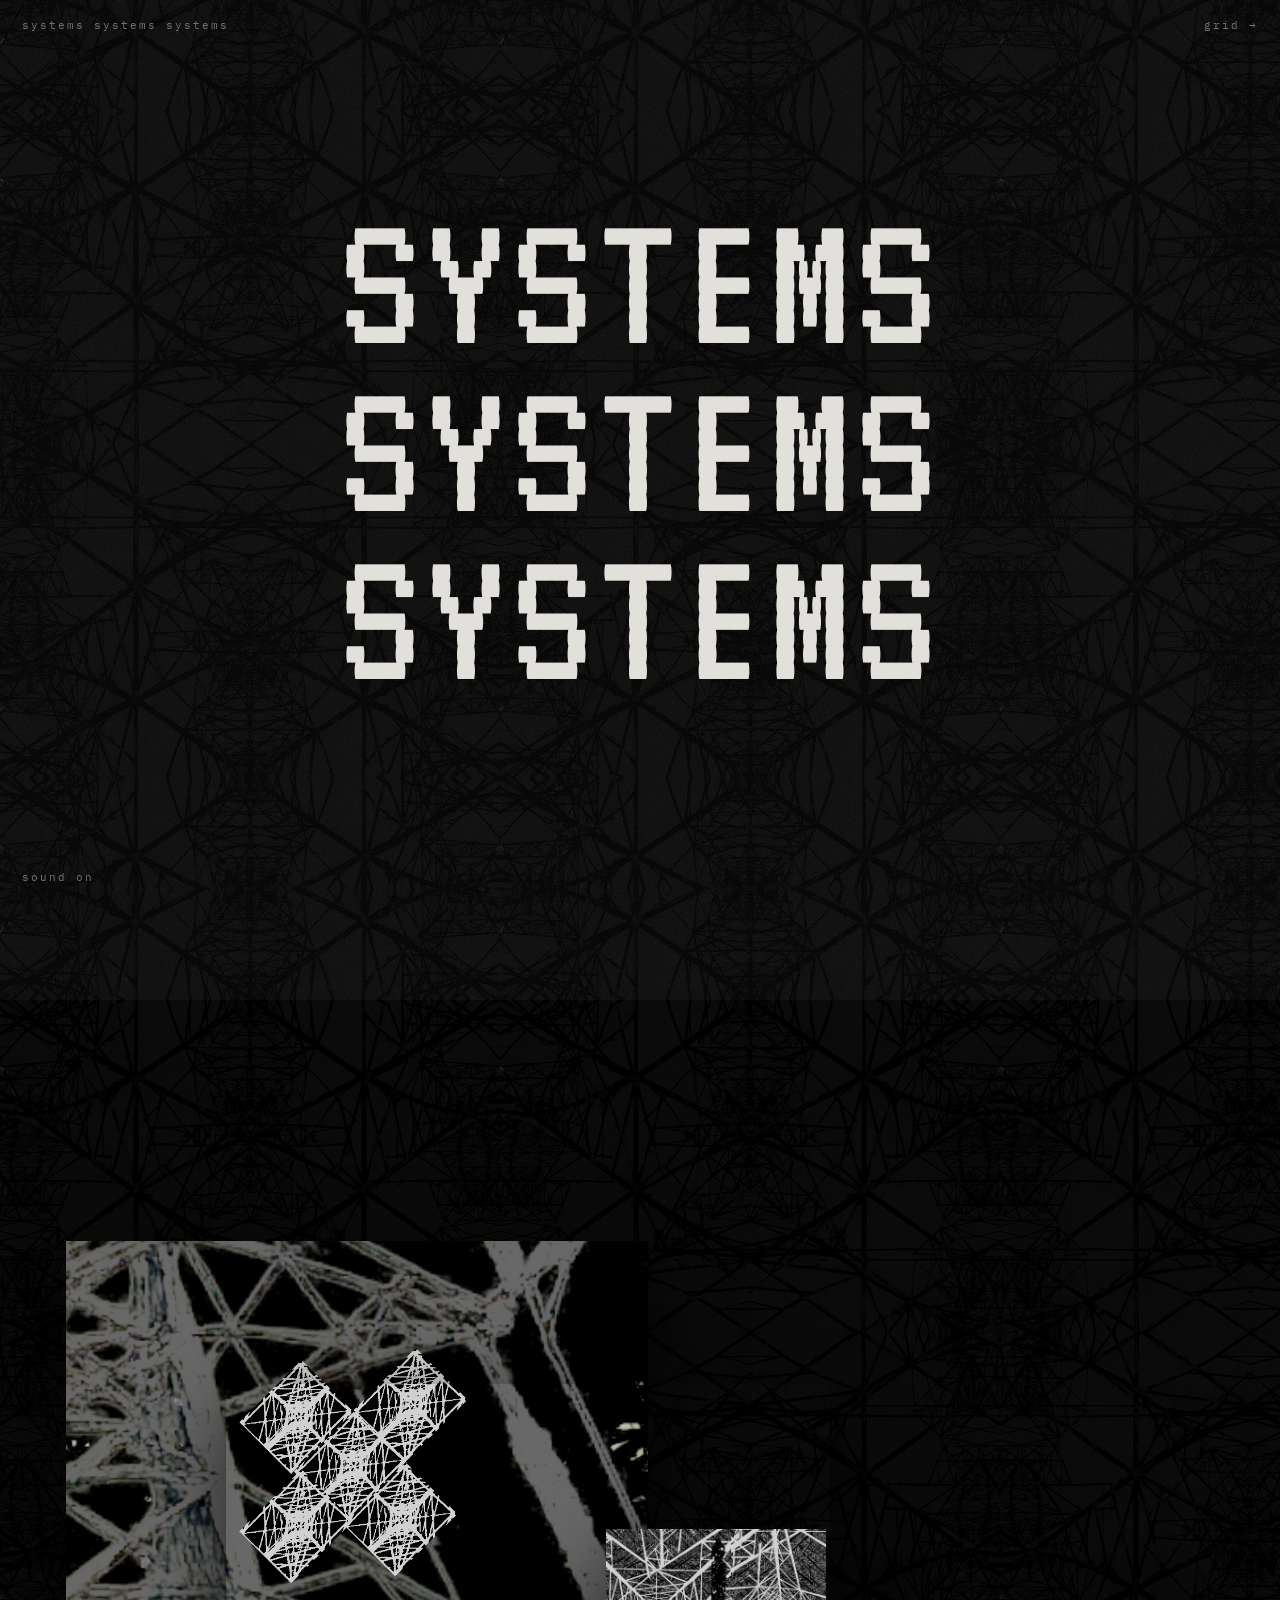
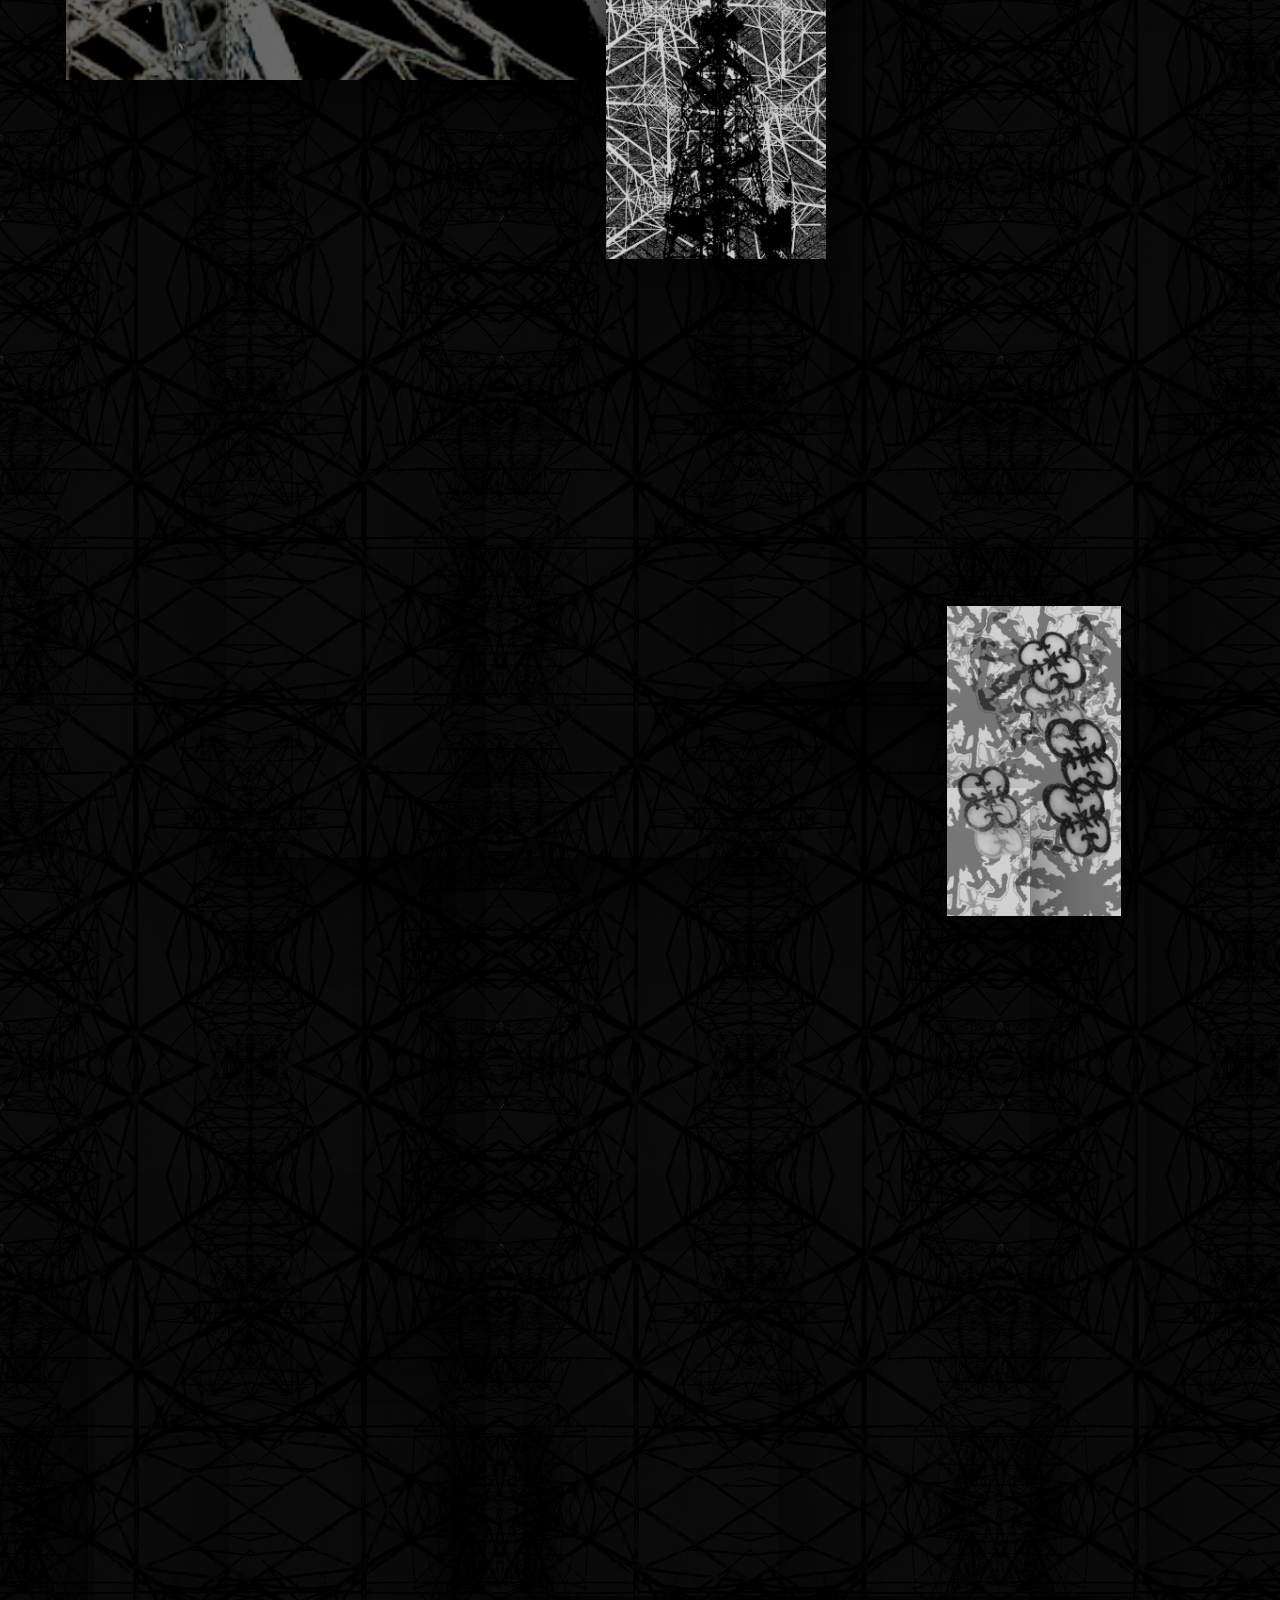
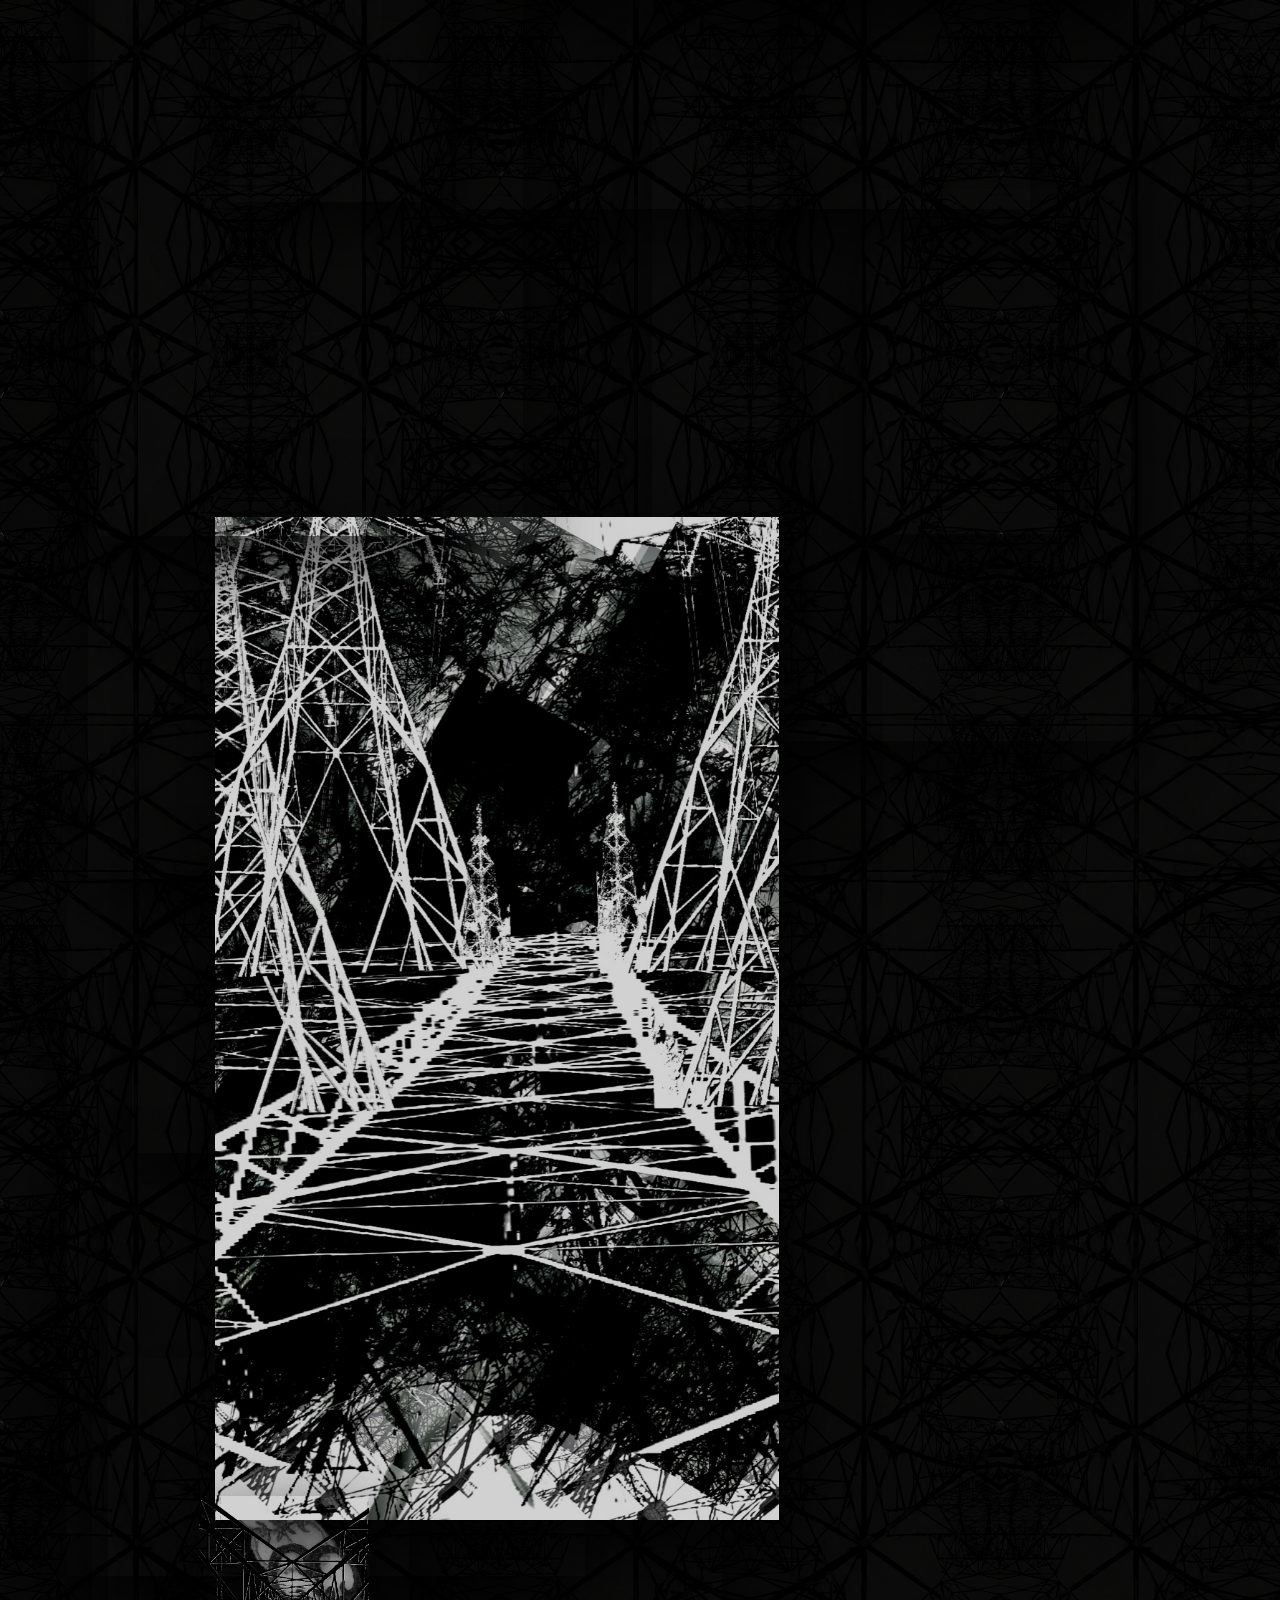
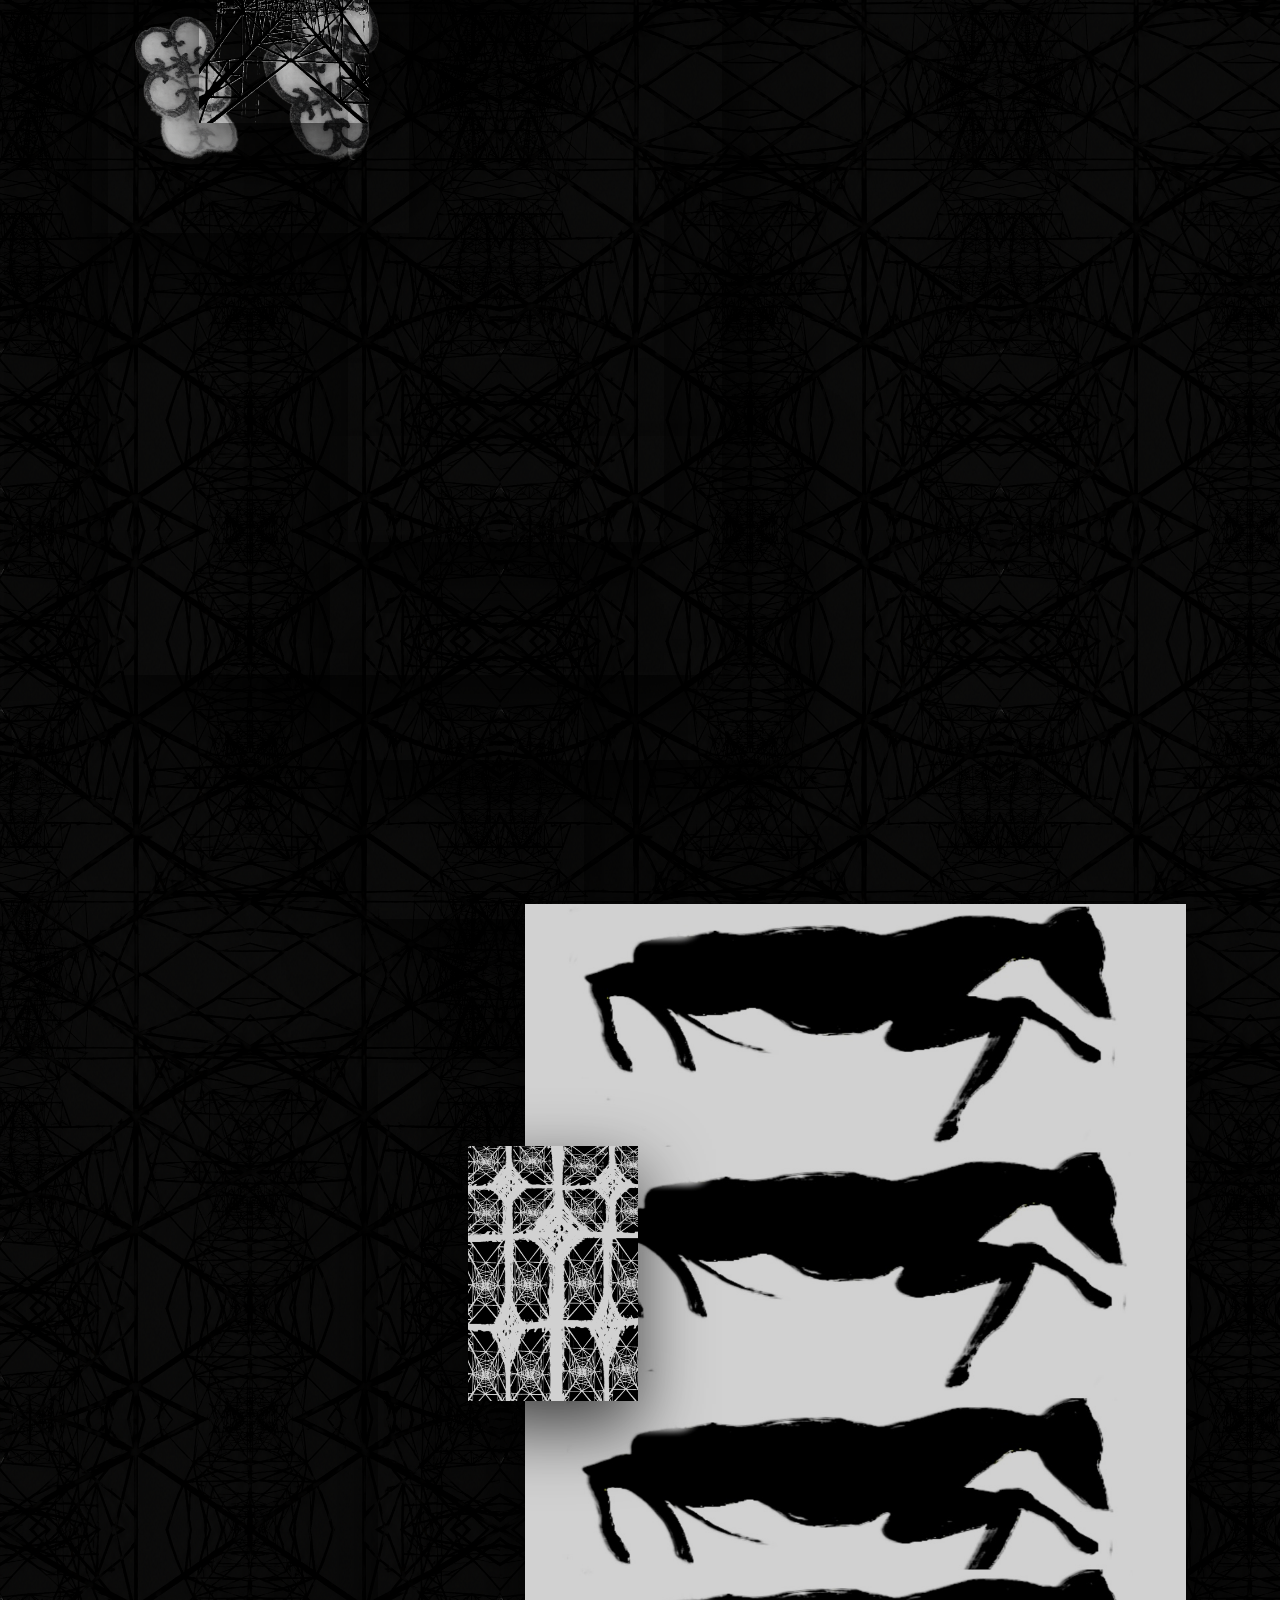
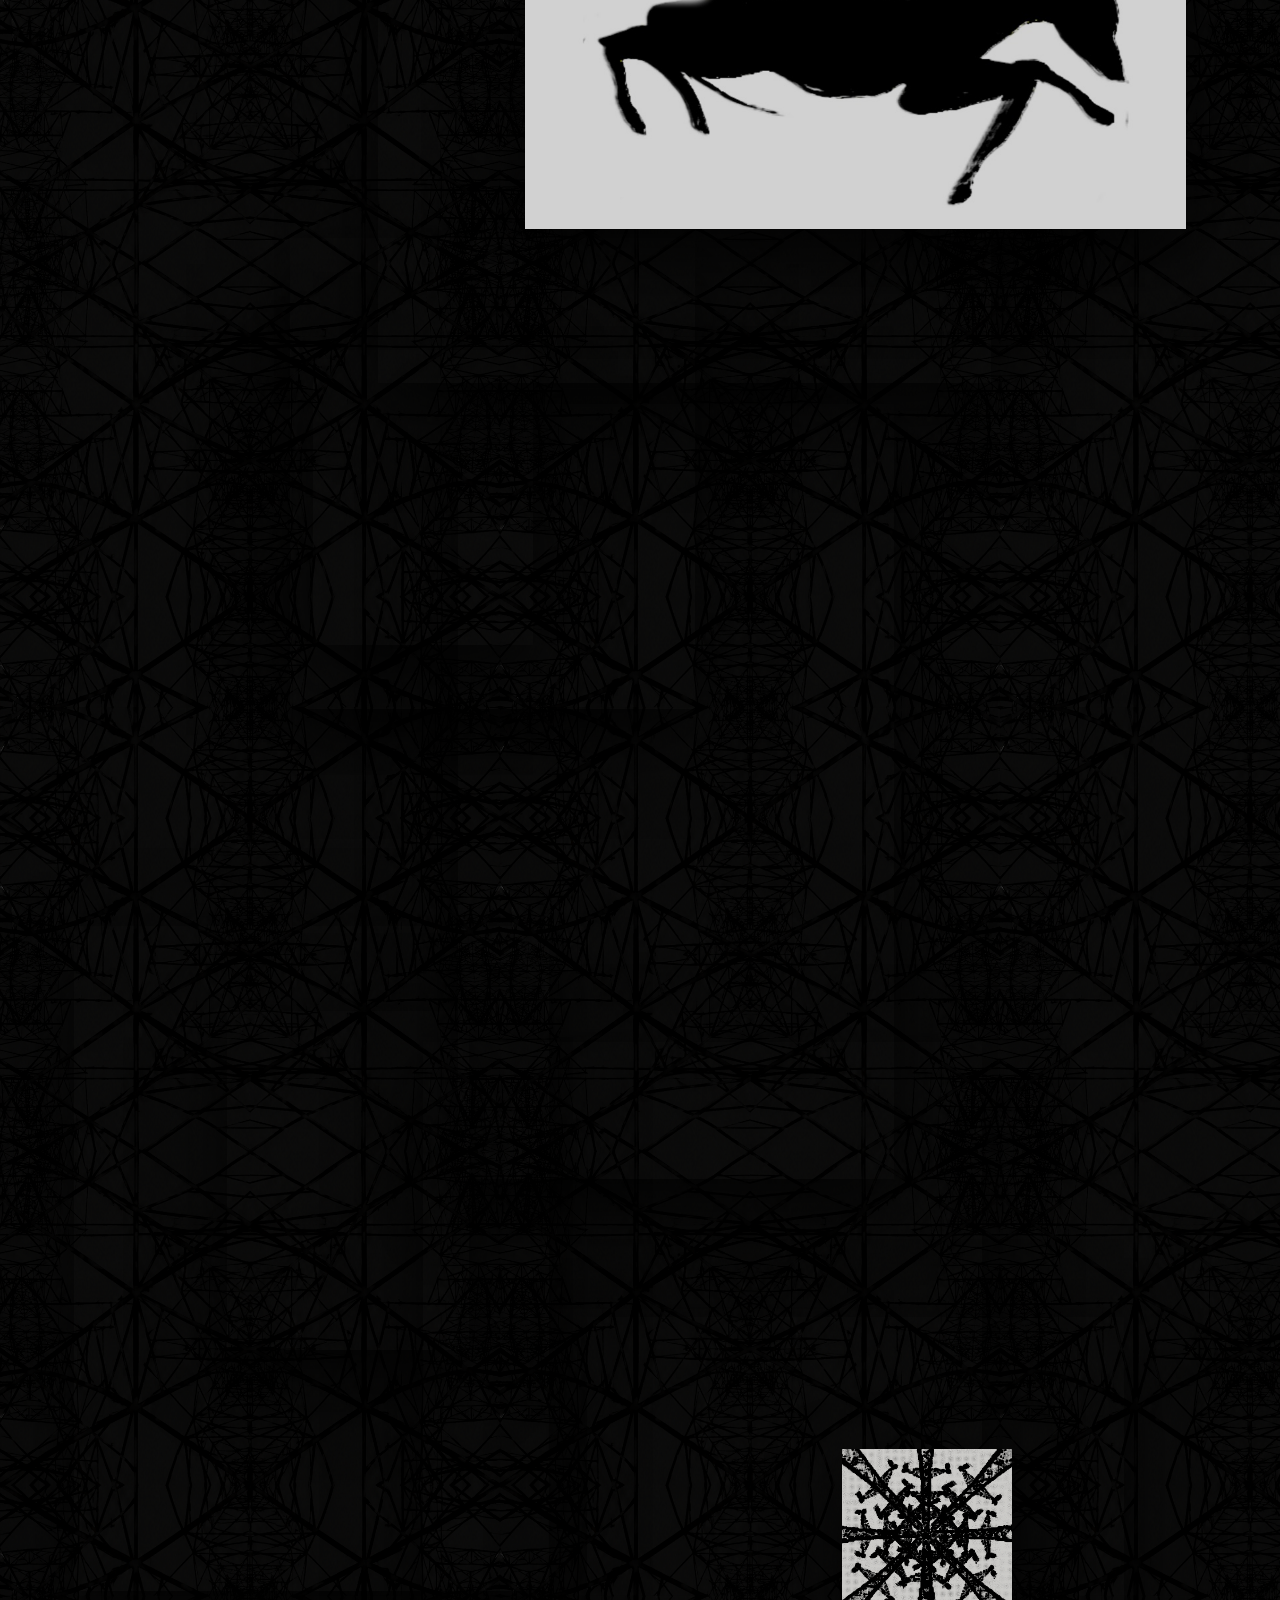
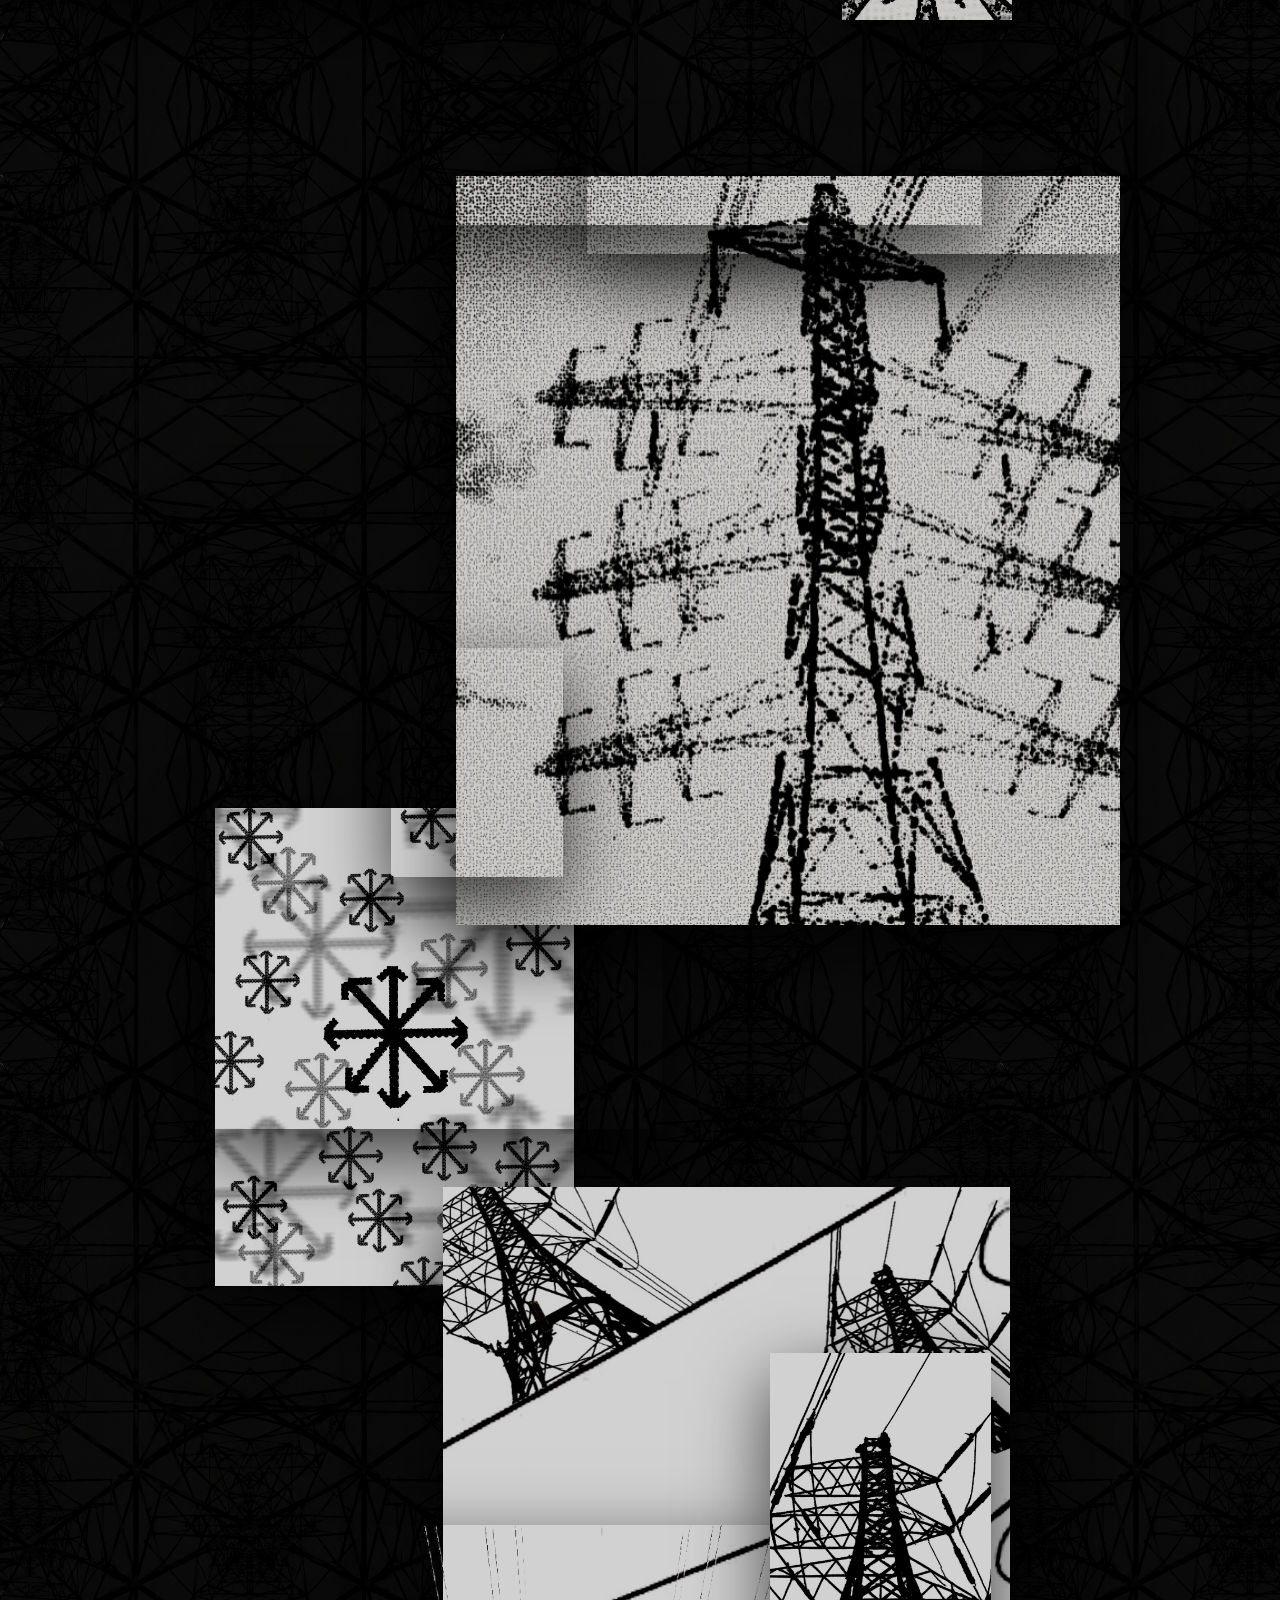
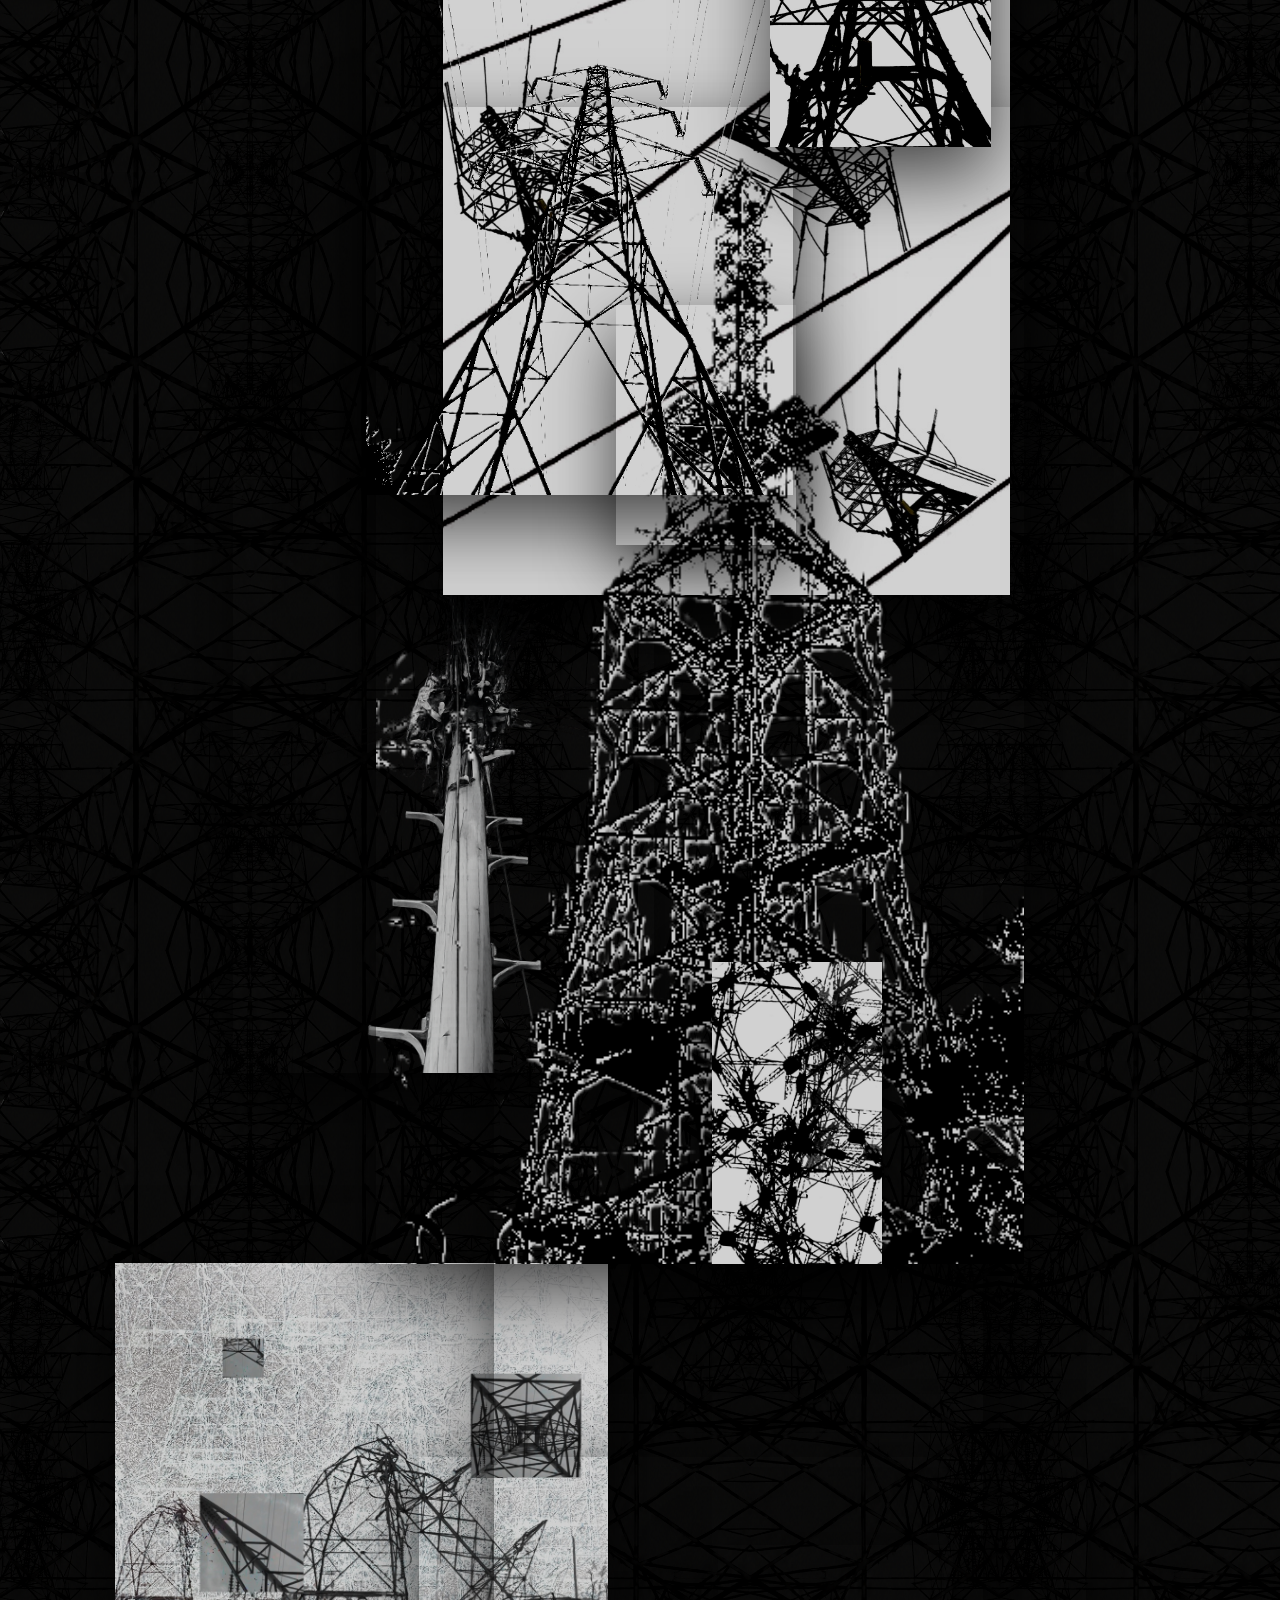
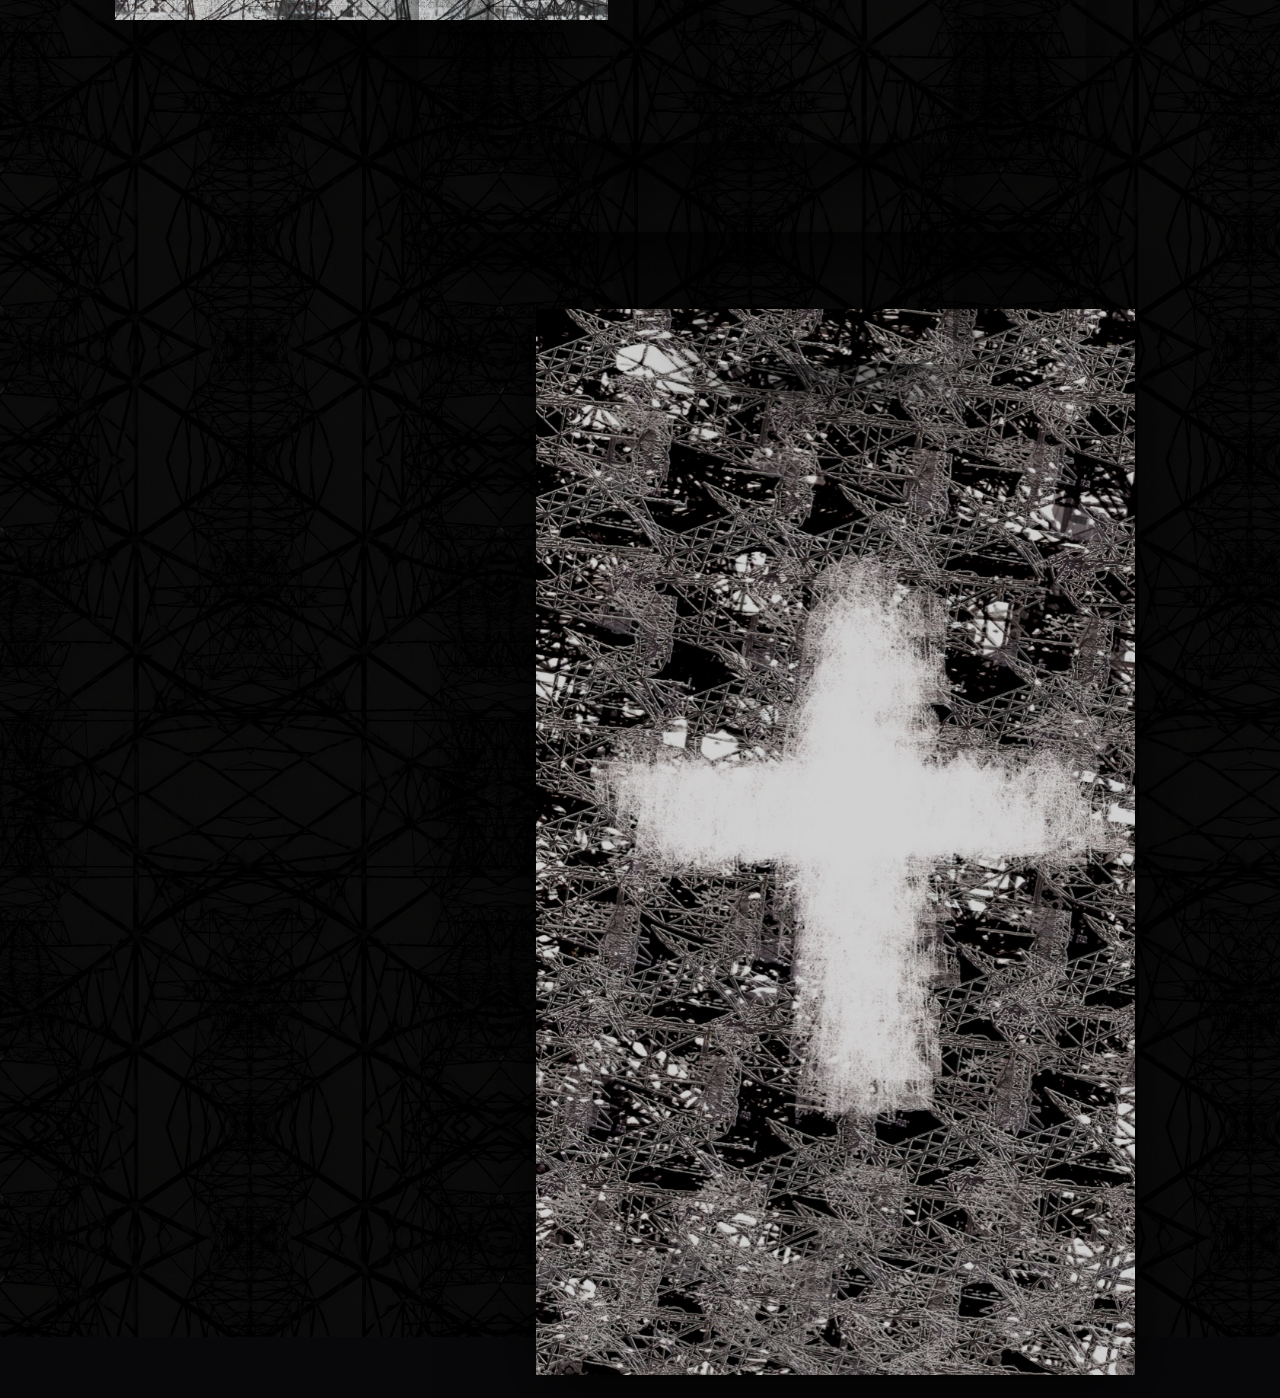
==== index.html @ 8cb5a6cd "Improve gallery structure, performance, and docs" ====
<!DOCTYPE html>
<html lang="en">
<head>
<meta charset="UTF-8">
<meta name="viewport" content="width=device-width, initial-scale=1.0">

<title>systemssystemssystems</title>
<meta name="description" content="systemssystemssystems — a drifting field of pylons, lattices, and structures. the pieces migrate; the grid never ends.">
<link rel="canonical" href="https://systemssystemssystems.faith/">
<meta name="theme-color" content="#08080a">

<meta property="og:type" content="website">
<meta property="og:site_name" content="systemssystemssystems">
<meta property="og:title" content="systemssystemssystems">
<meta property="og:description" content="a drifting field of pylons, lattices, and structures.">
<meta property="og:url" content="https://systemssystemssystems.faith/">
<meta property="og:image" content="https://systemssystemssystems.faith/images/1.2.png">
<meta name="twitter:card" content="summary_large_image">

<link rel="icon" type="image/svg+xml" href="favicon.svg">
<link rel="apple-touch-icon" href="apple-touch-icon.png">

<link rel="preconnect" href="https://fonts.googleapis.com">
<link rel="preconnect" href="https://fonts.gstatic.com" crossorigin>
<link href="https://fonts.googleapis.com/css2?family=VT323&family=IBM+Plex+Mono:wght@300;400&display=swap" rel="stylesheet">

<!-- our stylesheet -->
<link rel="stylesheet" href="assets/css/site.css">
</head>
<body>

<div class="grain" aria-hidden="true"></div>

<div class="mark tl">systems systems systems</div>
<div class="mark tr"><a href="grid.html">grid &rarr;</a></div>
<button class="mark bl" id="soundToggle" aria-pressed="false">sound on</button>

<header class="intro">
  <h1><span data-text="systems">systems</span><span data-text="systems">systems</span><span data-text="systems">systems</span></h1>
</header>

<main class="field" id="field"></main>

<div class="fin">end<a href="grid.html">view as grid &rarr;</a></div>

<!-- lightbox -->
<div class="box" id="box" role="dialog" aria-modal="true" aria-label="image viewer">
  <button class="nav prev" id="prev" aria-label="previous image"></button>
  <img id="boxImg" alt="">
  <div class="cap" id="boxCap"></div>
  <button class="nav next" id="next" aria-label="next image"></button>
  <button class="close" id="close" aria-label="close image viewer">close ×</button>
</div>

<!-- works.js first (the image list), then the scripts that use it -->
<script src="works.js"></script>
<script src="images/thumbs/index.js"></script>
<script src="assets/js/lightbox.js"></script>
<script src="assets/js/scroll.js"></script>
<script src="assets/js/field.js"></script>
<script src="assets/js/sound.js"></script>
</body>
</html>
---- assets/css/site.css ----
/* ================================================================
   PALETTE
   ================================================================ */
:root{
  --ground: #08080a;
  --smoke:  #121215;
  --bone:   #e4e2dd;
  --dim:    #70706f;
  --hot:    #ffffff;
}

*{ margin:0; padding:0; box-sizing:border-box; }

html{ background:var(--ground); }

body{
  background:
    radial-gradient(130vw 90vh at 50% -20%, rgba(18,18,21,.5) 0%, transparent 60%),
    url("../../images/texture.png") repeat,
    var(--ground);
  background-size: auto, 500px, auto;
  color:var(--bone);
  font-family:'IBM Plex Mono', monospace;
  overflow-x:hidden;
}

::selection{ background:var(--hot); color:var(--ground); }

/* ---- photocopy grain ---- */
.grain{
  position:fixed; inset:-100px;
  pointer-events:none;
  z-index:50;
  opacity:.09;
  background-image:url("data:image/svg+xml,%3Csvg xmlns='http://www.w3.org/2000/svg' width='300' height='300'%3E%3Cfilter id='n'%3E%3CfeTurbulence type='fractalNoise' baseFrequency='0.9' numOctaves='2'/%3E%3C/filter%3E%3Crect width='300' height='300' filter='url(%23n)'/%3E%3C/svg%3E");
  animation:grain 1.1s steps(4) infinite;
}
@keyframes grain{
  0%{ transform:translate(0,0); }
  25%{ transform:translate(-40px,30px); }
  50%{ transform:translate(30px,-50px); }
  75%{ transform:translate(-30px,-20px); }
  100%{ transform:translate(0,0); }
}

/* ---- corner marks ---- */
.mark{
  position:fixed; z-index:40;
  font-size:11px; letter-spacing:.18em;
  color:var(--dim); text-transform:lowercase;
}
.mark.tl{ top:18px; left:22px; }
.mark.tr{ top:18px; right:22px; text-align:right; }

/* ---- opening screen ---- */
.intro{
  height:100vh;
  display:flex; flex-direction:column;
  align-items:center; justify-content:center;
}

/* ---- the title ----
   A stacked tower of three "systems" storeys on ALL screens.
   Each storey carries its own glitch ghosts on an offset clock.
   Desktop size is set here; mobile size is set in the media
   query at the bottom of this file. */
.intro h1{
  font-family:'VT323', monospace;
  font-size:16vw;
  letter-spacing:.02em;
  line-height:.82;
  font-weight:400;
  color:var(--bone);
  text-transform:uppercase;
  white-space:nowrap;
  text-align:center;
  position:relative;
  opacity:0;
  animation:
    emerge 2s ease .3s forwards,
    flicker 7s steps(1) 2.6s infinite;
}
.intro h1 span{
  position:relative;
  display:block;
}
.intro h1 span::before,
.intro h1 span::after{
  content:attr(data-text);
  position:absolute; inset:0;
  color:var(--bone);
  opacity:0;
  pointer-events:none;
}
.intro h1 span::before{ animation:ghostL 7s steps(1) 2.6s infinite; }
.intro h1 span::after{  animation:ghostR 7s steps(1) 2.6s infinite; }
/* each storey glitches on its own offset clock */
.intro h1 span:nth-child(2)::before,
.intro h1 span:nth-child(2)::after{ animation-delay:4.1s; }
.intro h1 span:nth-child(3)::before,
.intro h1 span:nth-child(3)::after{ animation-delay:5.7s; }

@keyframes emerge{
  from{ opacity:0; filter:blur(12px); }
  to{ opacity:1; filter:blur(0); }
}
@keyframes flicker{
  0%, 100% { opacity:1; }
  11%   { opacity:.55; }
  11.6% { opacity:1; }
  12.1% { opacity:.8; }
  12.5% { opacity:1; }
  37%   { opacity:.7; }
  37.4% { opacity:1; }
  61%   { opacity:.45; }
  61.5% { opacity:.9; }
  62.3% { opacity:1; }
  83%   { opacity:.85; }
  83.5% { opacity:1; }
}
@keyframes ghostL{
  0%, 100% { opacity:0; transform:none; }
  11%   { opacity:.35; transform:translateX(-4px); }
  12.5% { opacity:0;   transform:none; }
  61%   { opacity:.4;  transform:translateX(-6px) skewX(-2deg); }
  62.3% { opacity:0;   transform:none; }
}
@keyframes ghostR{
  0%, 100% { opacity:0; transform:none; }
  11.6% { opacity:.3;  transform:translateX(4px); }
  12.5% { opacity:0;   transform:none; }
  37%   { opacity:.35; transform:translateX(5px); }
  37.4% { opacity:0;   transform:none; }
  61.5% { opacity:.3;  transform:translateX(6px); }
  62.3% { opacity:0;   transform:none; }
}

/* ---- the collage field ---- */
.field{ position:relative; width:100%; }

.piece{
  position:absolute;
  cursor:pointer;
  will-change:transform;
  opacity:1;
  transition:opacity 3.4s ease;
}
.piece.moving{
  opacity:0 !important;
  pointer-events:none;
}

.piece img{
  display:block; width:100%; height:auto;
  filter:brightness(.82);
  box-shadow:0 26px 70px rgba(0,0,0,.7);
  animation:hum var(--humDur, 6s) ease-in-out var(--humDelay, 0s) infinite alternate;
}
@keyframes hum{
  from{ opacity:.45; }
  to{   opacity:1; }
}

.piece:hover img, .piece:focus-visible img{
  animation:humFast 1.1s ease-in-out infinite alternate;
  filter:brightness(1);
  box-shadow:0 0 0 1px var(--hot), 0 30px 80px rgba(0,0,0,.8);
}
/* a quick shallow flutter — the piece is awake, not frozen */
@keyframes humFast{
  from{ opacity:.8; }
  to{   opacity:1; }
}
/* linger (added by script after ~half a second of hovering):
   the flutter quickens further, like current rising in the line */
.piece.linger img{ animation-duration:.55s; }
.piece:hover{ z-index:30 !important; }
.piece:focus-visible{ outline:1px solid var(--hot); outline-offset:6px; z-index:30 !important; }

.piece figcaption{
  position:absolute; left:2px; top:calc(100% + 10px);
  font-size:10px; letter-spacing:.22em;
  color:var(--dim); text-transform:lowercase;
  opacity:0; transition:opacity .45s ease;
  white-space:nowrap;
}
.piece:hover figcaption, .piece:focus-visible figcaption{ opacity:1; }
.piece figcaption b{ color:var(--hot); font-weight:400; margin-right:.8em; }


/* ---- edge static: a fizz of noise around each piece's edges,
   strengthening as the cursor approaches (set as --staticAmt by
   the script; stays 0 on touch screens and for reduced motion) ---- */
.piece::after{
  content:'';
  position:absolute; inset:-3px;
  pointer-events:none;
  background-image:url("data:image/svg+xml,%3Csvg xmlns='http://www.w3.org/2000/svg' width='240' height='240'%3E%3Cfilter id='n'%3E%3CfeTurbulence type='fractalNoise' baseFrequency='0.9' numOctaves='2'/%3E%3C/filter%3E%3Crect width='240' height='240' filter='url(%23n)'/%3E%3C/svg%3E");
  mix-blend-mode:screen;
  opacity:var(--staticAmt, 0);
  -webkit-mask-image:radial-gradient(ellipse 62% 62% at 50% 50%, transparent 38%, black 82%);
  mask-image:radial-gradient(ellipse 62% 62% at 50% 50%, transparent 38%, black 82%);
  animation:staticshift .7s steps(3) infinite;
  transition:opacity .2s linear;
}
@keyframes staticshift{
  0%{ background-position:0 0; }
  33%{ background-position:-70px 45px; }
  66%{ background-position:55px -60px; }
  100%{ background-position:0 0; }
}

/* ---- end mark ---- */
.fin{
  height:60vh;
  display:flex; align-items:center; justify-content:center;
  flex-direction:column; gap:18px;
  font-size:11px; letter-spacing:.34em;
  color:var(--dim); text-transform:lowercase;
}

/* ---- lightbox ---- */
.box{
  position:fixed; inset:0; z-index:60;
  background:rgba(5,5,6,.97);
  display:none;
  align-items:center; justify-content:center;
  flex-direction:column;
}
.box.open{ display:flex; }
.box img{
  max-width:92vw; max-height:82vh;
  box-shadow:0 40px 120px rgba(0,0,0,.85);
}
.box .cap{
  margin-top:22px; font-size:11px; letter-spacing:.25em;
  color:var(--dim); text-transform:lowercase;
}
.box .cap b{ color:var(--hot); font-weight:400; margin-right:1em; }
.box .close{
  position:absolute; top:16px; right:22px;
  background:none; border:none; color:var(--dim);
  font-family:'IBM Plex Mono',monospace; font-size:12px;
  letter-spacing:.2em; cursor:pointer; padding:8px;
}
.box .close:hover{ color:var(--hot); }
.nav{
  position:absolute; top:0; bottom:0; width:34%;
  background:none; border:none; cursor:pointer;
}
.nav.prev{ left:0; } .nav.next{ right:0; }


/* ---- sound toggle (bottom-left corner) ---- */
button.mark{
  font-family:'IBM Plex Mono', monospace;
  font-size:11px; letter-spacing:.18em;
  color:var(--dim); text-transform:lowercase;
  background:none; border:none; padding:0;
  cursor:pointer;
}
button.mark:hover{ color:var(--hot); }
.mark.bl{ bottom:16px; left:22px; top:auto; }
.mark.bl.playing::before{
  content:'\25CF  ';
  color:var(--hot);
  animation:soundpulse 4s ease-in-out infinite;
}
@keyframes soundpulse{
  0%, 100% { opacity:.25; }
  50%      { opacity:.8; }
}

/* ---- navigation links ---- */
.mark a, .fin a{
  color:var(--dim); text-decoration:none;
  border-bottom:1px solid transparent;
  transition:color .3s ease, border-color .3s ease;
}
.mark a:hover, .fin a:hover{ color:var(--hot); border-bottom-color:var(--hot); }

/* ---- grid page: an infinite draggable sheet ---- */
body.canvasbody{
  position:fixed; inset:0; width:100%;
  overflow:hidden;
  overscroll-behavior:none;
}
.gridcanvas{
  position:fixed; inset:0;
  overflow:hidden;
  touch-action:none;          /* we handle all dragging ourselves */
  cursor:grab;
}
.gridcanvas.dragging{ cursor:grabbing; }
.supergrid{
  position:absolute; left:0; top:0;
  will-change:transform;
}
.gridblock{ position:absolute; }

/* the one-time invitation */
.hint{
  position:fixed; left:50%;
  bottom:calc(18px + env(safe-area-inset-bottom));
  transform:translateX(-50%);
  z-index:40;
  font-size:11px; letter-spacing:.3em;
  color:var(--dim); text-transform:lowercase;
  transition:opacity 1.2s ease;
  pointer-events:none;
}
.hint.gone{ opacity:0; }
.grid{ display:grid; grid-template-columns:repeat(4, 1fr); gap:26px; }
@media (max-width:1100px){ .grid{ grid-template-columns:repeat(3, 1fr); } }

.tile{ cursor:pointer; }
.tile img{
  display:block; width:100%;
  aspect-ratio:1/1; object-fit:cover;   /* uniform squares; change to 3/4 for portrait tiles */
  filter:brightness(.82);
  transition:filter .3s ease, box-shadow .3s ease;
}
.tile:hover img, .tile:focus-visible img{
  filter:brightness(1);
  box-shadow:0 0 0 1px var(--hot);
}
.tile figcaption{
  margin-top:8px; font-size:10px; letter-spacing:.22em;
  color:var(--dim); text-transform:lowercase;
  white-space:nowrap; overflow:hidden; text-overflow:ellipsis;
}
.tile img{
  -webkit-user-drag:none;
  user-select:none;
  -webkit-user-select:none;
}
.tile figcaption b{ color:var(--hot); font-weight:400; margin-right:.8em; }

@media (prefers-reduced-motion: reduce){
  .grain{ animation:none; }
  .intro h1{ animation:emerge 0s forwards; opacity:1; }
  .intro h1 span::before, .intro h1 span::after{ animation:none; opacity:0; }
  .piece{ transform:none !important; transition:none; }
  .piece img{ animation:none; opacity:1; }
  .piece::after{ animation:none; opacity:0 !important; }
}

/* ================================================================
   MOBILE — last in the file so it always wins on small screens
   ================================================================ */
@media (max-width:640px){
  /* sound toggle on phones: bottom-right, lifted clear of browser
     toolbars (safe-area) so it can't collide with anything */
  .mark.bl{
    left:auto; right:22px; top:auto;
    bottom:calc(14px + env(safe-area-inset-bottom));
  }

  /* the title tower, sized for phones */
  .intro h1{
    font-size:23vw;
    line-height:.82;
    letter-spacing:.03em;
  }

  /* captions can't be hovered on a phone — show them faintly, always */
  .piece figcaption{ opacity:.55; font-size:9px; }

  /* lighter shadows: cheaper to render, and phone screens crush
     dark detail anyway */
  .piece img{ box-shadow:0 14px 36px rgba(0,0,0,.6); }

  /* grid page: two columns on phones */
  .grid{ grid-template-columns:repeat(2, 1fr); gap:14px; }
}
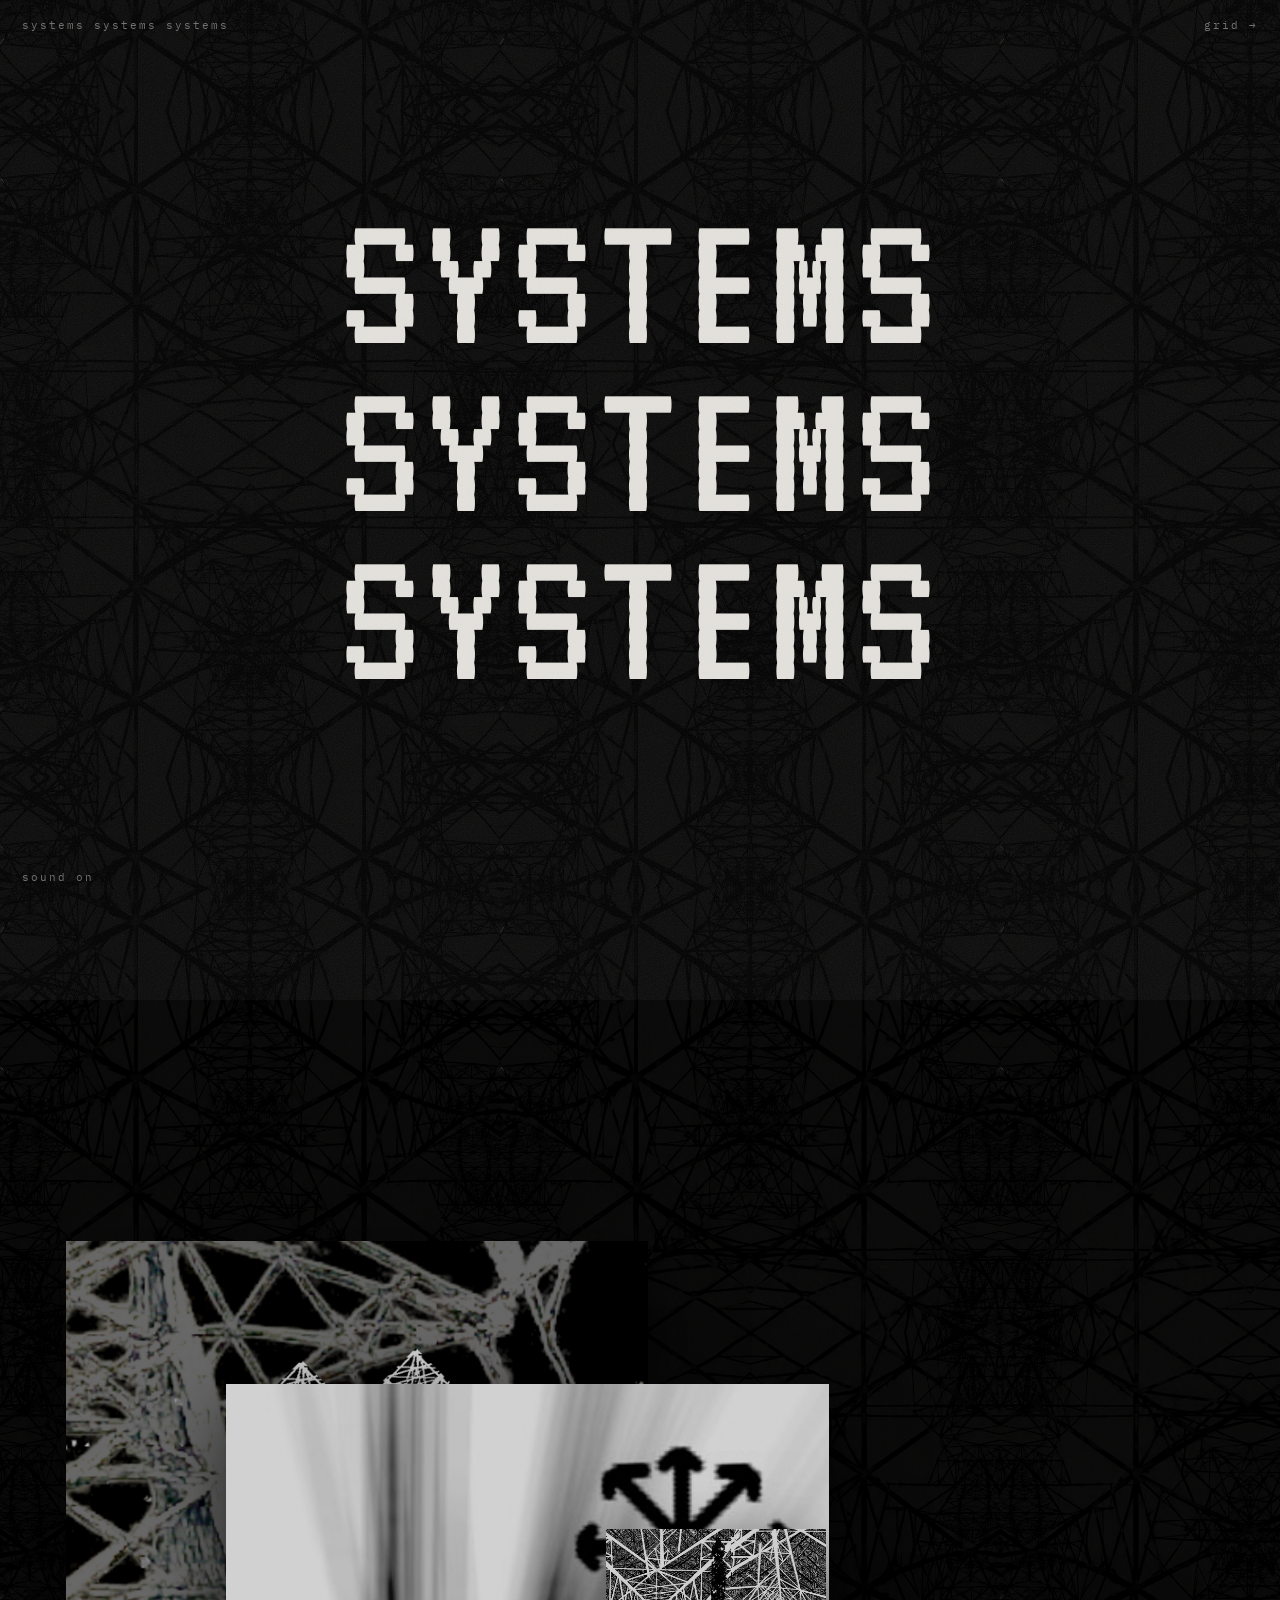
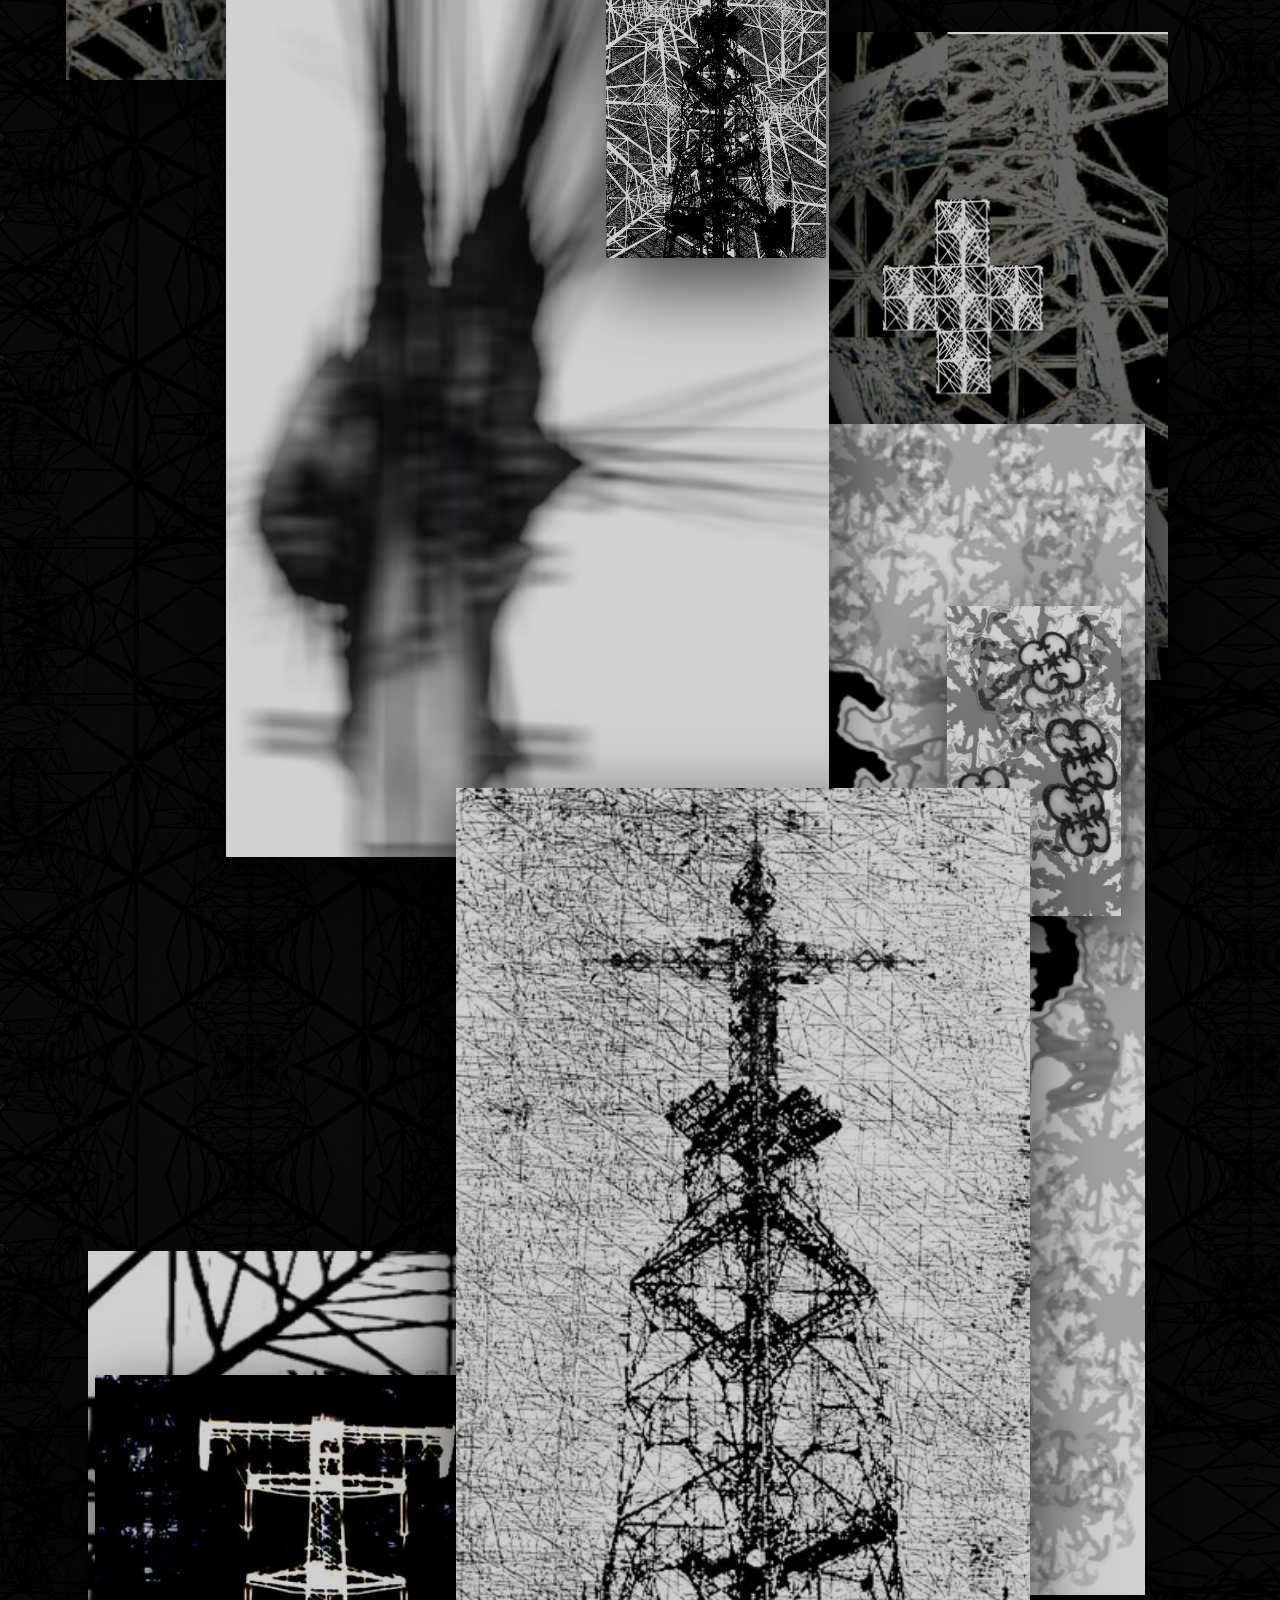
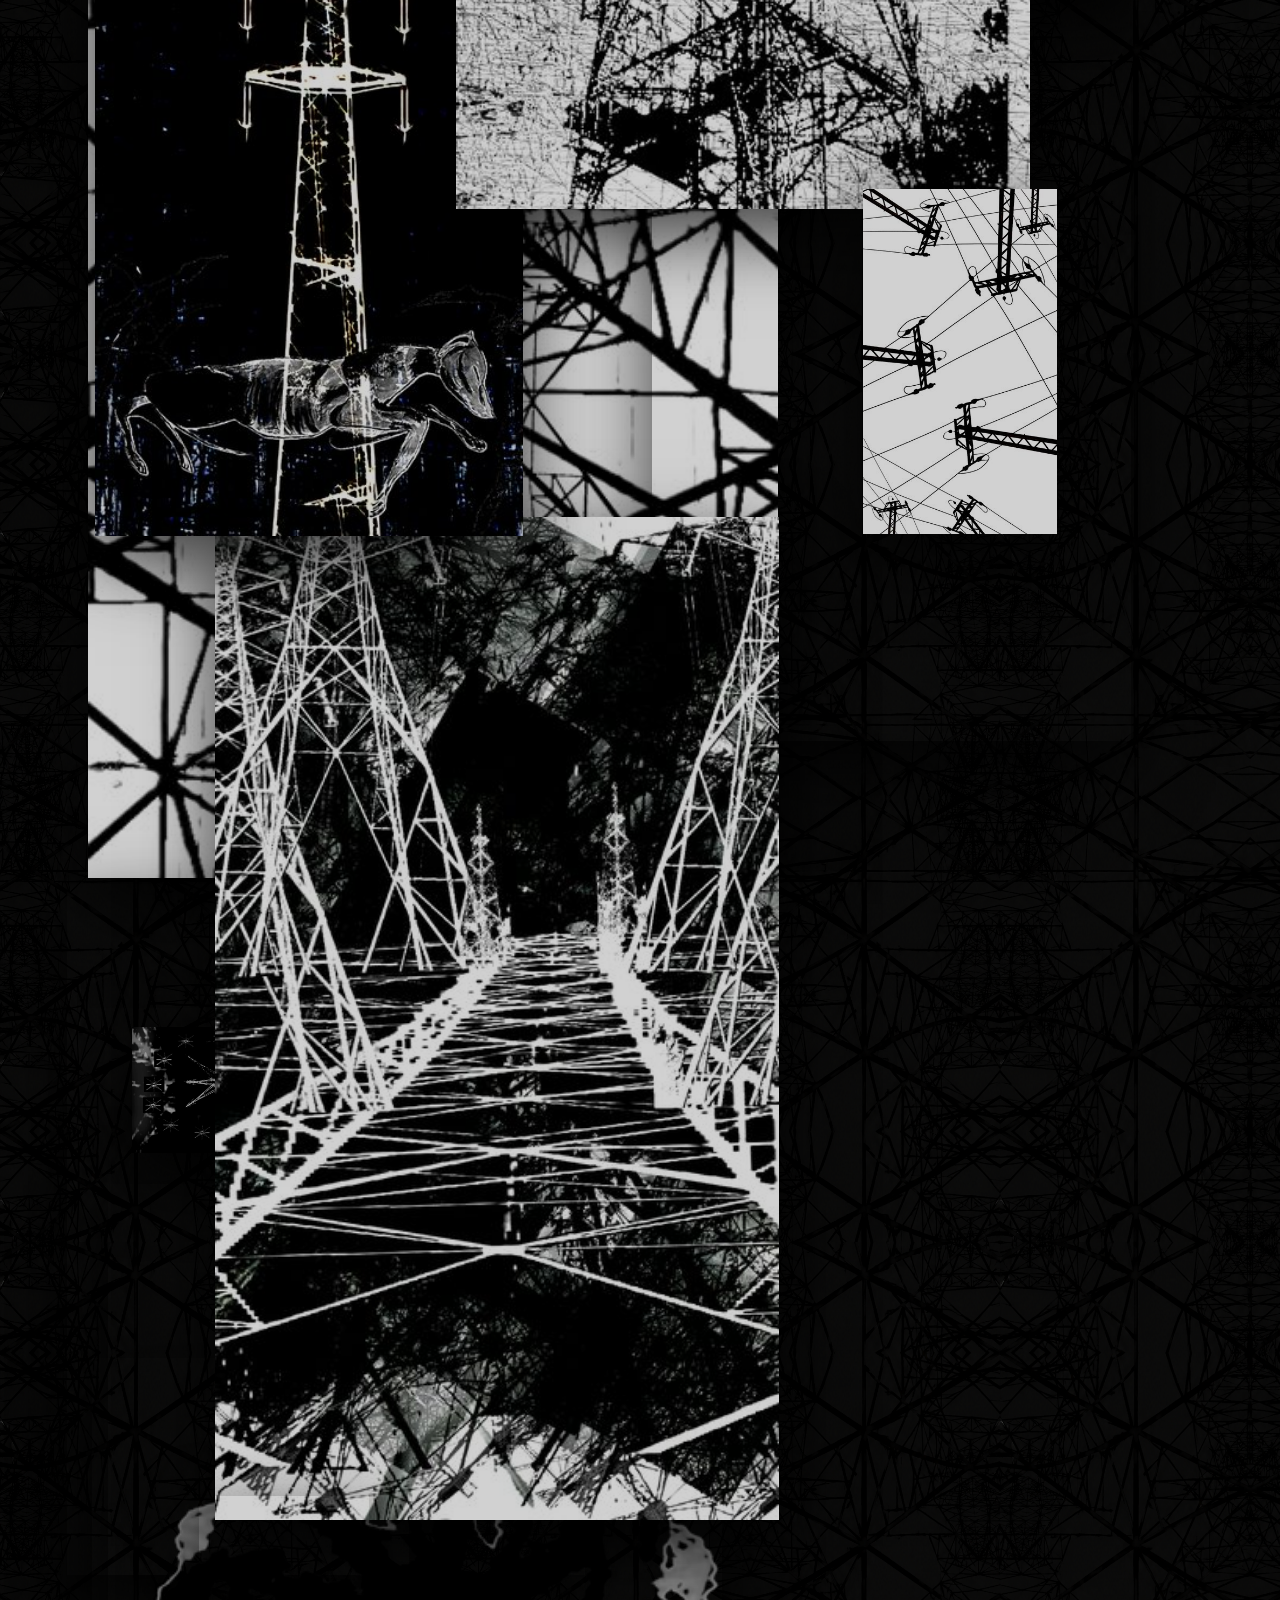
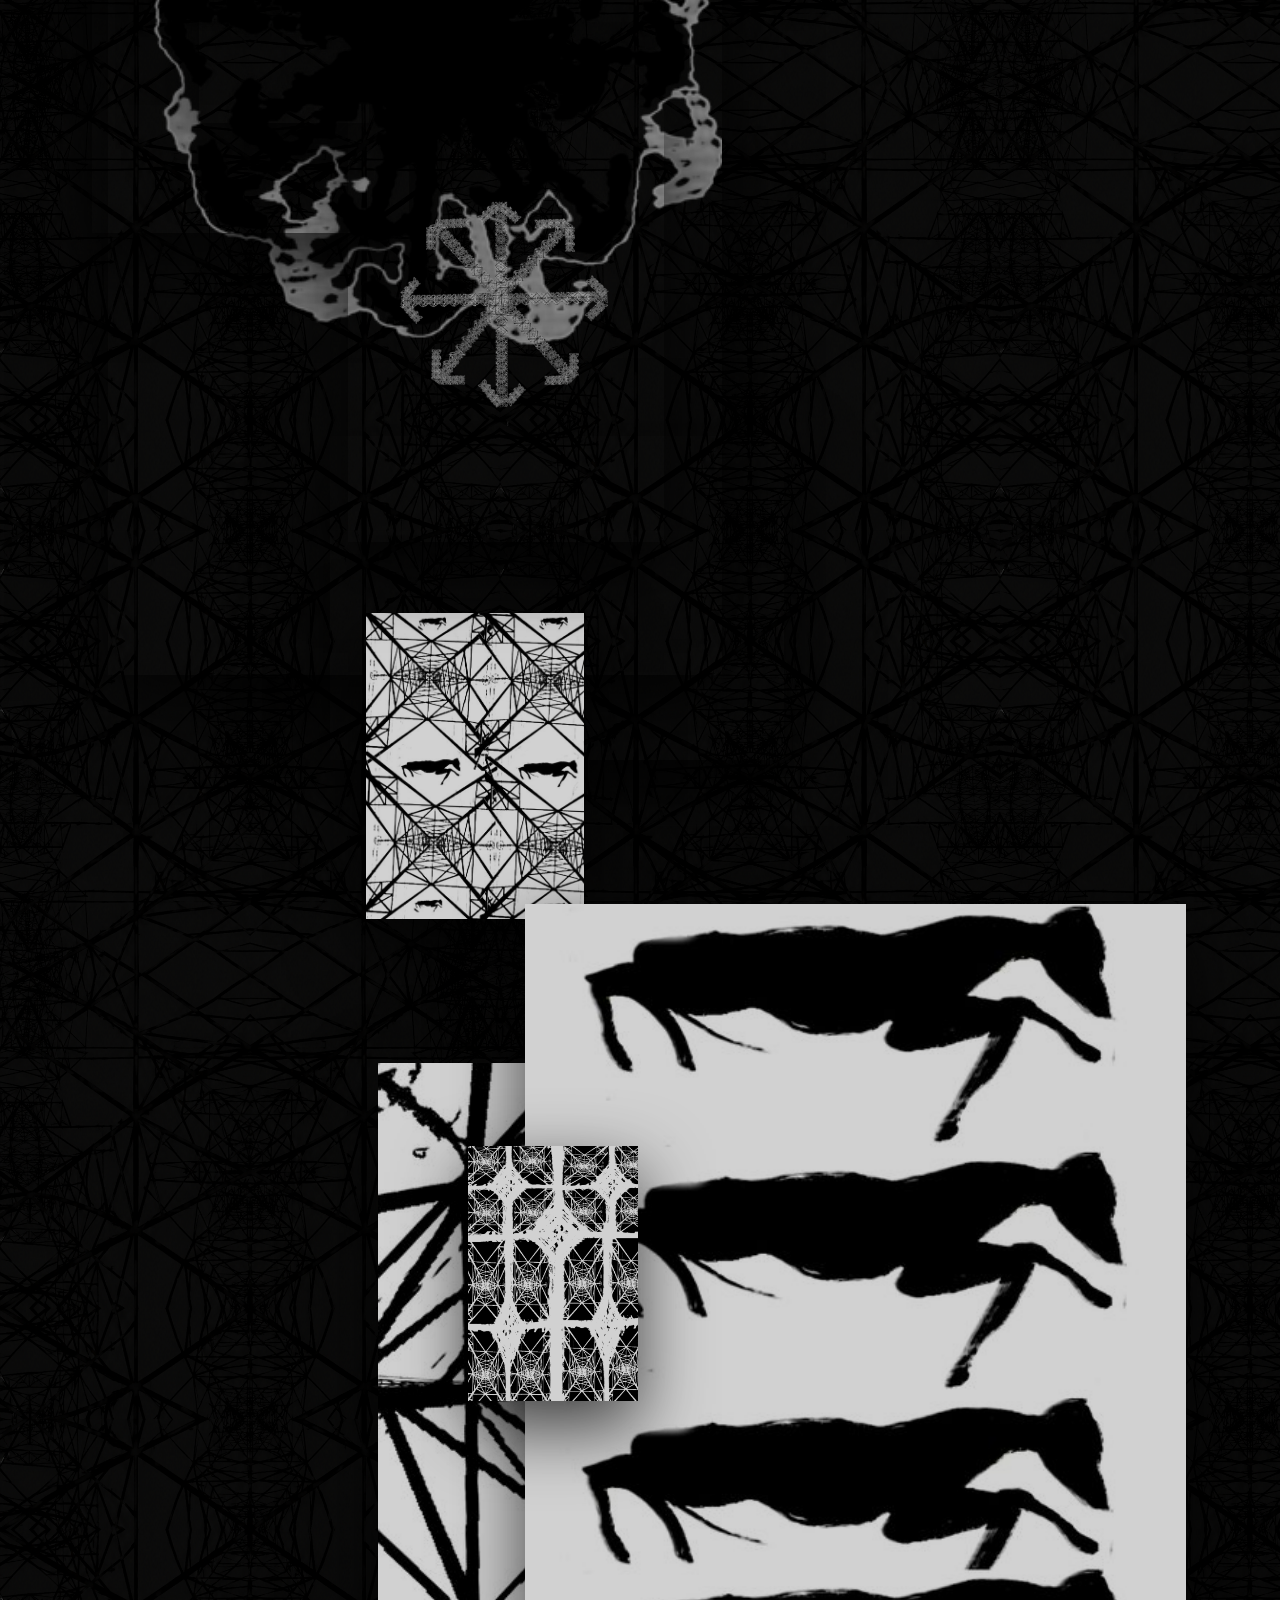
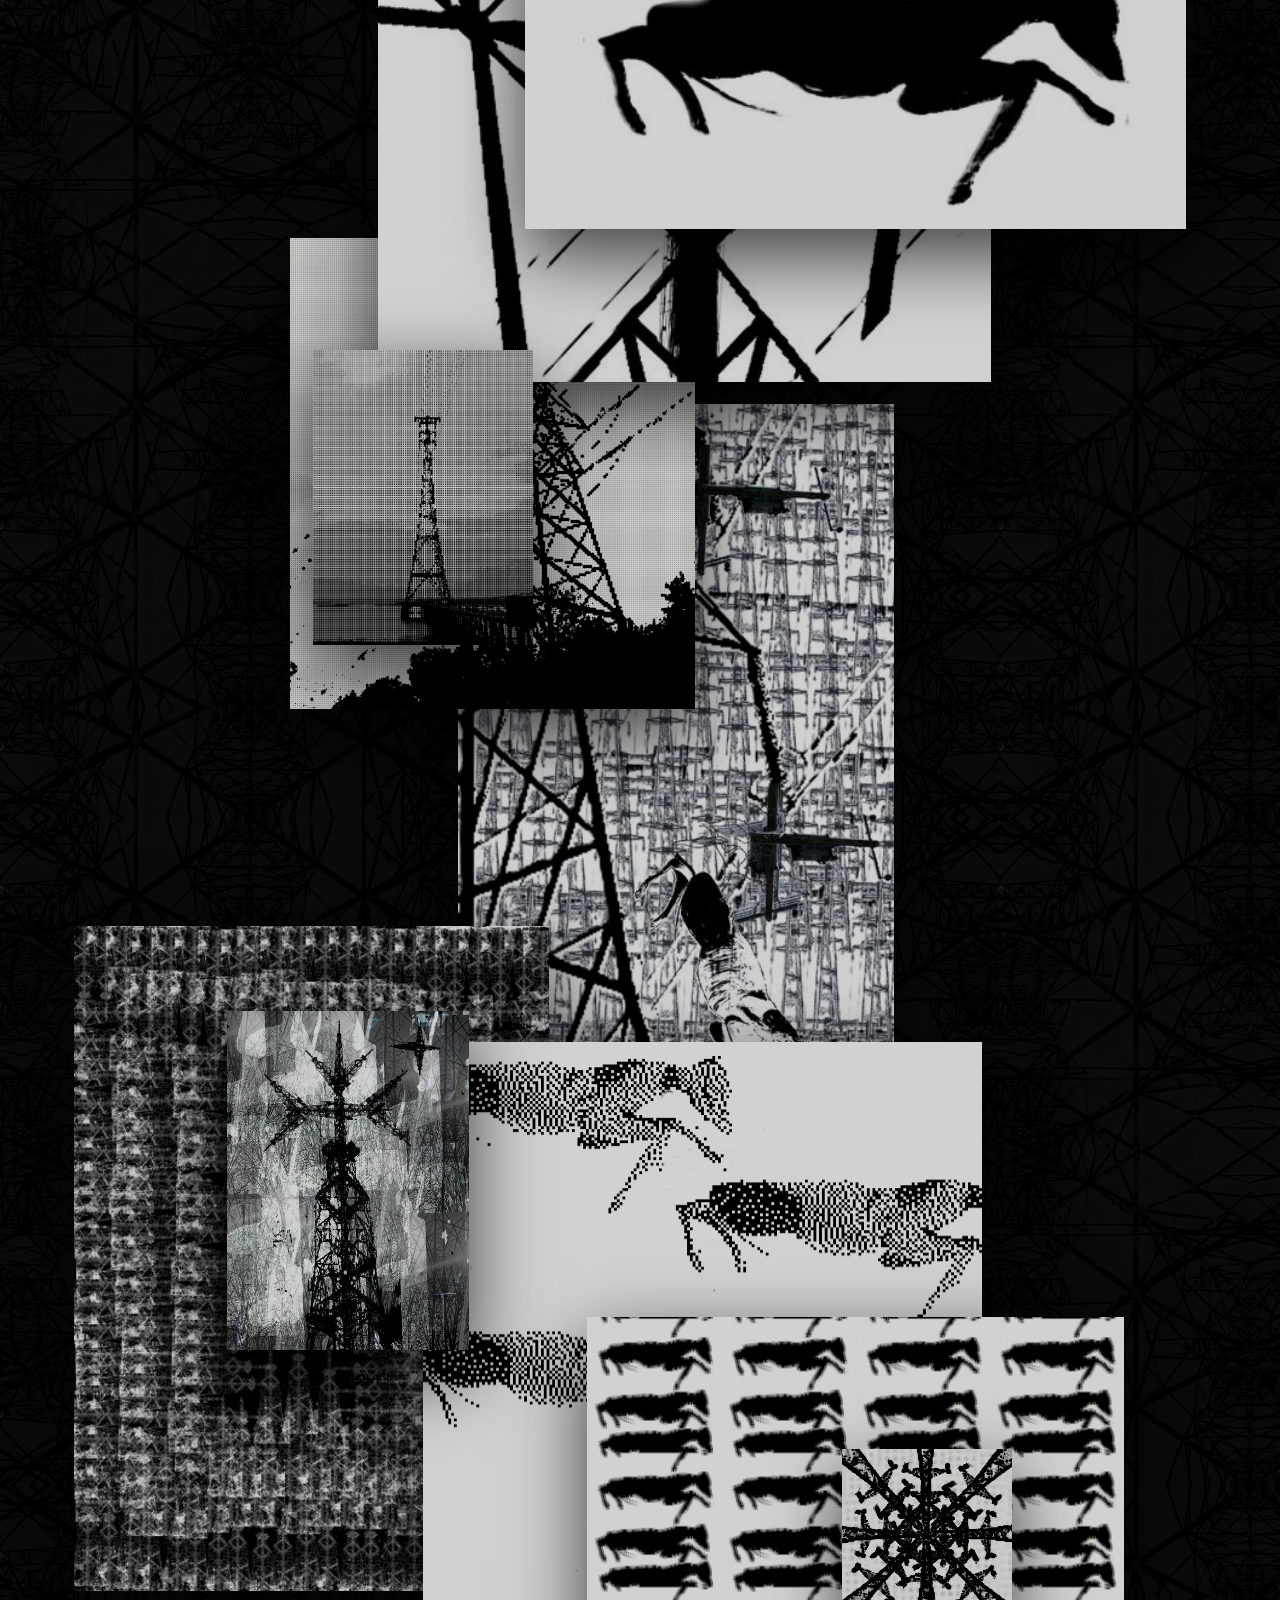
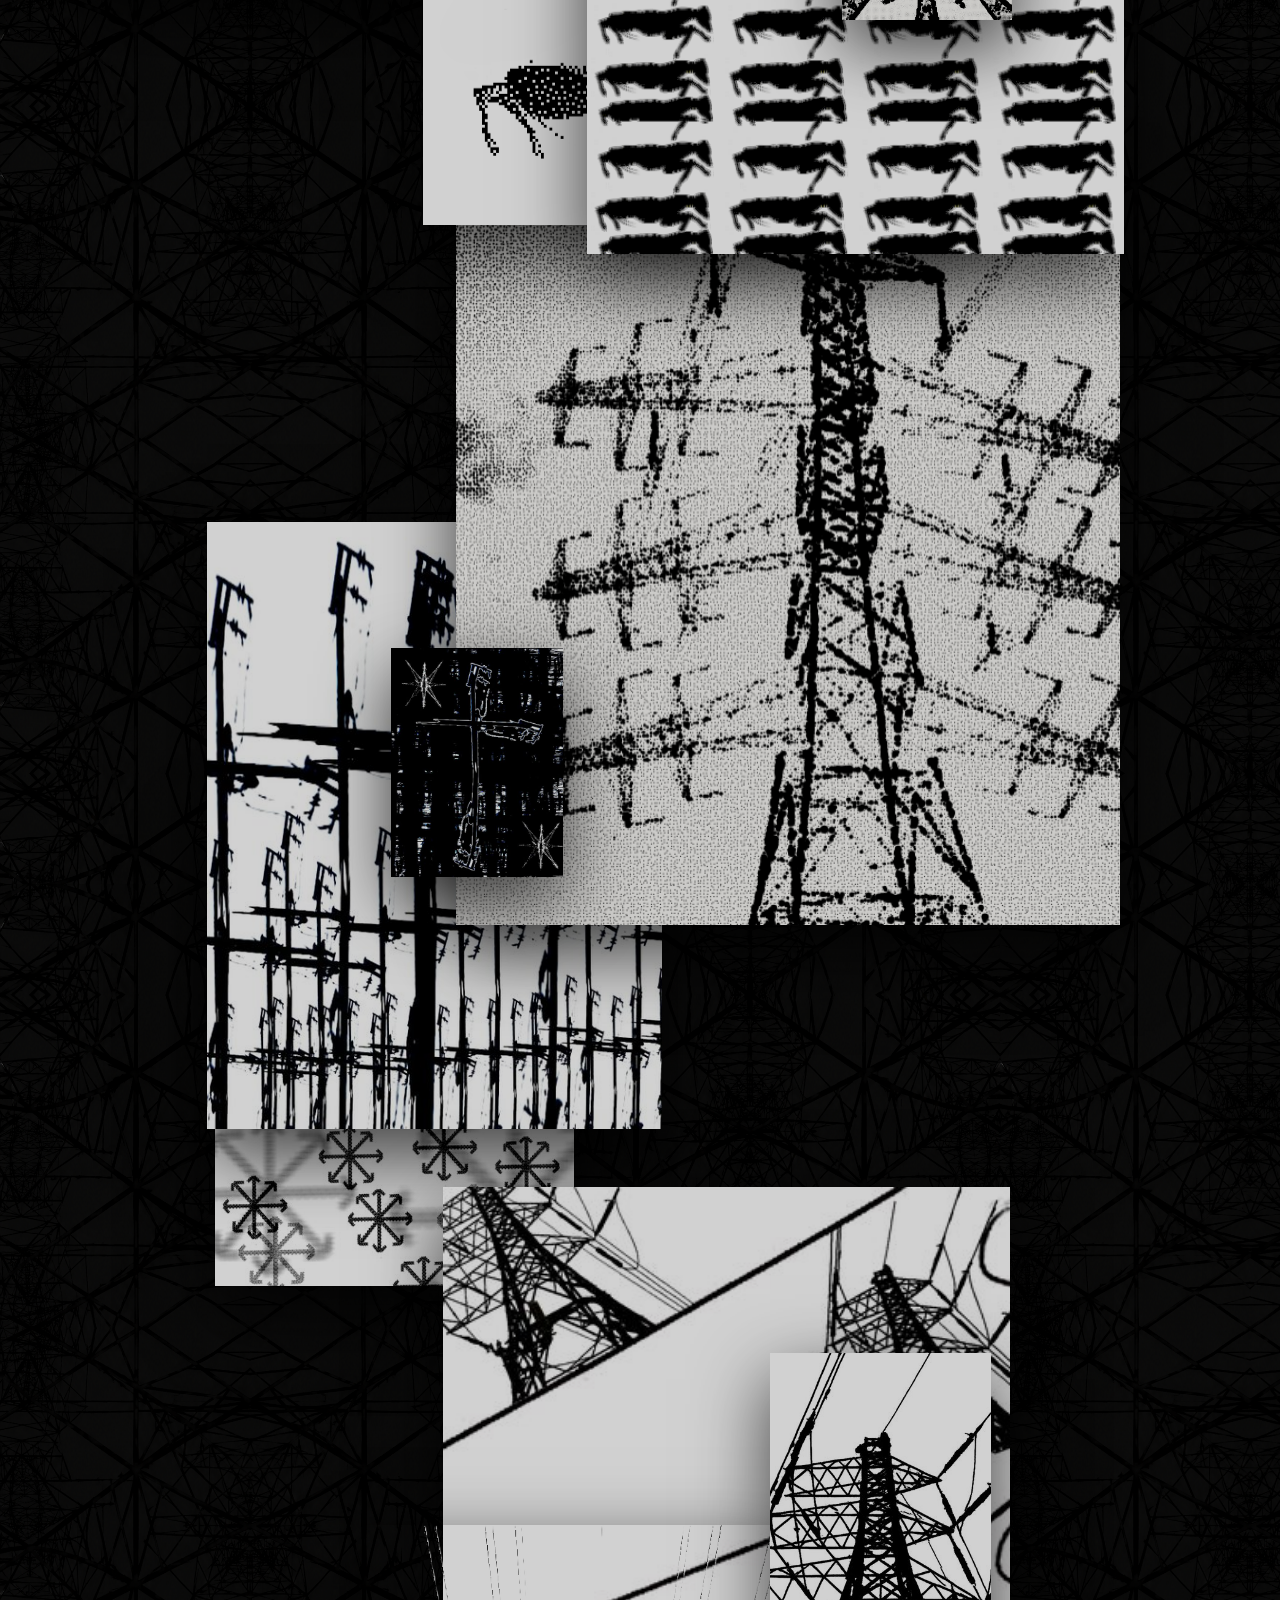
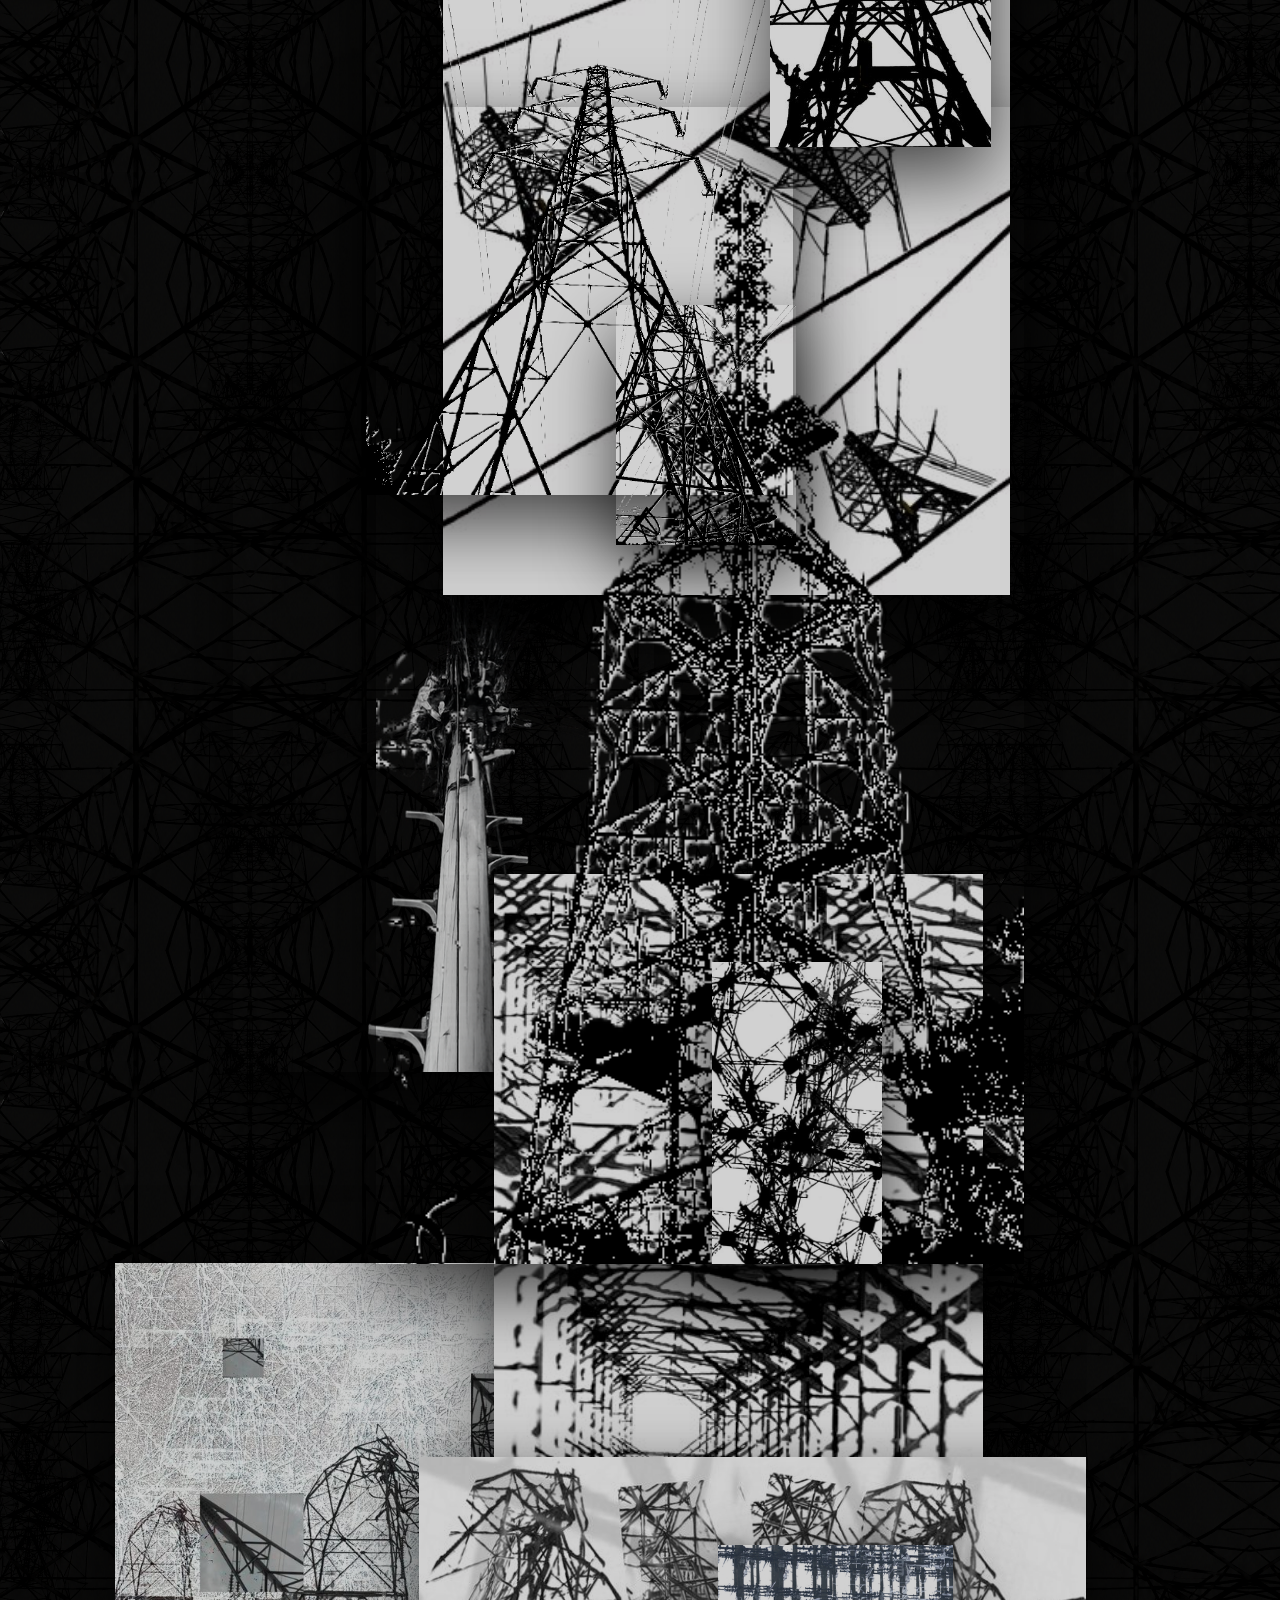
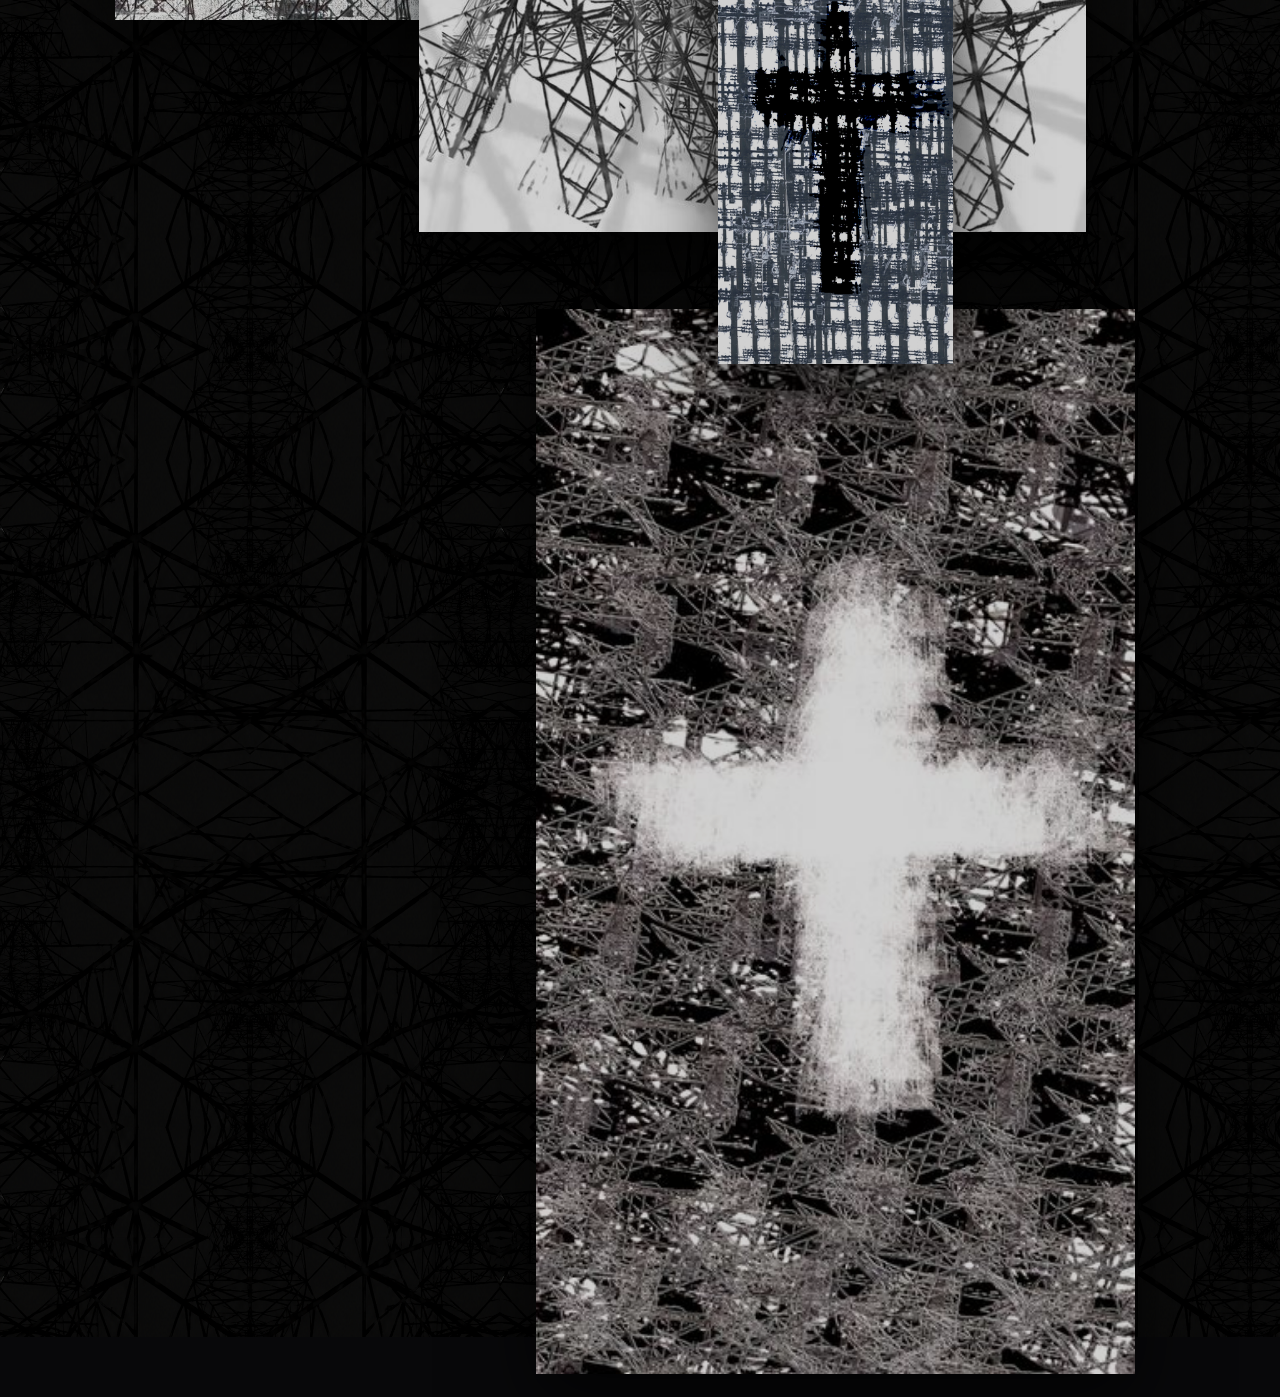
==== commit 940e472c: "Add files via upload" ====
--- a/index.html
+++ b/index.html
@@ -56,7 +56,6 @@
 <script src="works.js"></script>
 <script src="images/thumbs/index.js"></script>
 <script src="assets/js/lightbox.js"></script>
-<script src="assets/js/scroll.js"></script>
 <script src="assets/js/field.js"></script>
 <script src="assets/js/sound.js"></script>
 </body>
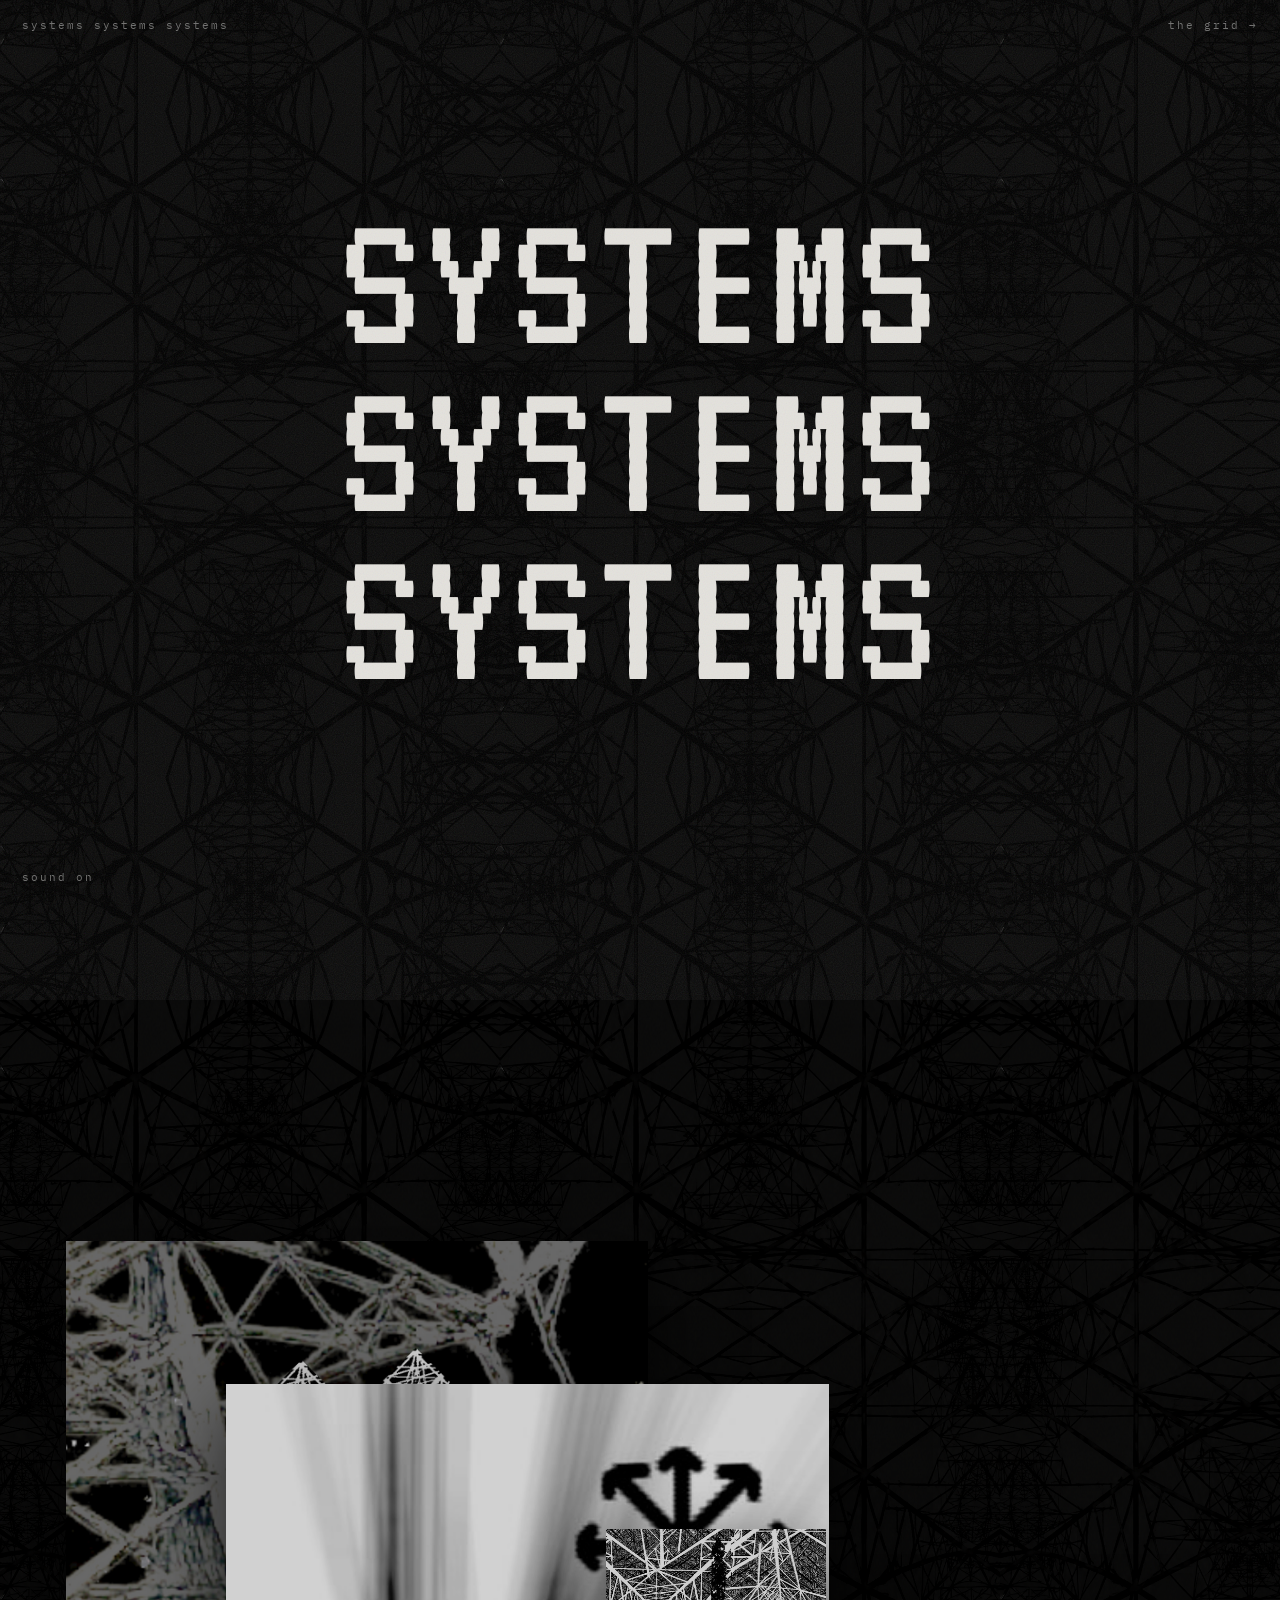
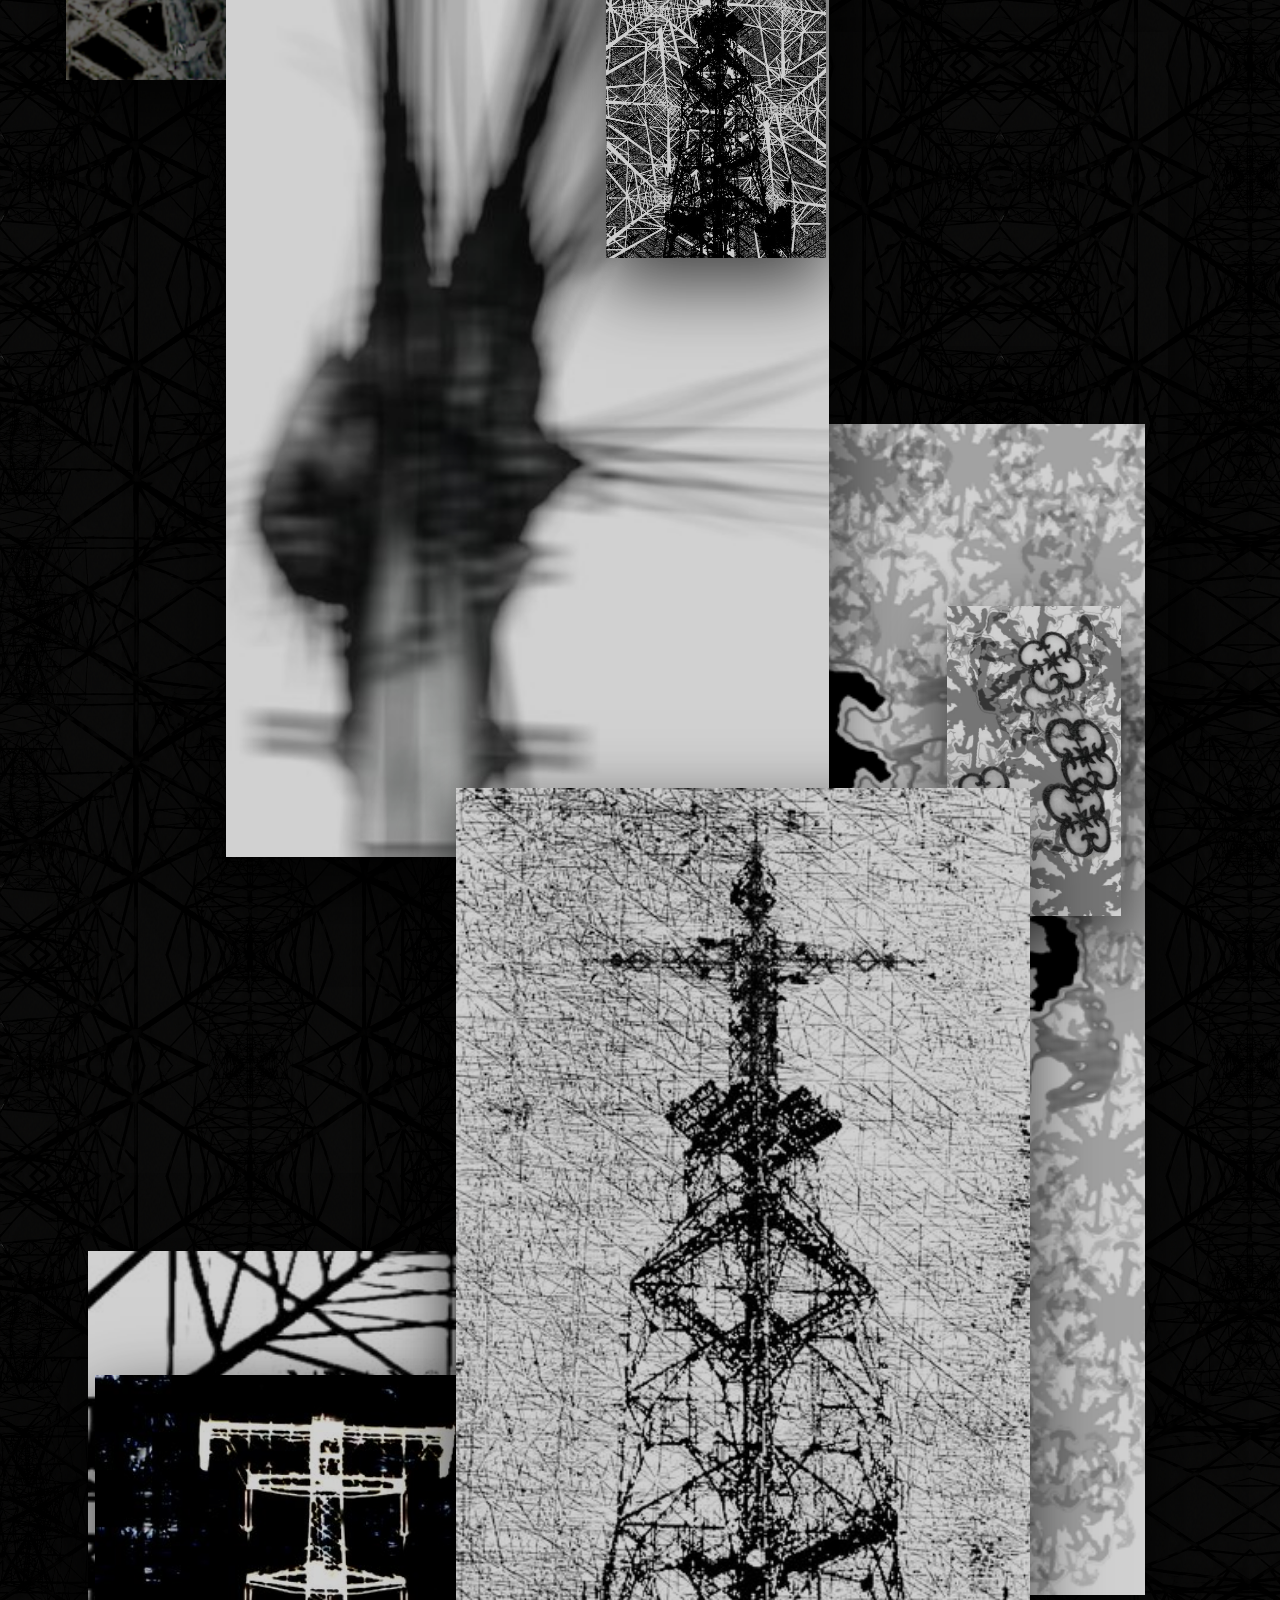
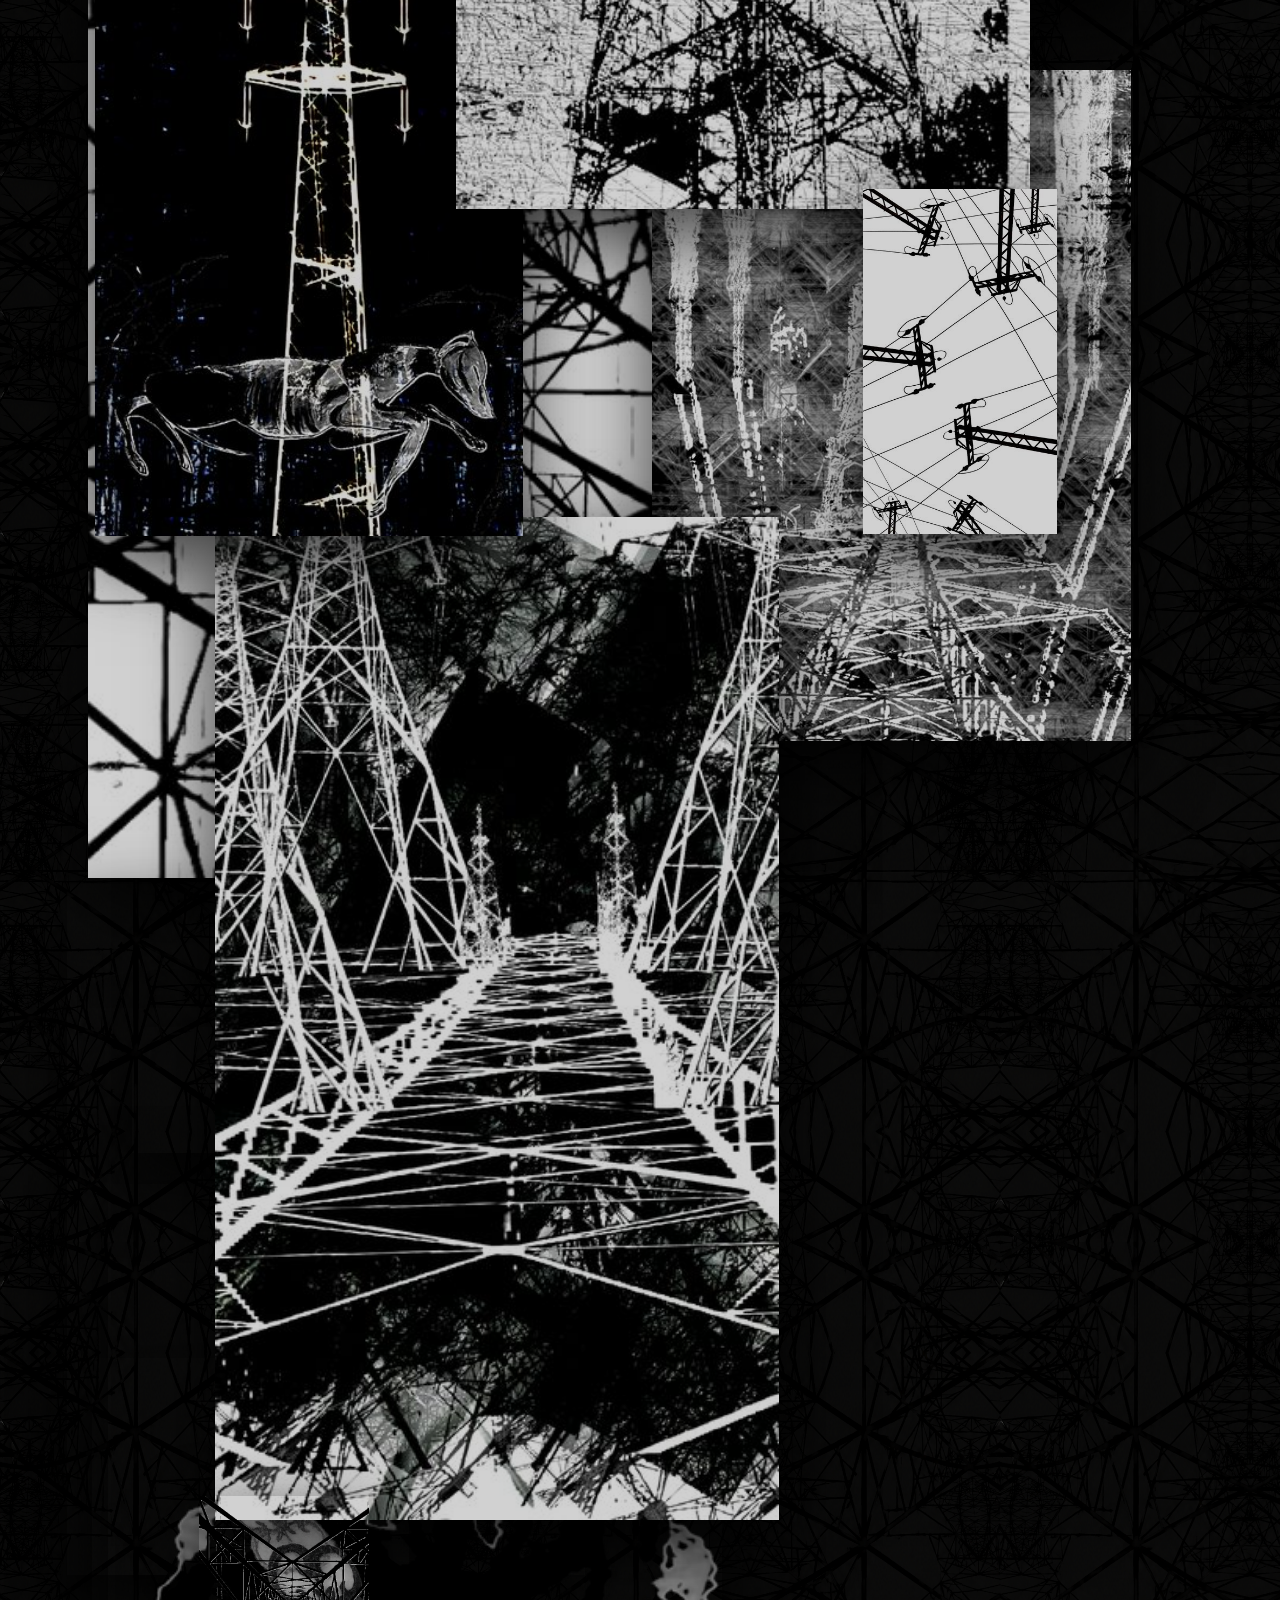
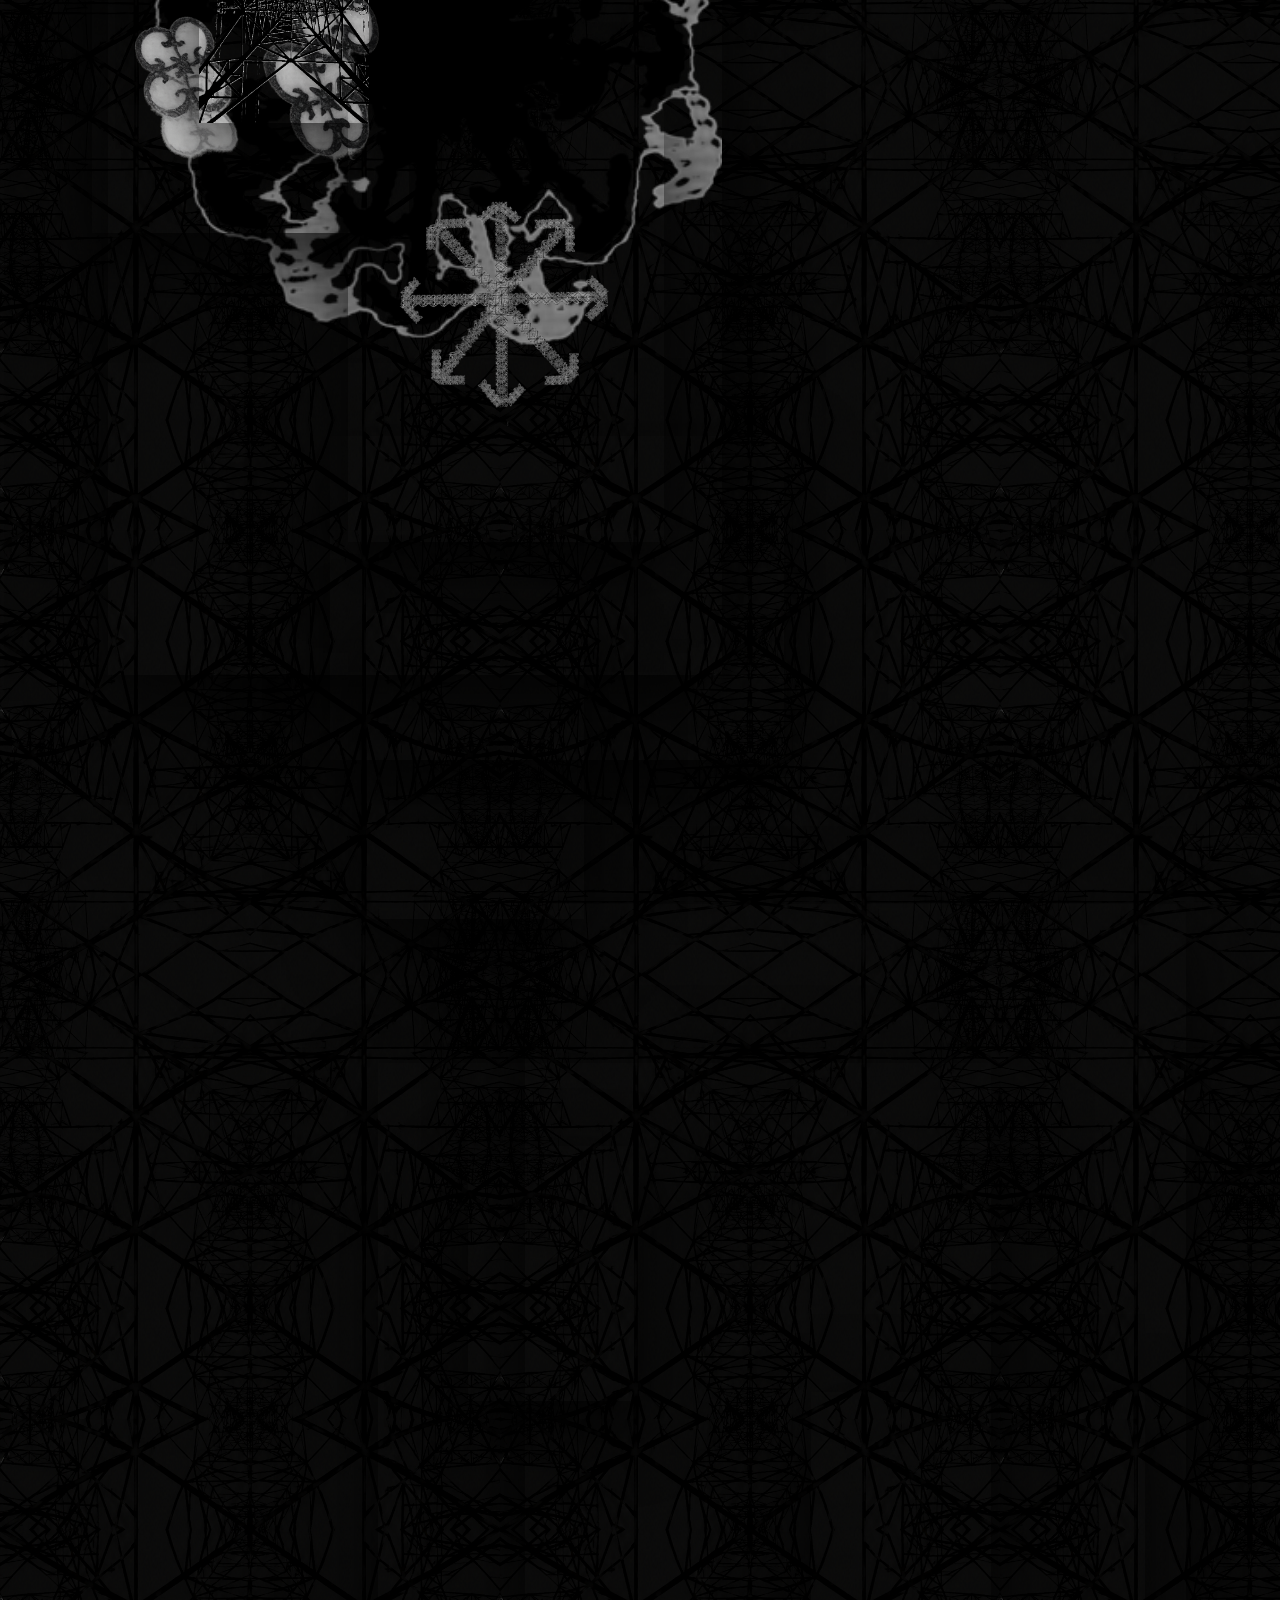
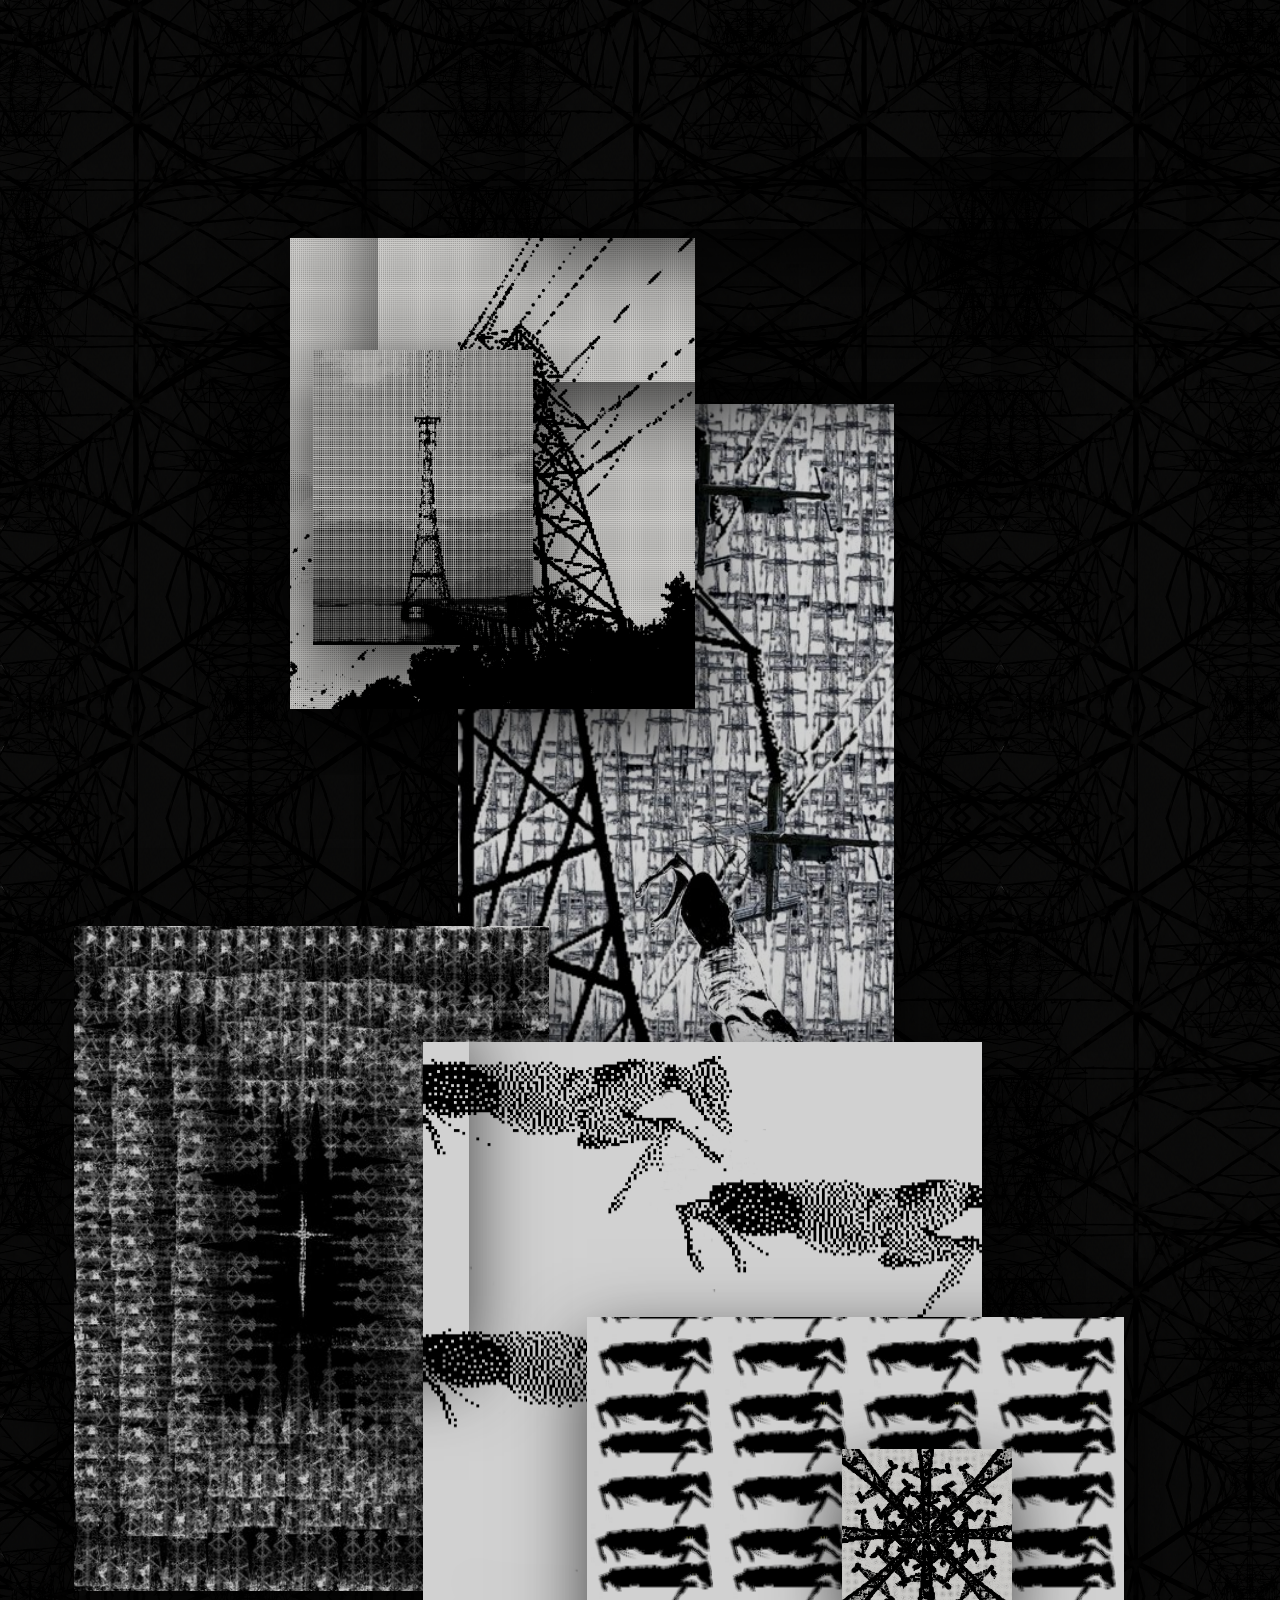
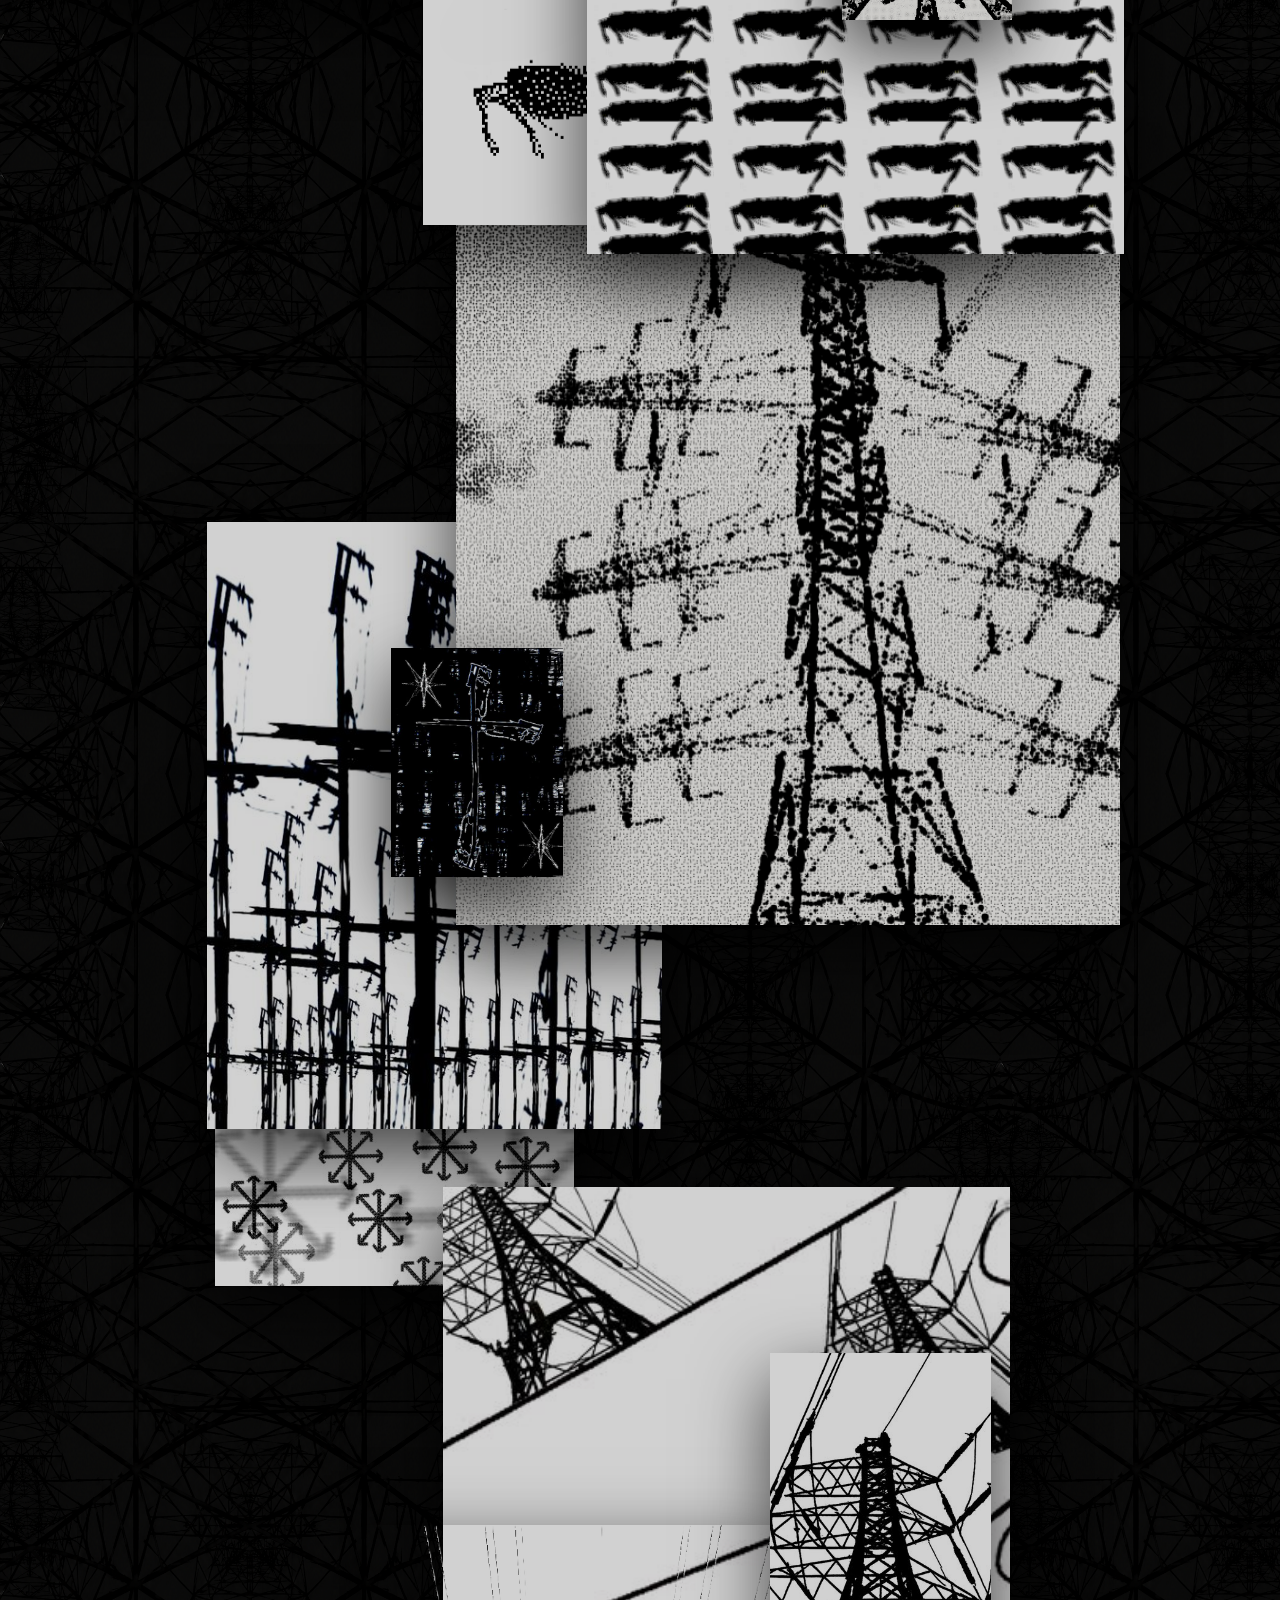
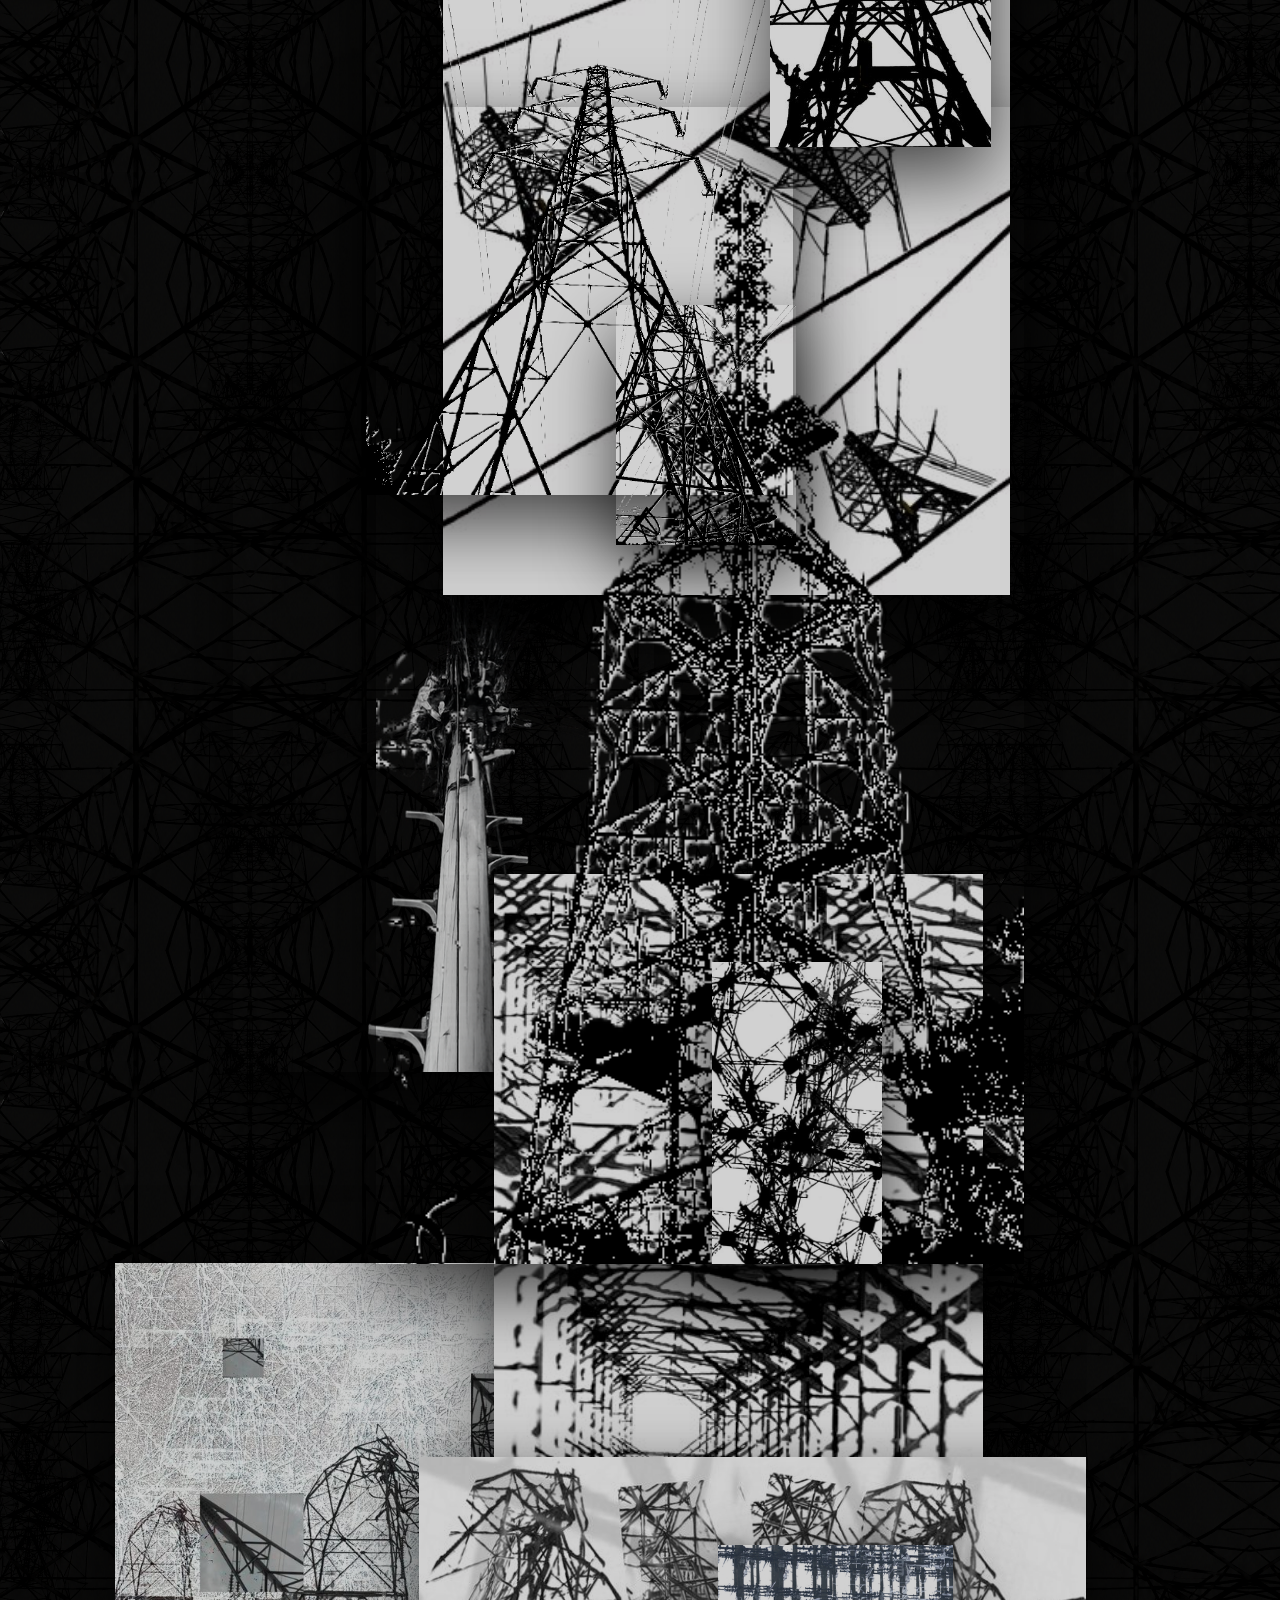
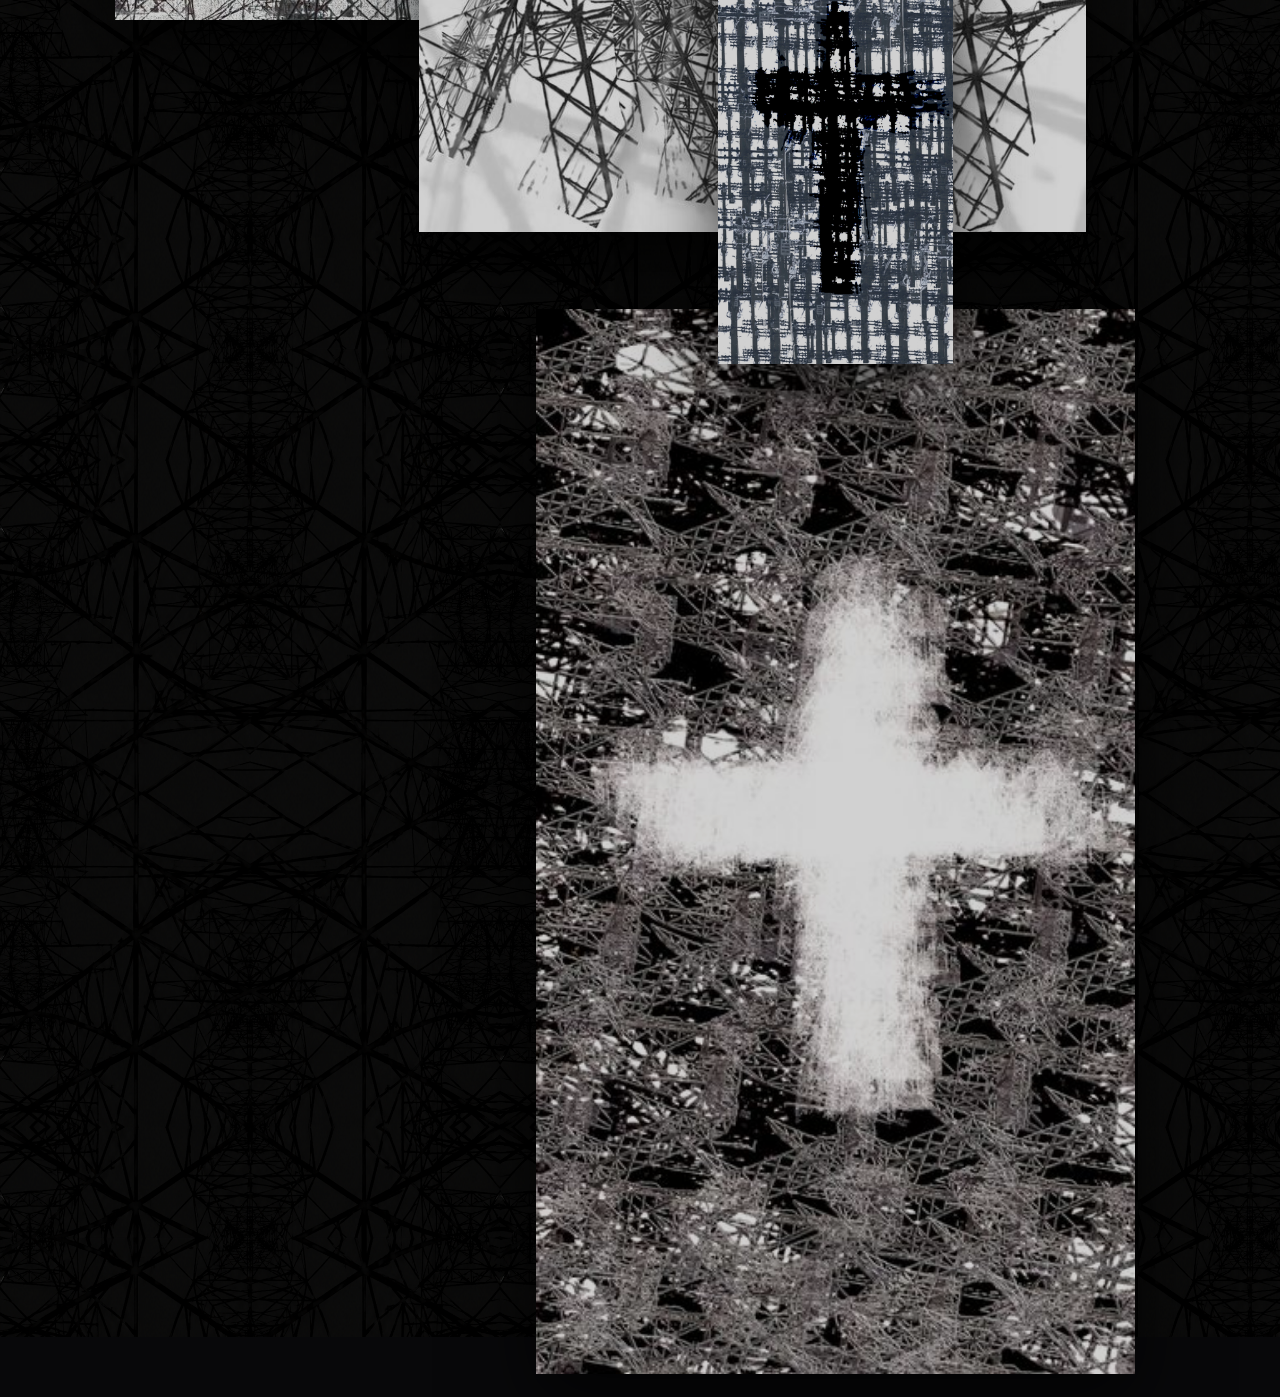
==== commit c7cc1126: "Change top-right corner mark to "the grid →" Co-Authored-By: Claude Opus 4.8 <noreply@anthropic.com>" ====
--- a/index.html
+++ b/index.html
@@ -32,7 +32,7 @@
 <div class="grain" aria-hidden="true"></div>
 
 <div class="mark tl">systems systems systems</div>
-<div class="mark tr"><a href="grid.html">grid &rarr;</a></div>
+<div class="mark tr"><a href="grid.html">the grid &rarr;</a></div>
 <button class="mark bl" id="soundToggle" aria-pressed="false">sound on</button>
 
 <header class="intro">
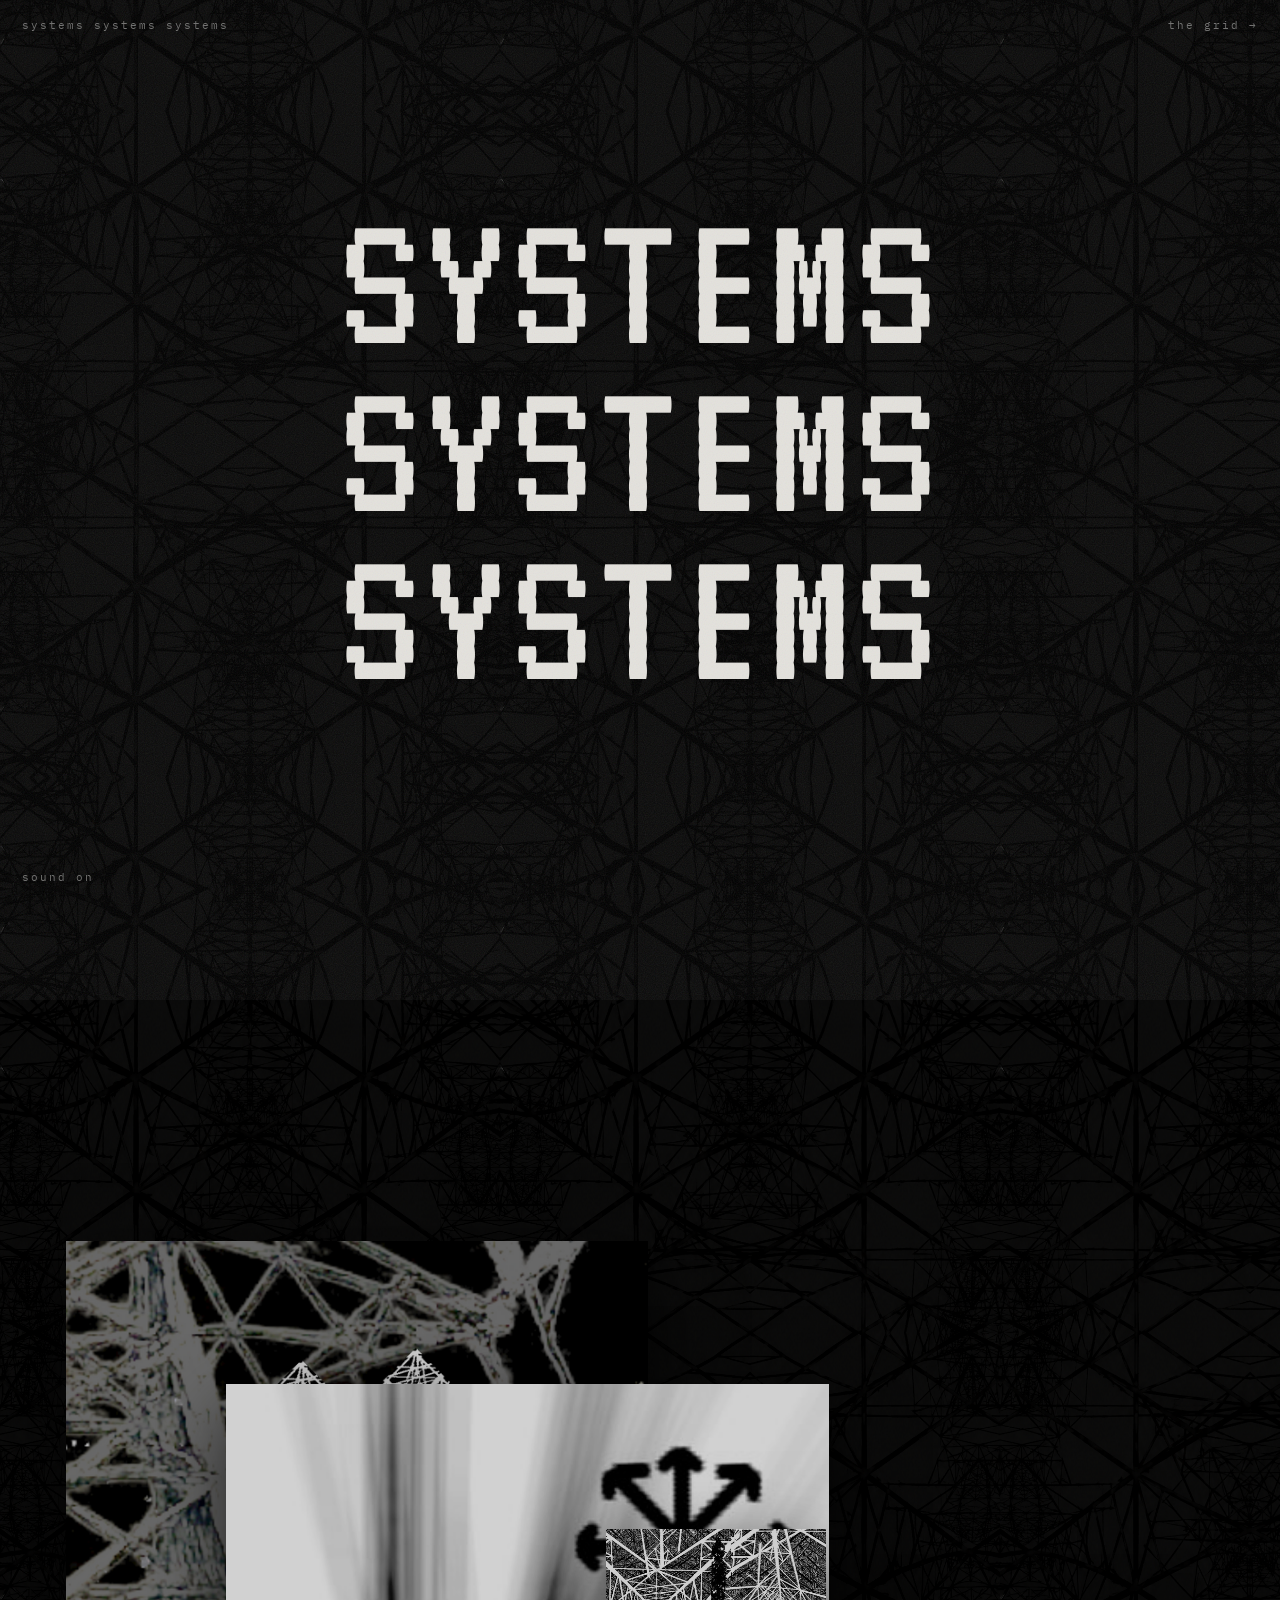
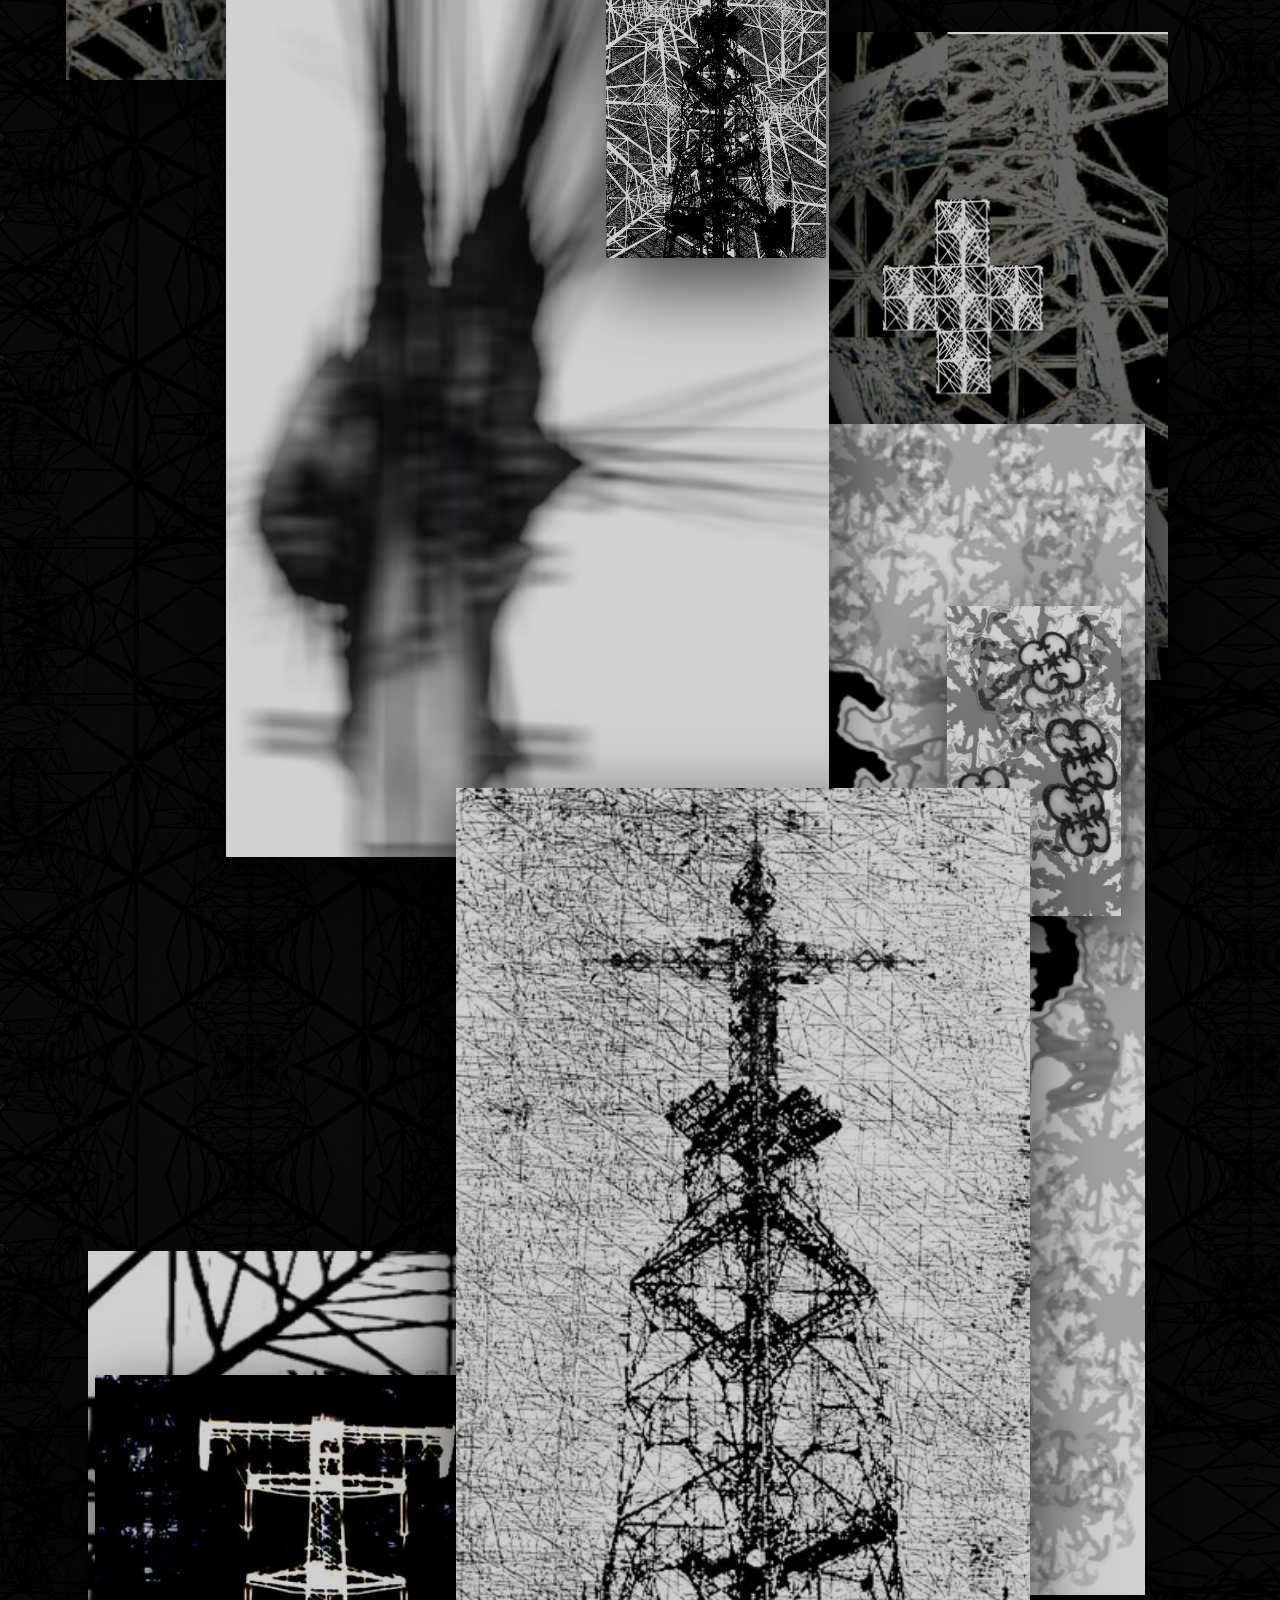
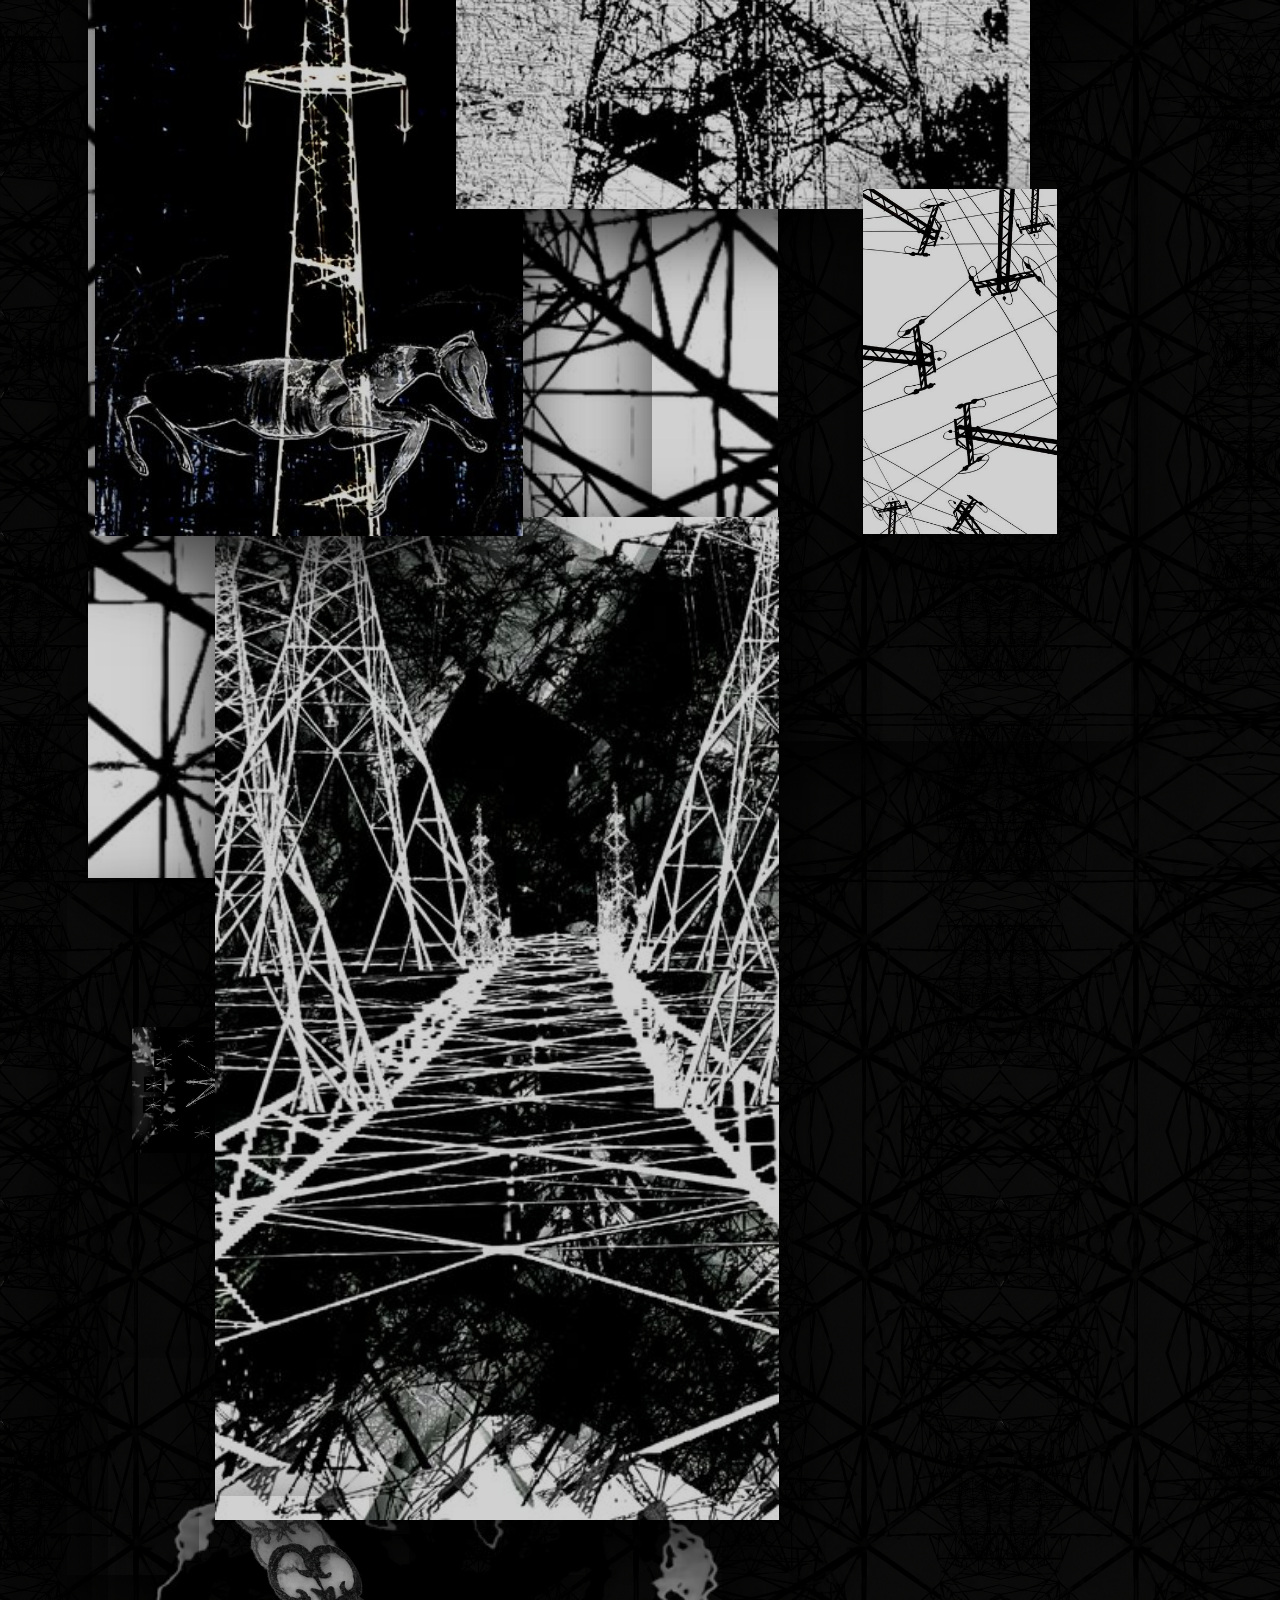
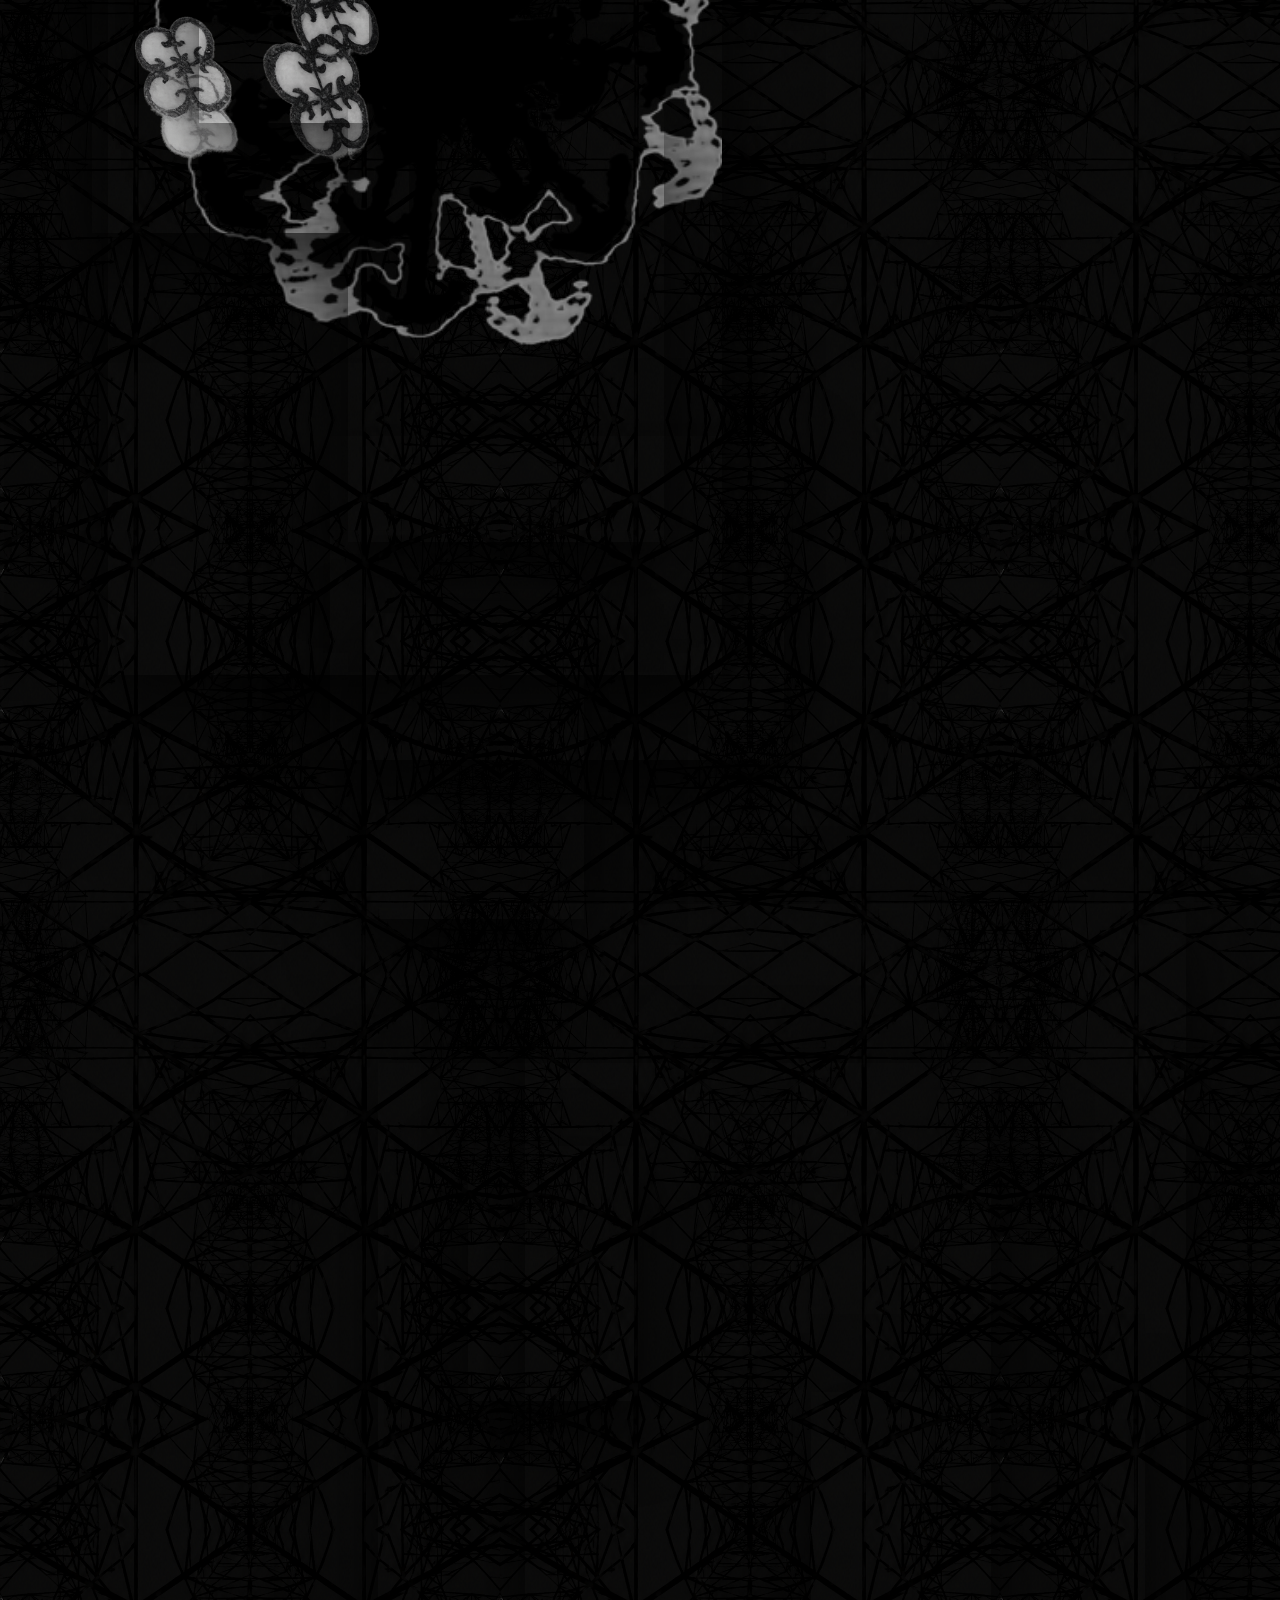
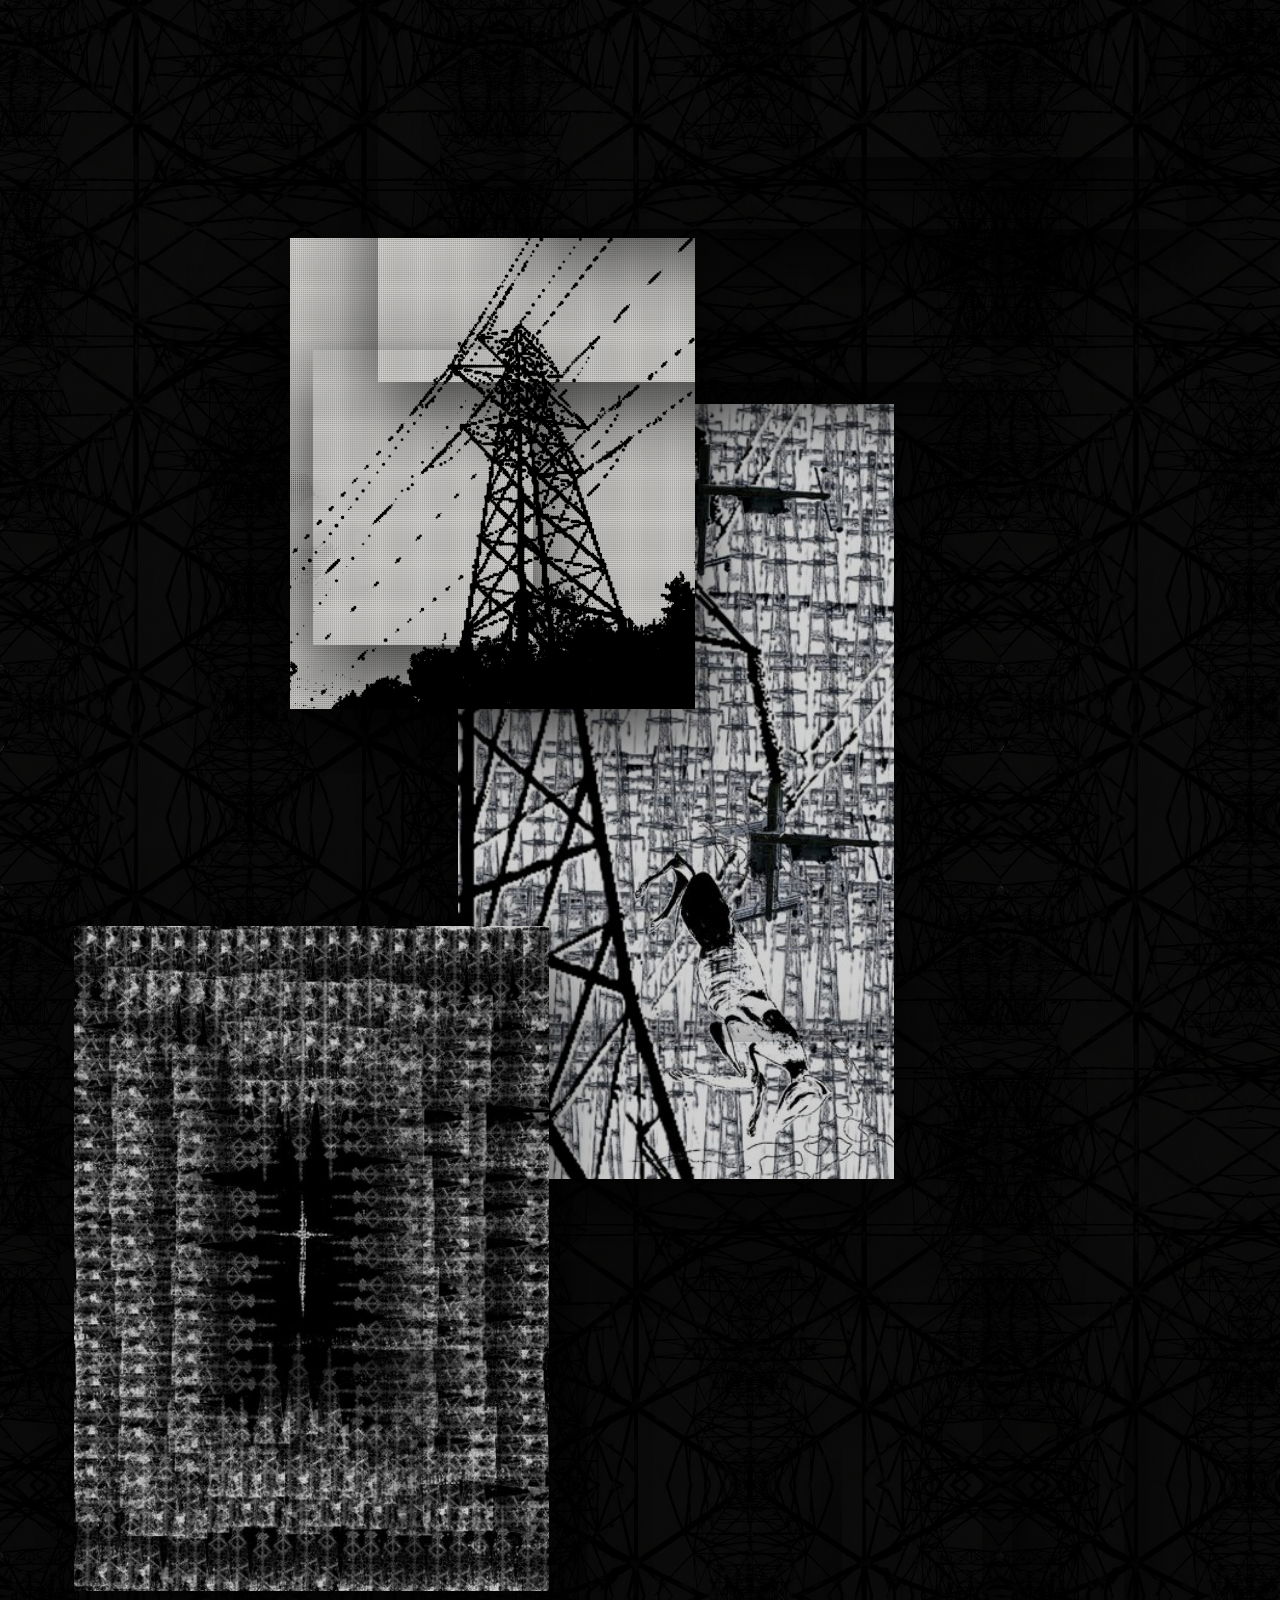
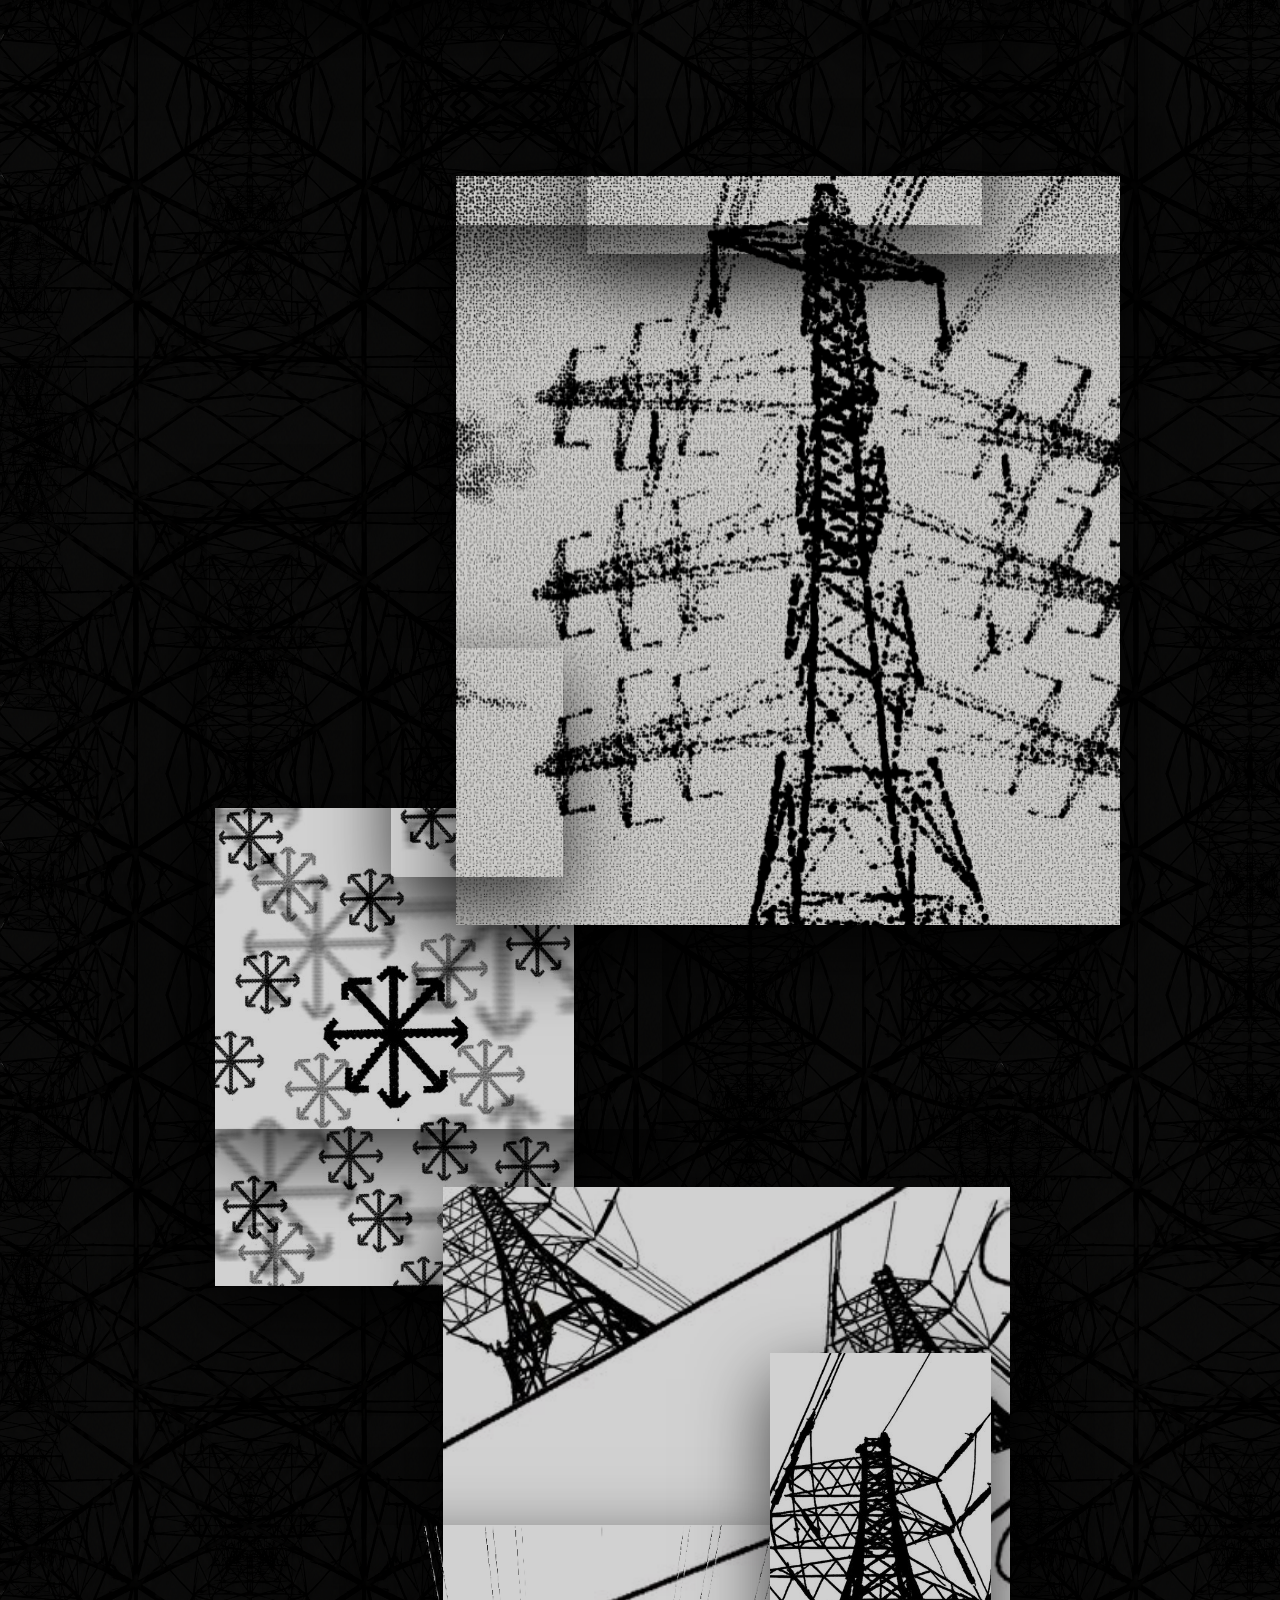
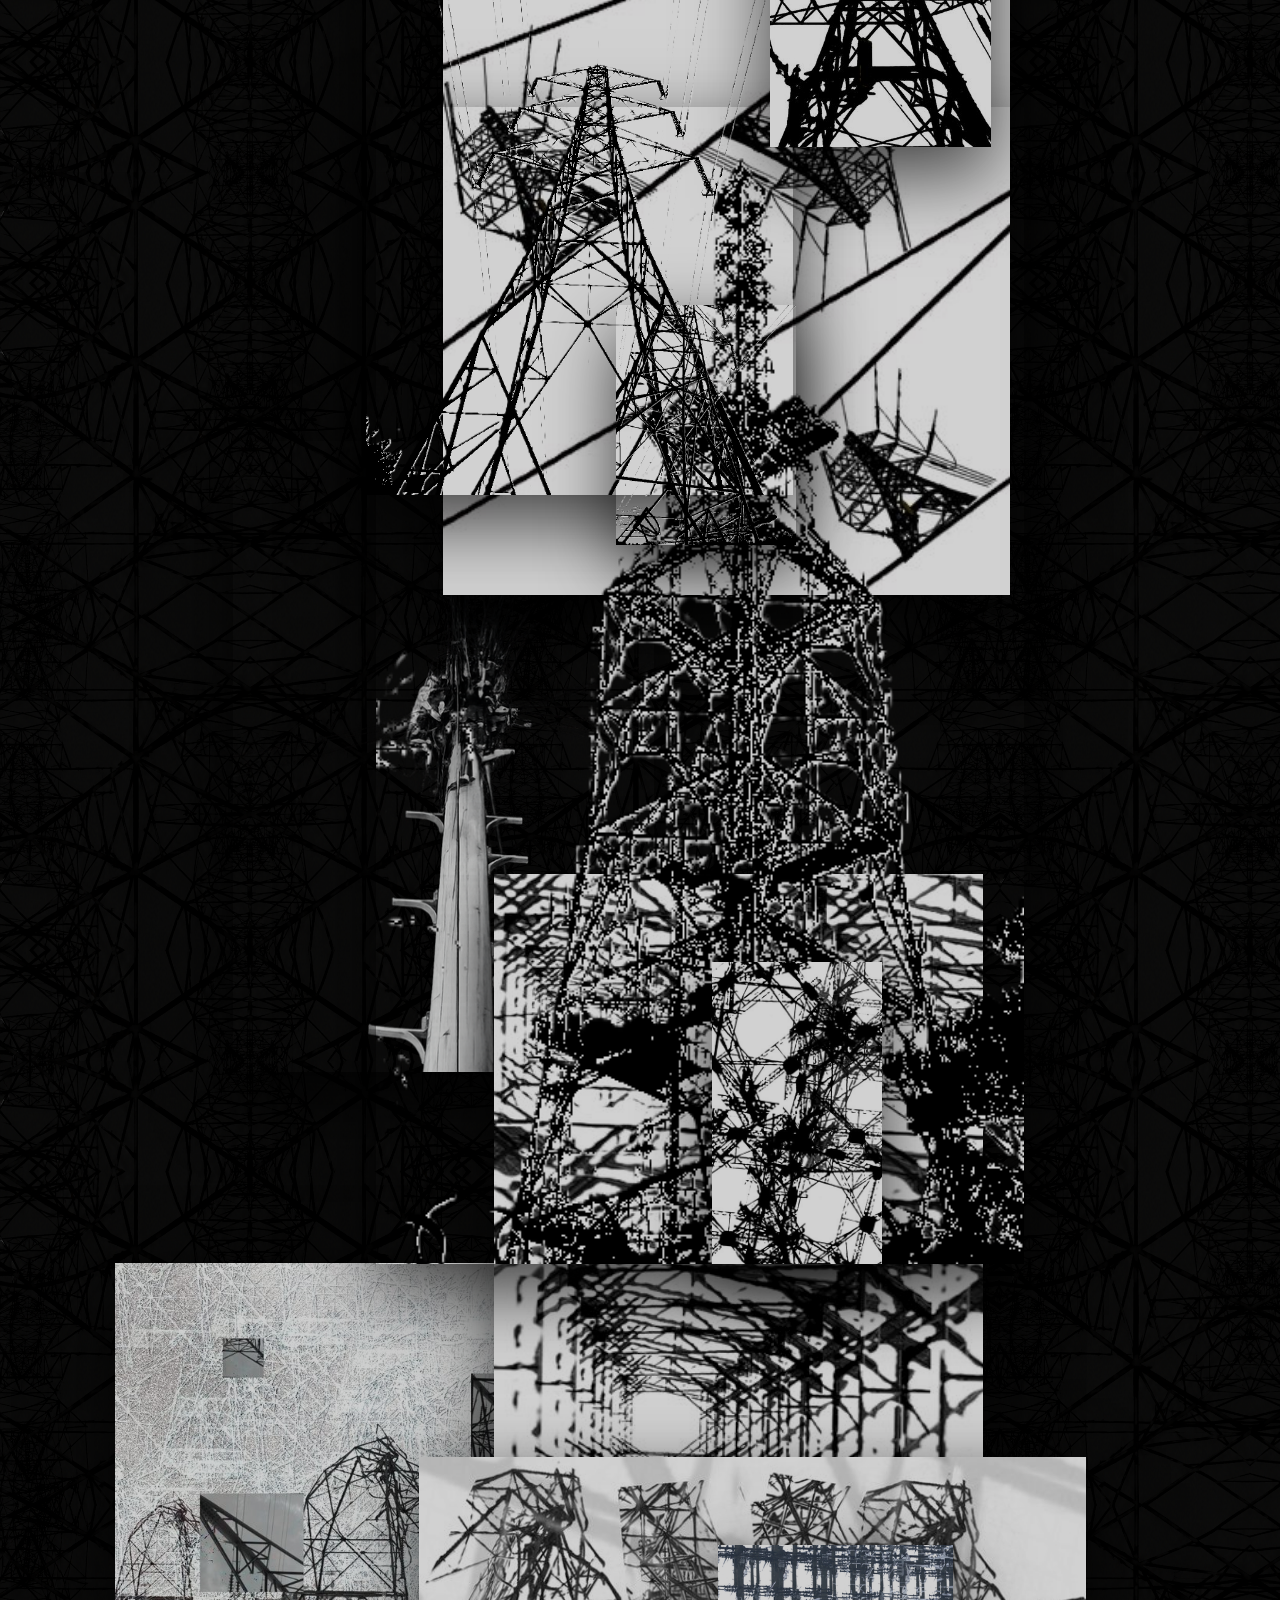
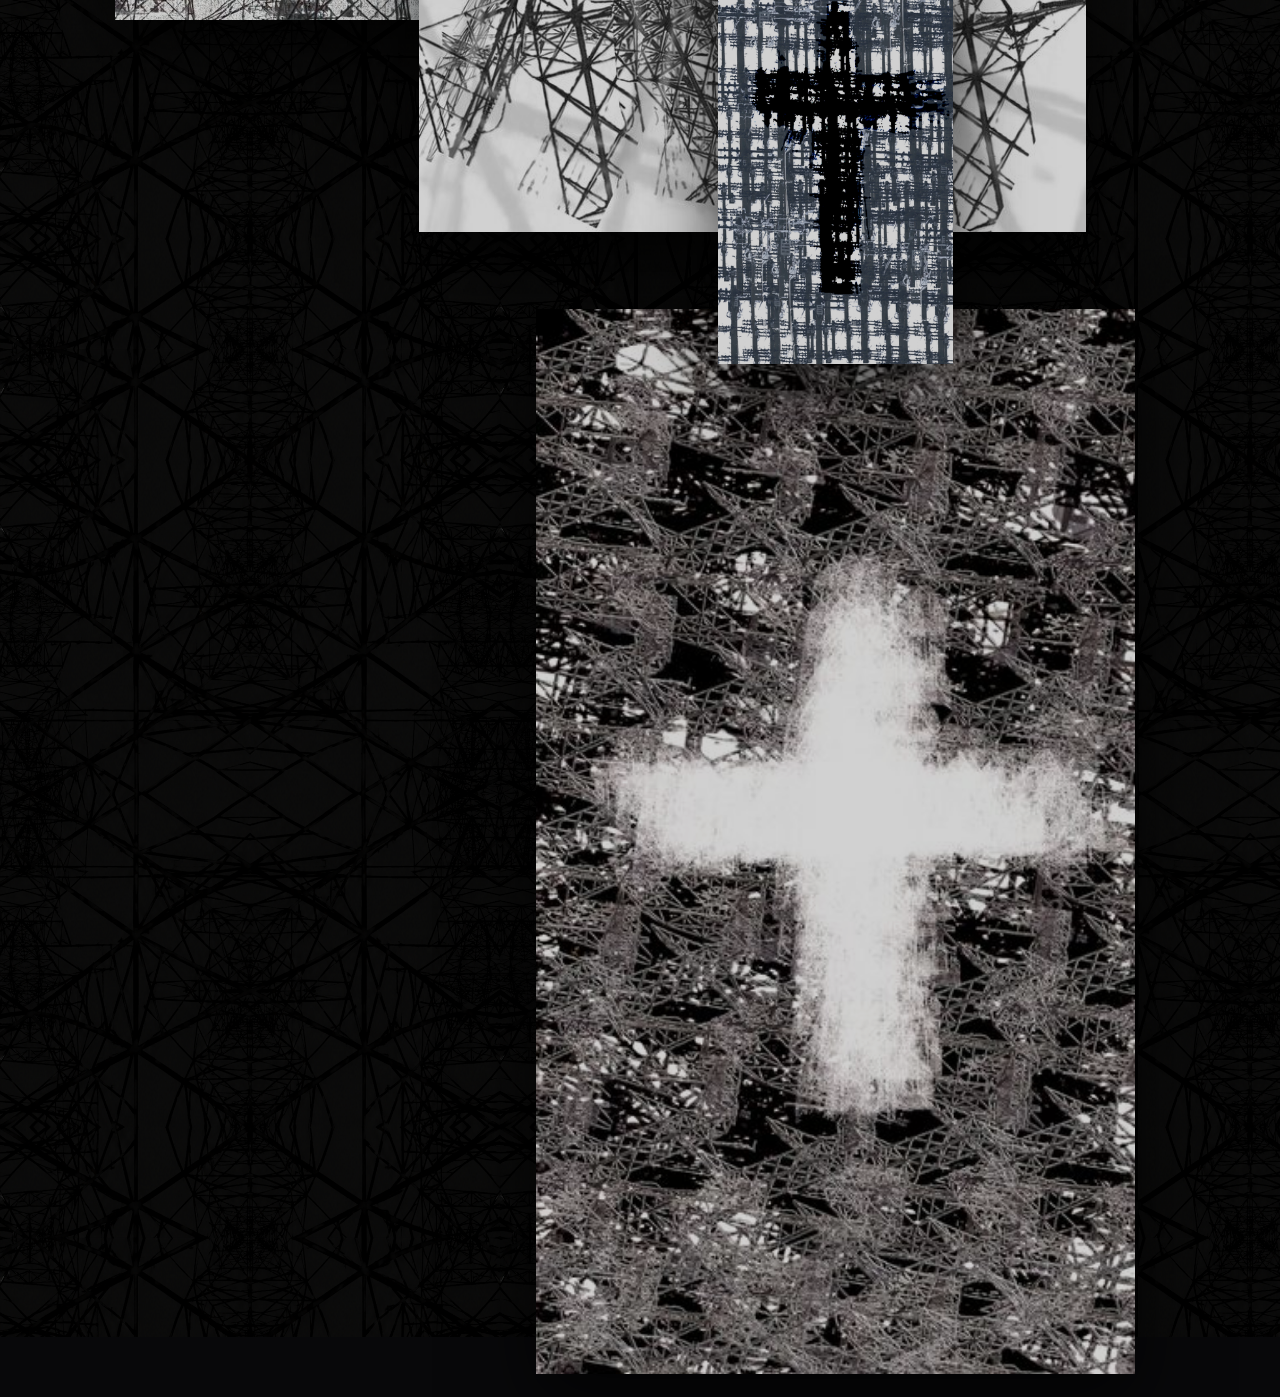
==== commit 2f289ea7: "Add "other transmissions" TikTok link to the .fin section Co-Authored-By: Claude Opus 4.8 <noreply@a" ====
--- a/index.html
+++ b/index.html
@@ -41,7 +41,10 @@
 
 <main class="field" id="field"></main>
 
-<div class="fin">end<a href="grid.html">view as grid &rarr;</a></div>
+<div class="fin">end
+  <a href="grid.html">view as grid &rarr;</a>
+  <a href="https://www.tiktok.com/@jack.m0" target="_blank" rel="noopener">other transmissions</a>
+</div>
 
 <!-- lightbox -->
 <div class="box" id="box" role="dialog" aria-modal="true" aria-label="image viewer">
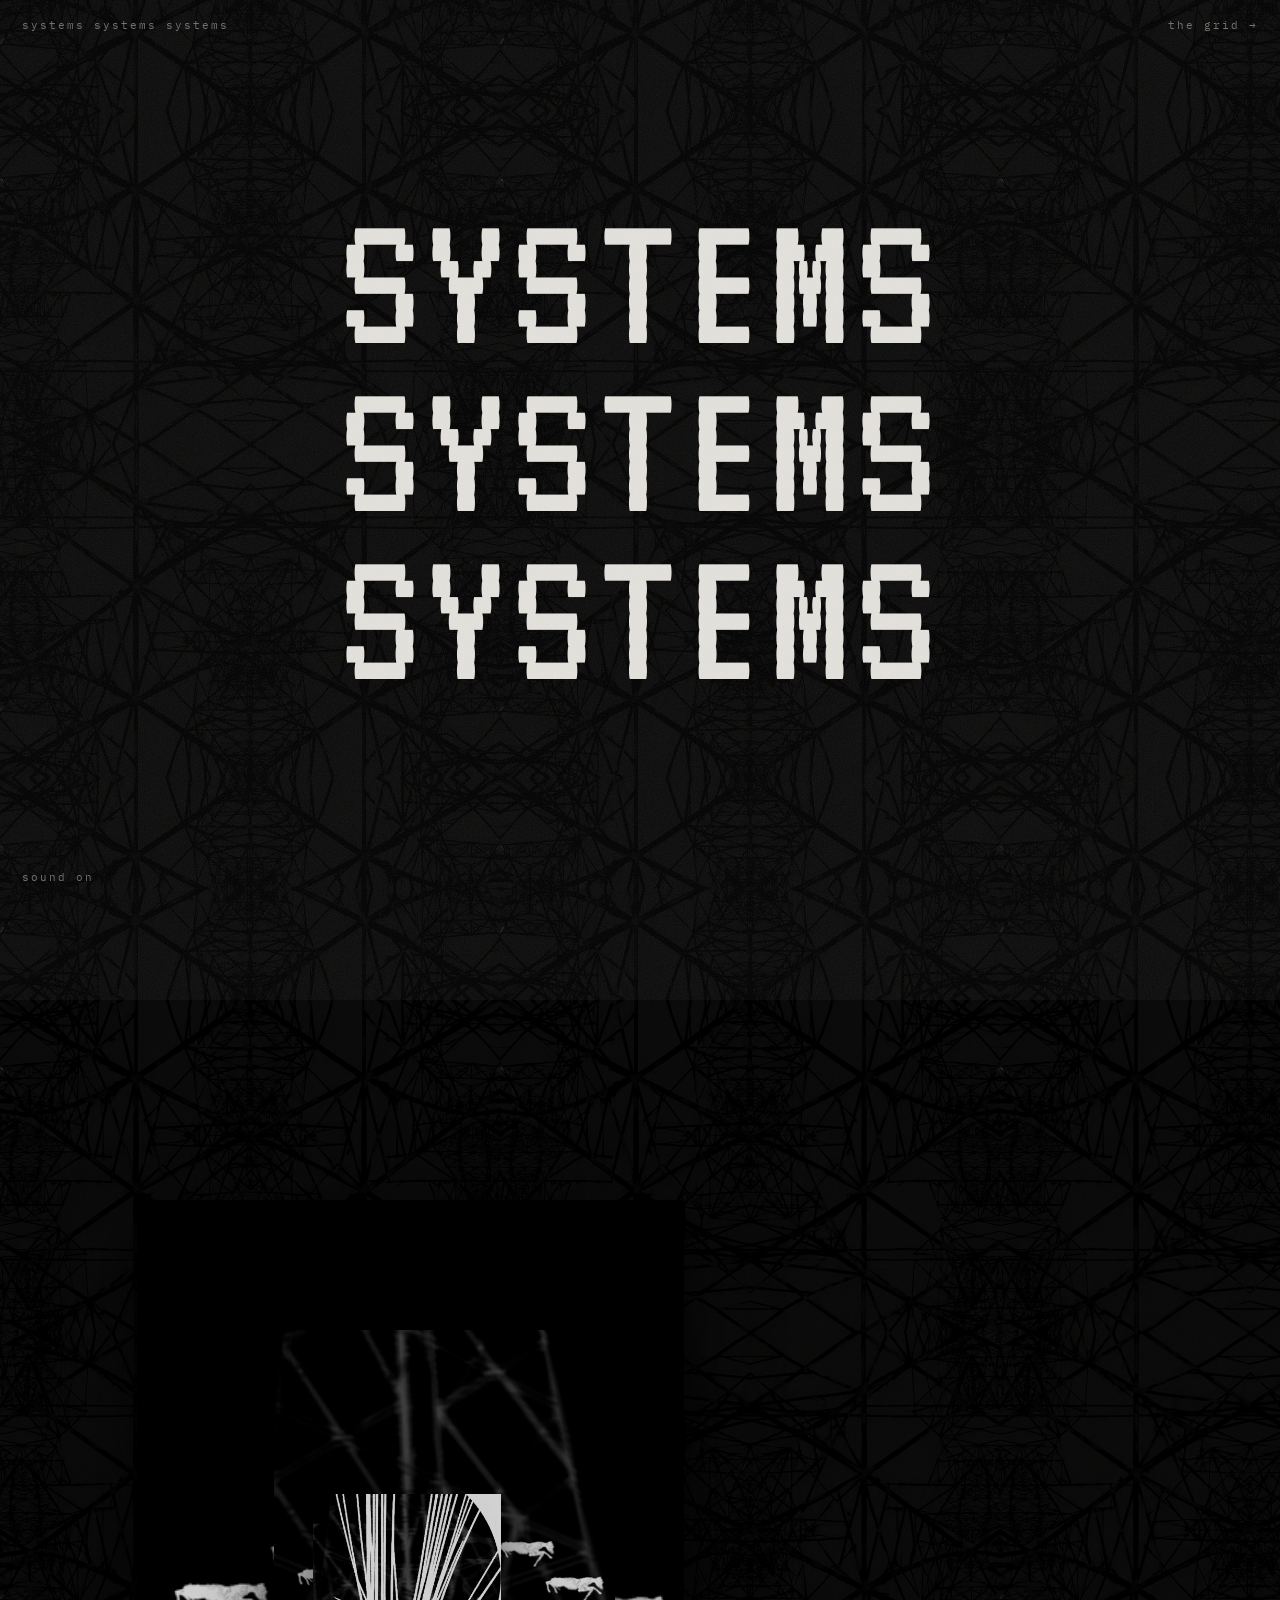
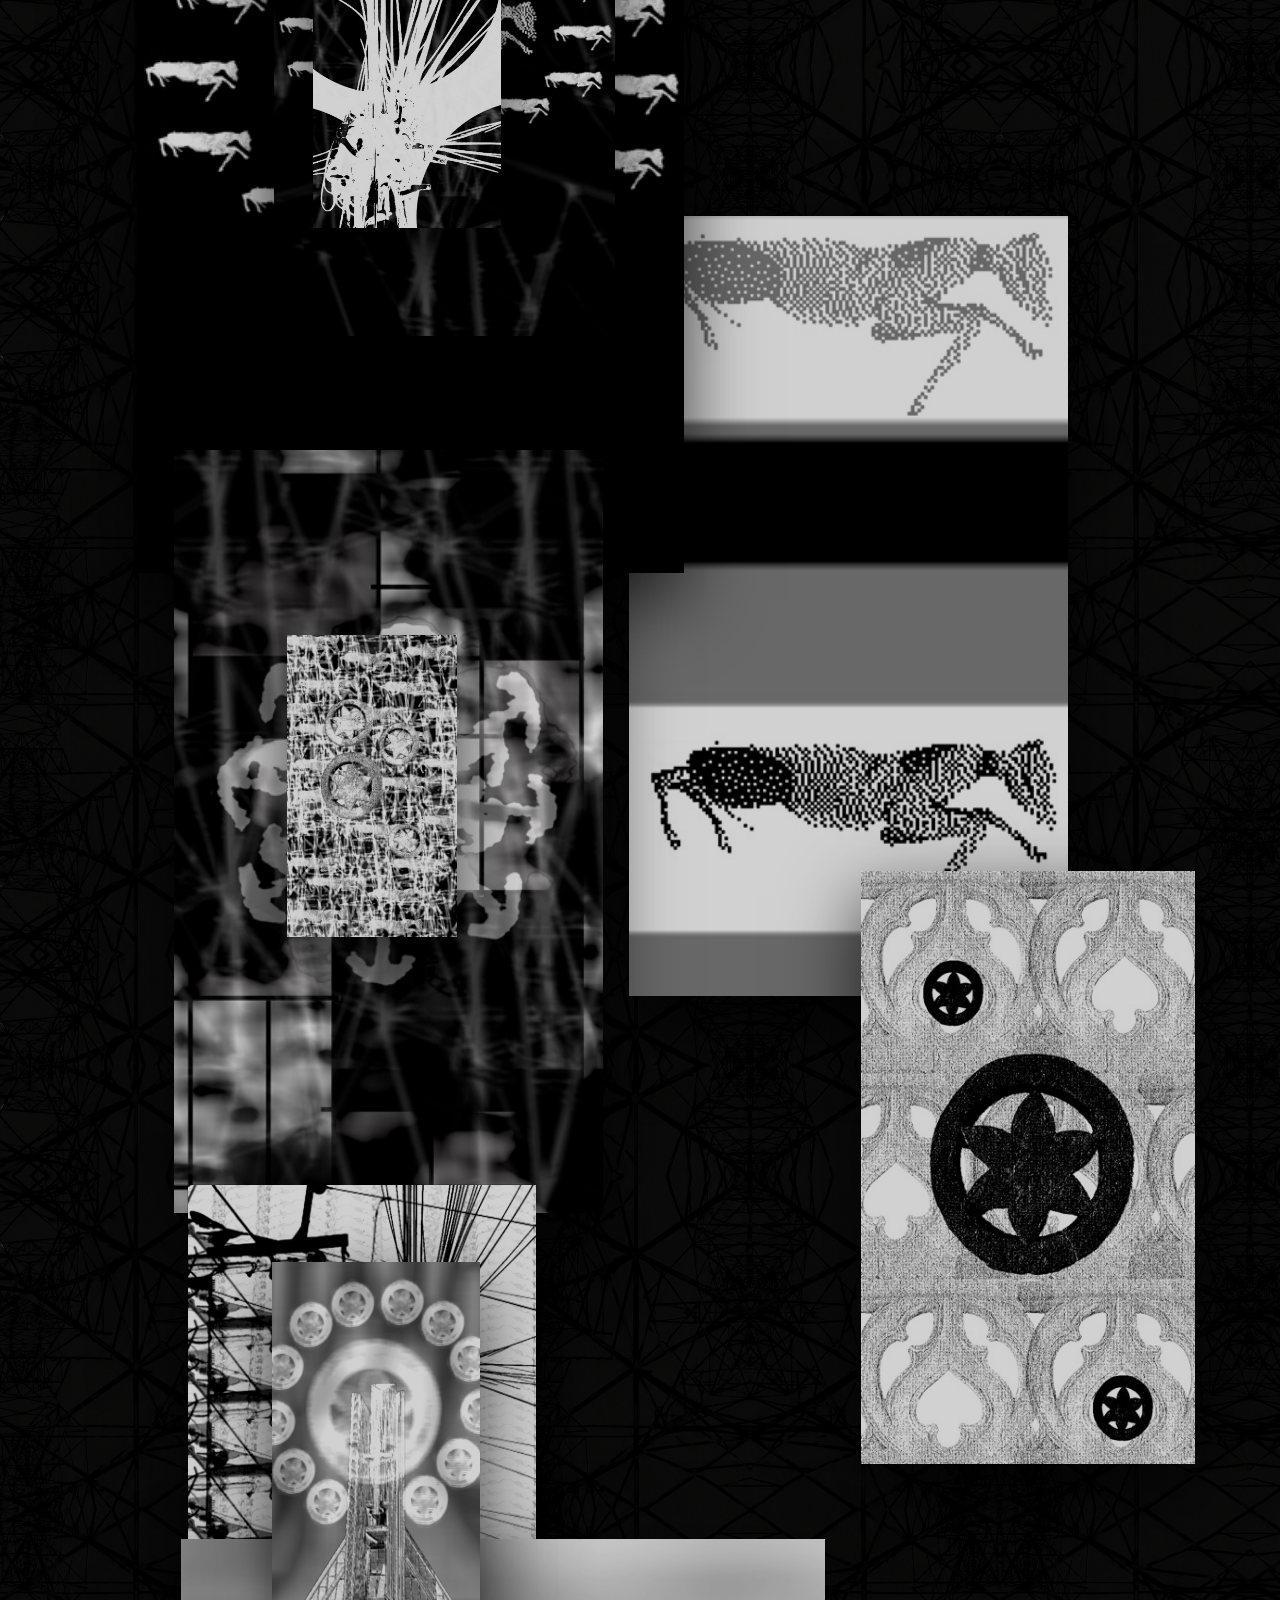
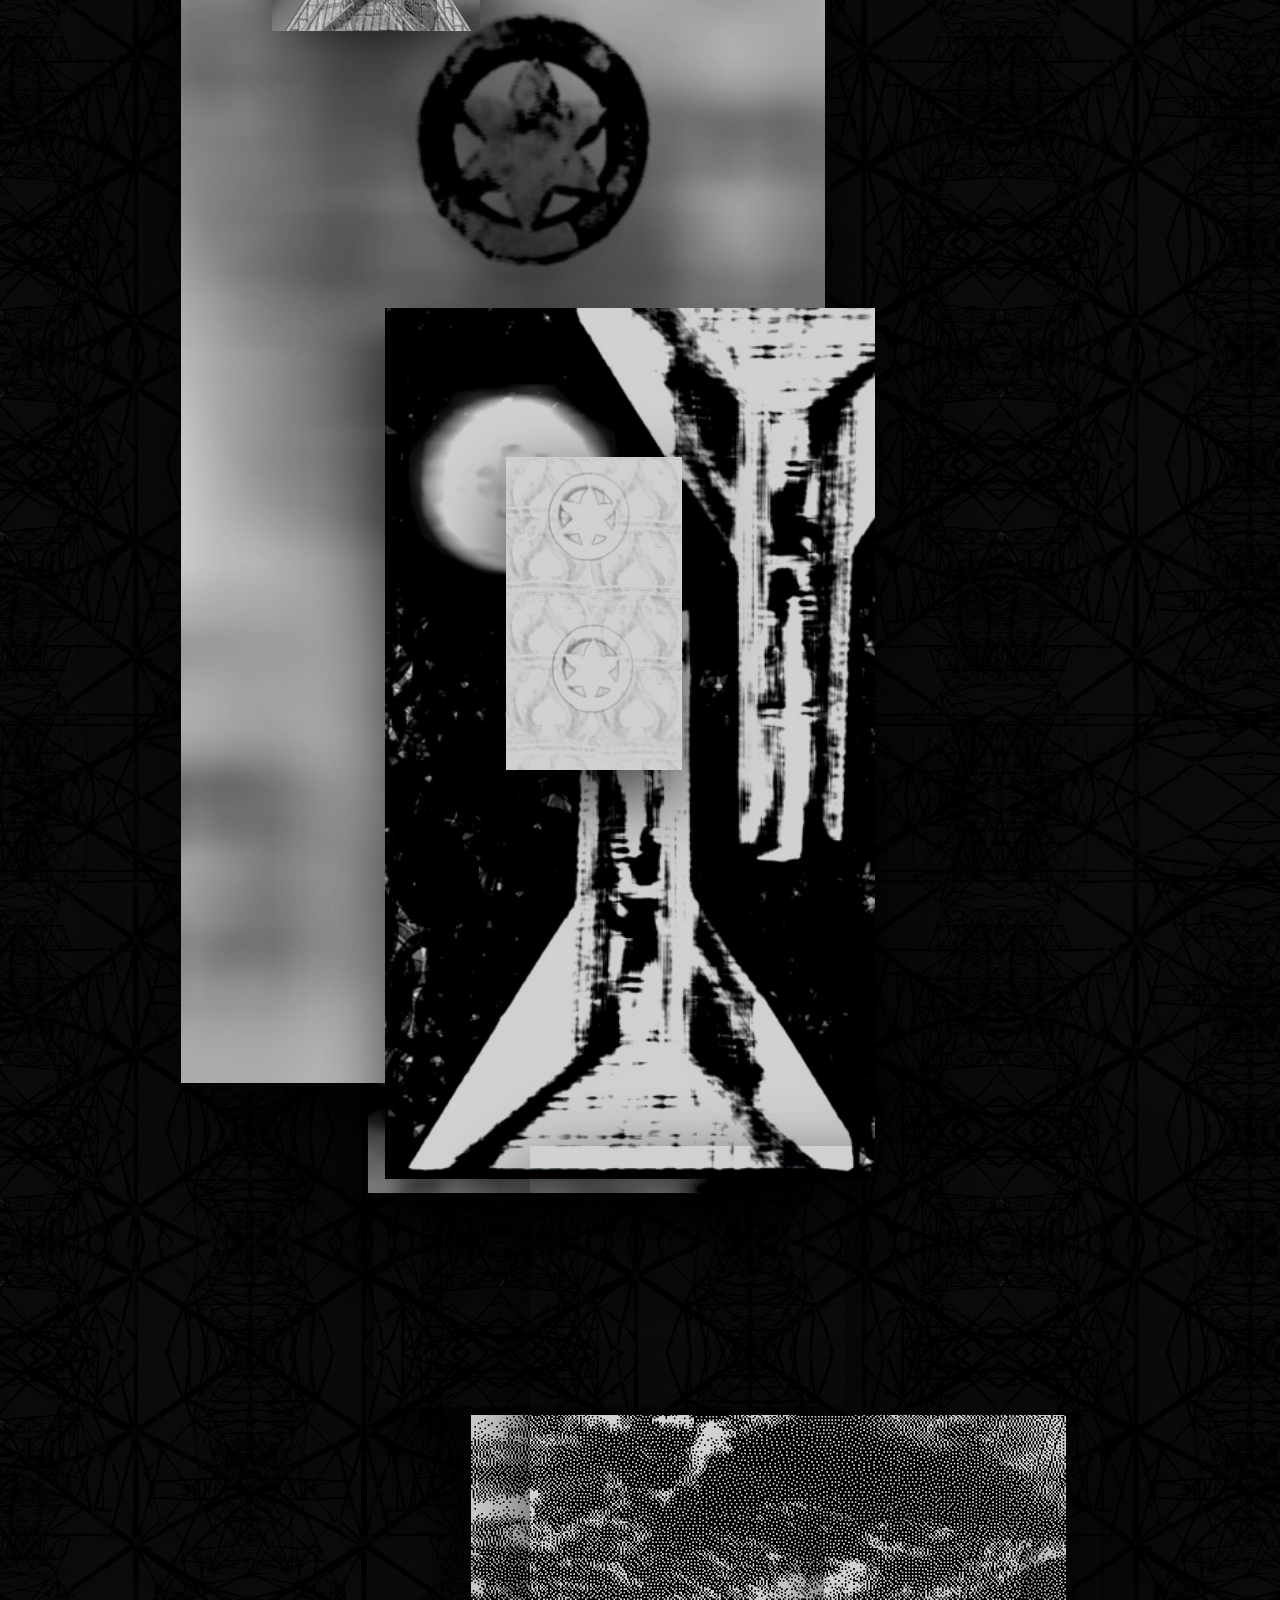
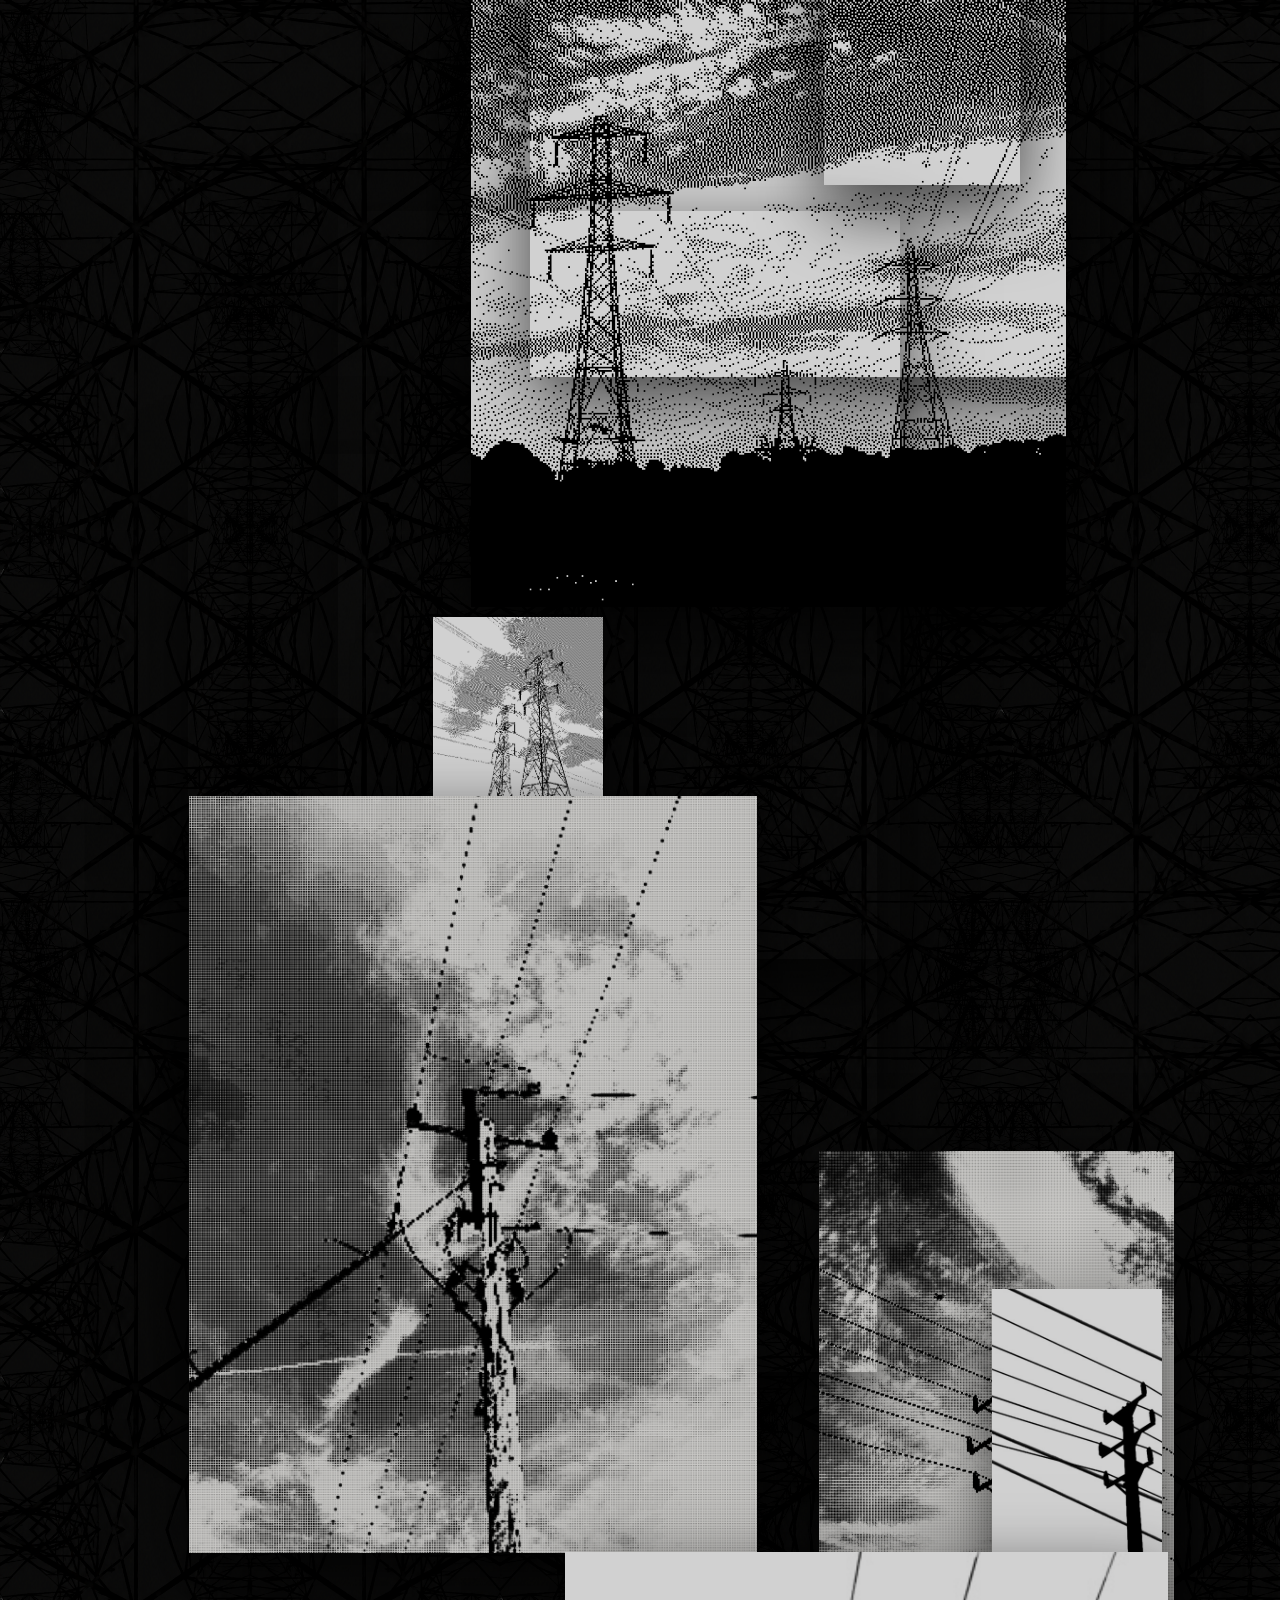
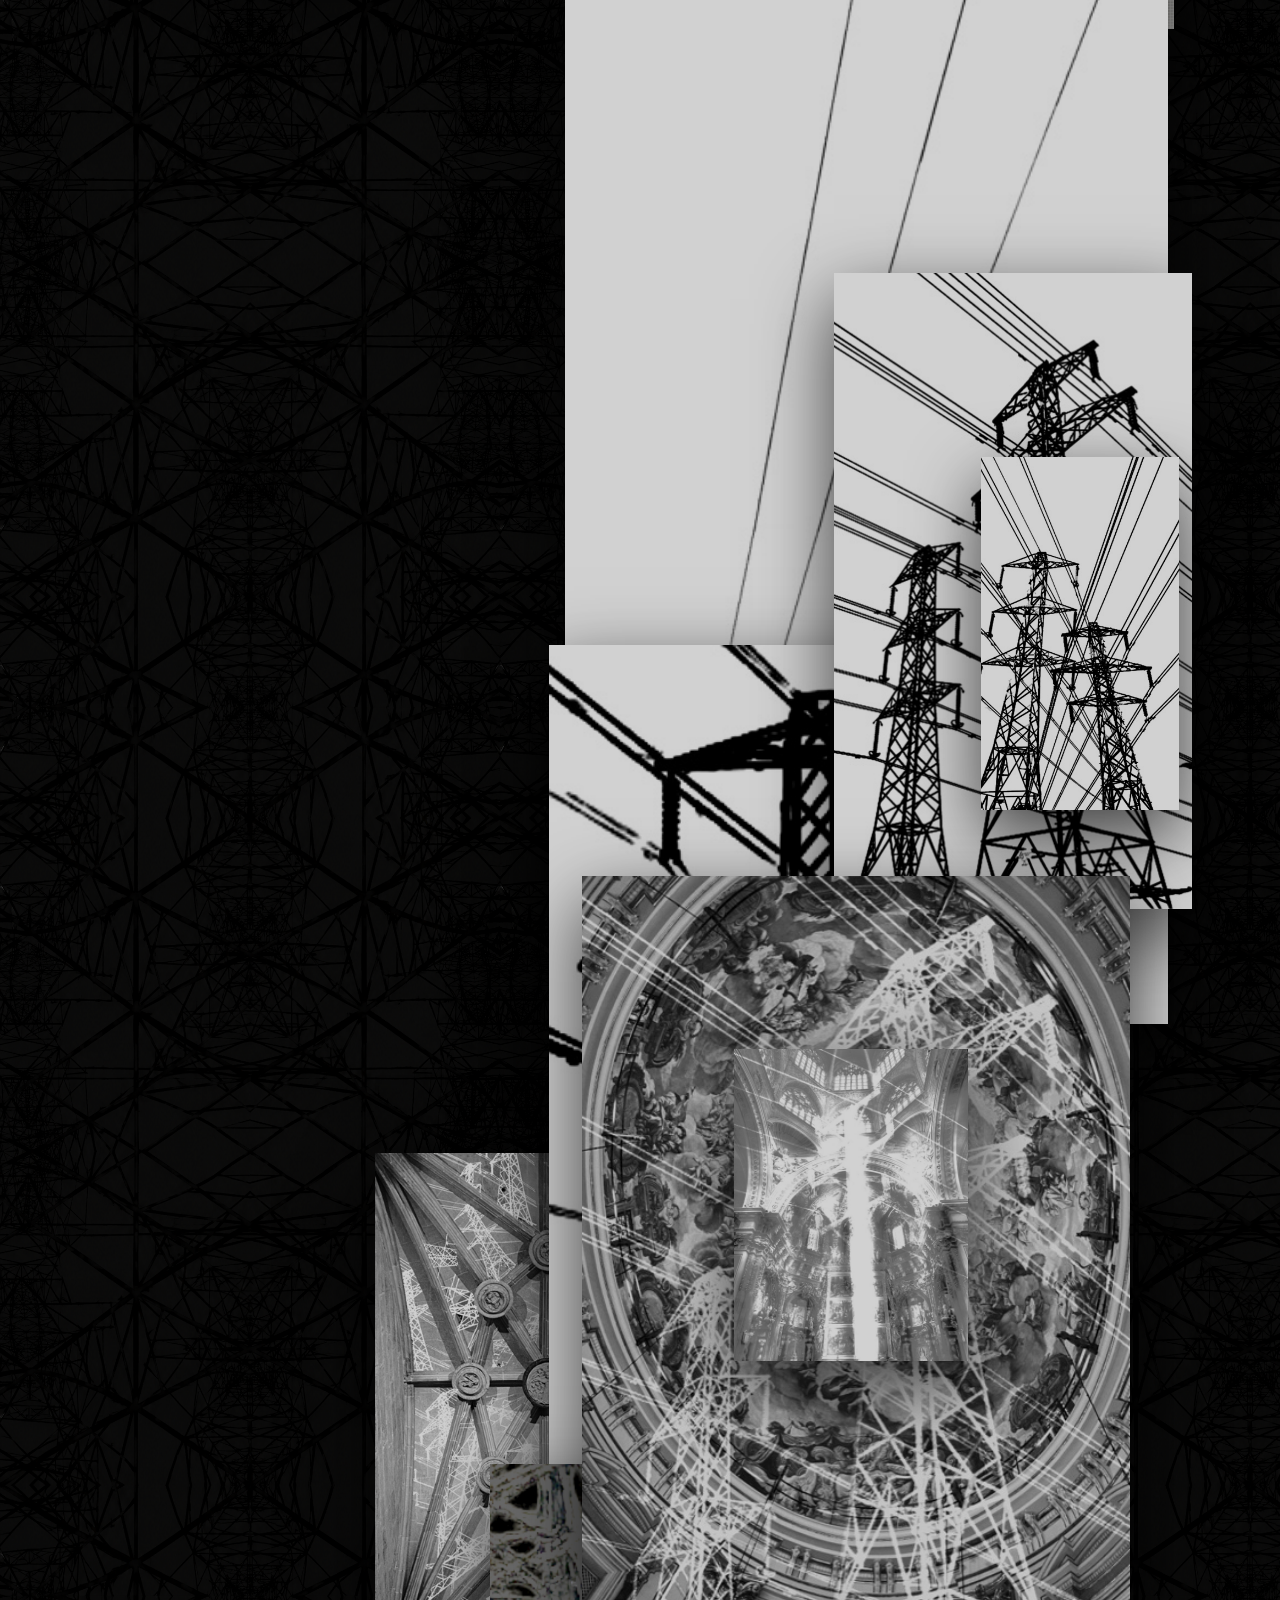
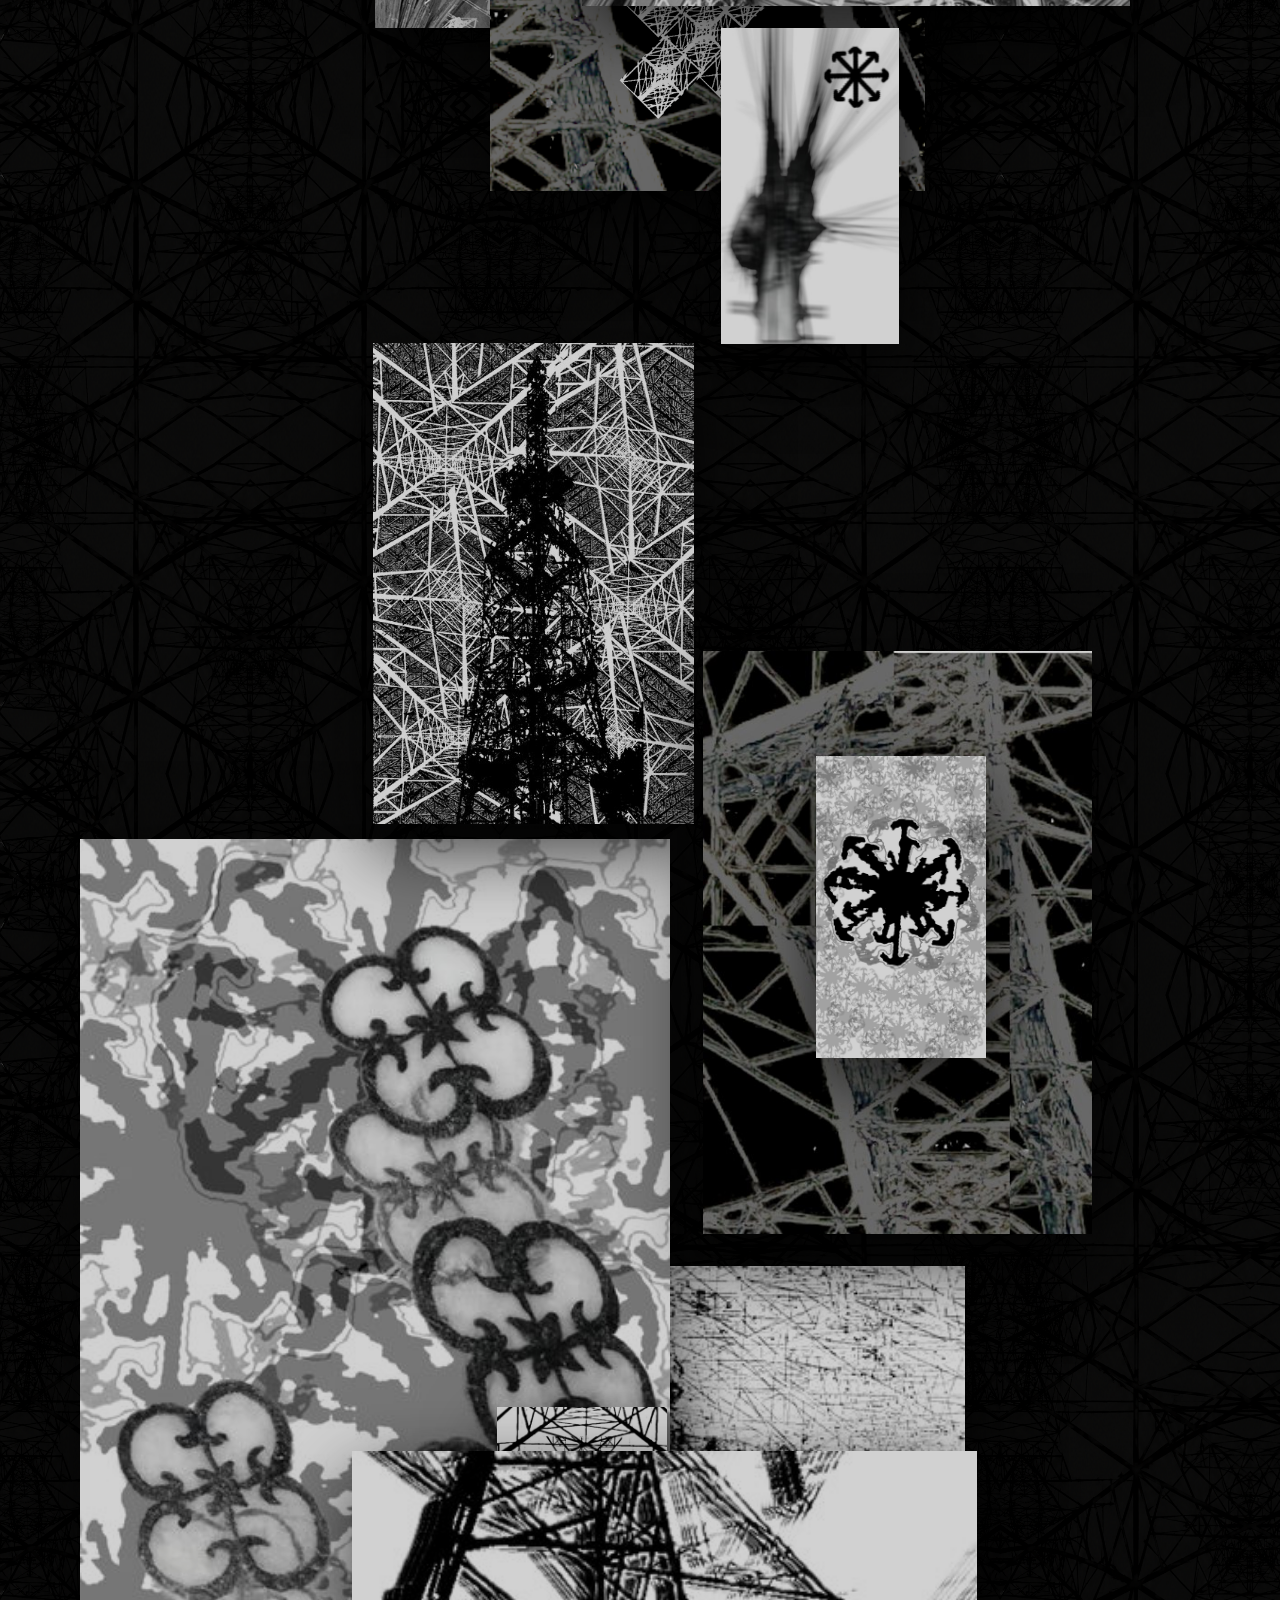
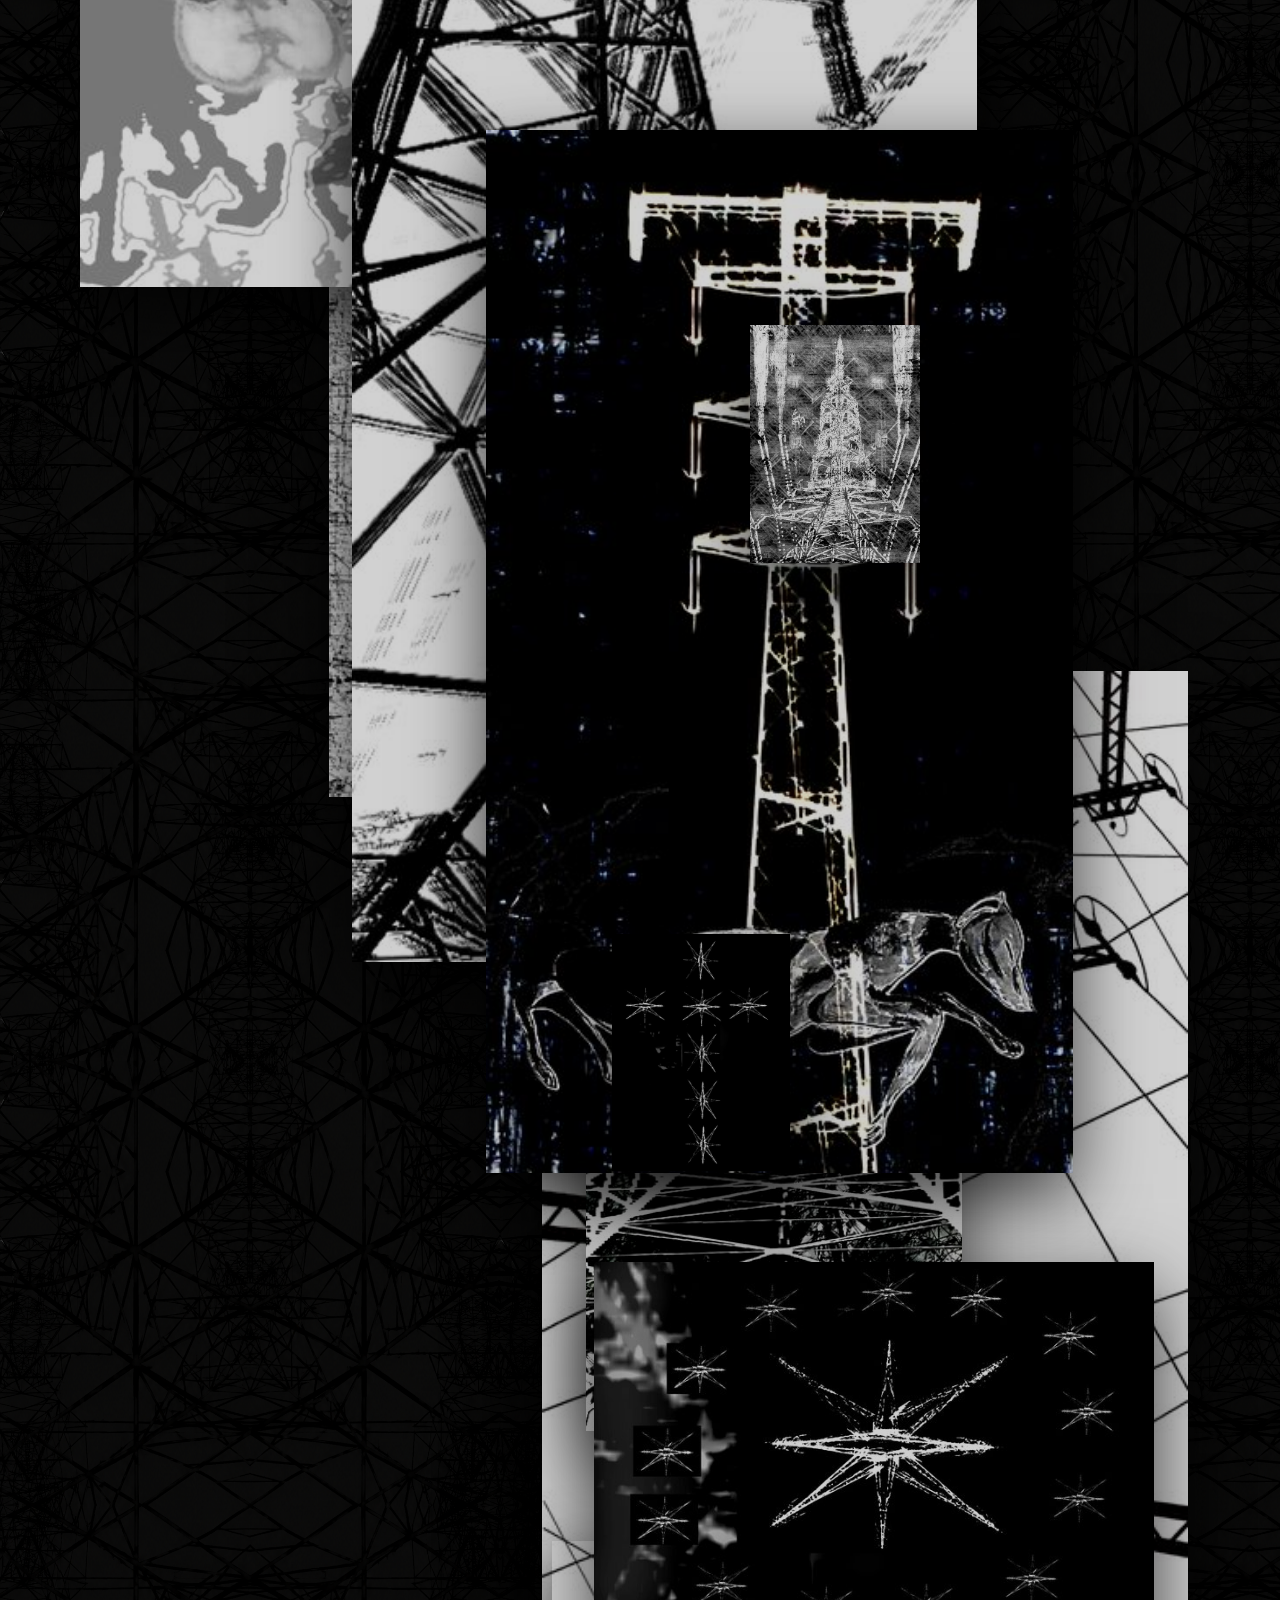
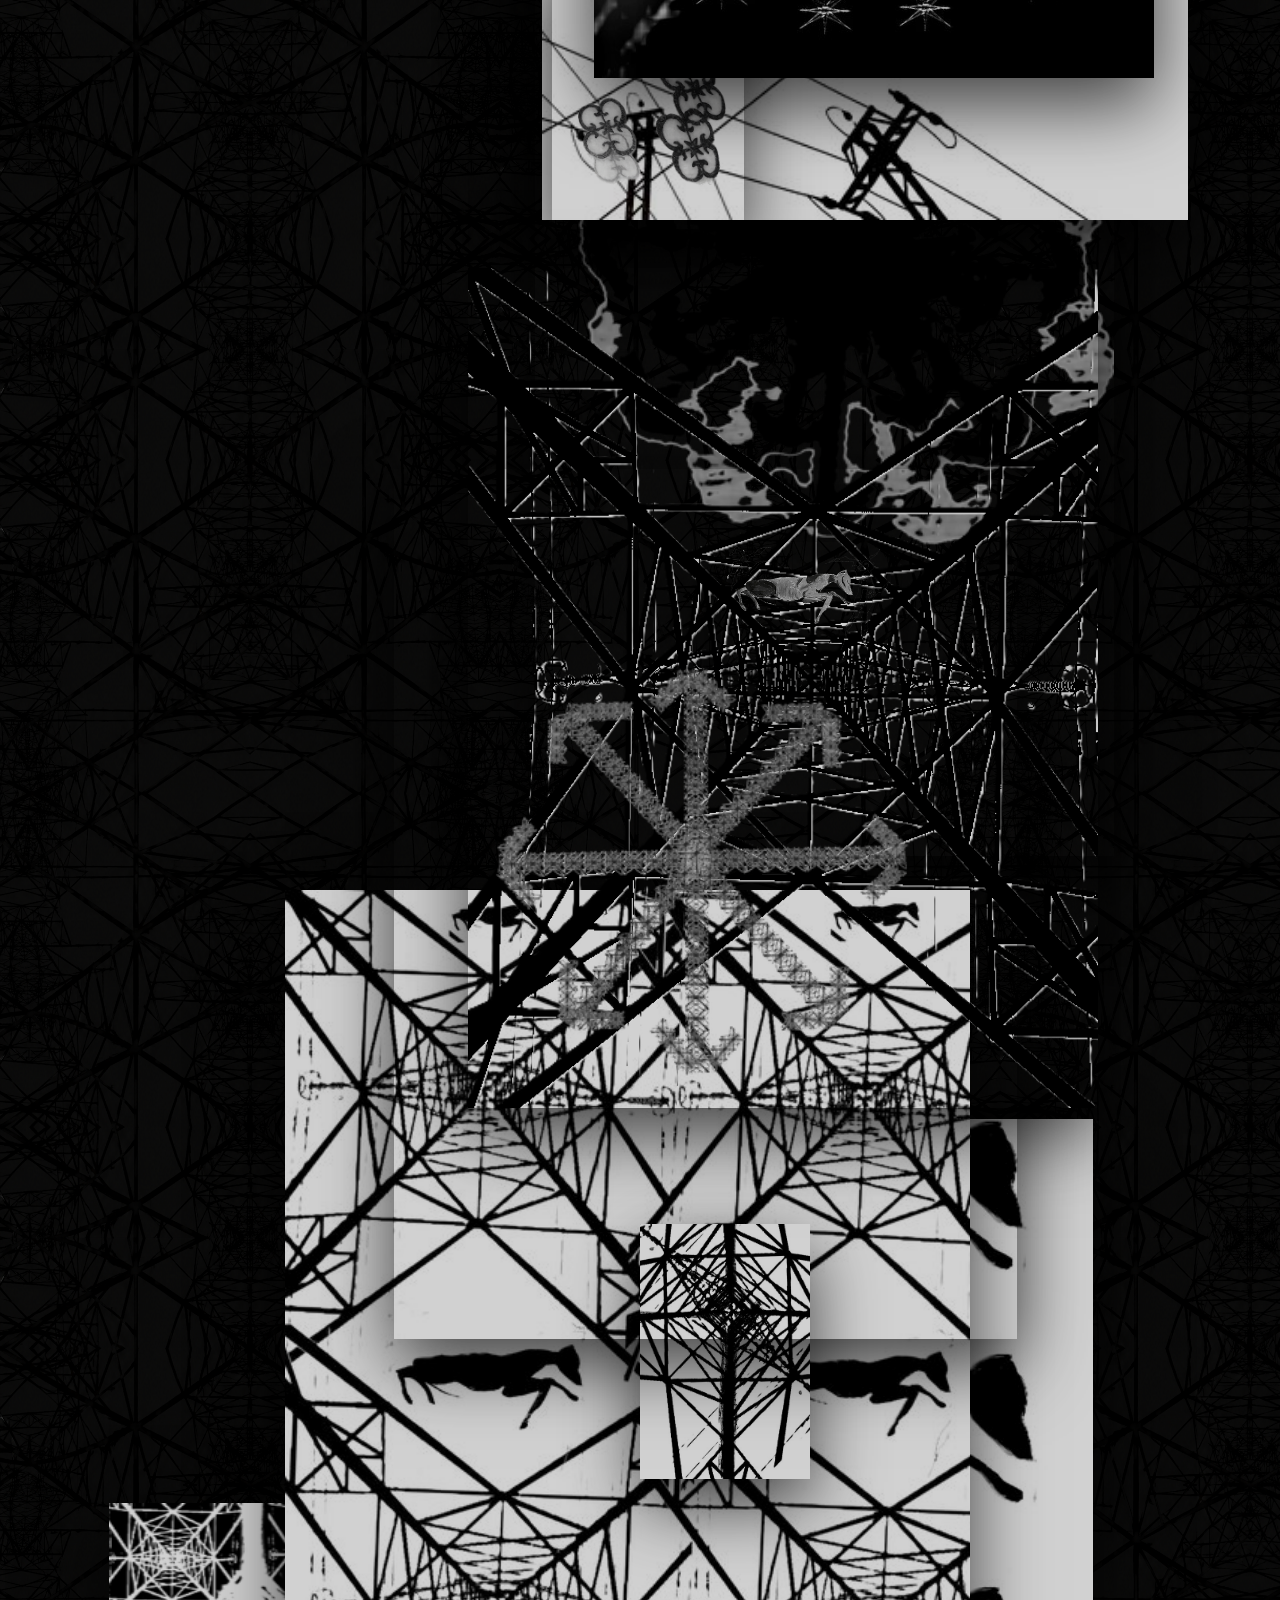
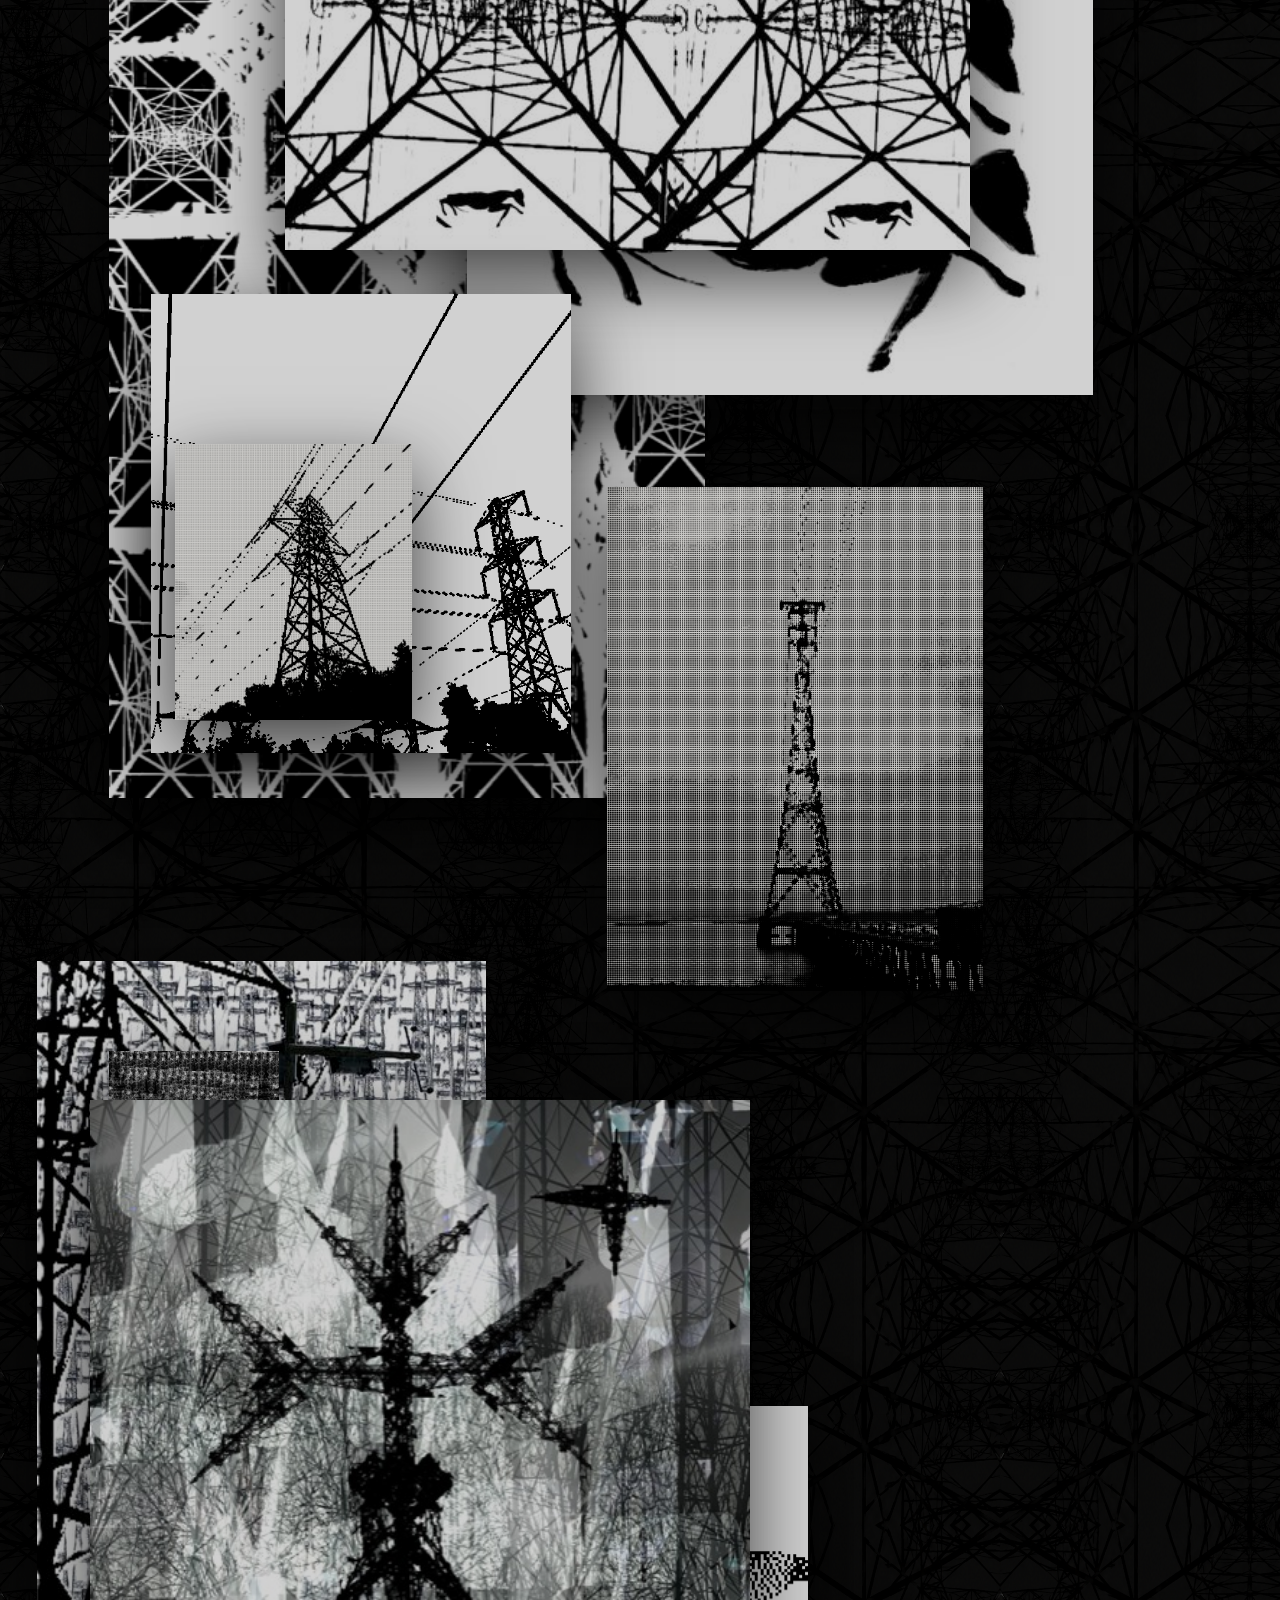
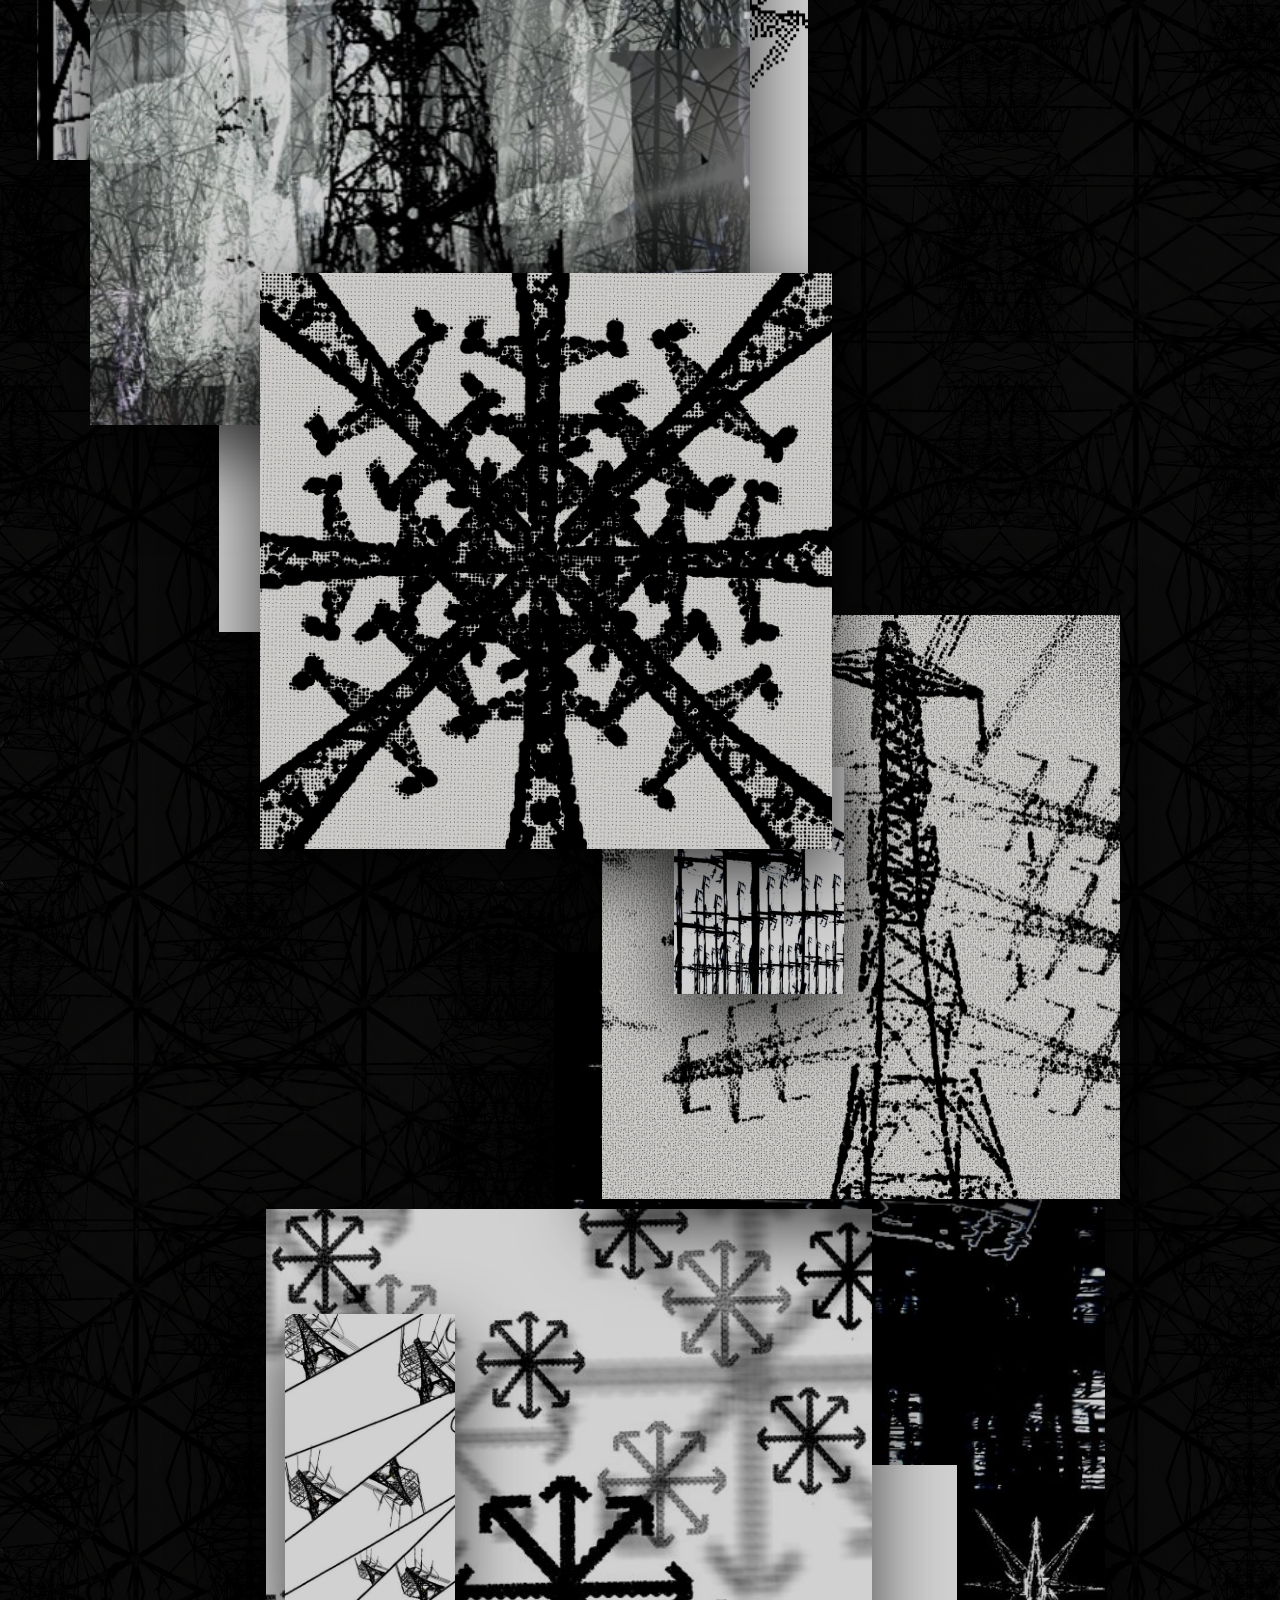
==== commit 991bee7b: "Reveal tiktok + substack under "other transmissions" on hover/press "other transmissions" becomes a " ====
--- a/index.html
+++ b/index.html
@@ -43,7 +43,13 @@
 
 <div class="fin">end
   <a href="grid.html">view as grid &rarr;</a>
-  <a href="https://www.tiktok.com/@jack.m0" target="_blank" rel="noopener">other transmissions</a>
+  <div class="transmissions">
+    <button type="button" class="transmissions-trigger">other transmissions</button>
+    <div class="transmissions-links">
+      <a href="https://www.tiktok.com/@jack.m0" target="_blank" rel="noopener">2.4GHz</a>
+      <a href="https://systemssystemssystems.substack.com" target="_blank" rel="noopener">198kHz</a>
+    </div>
+  </div>
 </div>
 
 <!-- lightbox -->
--- a/assets/css/site.css
+++ b/assets/css/site.css
@@ -279,6 +279,45 @@
 }
 .mark a:hover, .fin a:hover{ color:var(--hot); border-bottom-color:var(--hot); }
 
+/* ---- other transmissions: reveal tiktok + substack on hover/press ---- */
+.transmissions{ position:relative; display:flex; flex-direction:column; align-items:center; }
+/* the trigger looks exactly like a .fin link (buttons don't inherit font) */
+.transmissions-trigger{
+  font-family:'IBM Plex Mono', monospace;
+  font-size:11px; letter-spacing:.34em; text-transform:lowercase;
+  color:var(--dim); background:none; border:none; padding:0; cursor:pointer;
+  border-bottom:1px solid transparent;
+  transition:color .3s ease, border-color .3s ease;
+}
+.transmissions-trigger:hover{ color:var(--hot); border-bottom-color:var(--hot); }
+/* the two links, hidden until the group is hovered, tapped, or focused.
+   absolutely positioned so revealing them doesn't shift the page. */
+.transmissions-links{
+  position:absolute; top:100%; left:50%;
+  transform:translateX(-50%) translateY(4px);
+  /* The links box overlaps the trigger (negative top margin) and carries the
+     visual spacing as top padding, so there is NO dead gap: the cursor moves
+     straight from the trigger onto a still-hoverable area and the links stay
+     open long enough to click. */
+  margin-top:-8px;
+  padding:20px 14px 0;
+  display:flex; flex-direction:column; align-items:center; gap:12px;
+  white-space:nowrap;
+  opacity:0; visibility:hidden; pointer-events:none;
+  transition:opacity .3s ease, transform .3s ease, visibility 0s linear .3s;
+}
+.transmissions:hover .transmissions-links,
+.transmissions:focus-within .transmissions-links{
+  opacity:1; visibility:visible; pointer-events:auto;
+  transform:translateX(-50%) translateY(0);
+  transition:opacity .3s ease, transform .3s ease, visibility 0s;
+}
+@media (prefers-reduced-motion:reduce){
+  .transmissions-links{ transform:translateX(-50%); transition:visibility 0s linear .3s; }
+  .transmissions:hover .transmissions-links,
+  .transmissions:focus-within .transmissions-links{ transform:translateX(-50%); transition:visibility 0s; }
+}
+
 /* ---- grid page: an infinite draggable sheet ---- */
 body.canvasbody{
   position:fixed; inset:0; width:100%;
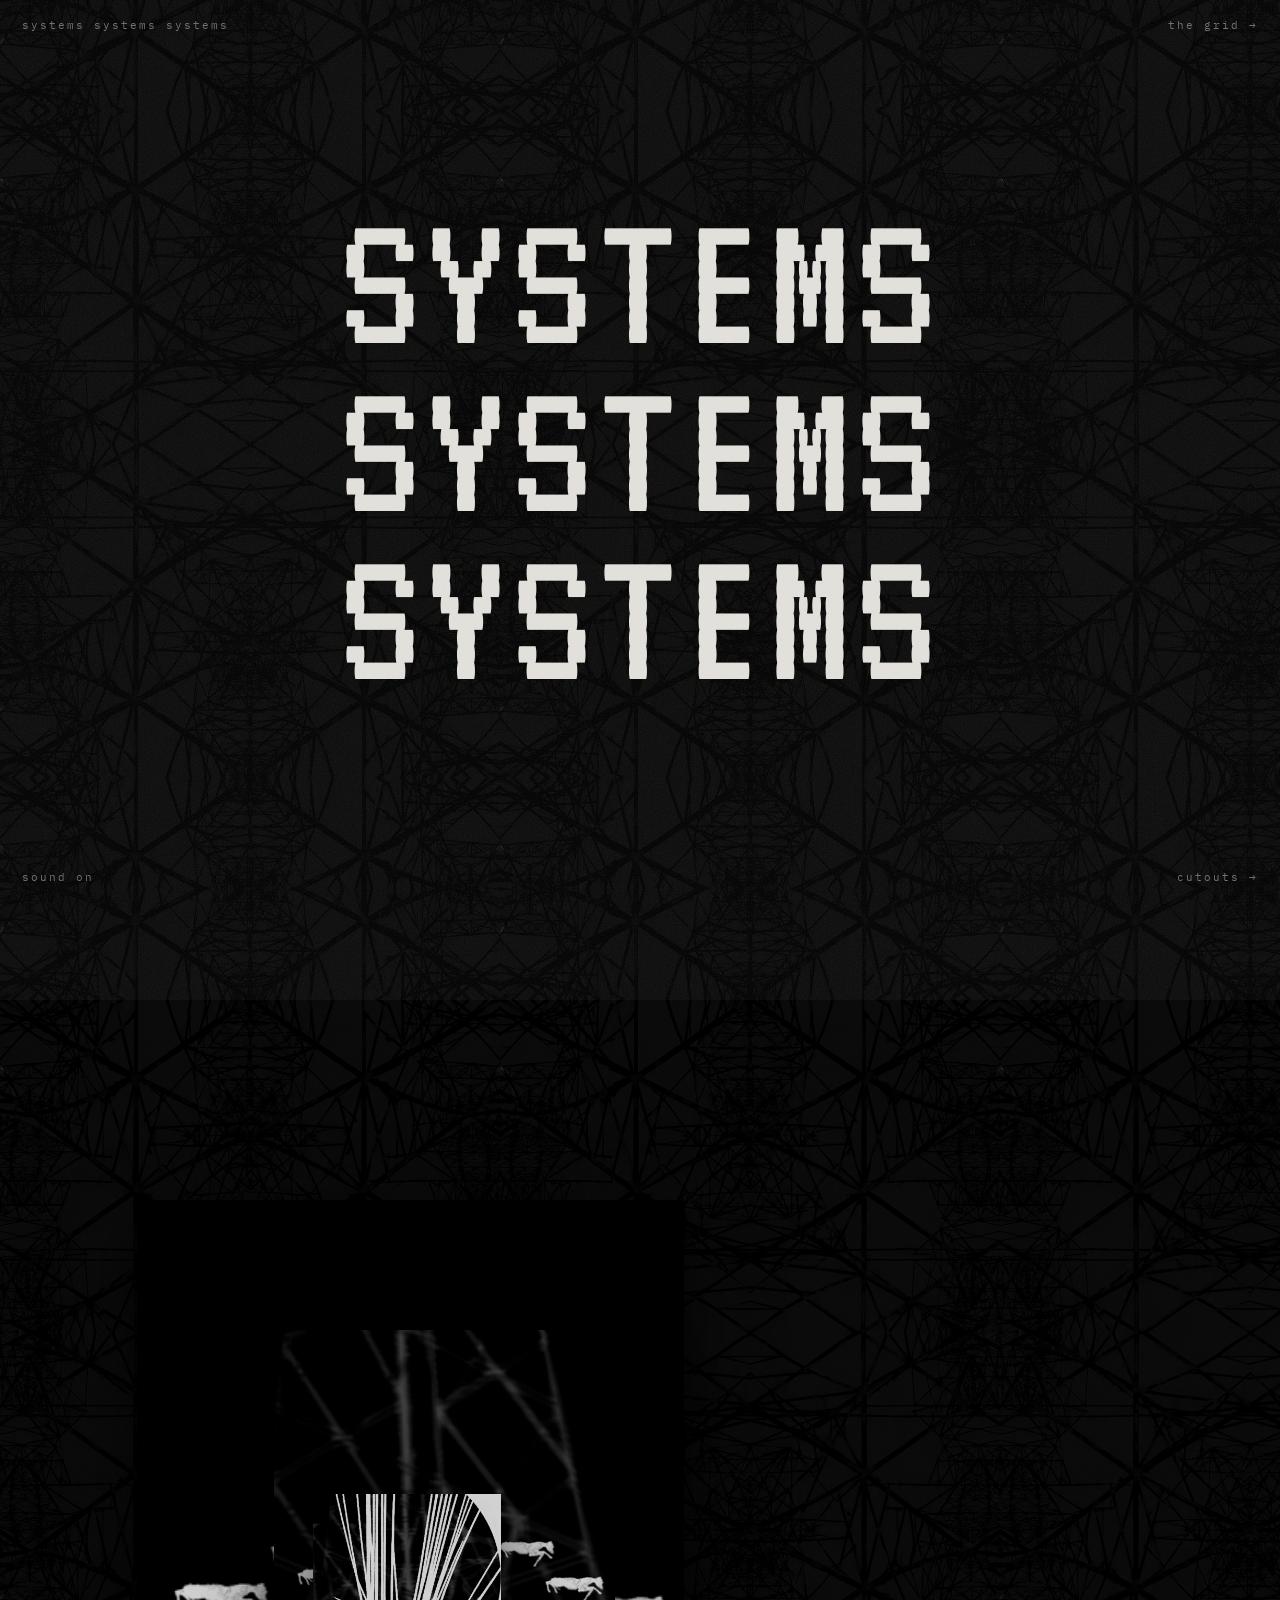
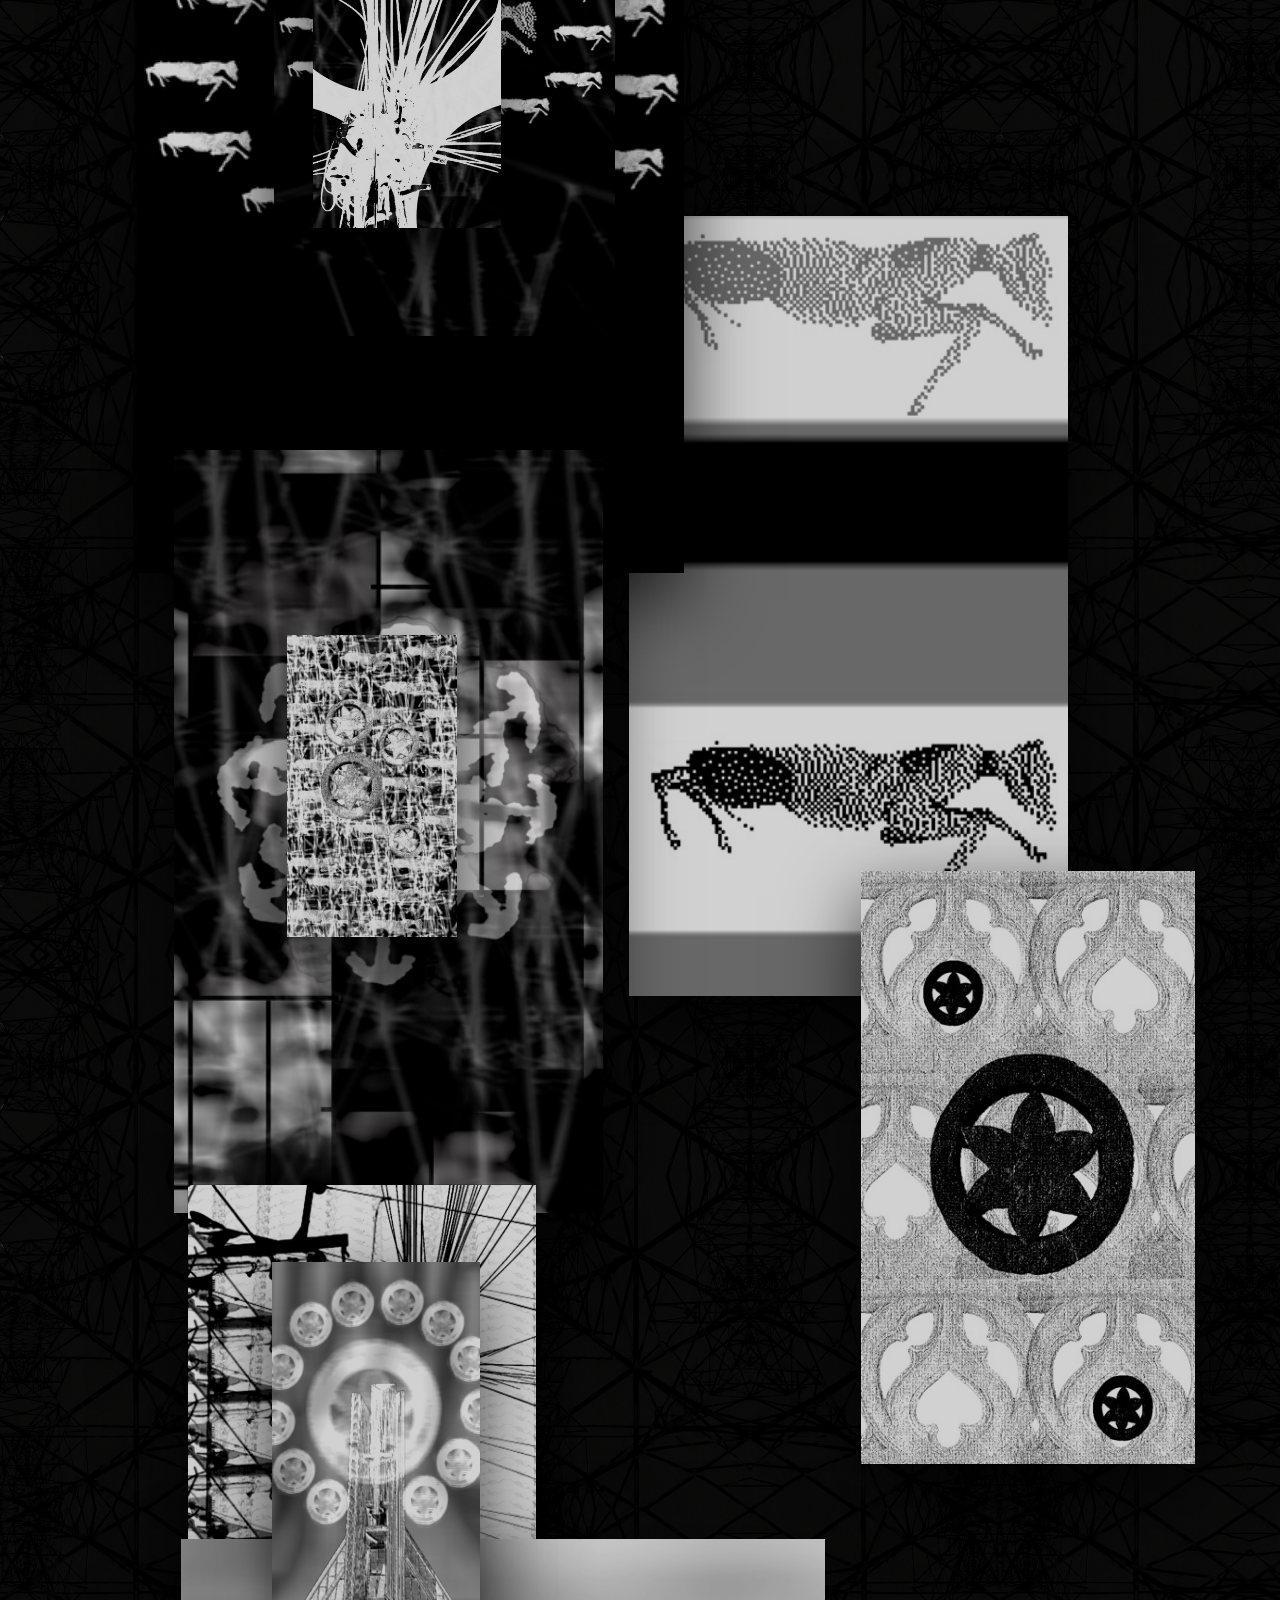
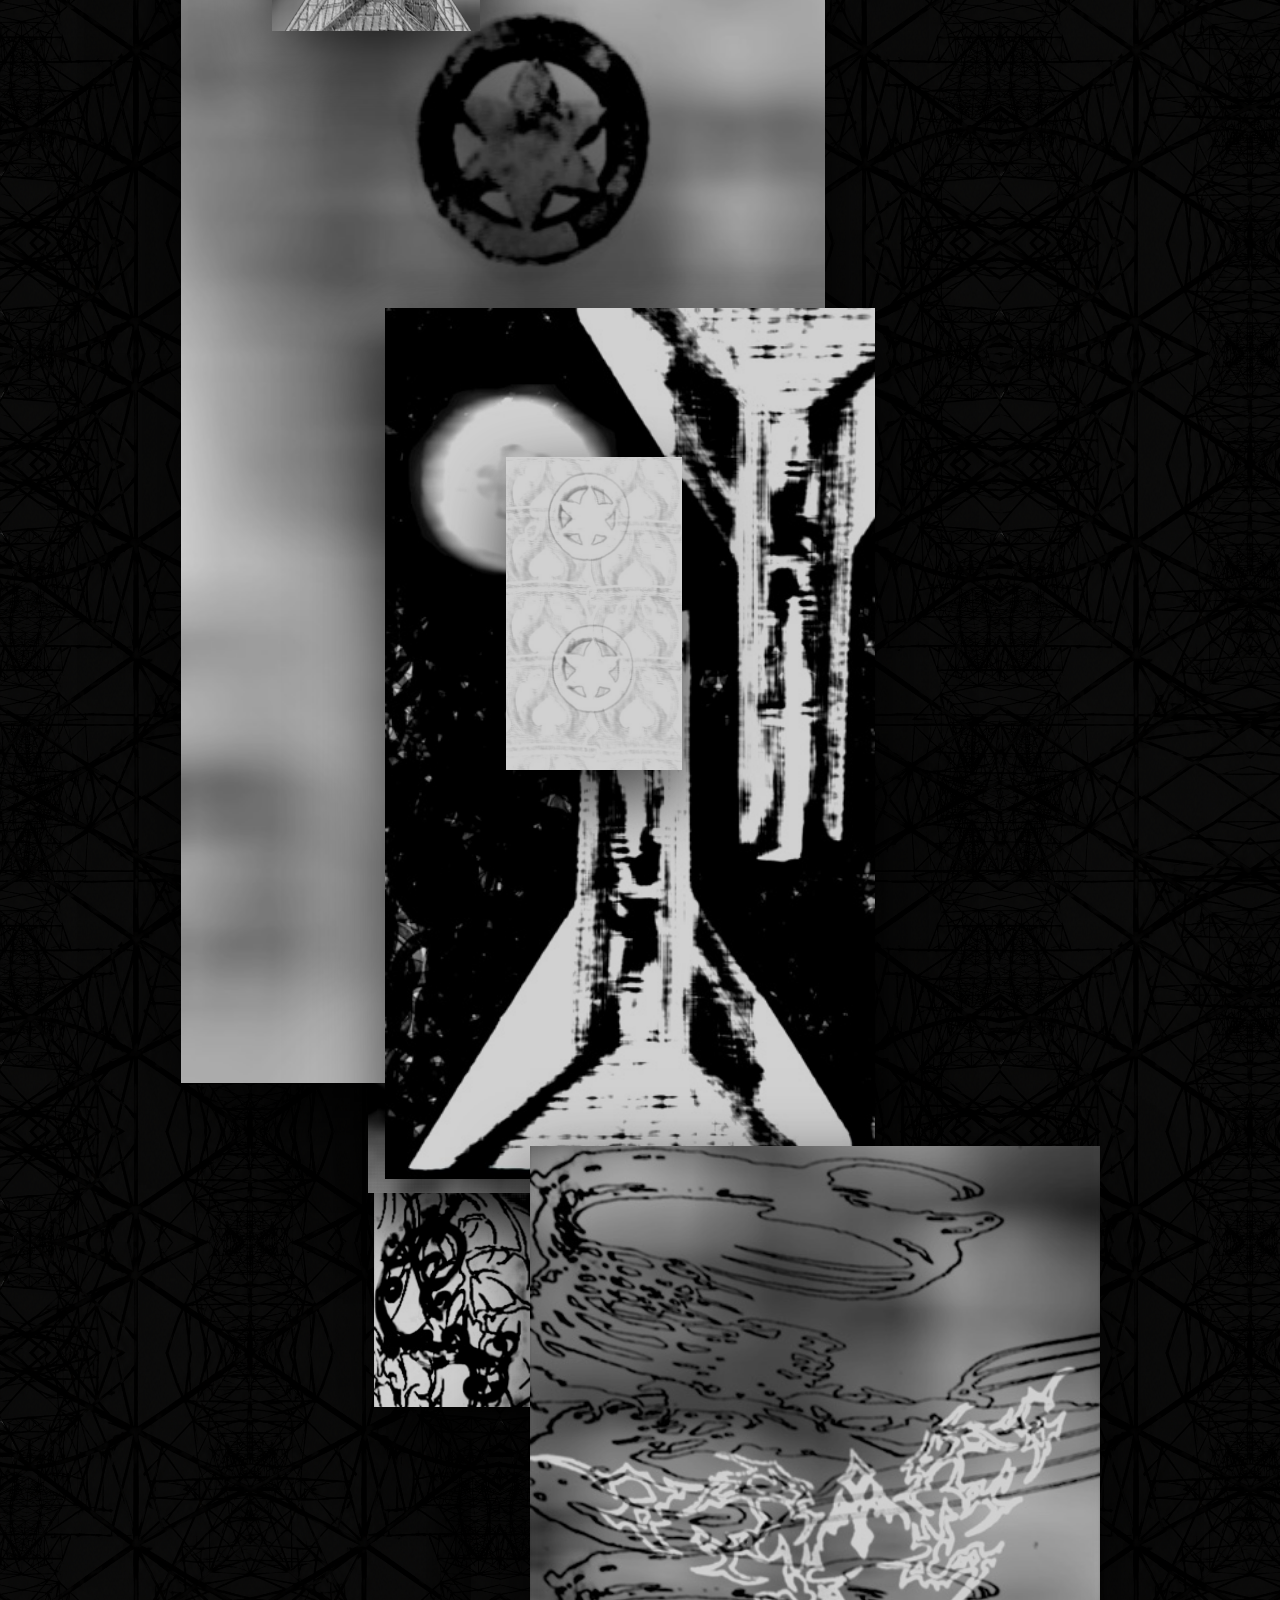
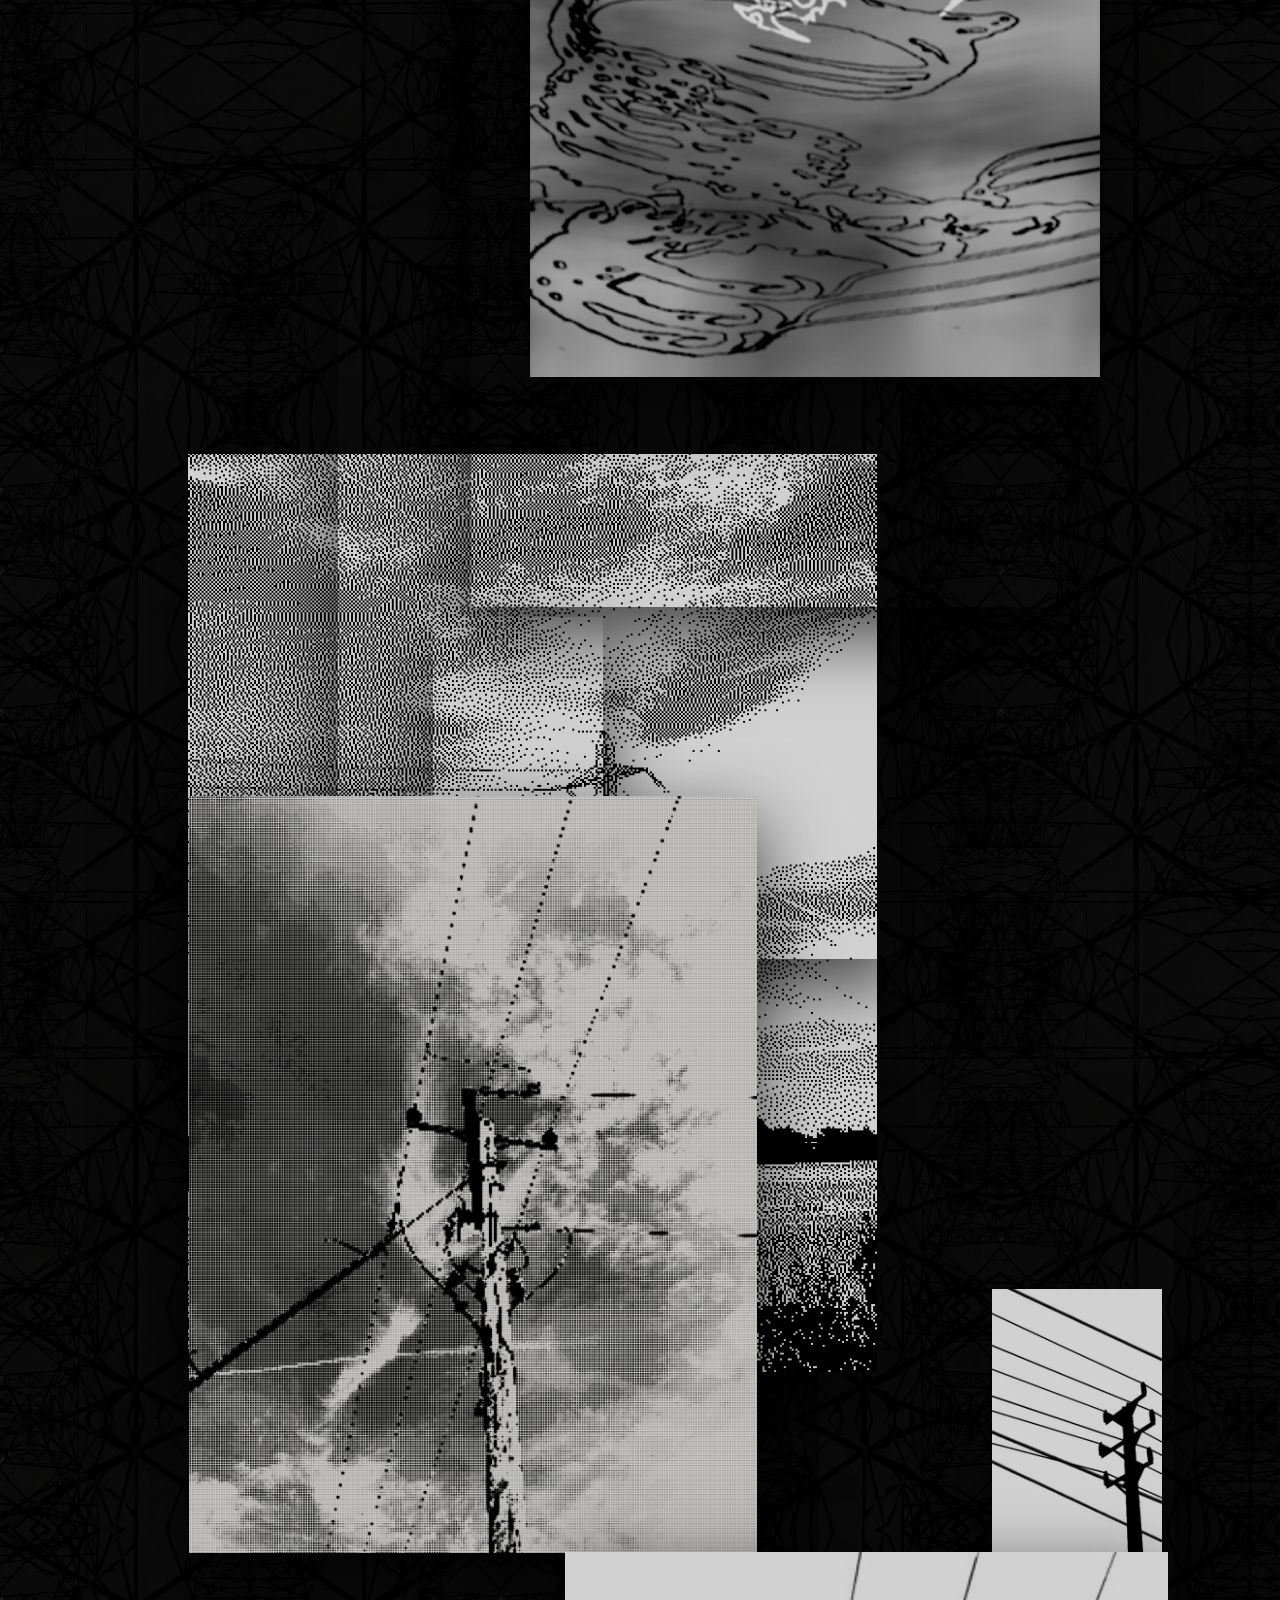
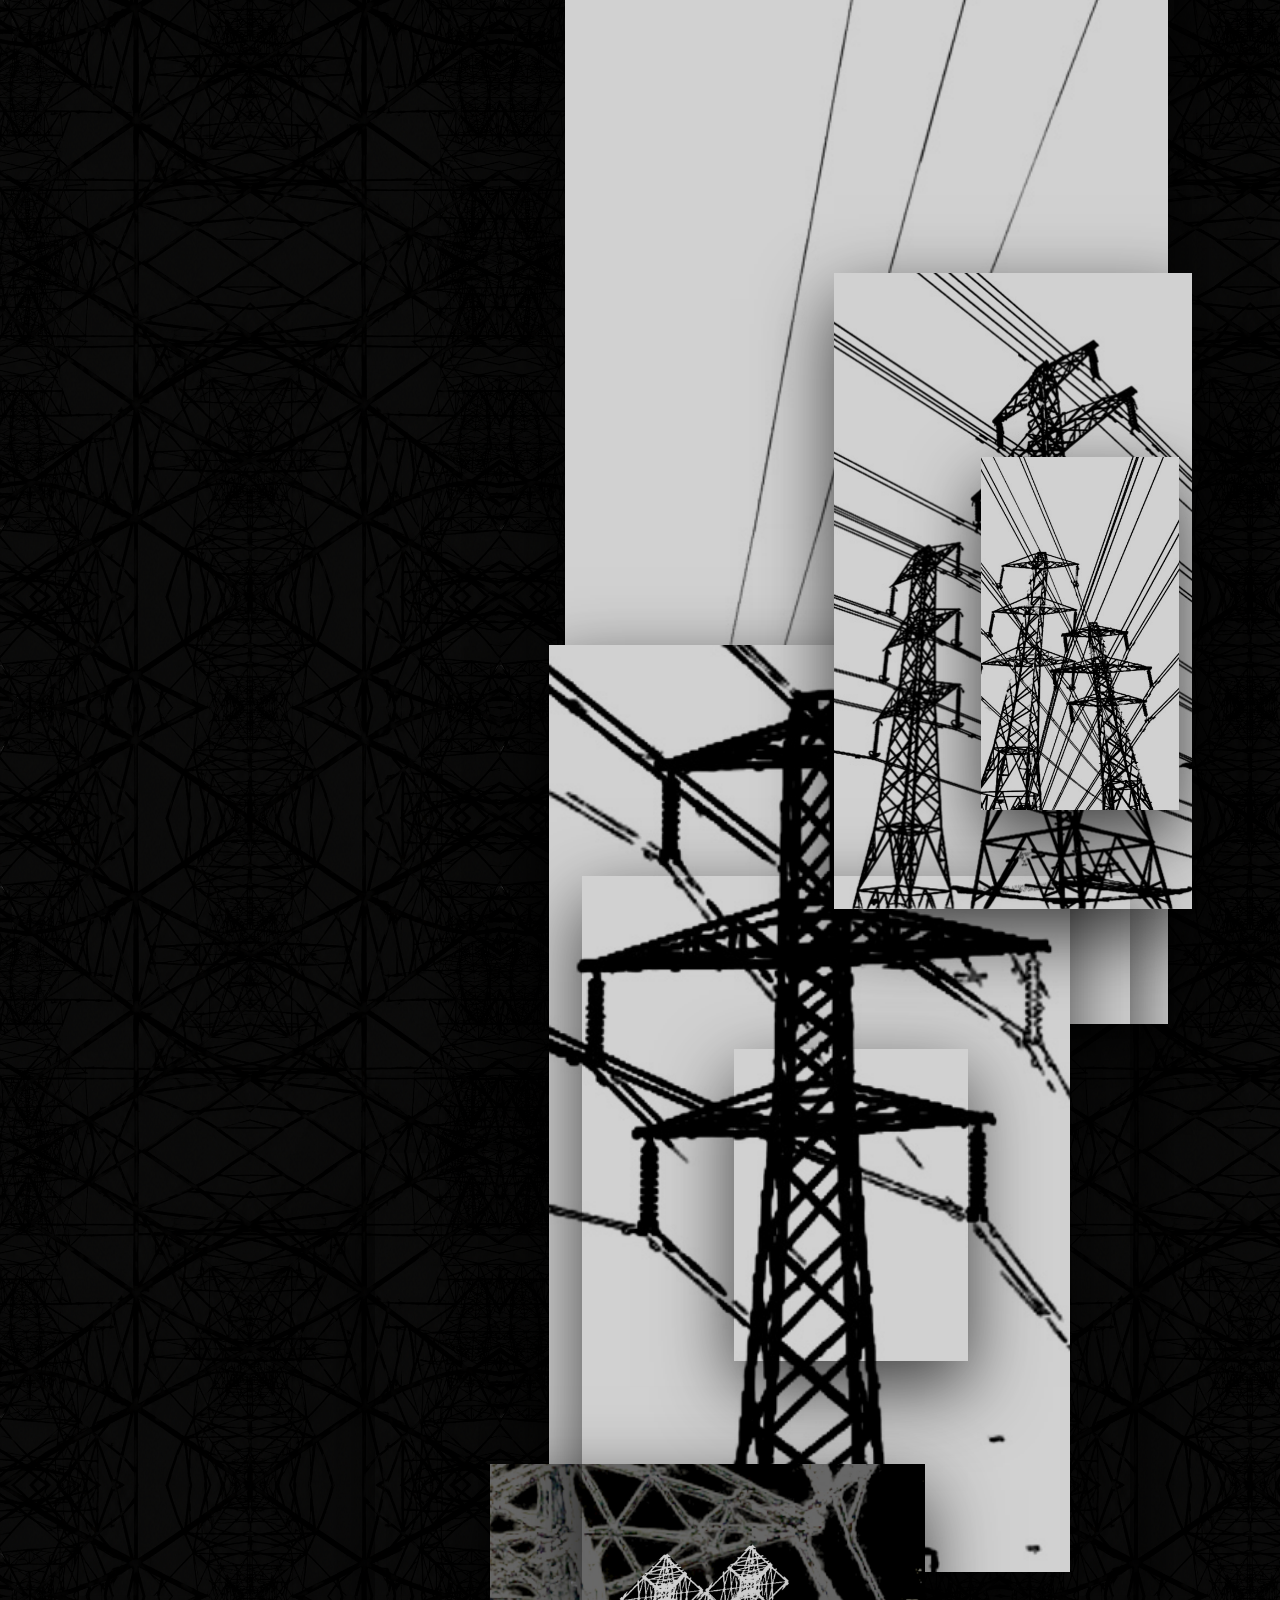
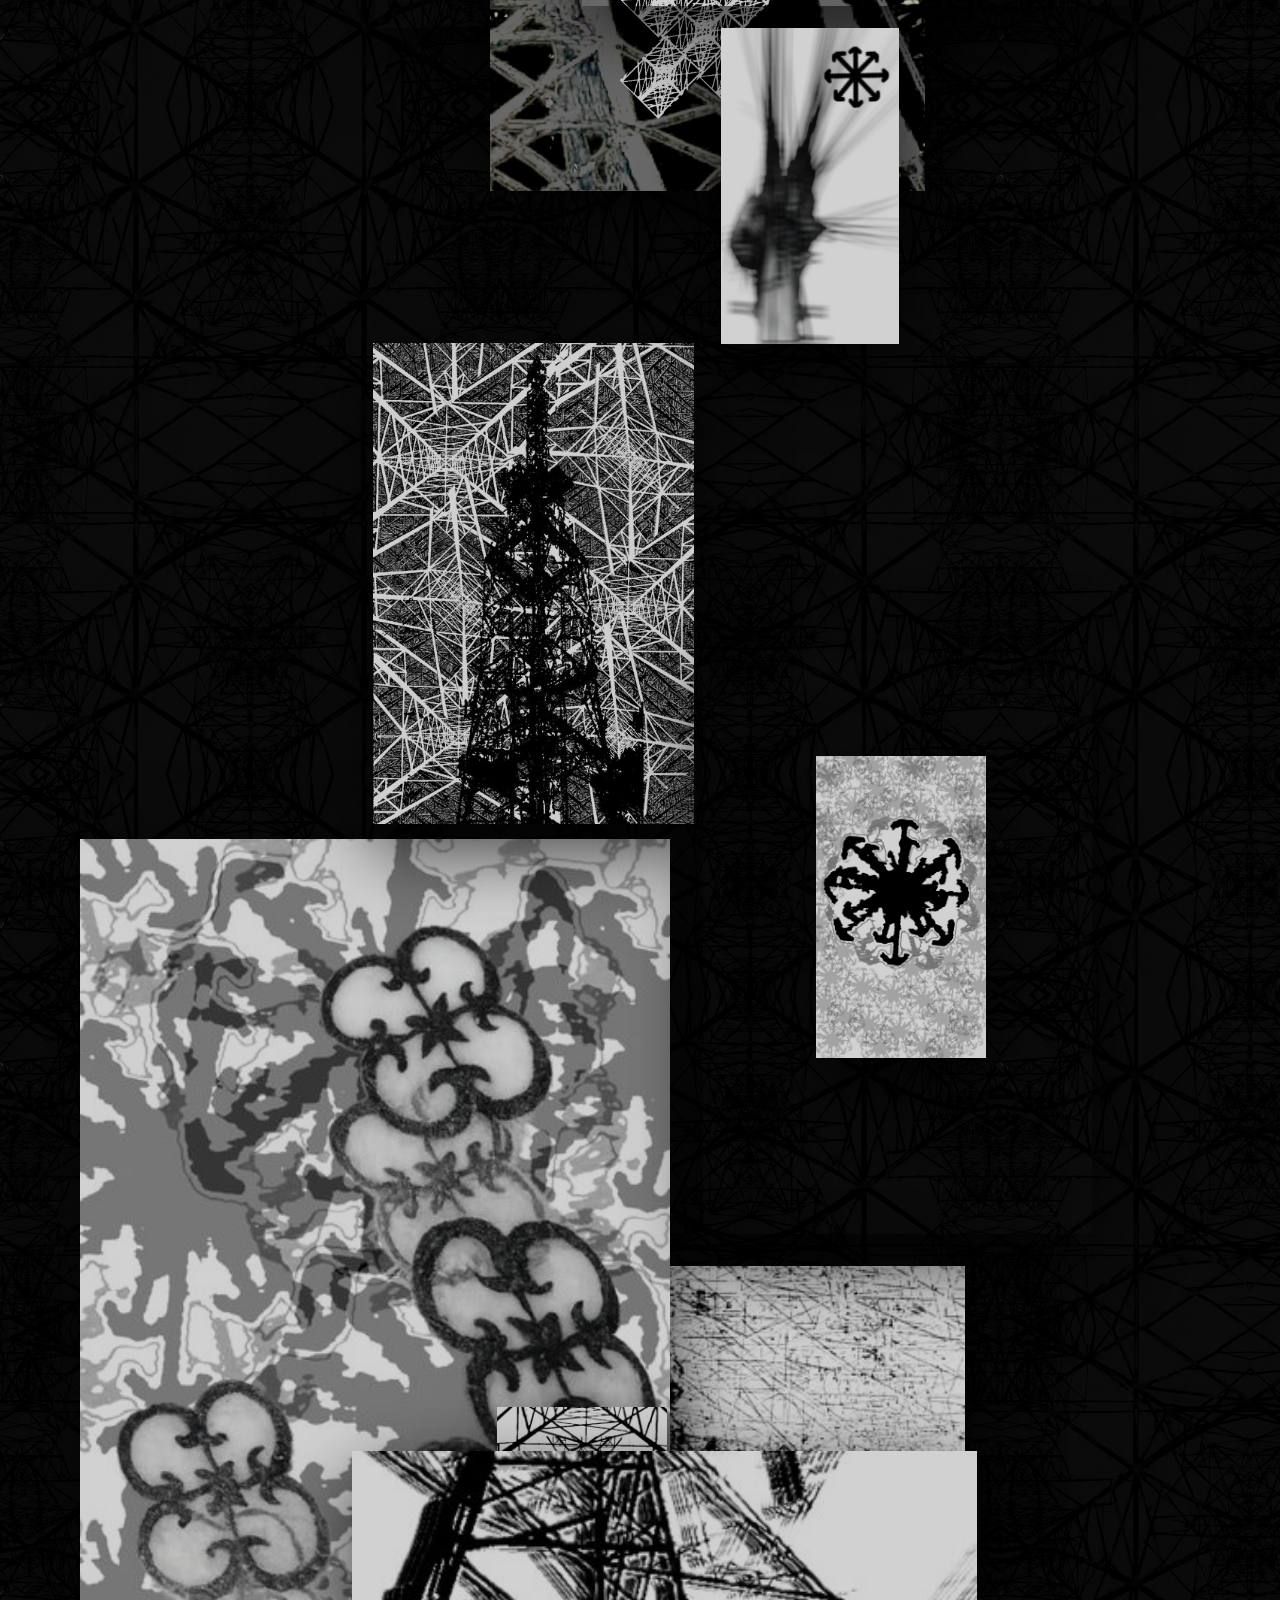
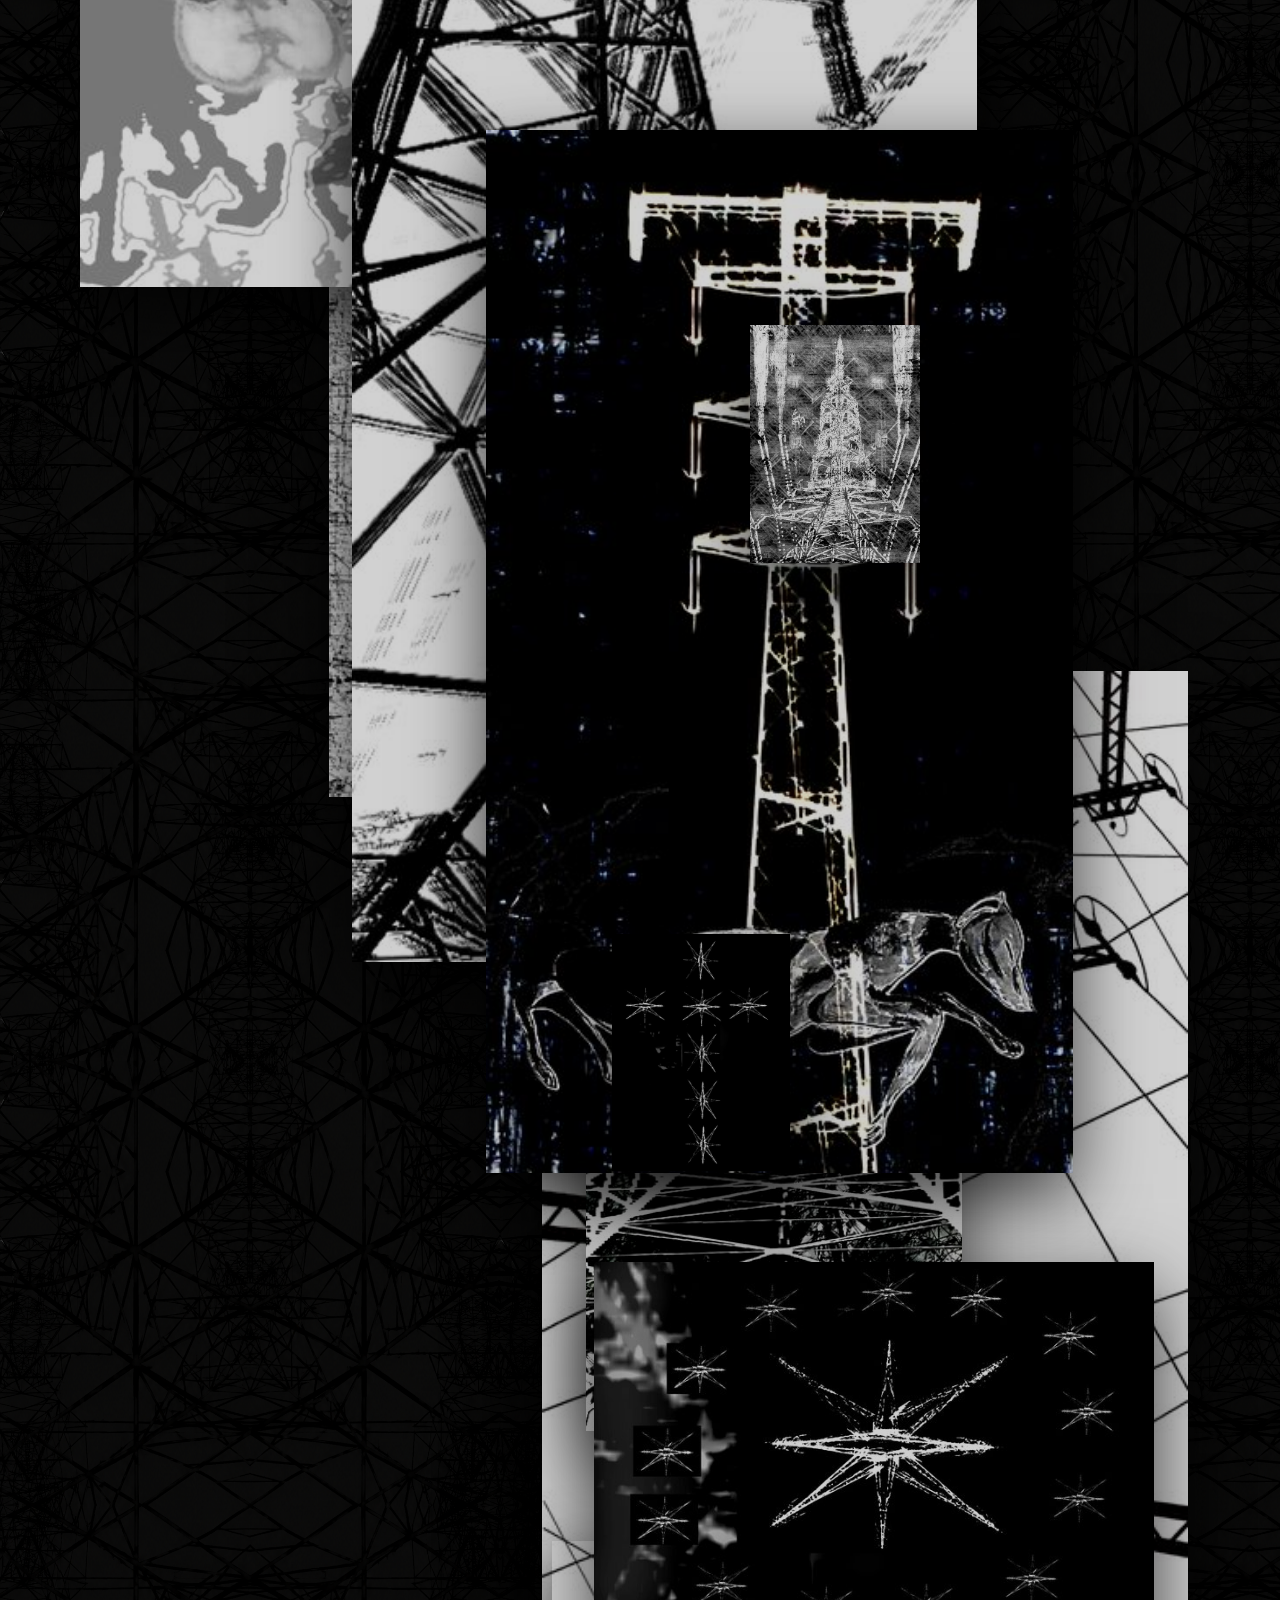
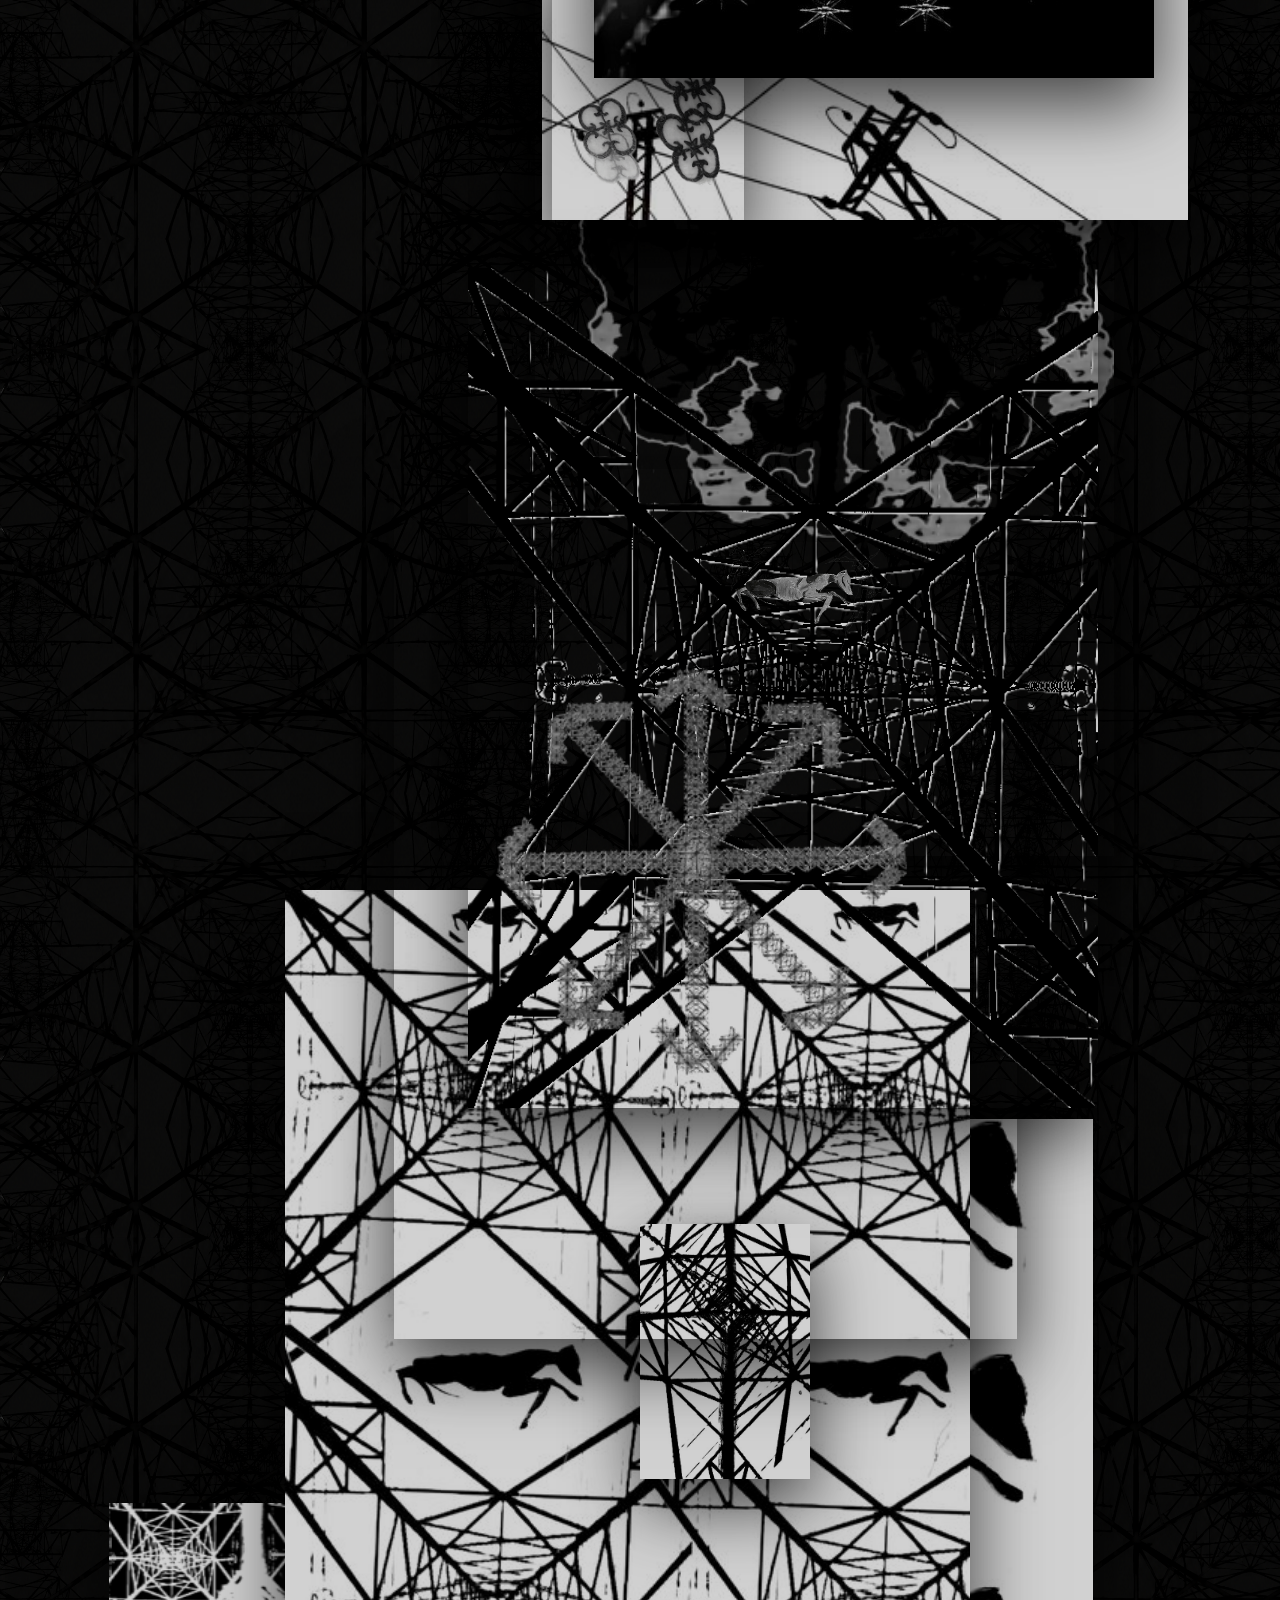
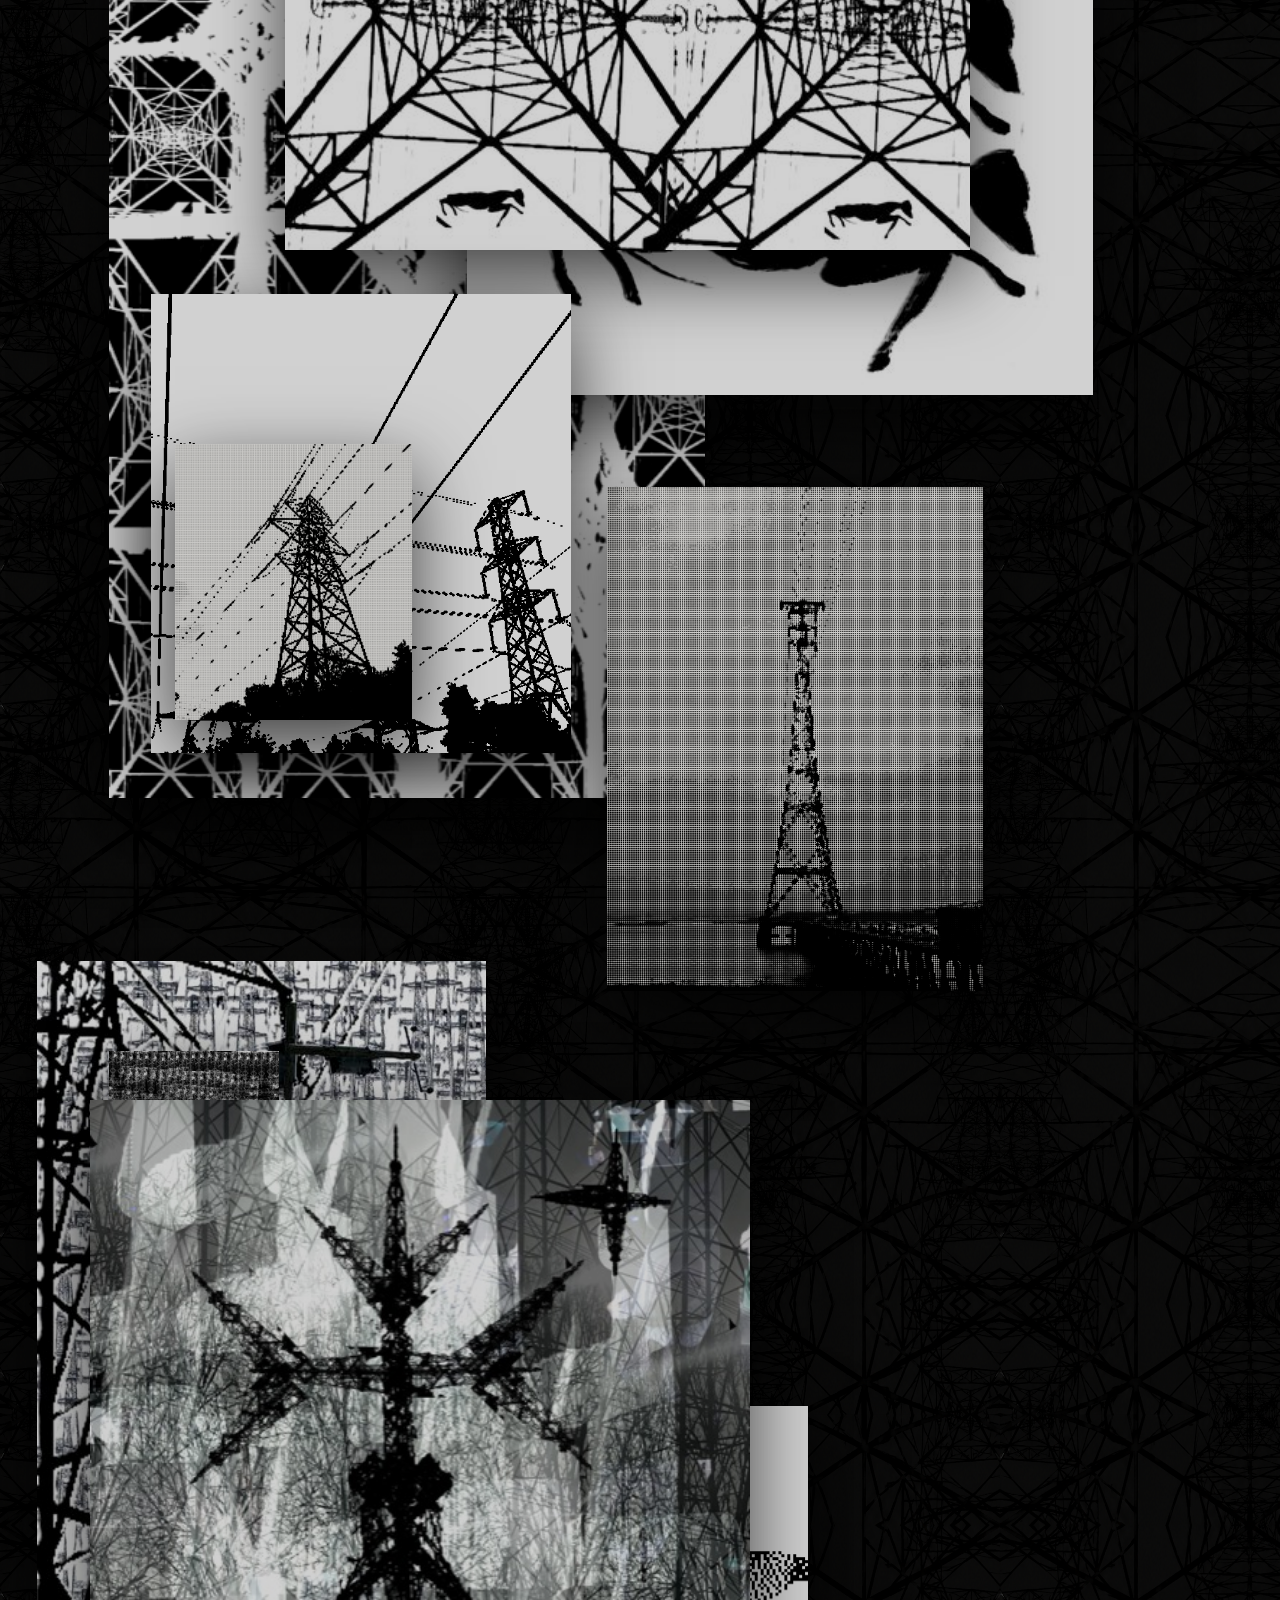
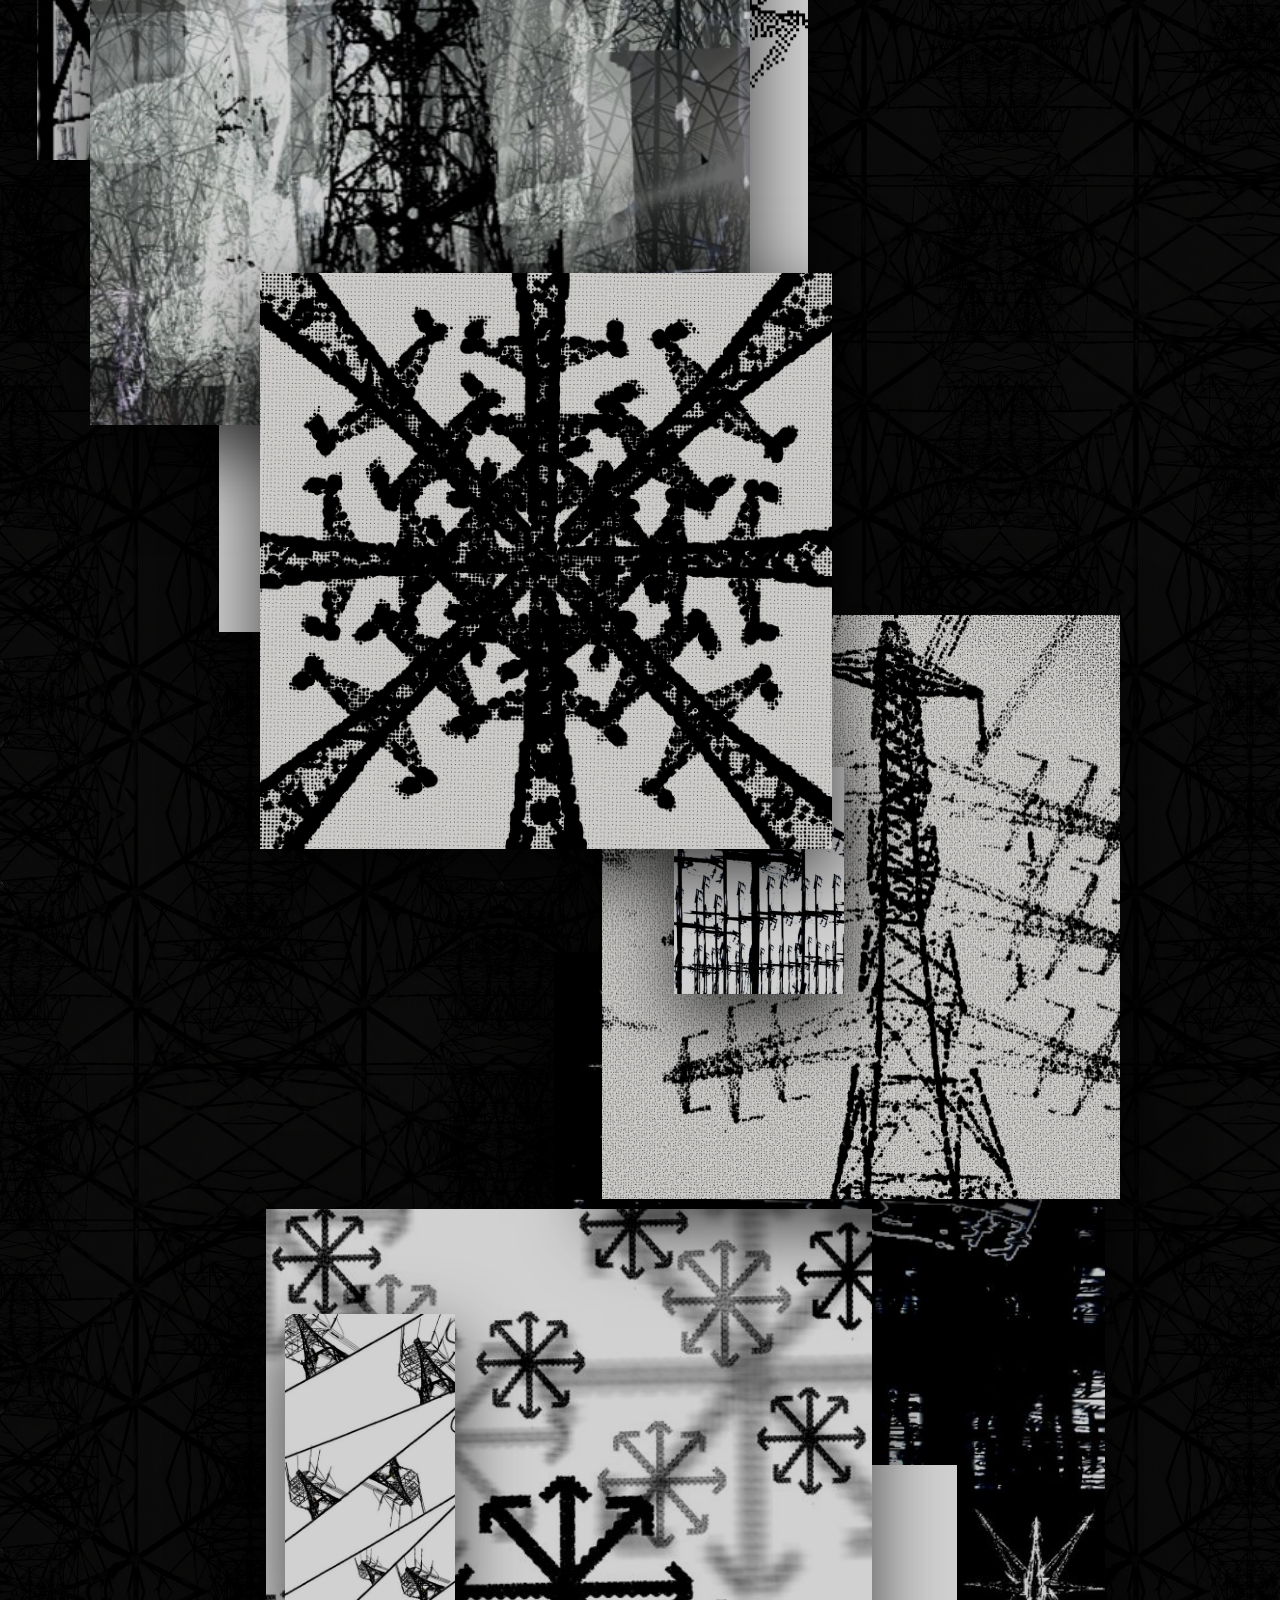
==== commit df0d7ee0: "Add cutouts page: a compositor of transparent-background works New cutouts.html layers cutout works " ====
--- a/index.html
+++ b/index.html
@@ -33,6 +33,7 @@
 
 <div class="mark tl">systems systems systems</div>
 <div class="mark tr"><a href="grid.html">the grid &rarr;</a></div>
+<div class="mark br"><a href="cutouts.html">cutouts &rarr;</a></div>
 <button class="mark bl" id="soundToggle" aria-pressed="false">sound on</button>
 
 <header class="intro">
--- a/assets/css/site.css
+++ b/assets/css/site.css
@@ -51,6 +51,7 @@
 }
 .mark.tl{ top:18px; left:22px; }
 .mark.tr{ top:18px; right:22px; text-align:right; }
+.mark.br{ bottom:16px; right:22px; top:auto; text-align:right; }
 
 /* ---- opening screen ---- */
 .intro{
@@ -412,3 +413,64 @@
   /* grid page: two columns on phones */
   .grid{ grid-template-columns:repeat(2, 1fr); gap:14px; }
 }
+
+/* ================================================================
+   CUTOUTS PAGE (cutouts.html) — a compositor surface.
+   Everything here is scoped under .cutoutbody so it can't touch the
+   field or grid pages, and the whole page deletes cleanly.
+   ================================================================ */
+.cutoutbody{ position:fixed; inset:0; width:100%; height:100%; overflow:hidden; }
+
+.cutoutbody .cutstage{ position:fixed; inset:0; z-index:1; overflow:hidden; }
+.cutoutbody .cutout{
+  position:absolute; top:0; left:0;
+  transform-origin:center center; will-change:transform;
+}
+.cutoutbody .cutout img{ display:block; width:100%; height:auto; }
+
+/* legibility scrims (between the stage and the marks) */
+.cutoutbody .cutscrim{ position:fixed; left:0; right:0; z-index:4; pointer-events:none; }
+.cutoutbody .cutscrim.t{ top:0; height:72px;
+  background:linear-gradient(to bottom, rgba(8,8,10,.82), transparent); }
+.cutoutbody .cutscrim.b{ bottom:0; height:280px;
+  background:linear-gradient(to top, rgba(8,8,10,.96), rgba(8,8,10,.72) 38%, rgba(8,8,10,.28) 66%, transparent); }
+.cutoutbody .cutscrim.bl{ left:0; right:auto; bottom:0; width:440px; height:360px;
+  background:radial-gradient(125% 120% at 0% 100%, rgba(8,8,10,.94), rgba(8,8,10,.5) 46%, transparent 72%); }
+
+/* control cluster — same lowercase, letterspaced voice as the marks */
+.cutoutbody #cutpanel{
+  position:fixed; z-index:6; left:22px; bottom:44px;
+  display:flex; flex-direction:column; gap:13px;
+  font-size:11px; letter-spacing:.18em; text-transform:lowercase;
+}
+.cutoutbody .crow{ display:flex; align-items:baseline; gap:12px; }
+.cutoutbody .clab{ color:#45454a; width:58px; flex:none; letter-spacing:.2em; }
+.cutoutbody .copts{ display:flex; gap:12px; flex-wrap:wrap; }
+.cutoutbody #cutpanel button{
+  font:inherit; letter-spacing:inherit; text-transform:inherit;
+  background:none; border:none; padding:0; cursor:pointer;
+  color:var(--dim); transition:color .25s ease;
+}
+.cutoutbody #cutpanel button:hover{ color:var(--bone); }
+.cutoutbody #cutpanel button.on{ color:var(--hot); }
+.cutoutbody #cutpanel button:disabled{ color:#2c2c30; cursor:default; }
+.cutoutbody #cutpanel button:focus-visible{ outline:1px solid var(--hot); outline-offset:3px; }
+.cutoutbody .cstepper{ display:flex; align-items:baseline; gap:10px; }
+.cutoutbody .cval{ color:var(--bone); min-width:1.4em; text-align:center; font-variant-numeric:tabular-nums; }
+.cutoutbody .crecompose{ color:var(--bone); }
+.cutoutbody .crecompose:hover{ color:var(--hot); }
+.cutoutbody .crecompose::before{ content:"\27F3\A0"; }
+
+.cutoutbody .cuthint{
+  position:fixed; z-index:5; bottom:16px; left:50%; transform:translateX(-50%);
+  font-size:11px; letter-spacing:.26em; text-transform:lowercase;
+  color:#4a4a49; text-align:center; white-space:nowrap; pointer-events:none;
+}
+
+@media (prefers-reduced-motion: reduce){
+  .cutoutbody .cutout{ will-change:auto; }
+}
+@media (max-width:640px){
+  .cutoutbody #cutpanel{ bottom:38px; gap:11px; }
+  .cutoutbody .cuthint{ font-size:9px; letter-spacing:.18em; }
+}
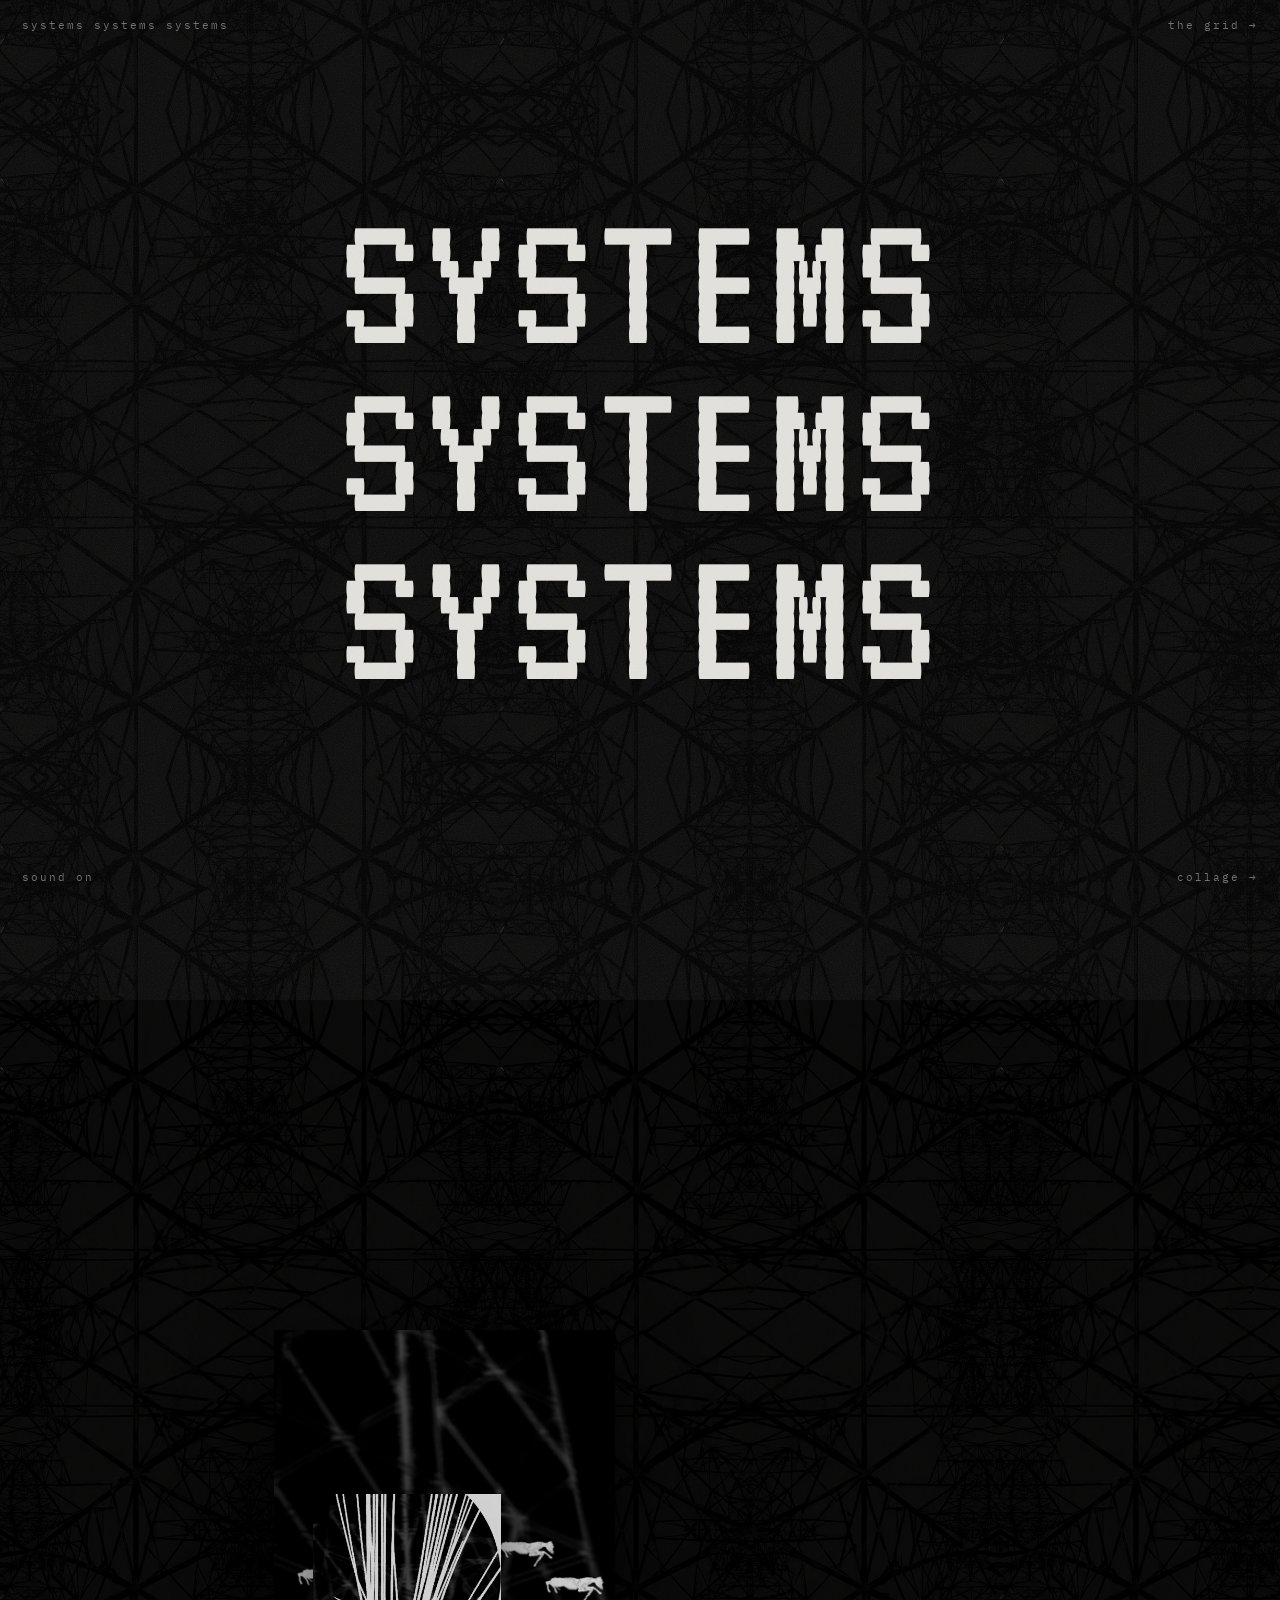
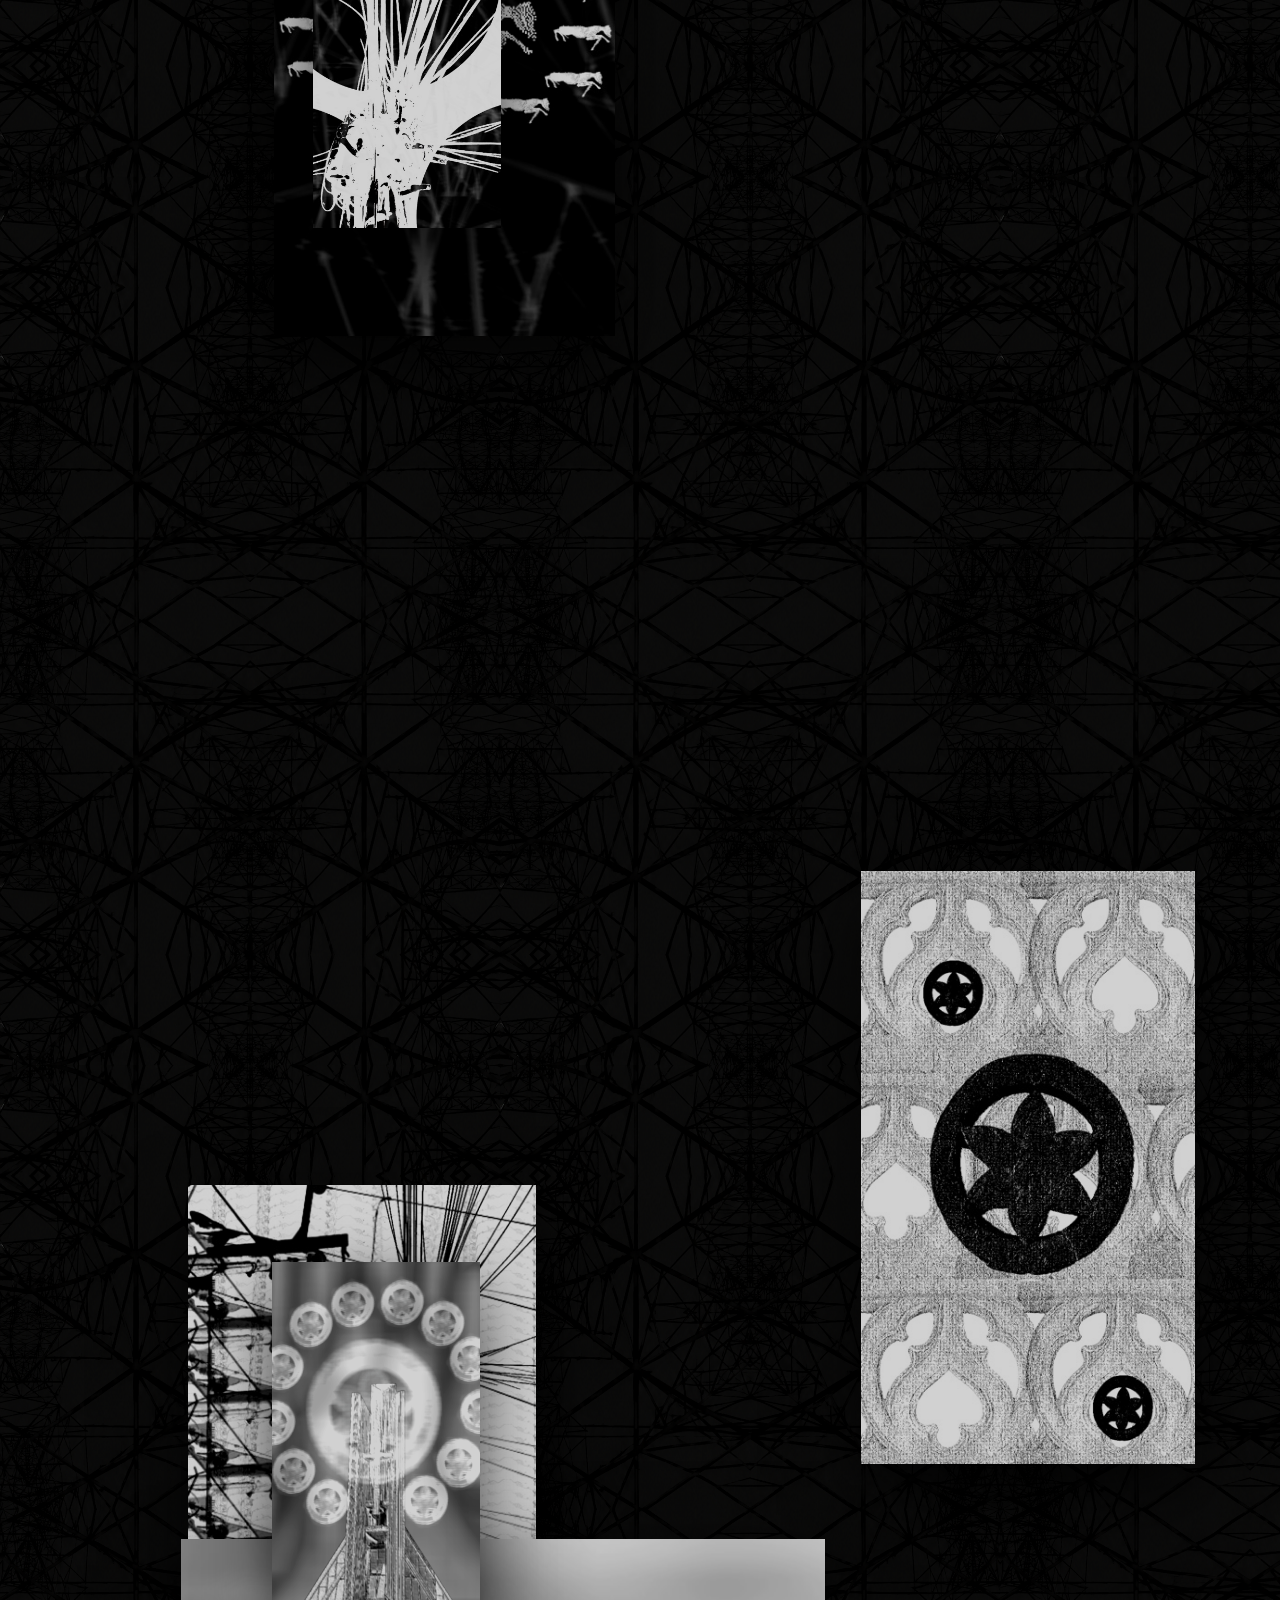
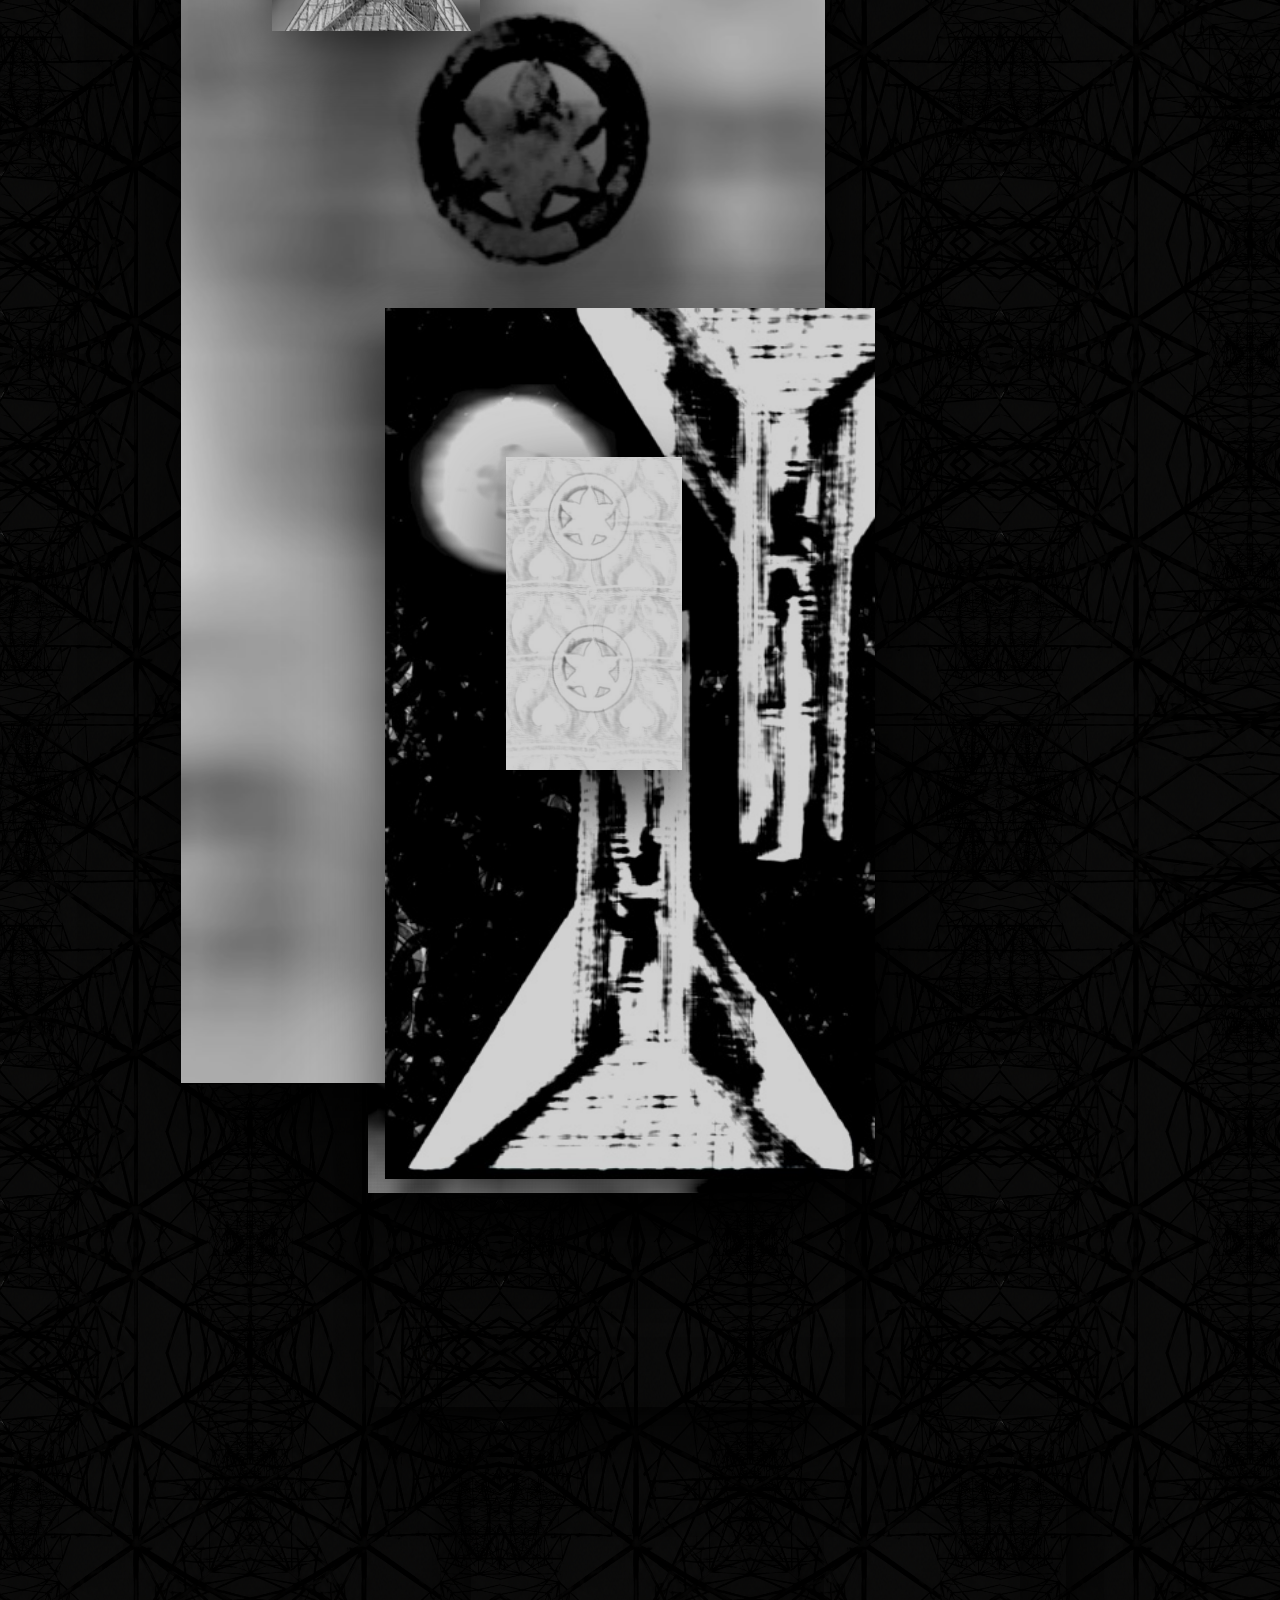
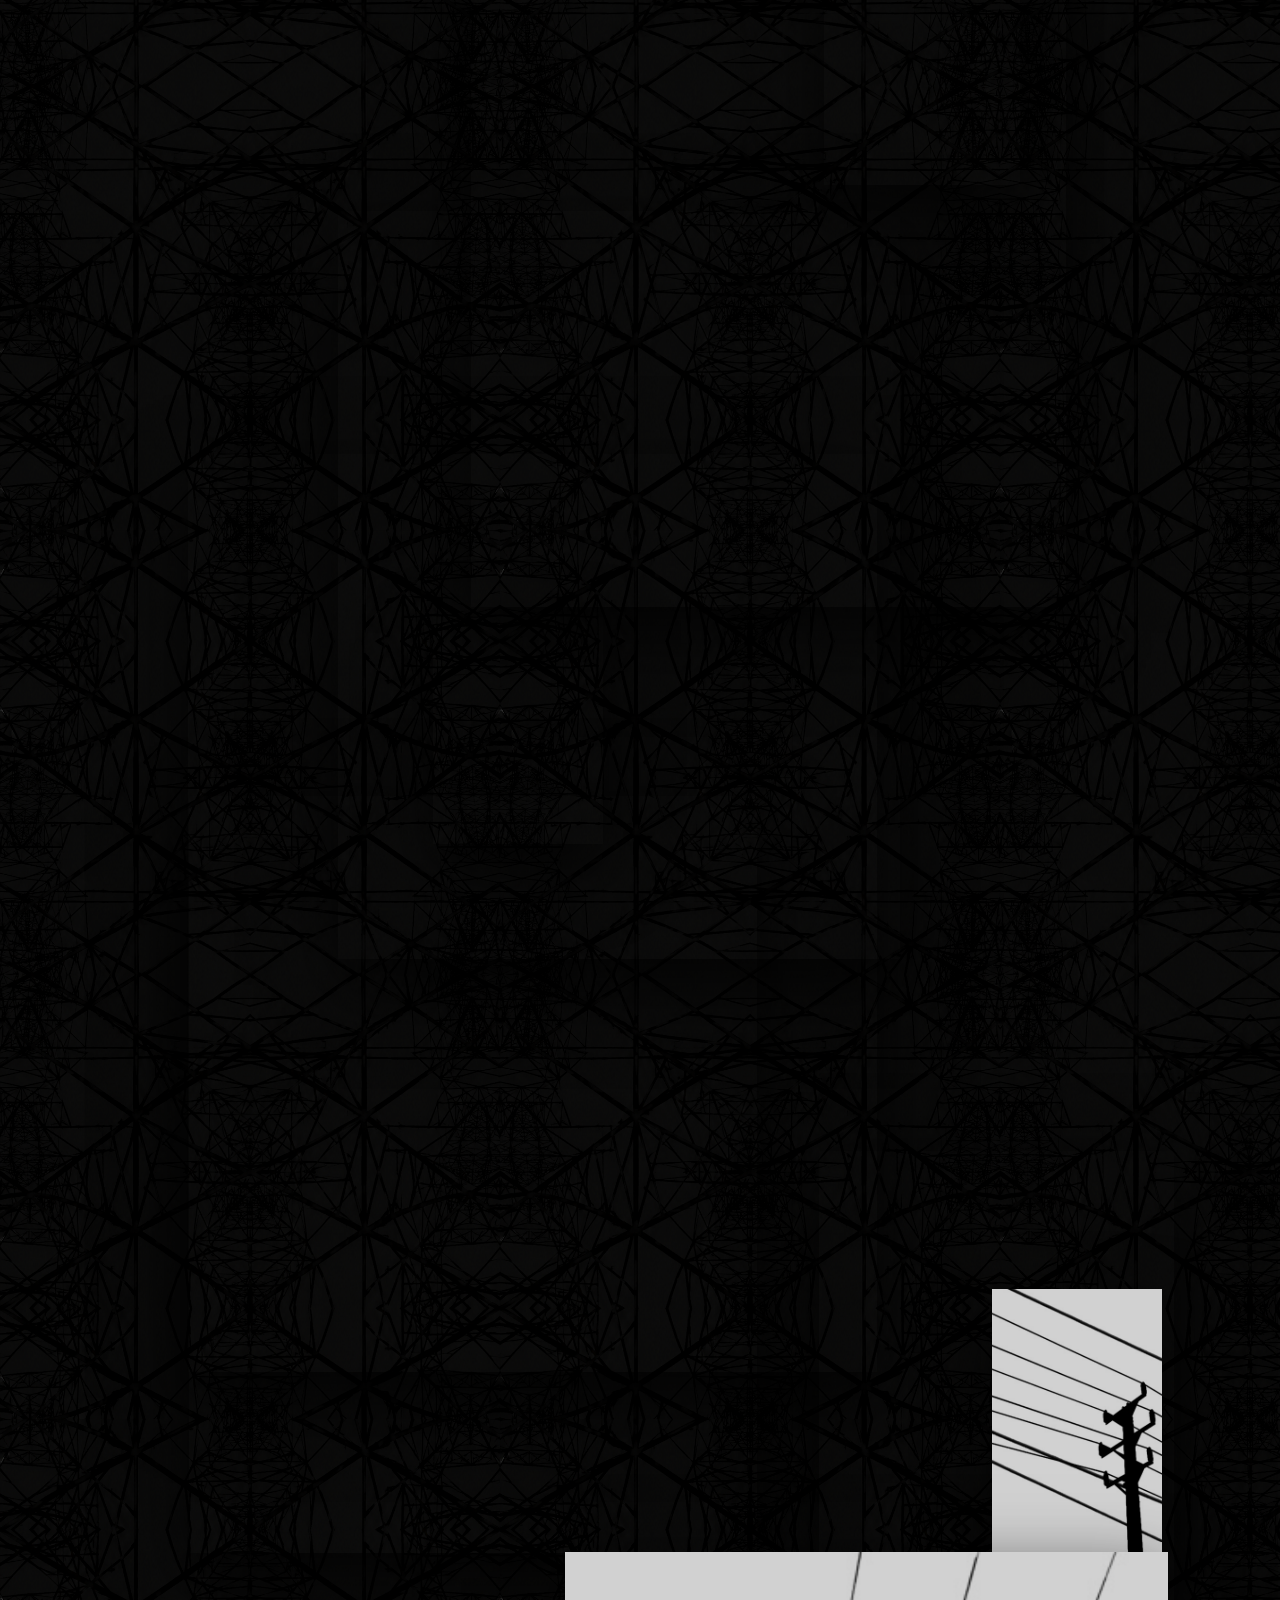
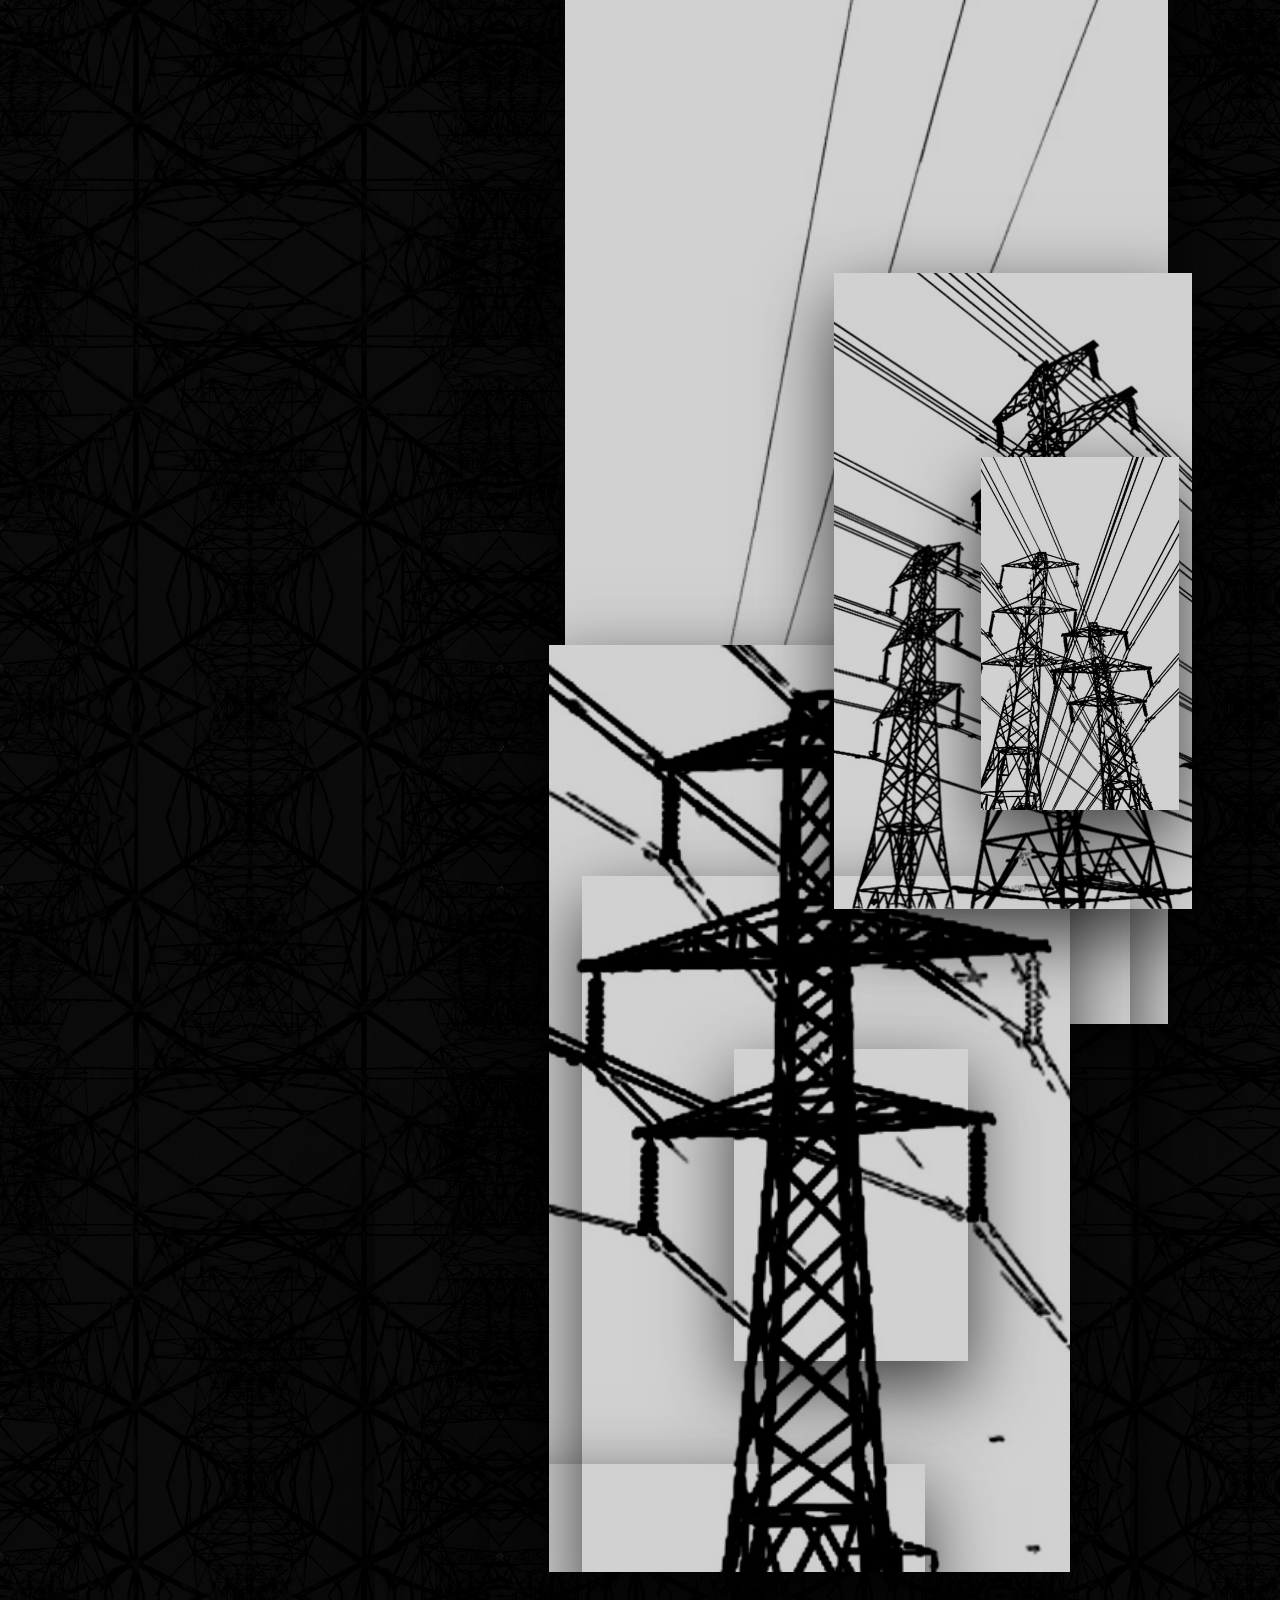
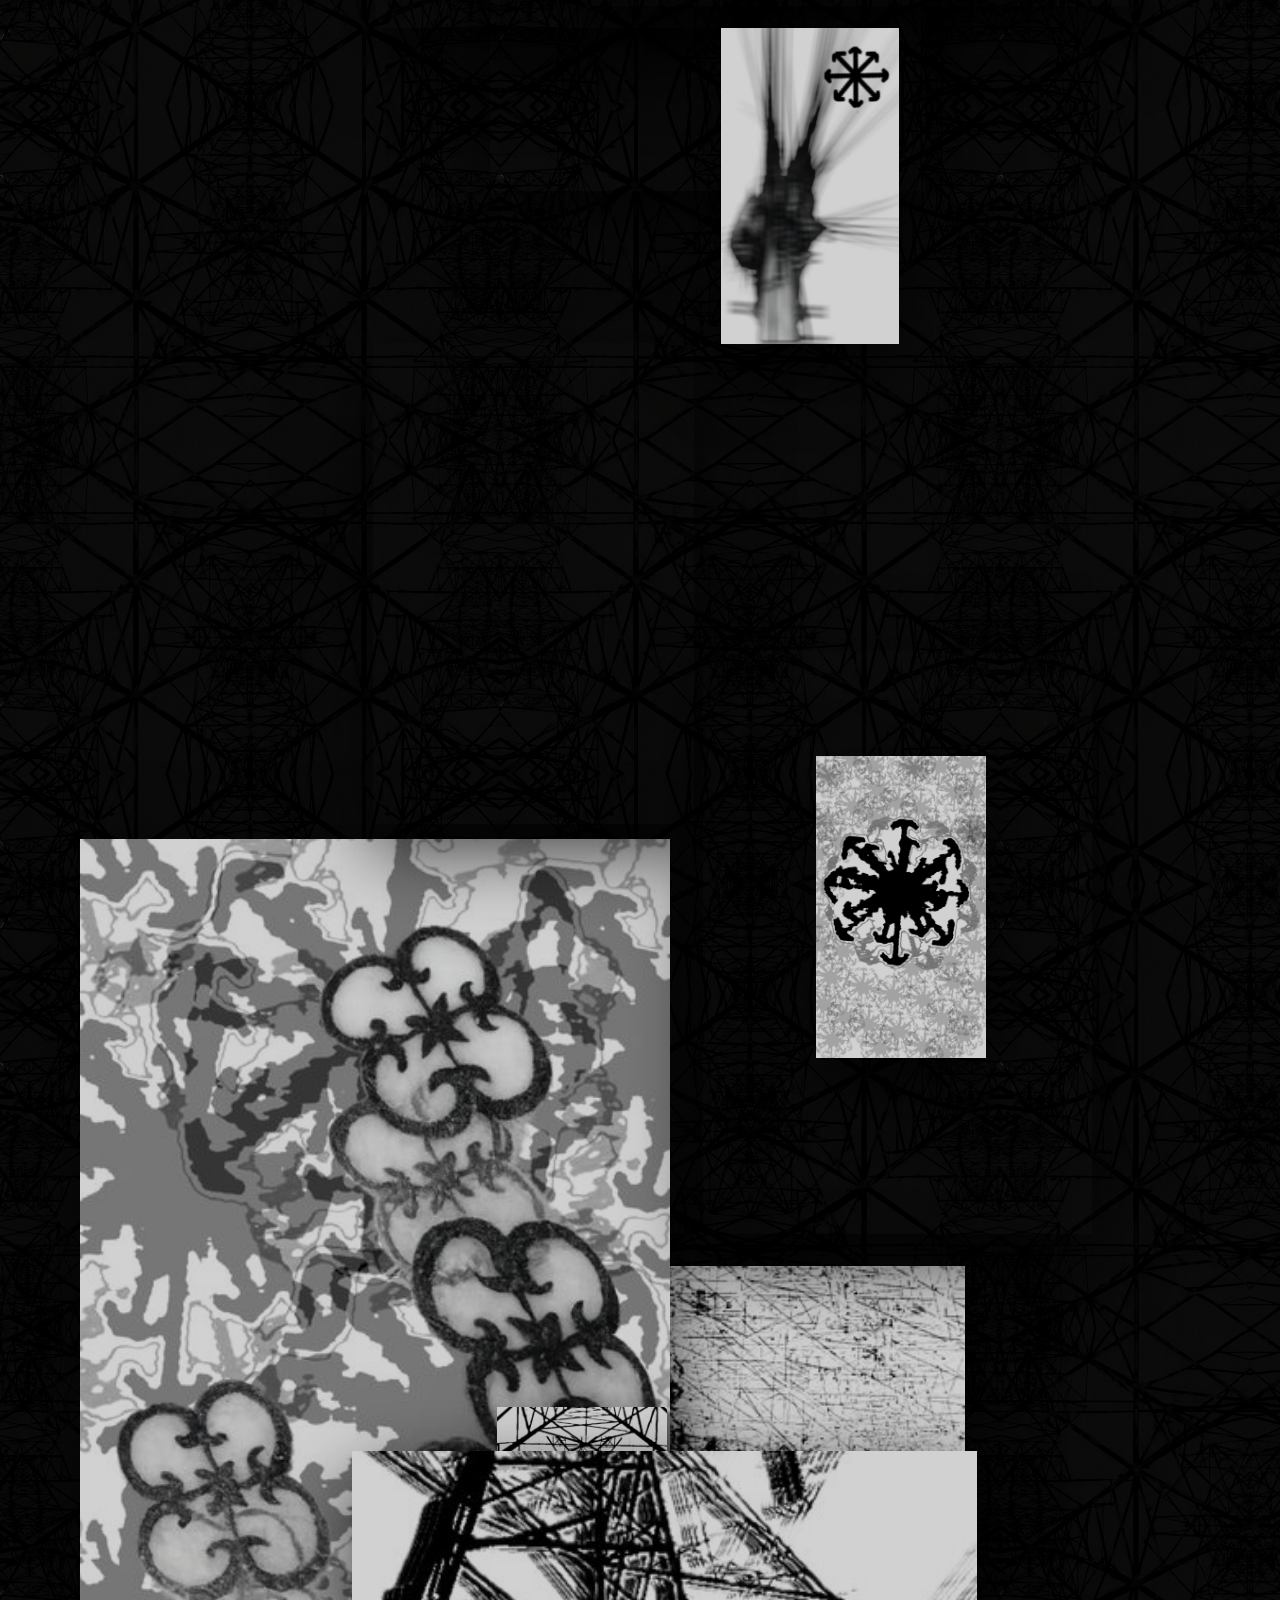
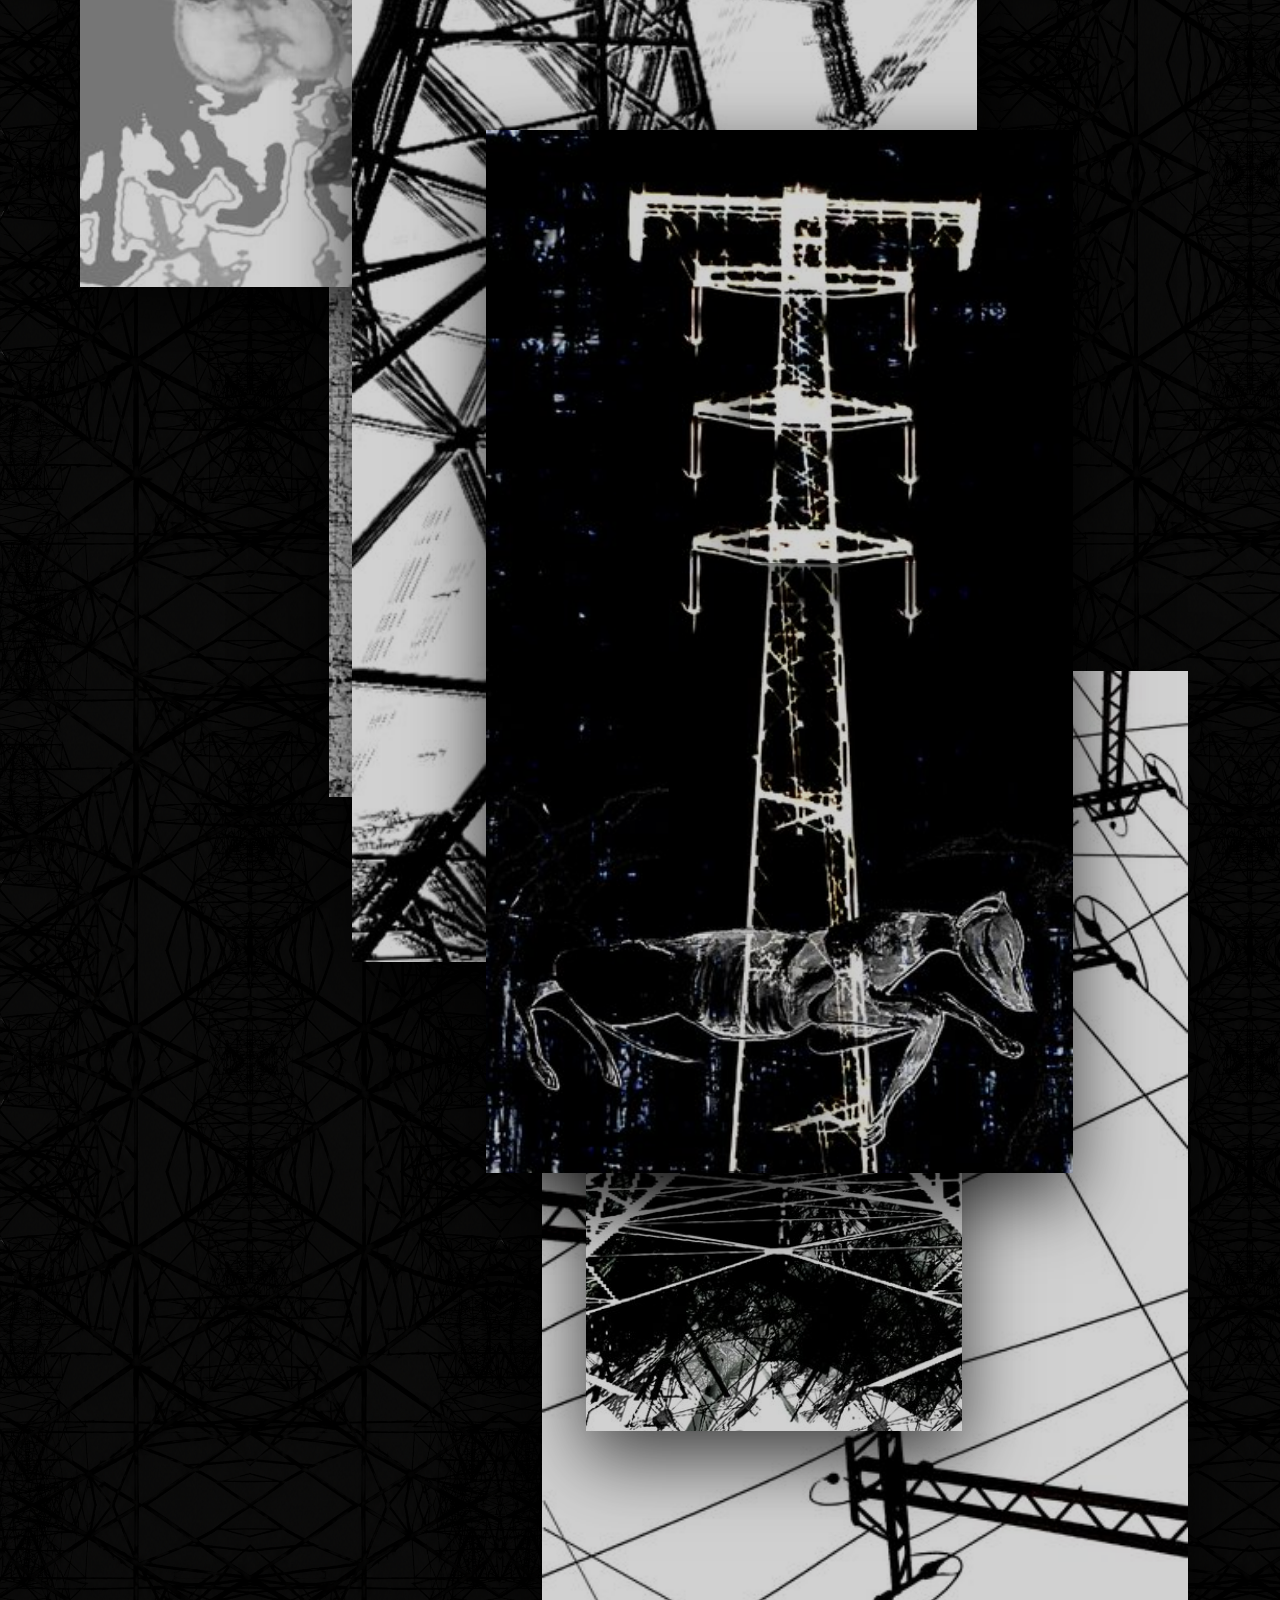
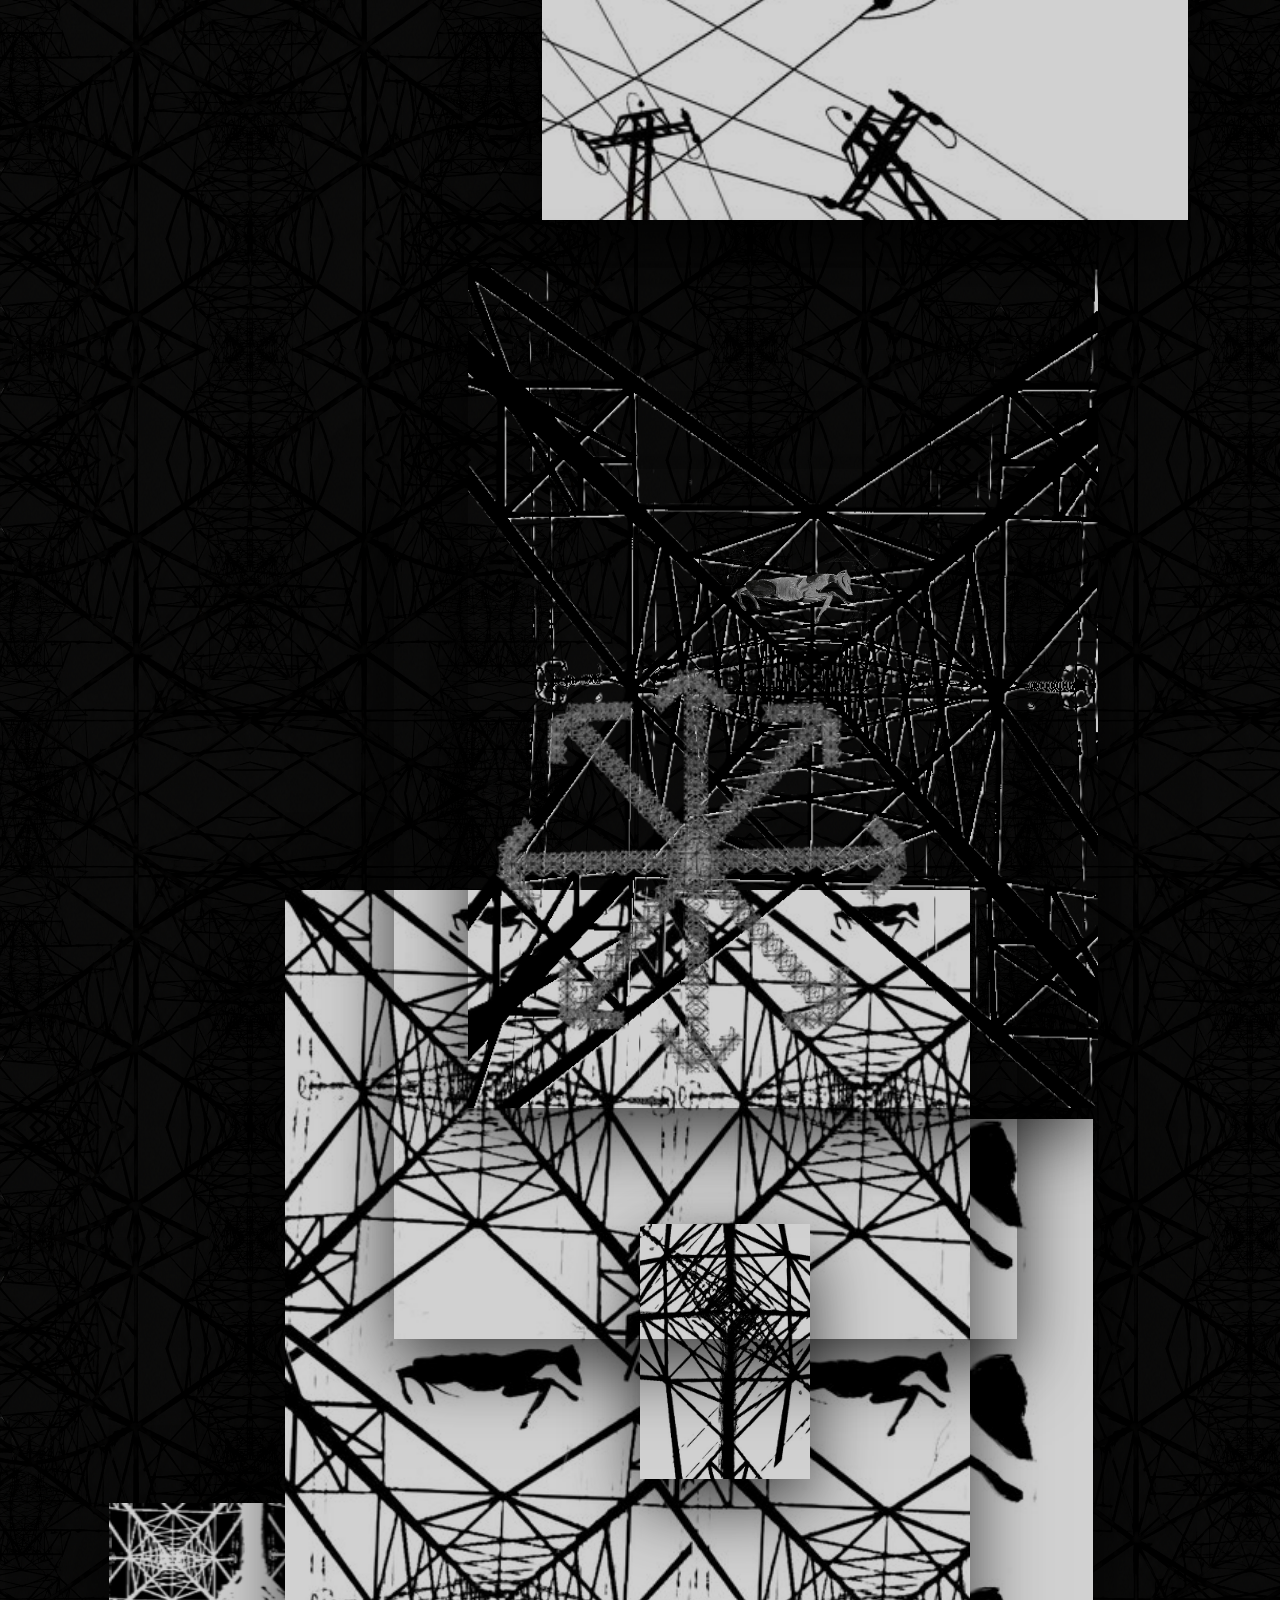
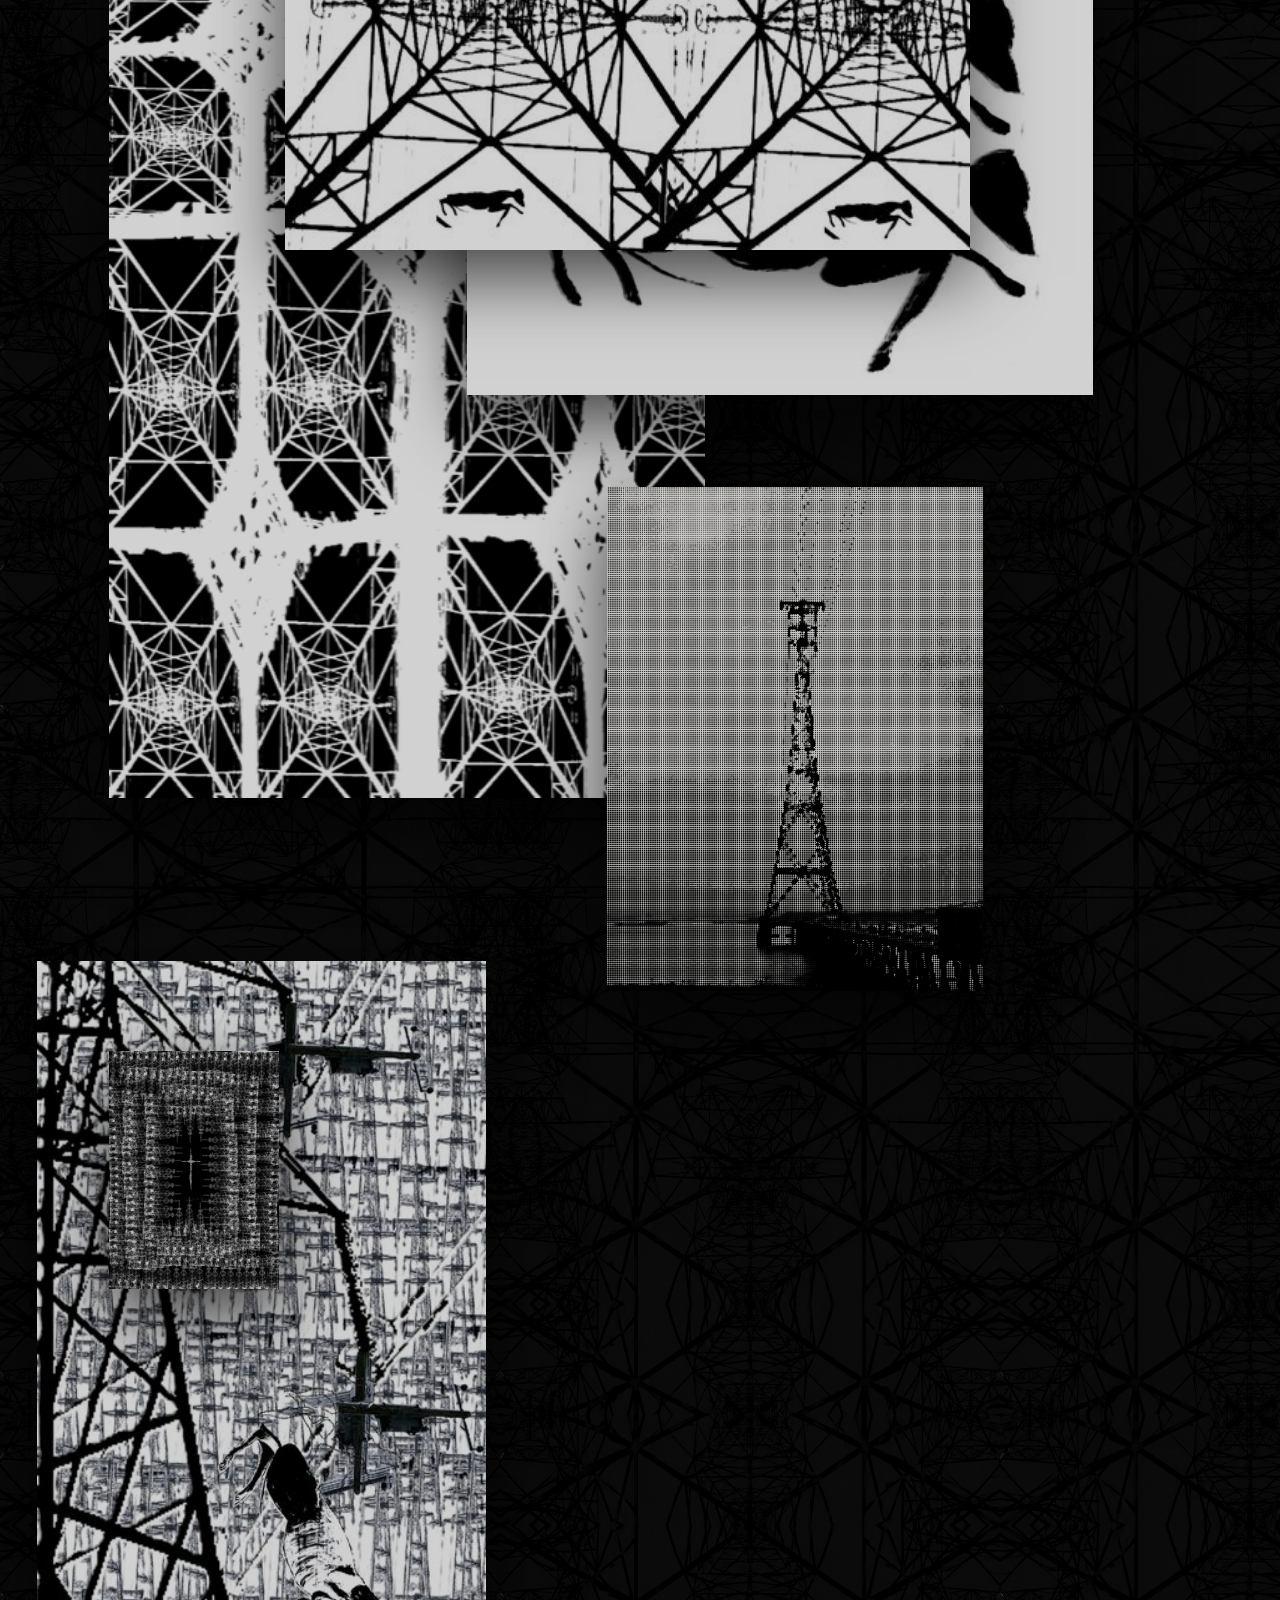
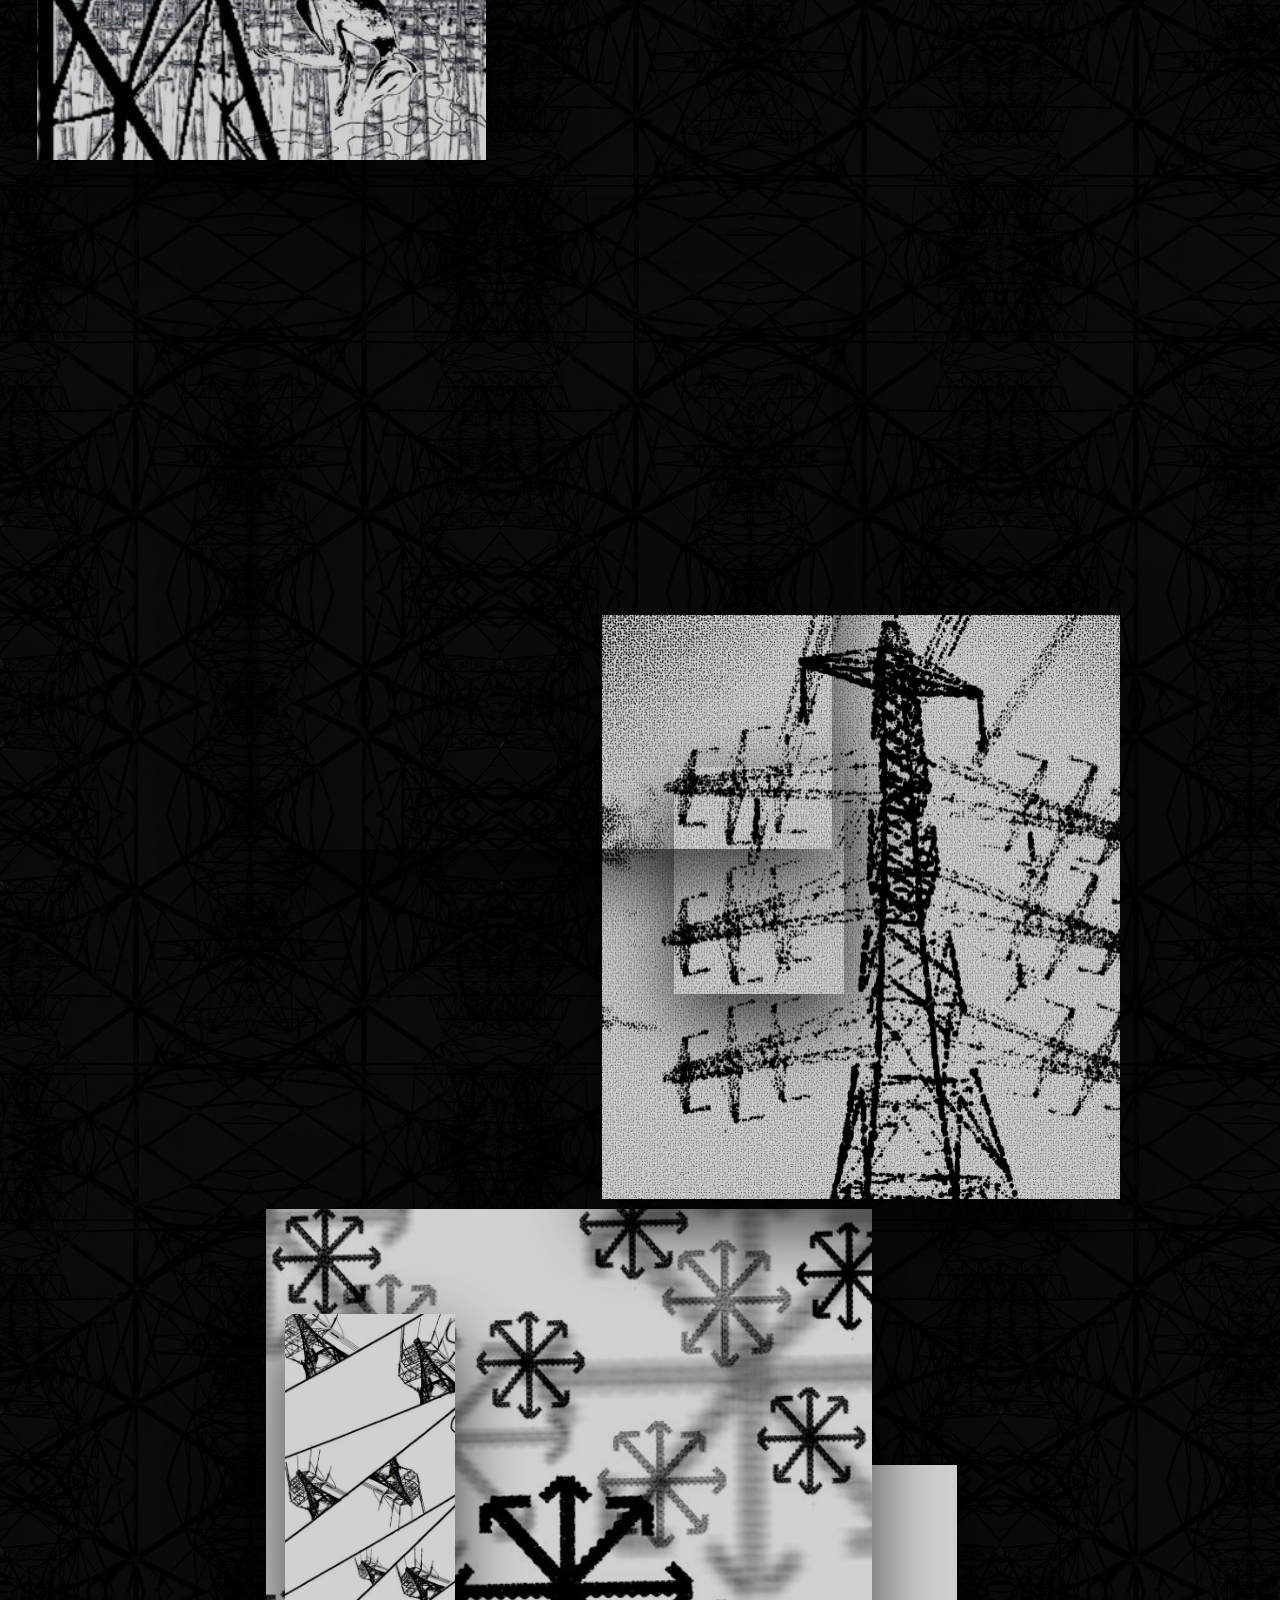
==== commit 3a7fd6fe: "cutouts: rename page to 'collage'; add web +/- nudges to size & rotate - page is now 'collage' in th" ====
--- a/index.html
+++ b/index.html
@@ -33,7 +33,7 @@
 
 <div class="mark tl">systems systems systems</div>
 <div class="mark tr"><a href="grid.html">the grid &rarr;</a></div>
-<div class="mark br"><a href="cutouts.html">cutouts &rarr;</a></div>
+<div class="mark br"><a href="cutouts.html">collage &rarr;</a></div>
 <button class="mark bl" id="soundToggle" aria-pressed="false">sound on</button>
 
 <header class="intro">
--- a/assets/css/site.css
+++ b/assets/css/site.css
@@ -48,6 +48,9 @@
   position:fixed; z-index:40;
   font-size:11px; letter-spacing:.18em;
   color:var(--dim); text-transform:lowercase;
+  /* dark glow so the marks stay legible over busy tiles/pieces (esp. the grid),
+     instead of blending into a bright image behind them */
+  text-shadow:0 1px 2px rgba(8,8,10,.95), 0 0 10px rgba(8,8,10,.85), 0 0 3px rgba(8,8,10,.9);
 }
 .mark.tl{ top:18px; left:22px; }
 .mark.tr{ top:18px; right:22px; text-align:right; }
@@ -213,11 +216,21 @@
 
 /* ---- end mark ---- */
 .fin{
+  position:relative;
+  z-index:31;               /* above field pieces (hover z-index is 30) so a
+                               drifting piece can never bury the end text */
   height:60vh;
   display:flex; align-items:center; justify-content:center;
   flex-direction:column; gap:18px;
   font-size:11px; letter-spacing:.34em;
   color:var(--dim); text-transform:lowercase;
+}
+/* a soft pool of ground behind the text so it stays legible even when a
+   bright piece sits directly behind it */
+.fin::before{
+  content:''; position:absolute; inset:0; z-index:-1; pointer-events:none;
+  background:radial-gradient(ellipse 62% 46% at 50% 50%,
+    rgba(8,8,10,.92) 0%, rgba(8,8,10,.55) 45%, transparent 75%);
 }
 
 /* ---- lightbox ---- */
@@ -396,6 +409,16 @@
     bottom:calc(14px + env(safe-area-inset-bottom));
   }
 
+  /* the sound toggle takes bottom-right on phones, so send the corner
+     'cutouts ->' link to bottom-left to avoid overlapping it. On the
+     cutouts page the control panel owns bottom-left, so that page keeps
+     its corner link bottom-right (no sound toggle there to collide with). */
+  .mark.br{
+    left:22px; right:auto;
+    bottom:calc(14px + env(safe-area-inset-bottom));
+  }
+  .cutoutbody .mark.br{ left:auto; right:22px; }
+
   /* the title tower, sized for phones */
   .intro h1{
     font-size:23vw;
@@ -419,30 +442,50 @@
    Everything here is scoped under .cutoutbody so it can't touch the
    field or grid pages, and the whole page deletes cleanly.
    ================================================================ */
-.cutoutbody{ position:fixed; inset:0; width:100%; height:100%; overflow:hidden; }
-
-.cutoutbody .cutstage{ position:fixed; inset:0; z-index:1; overflow:hidden; }
+.cutoutbody{
+  position:fixed; inset:0; width:100%; height:100%; overflow:hidden;
+  /* shared control halo — a dense dark ring so every control reads over a bright,
+     busy cutout without needing a solid box behind it (keeps the floating-text
+     look). Tuned in one place; used by the panel, marks, toggles and tray. */
+  --halo: 0 0 2px rgba(8,8,10,.98), 0 0 4px rgba(8,8,10,.95),
+          0 1px 3px rgba(8,8,10,.98), 0 0 9px rgba(8,8,10,.82),
+          0 0 16px rgba(8,8,10,.6);
+}
+
+.cutoutbody .cutstage{ position:fixed; inset:0; z-index:1; overflow:hidden; touch-action:none; }
 .cutoutbody .cutout{
   position:absolute; top:0; left:0;
   transform-origin:center center; will-change:transform;
 }
 .cutoutbody .cutout img{ display:block; width:100%; height:auto; }
 
+/* the corner marks share the control halo on this page (scoped here so the
+   field/grid marks keep their own lighter treatment) */
+.cutoutbody .mark{ text-shadow:var(--halo); }
+
 /* legibility scrims (between the stage and the marks) */
 .cutoutbody .cutscrim{ position:fixed; left:0; right:0; z-index:4; pointer-events:none; }
-.cutoutbody .cutscrim.t{ top:0; height:72px;
-  background:linear-gradient(to bottom, rgba(8,8,10,.82), transparent); }
-.cutoutbody .cutscrim.b{ bottom:0; height:280px;
-  background:linear-gradient(to top, rgba(8,8,10,.96), rgba(8,8,10,.72) 38%, rgba(8,8,10,.28) 66%, transparent); }
-.cutoutbody .cutscrim.bl{ left:0; right:auto; bottom:0; width:440px; height:360px;
-  background:radial-gradient(125% 120% at 0% 100%, rgba(8,8,10,.94), rgba(8,8,10,.5) 46%, transparent 72%); }
+.cutoutbody .cutscrim.t{ top:0; height:90px;
+  background:linear-gradient(to bottom, rgba(8,8,10,.9), rgba(8,8,10,.5) 55%, transparent); }
+.cutoutbody .cutscrim.b{ bottom:0; height:300px;
+  background:linear-gradient(to top, rgba(8,8,10,.97), rgba(8,8,10,.78) 38%, rgba(8,8,10,.32) 66%, transparent); }
+.cutoutbody .cutscrim.bl{ left:0; right:auto; bottom:0; width:500px; height:430px;
+  background:radial-gradient(125% 120% at 0% 100%, rgba(8,8,10,.98), rgba(8,8,10,.7) 46%, transparent 76%); }
 
 /* control cluster — same lowercase, letterspaced voice as the marks */
 .cutoutbody #cutpanel{
   position:fixed; z-index:6; left:22px; bottom:44px;
   display:flex; flex-direction:column; gap:13px;
   font-size:11px; letter-spacing:.18em; text-transform:lowercase;
-}
+  /* a dense dark halo so the controls hold up over a bright piece behind them */
+  text-shadow:var(--halo);
+  /* only the actual controls (below) catch pointers — every label word and gap
+     lets a press fall through to the canvas, so a piece under the panel is still
+     grabbable, especially on phones where the panel sits over the composition */
+  pointer-events:none;
+}
+.cutoutbody #cutpanel button,
+.cutoutbody #cutpanel input{ pointer-events:auto; }
 .cutoutbody .crow{ display:flex; align-items:baseline; gap:12px; }
 .cutoutbody .clab{ color:#45454a; width:58px; flex:none; letter-spacing:.2em; }
 .cutoutbody .copts{ display:flex; gap:12px; flex-wrap:wrap; }
@@ -460,6 +503,151 @@
 .cutoutbody .crecompose{ color:var(--bone); }
 .cutoutbody .crecompose:hover{ color:var(--hot); }
 .cutoutbody .crecompose::before{ content:"\27F3\A0"; }
+.cutoutbody .csave{ color:var(--bone); }
+.cutoutbody .csave:hover{ color:var(--hot); }
+.cutoutbody .csave::before{ content:"\2193\A0"; }   /* down arrow */
+.cutoutbody .cactions{ flex-wrap:wrap; }
+.cutoutbody .cinvert{ color:var(--bone); }
+.cutoutbody .cinvert:hover{ color:var(--hot); }
+.cutoutbody .cinvert.on{ color:var(--hot); }
+.cutoutbody .cinvert::before{ content:"\25D0\A0"; }  /* half-filled circle */
+
+/* per-piece edit row — shown only when a cutout is selected */
+.cutoutbody .cedit{ display:none; align-items:center; gap:10px; }
+.cutoutbody .cedit.show{ display:flex; }
+.cutoutbody .csize{
+  -webkit-appearance:none; appearance:none; width:94px; height:2px;
+  background:rgba(228,226,221,.35); outline:none; cursor:pointer;
+}
+.cutoutbody .csize::-webkit-slider-thumb{ -webkit-appearance:none; width:11px; height:11px; border-radius:50%; background:var(--bone); cursor:pointer; }
+.cutoutbody .csize::-moz-range-thumb{ width:11px; height:11px; border:none; border-radius:50%; background:var(--bone); cursor:pointer; }
+/* web-only +/- nudges flanking the size/rotate sliders (hidden on phones,
+   where the touch slider is easy enough) */
+.cutoutbody .cnudge{ flex:none; width:15px; padding:1px 2px; font-size:14px; line-height:1; text-align:center; color:var(--bone); }
+.cutoutbody .cnudge:hover{ color:var(--hot); }
+.cutoutbody .clock.on{ color:var(--hot); }
+.cutoutbody .cdup{ color:var(--bone); }
+.cutoutbody .cpinv.on{ color:var(--hot); }
+.cutoutbody .cdel{ color:var(--bone); }
+.cutoutbody .cdel:hover{ color:#e08582; }
+.cutoutbody .cdel::before{ content:"\2715\A0"; }   /* ✕ */
+/* keep the slider visible when the page is inverted (light ground) */
+body.cutoutbody.page-inverted .csize{ background:rgba(20,20,22,.45); }
+body.cutoutbody.page-inverted .csize::-webkit-slider-thumb{ background:#151517; }
+body.cutoutbody.page-inverted .csize::-moz-range-thumb{ background:#151517; }
+
+/* invert the whole page (a negative of the composition), but double-invert the
+   controls + marks back to normal so they stay legible on the flipped ground */
+body.cutoutbody.page-inverted{ filter:invert(1); }
+body.cutoutbody.page-inverted #cutpanel,
+body.cutoutbody.page-inverted .mark,
+body.cutoutbody.page-inverted .cuttray,
+body.cutoutbody.page-inverted .cutbin,
+body.cutoutbody.page-inverted .clearbtn,
+body.cutoutbody.page-inverted .panelbtn{ filter:invert(1); }
+/* the double-invert renders controls in their normal (dark-ground) palette, but
+   they now sit on a light ground — recolour them dark so they stay legible */
+body.cutoutbody.page-inverted .mark,
+body.cutoutbody.page-inverted .mark a{ color:#3a3a3e; text-shadow:none; }
+body.cutoutbody.page-inverted #cutpanel button{ color:#55555a; }
+body.cutoutbody.page-inverted #cutpanel button:hover,
+body.cutoutbody.page-inverted #cutpanel button.on{ color:#101013; }
+body.cutoutbody.page-inverted #cutpanel .clab{ color:#8c8c90; }
+body.cutoutbody.page-inverted #cutpanel .cval{ color:#101013; }
+body.cutoutbody.page-inverted #cutpanel{ text-shadow:none; }
+/* the halo would double-invert to a light glow on the flipped ground — drop it */
+body.cutoutbody.page-inverted .clearbtn,
+body.cutoutbody.page-inverted .panelbtn,
+body.cutoutbody.page-inverted .tray-handle{ text-shadow:none; }
+
+/* ---- cutout palette (right-edge tray): drag/tap a cutout onto the canvas ---- */
+.cutoutbody .cuttray{
+  position:fixed; top:0; right:0; height:100%; z-index:7;
+  display:flex; align-items:center;
+  transform:translateX(calc(100% - 24px));   /* hidden; handle peeks in */
+  transition:transform .28s ease;
+}
+.cutoutbody .cuttray:hover,
+.cutoutbody .cuttray.open{ transform:translateX(0); }
+.cutoutbody .tray-handle{
+  align-self:center; flex:none; width:24px; height:150px; padding:0;
+  writing-mode:vertical-rl; text-orientation:mixed;
+  background:rgba(8,8,10,.84); color:var(--dim);
+  font-family:inherit; font-size:11px; letter-spacing:.24em; text-transform:lowercase;
+  border:none; border-left:1px solid rgba(228,226,221,.2); cursor:pointer;
+  text-shadow:var(--halo);
+  transition:color .25s ease;
+}
+.cutoutbody .tray-handle:hover{ color:var(--bone); }
+.cutoutbody .tray-items{
+  width:134px; height:100%; box-sizing:border-box;
+  background:rgba(9,9,11,.9); border-left:1px solid rgba(228,226,221,.1);
+  overflow-y:auto; overflow-x:hidden;
+  /* top/bottom inset clears the corner marks (← field, grid →) */
+  padding:48px 13px; display:flex; flex-direction:column; gap:12px;
+}
+.cutoutbody .tray-item{
+  flex:none; width:100%; aspect-ratio:1/1;
+  background:#141417; border:1px solid rgba(228,226,221,.09);
+  display:flex; align-items:center; justify-content:center;
+  cursor:grab; touch-action:pan-y;   /* vertical swipe scrolls the strip; horizontal drag pulls a cutout out */
+  transition:border-color .2s ease, opacity .2s ease;
+}
+.cutoutbody .tray-item:hover{ border-color:rgba(228,226,221,.35); }
+.cutoutbody .tray-item.added{ opacity:.35; }
+.cutoutbody .tray-item img{ max-width:84%; max-height:84%; object-fit:contain; pointer-events:none; }
+
+/* clear-view toggle: small, top-centre, always visible (even in clear mode) */
+.cutoutbody .clearbtn{
+  position:fixed; z-index:41; top:13px; left:50%; transform:translateX(-50%);
+  font-family:inherit; font-size:11px; letter-spacing:.22em; text-transform:lowercase;
+  color:#4a4a49; background:none; border:none; padding:4px 6px; cursor:pointer;
+  text-shadow:var(--halo);
+  transition:color .25s ease;
+}
+.cutoutbody .clearbtn:hover, .cutoutbody .clearbtn.on{ color:var(--bone); }
+
+/* controls toggle: phones only (see the mobile block). On desktop the panel is
+   always open, so the toggle is hidden. */
+.cutoutbody .panelbtn{ display:none; }
+
+/* clear mode: hide the chrome, keep the composition + the clear toggle */
+body.cutoutbody.clear .mark,
+body.cutoutbody.clear #cutpanel,
+body.cutoutbody.clear .cuttray,
+body.cutoutbody.clear .cutbin,
+body.cutoutbody.clear .panelbtn{ display:none; }
+
+/* the bin: fades in while dragging a piece; drop a piece on it to remove it */
+.cutoutbody .cutbin{
+  position:fixed; z-index:8; left:50%; top:46px; bottom:auto;   /* top-centre, clear of the panel */
+  transform:translateX(-50%) translateY(-14px);
+  padding:11px 22px; font-size:11px; letter-spacing:.24em; text-transform:lowercase;
+  color:var(--dim); background:rgba(8,8,10,.72);
+  border:1px solid rgba(228,226,221,.18);
+  opacity:0; pointer-events:none;
+  transition:opacity .18s ease, transform .18s ease, color .18s ease, border-color .18s ease, background .18s ease;
+}
+.cutoutbody .cutbin::before{ content:"\2715\A0"; }   /* ✕ */
+.cutoutbody .cutbin.show{ opacity:1; transform:translateX(-50%) translateY(0); }
+.cutoutbody .cutbin.over{ color:var(--bone); border-color:#c8524f; background:rgba(48,12,12,.82); }
+
+/* the ghost that follows the cursor while dragging a cutout out of the tray */
+.drag-ghost{
+  position:fixed; z-index:60; left:0; top:0; width:130px; height:130px;
+  transform:translate(-50%,-50%); pointer-events:none; opacity:0;
+  transition:opacity .12s ease;
+}
+.drag-ghost.show{ opacity:.82; }
+.drag-ghost img{ max-width:100%; max-height:100%; object-fit:contain; }
+
+@media (max-width:640px){
+  /* phones: same right-edge tray, but tap-to-add (no drag) and a bit narrower */
+  .cutoutbody .cuttray{ transform:translateX(calc(100% - 22px)); }
+  .cutoutbody .cuttray.open{ transform:translateX(0); }
+  .cutoutbody .tray-handle{ height:120px; }
+  .cutoutbody .tray-items{ width:116px; padding:46px 10px; }
+}
 
 .cutoutbody .cuthint{
   position:fixed; z-index:5; bottom:16px; left:50%; transform:translateX(-50%);
@@ -473,4 +661,28 @@
 @media (max-width:640px){
   .cutoutbody #cutpanel{ bottom:38px; gap:11px; }
   .cutoutbody .cuthint{ font-size:9px; letter-spacing:.18em; }
-}
+
+  /* the top-left 'systems systems systems' mark is wide on a phone and ran under
+     the centred clear toggle — tuck clear into the top-right, below '← field' */
+  .cutoutbody .clearbtn{ top:42px; left:auto; right:16px; transform:none; }
+
+  /* collapse the dev control rows behind a 'controls' toggle so the page opens
+     clean and stops eating the bottom third of the screen. The per-piece edit
+     rows (.cedit) keep their own show-on-select logic, so tapping a piece still
+     brings up size / rotate / duplicate / lock / remove immediately. */
+  .cutoutbody #cutpanel .crow:not(.cedit){ display:none; }
+  body.cutoutbody.panel-open #cutpanel .crow:not(.cedit){ display:flex; }
+
+  .cutoutbody .panelbtn{
+    display:block; position:fixed; z-index:41;
+    left:22px; bottom:calc(12px + env(safe-area-inset-bottom));
+    font-family:inherit; font-size:11px; letter-spacing:.22em; text-transform:lowercase;
+    color:#4a4a49; background:none; border:none; padding:4px 6px; cursor:pointer;
+    text-shadow:var(--halo);
+    transition:color .25s ease;
+  }
+  .cutoutbody .panelbtn:hover, .cutoutbody .panelbtn.on{ color:var(--bone); }
+
+  /* the +/- nudges are a web (trackpad) affordance; the touch slider is fine */
+  .cutoutbody .cnudge{ display:none; }
+}
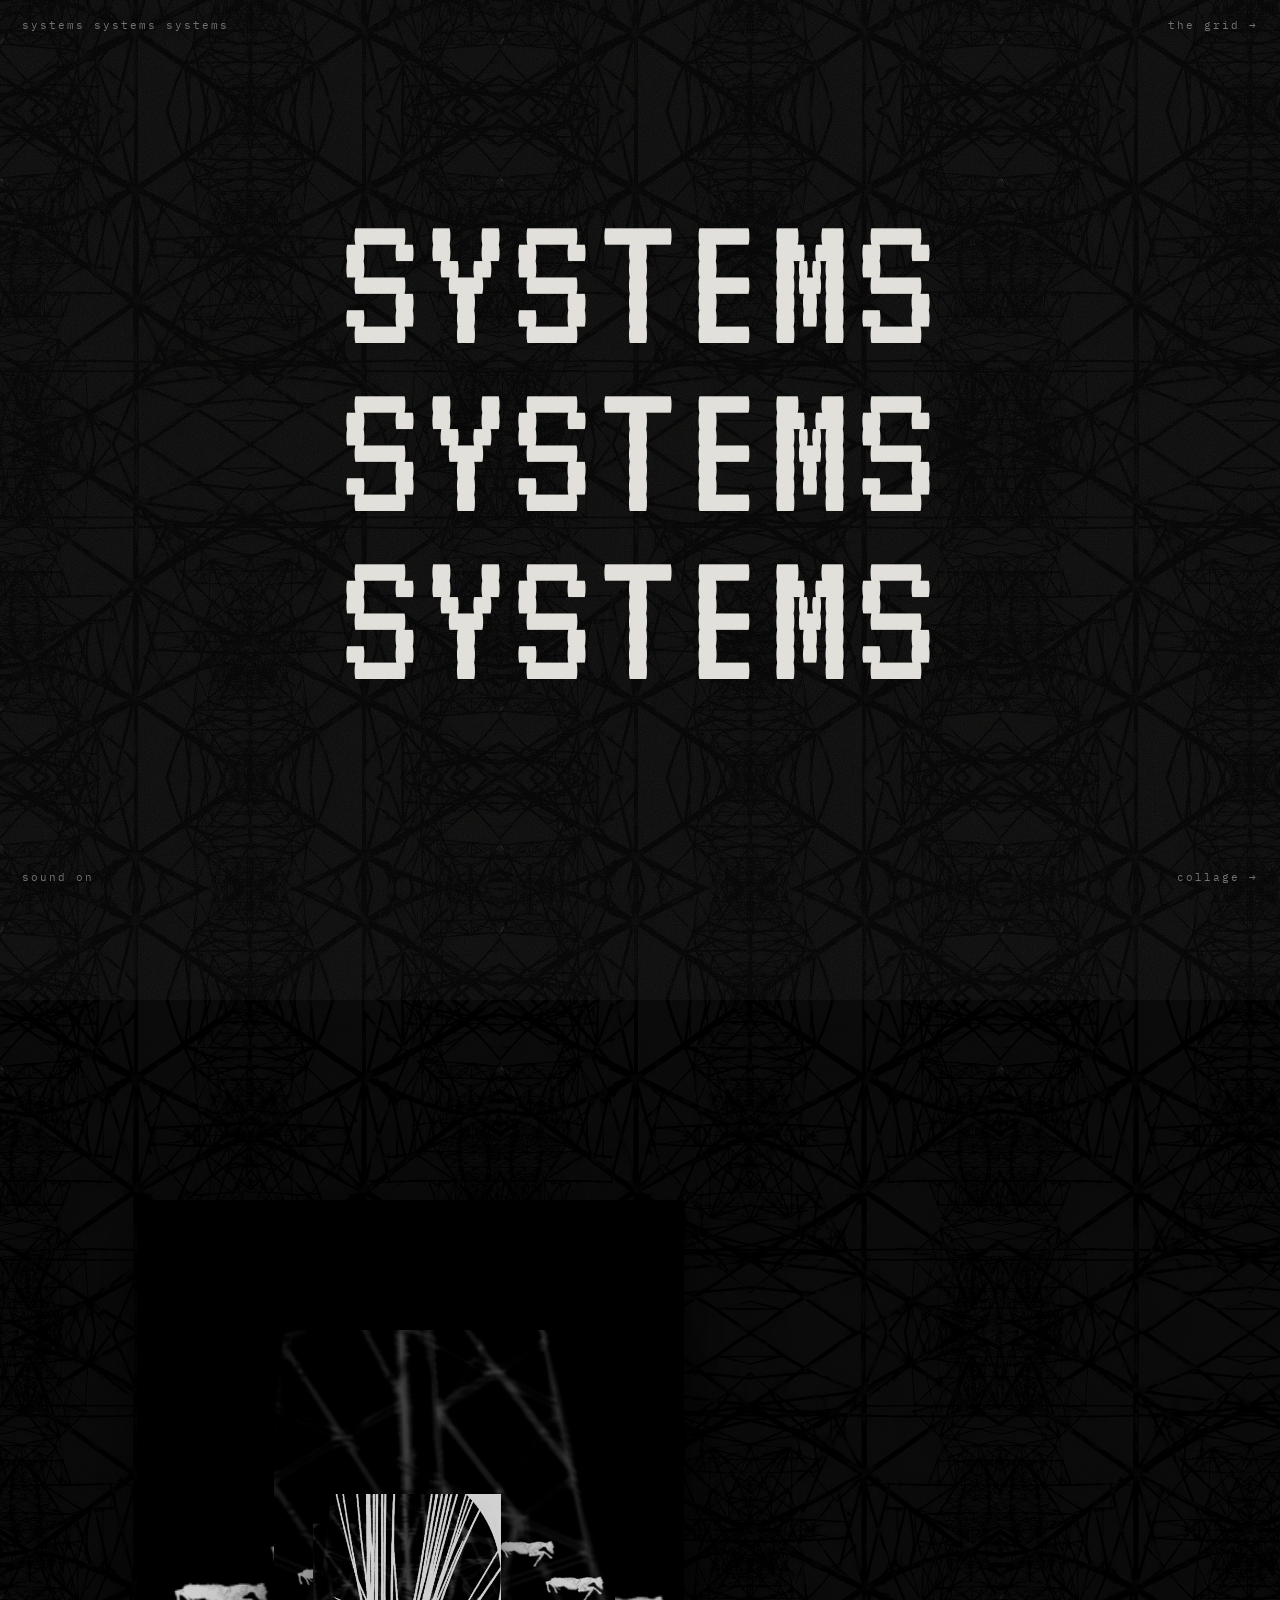
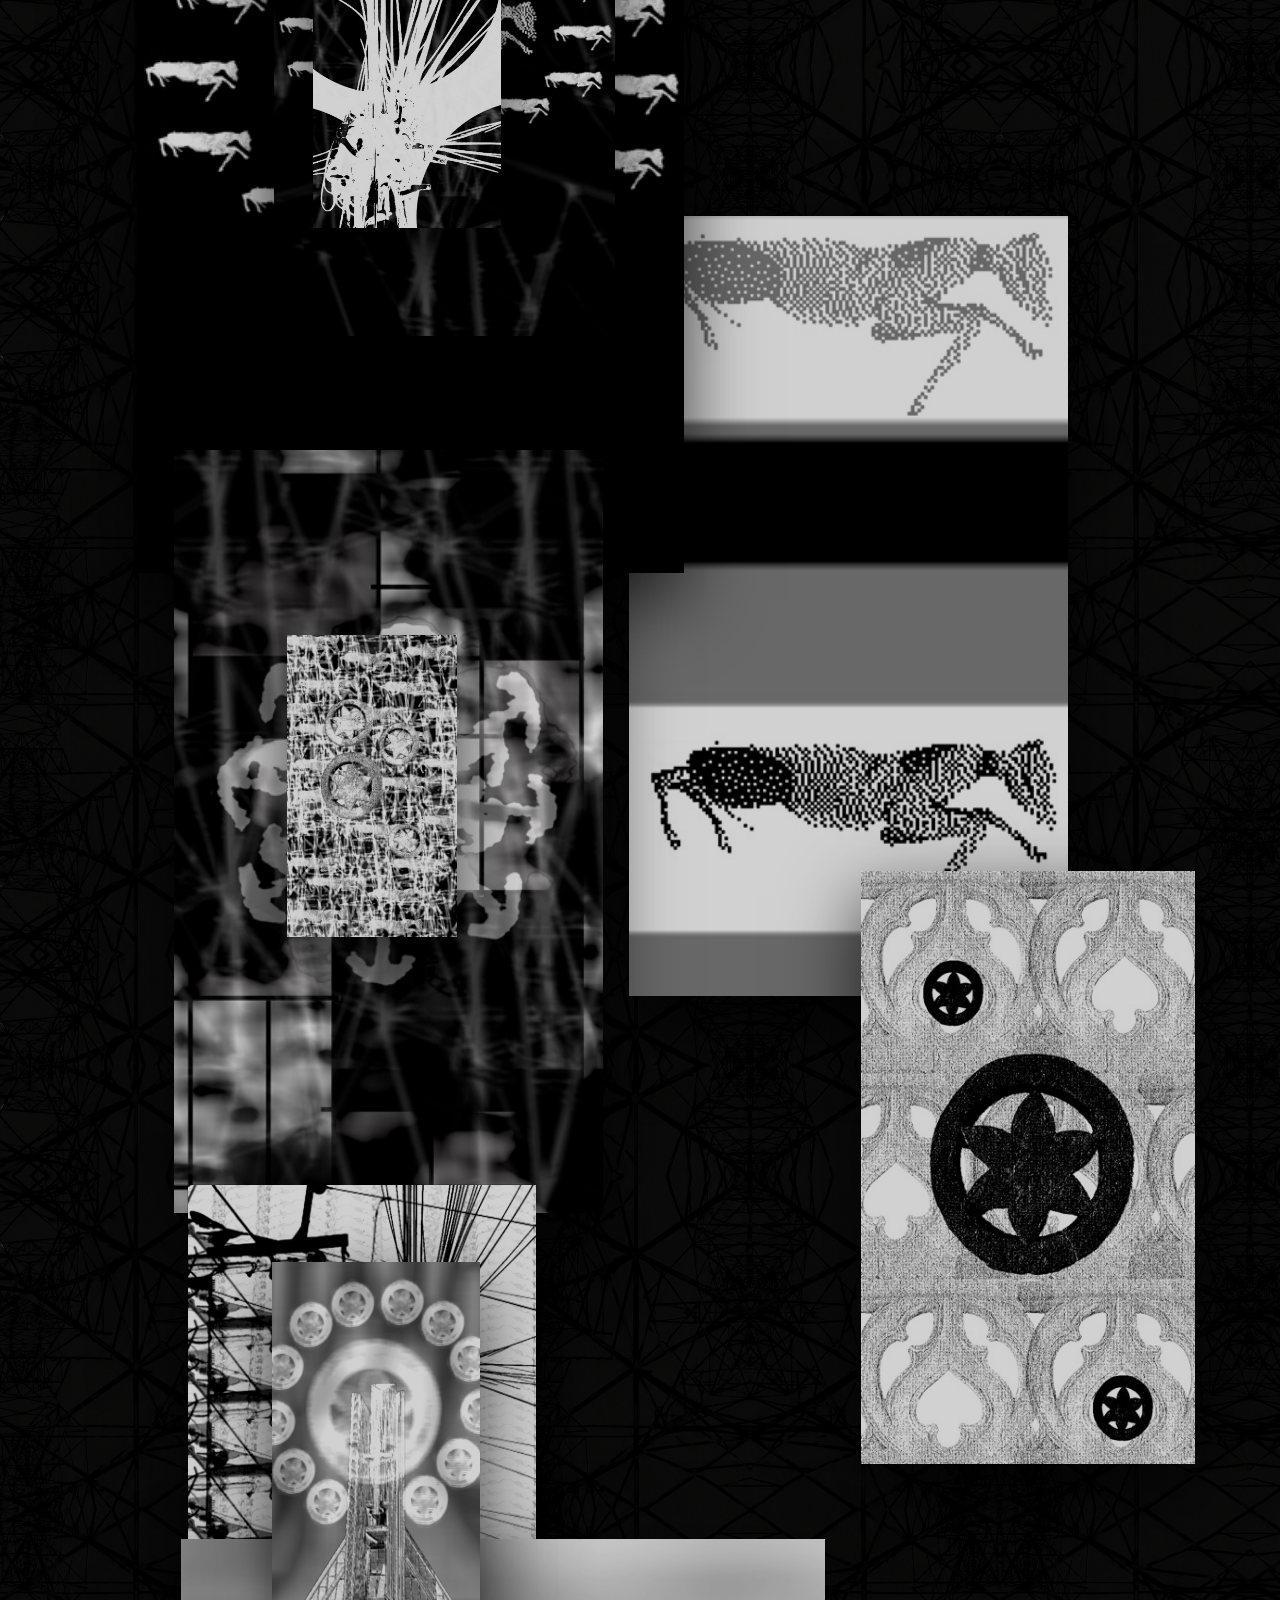
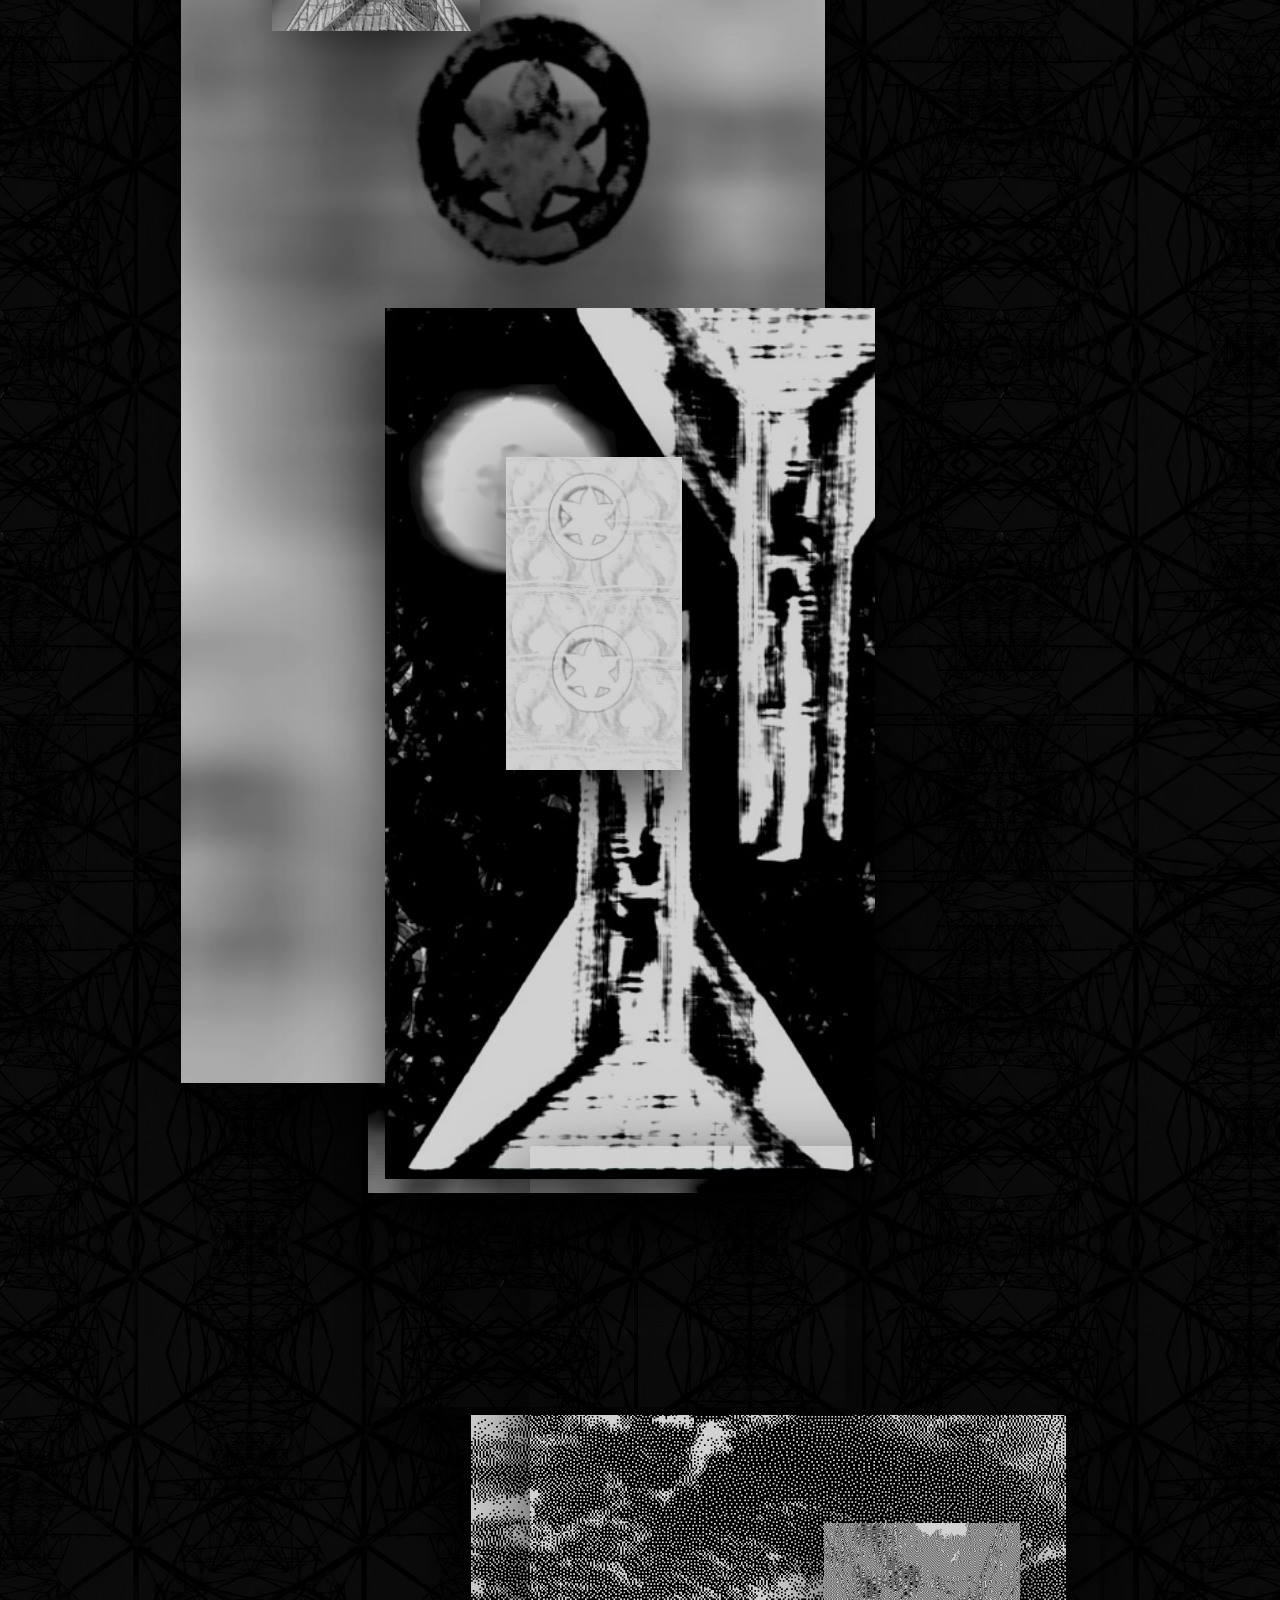
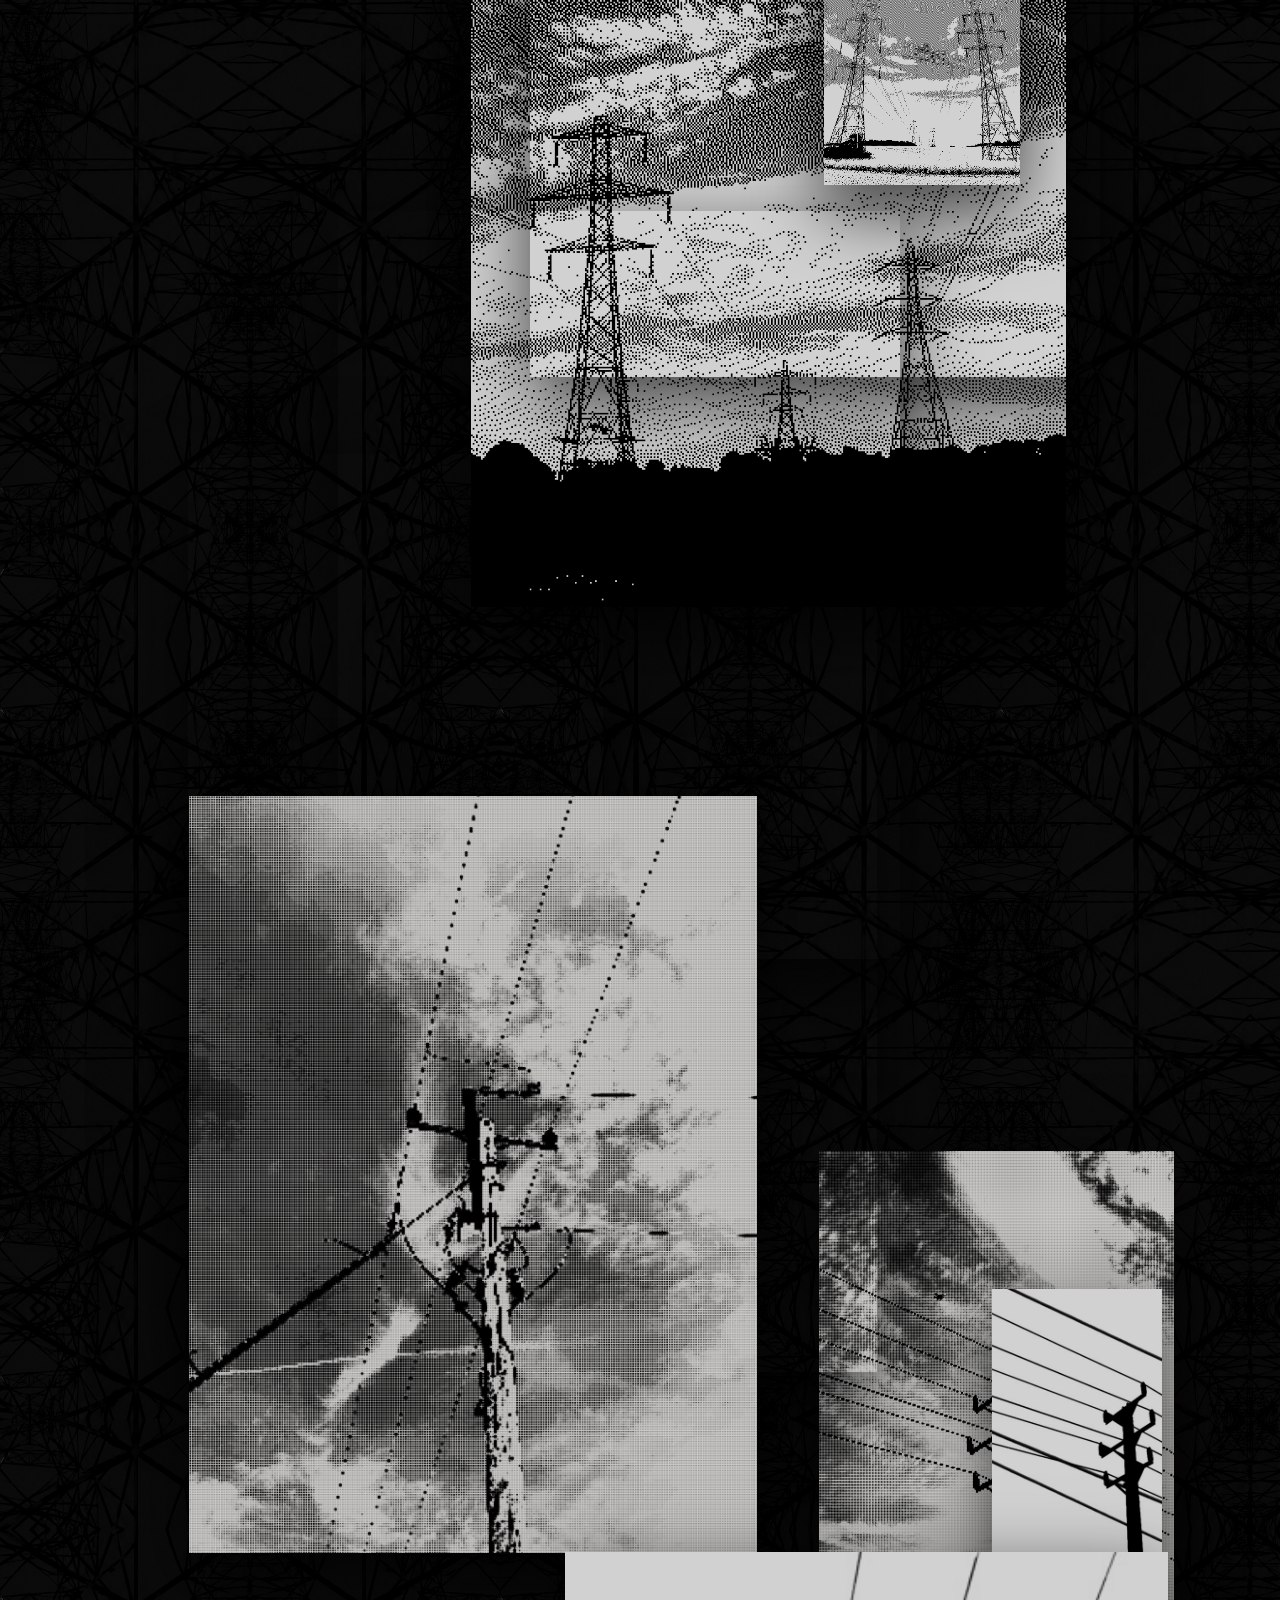
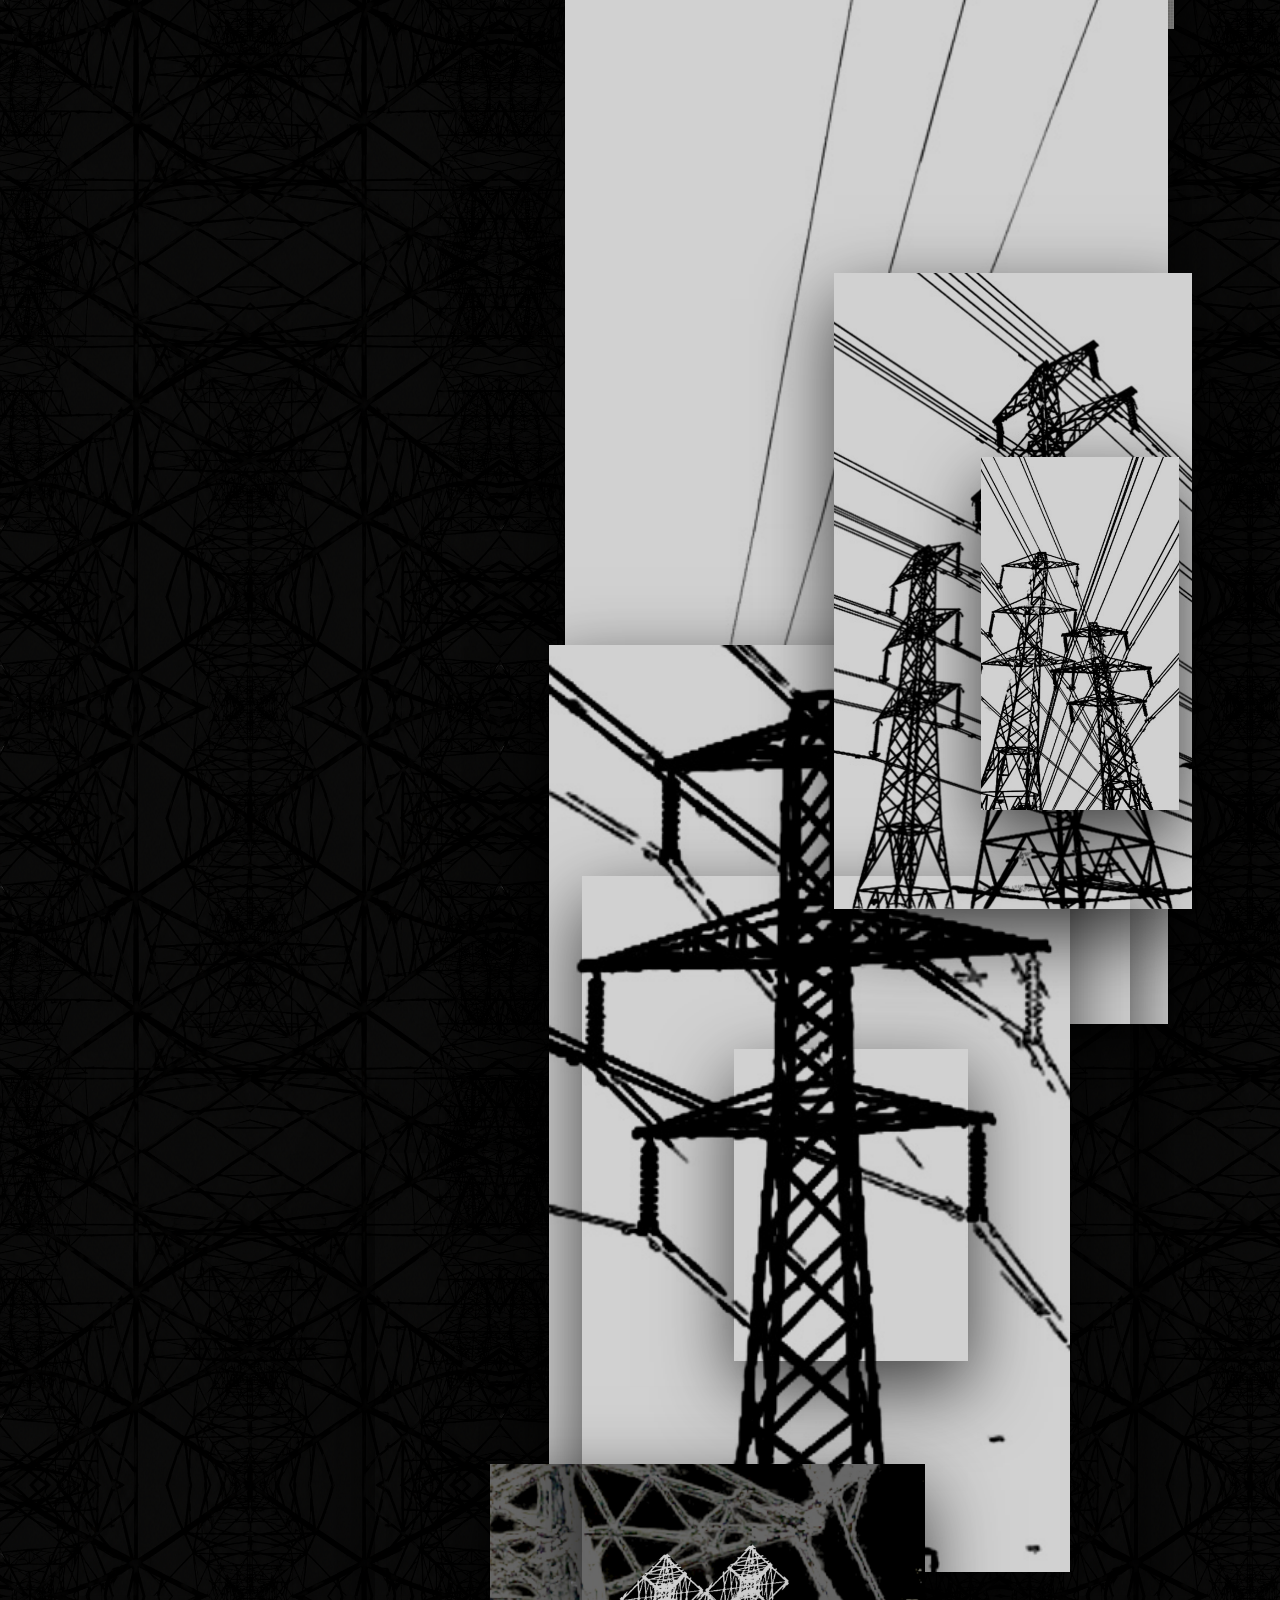
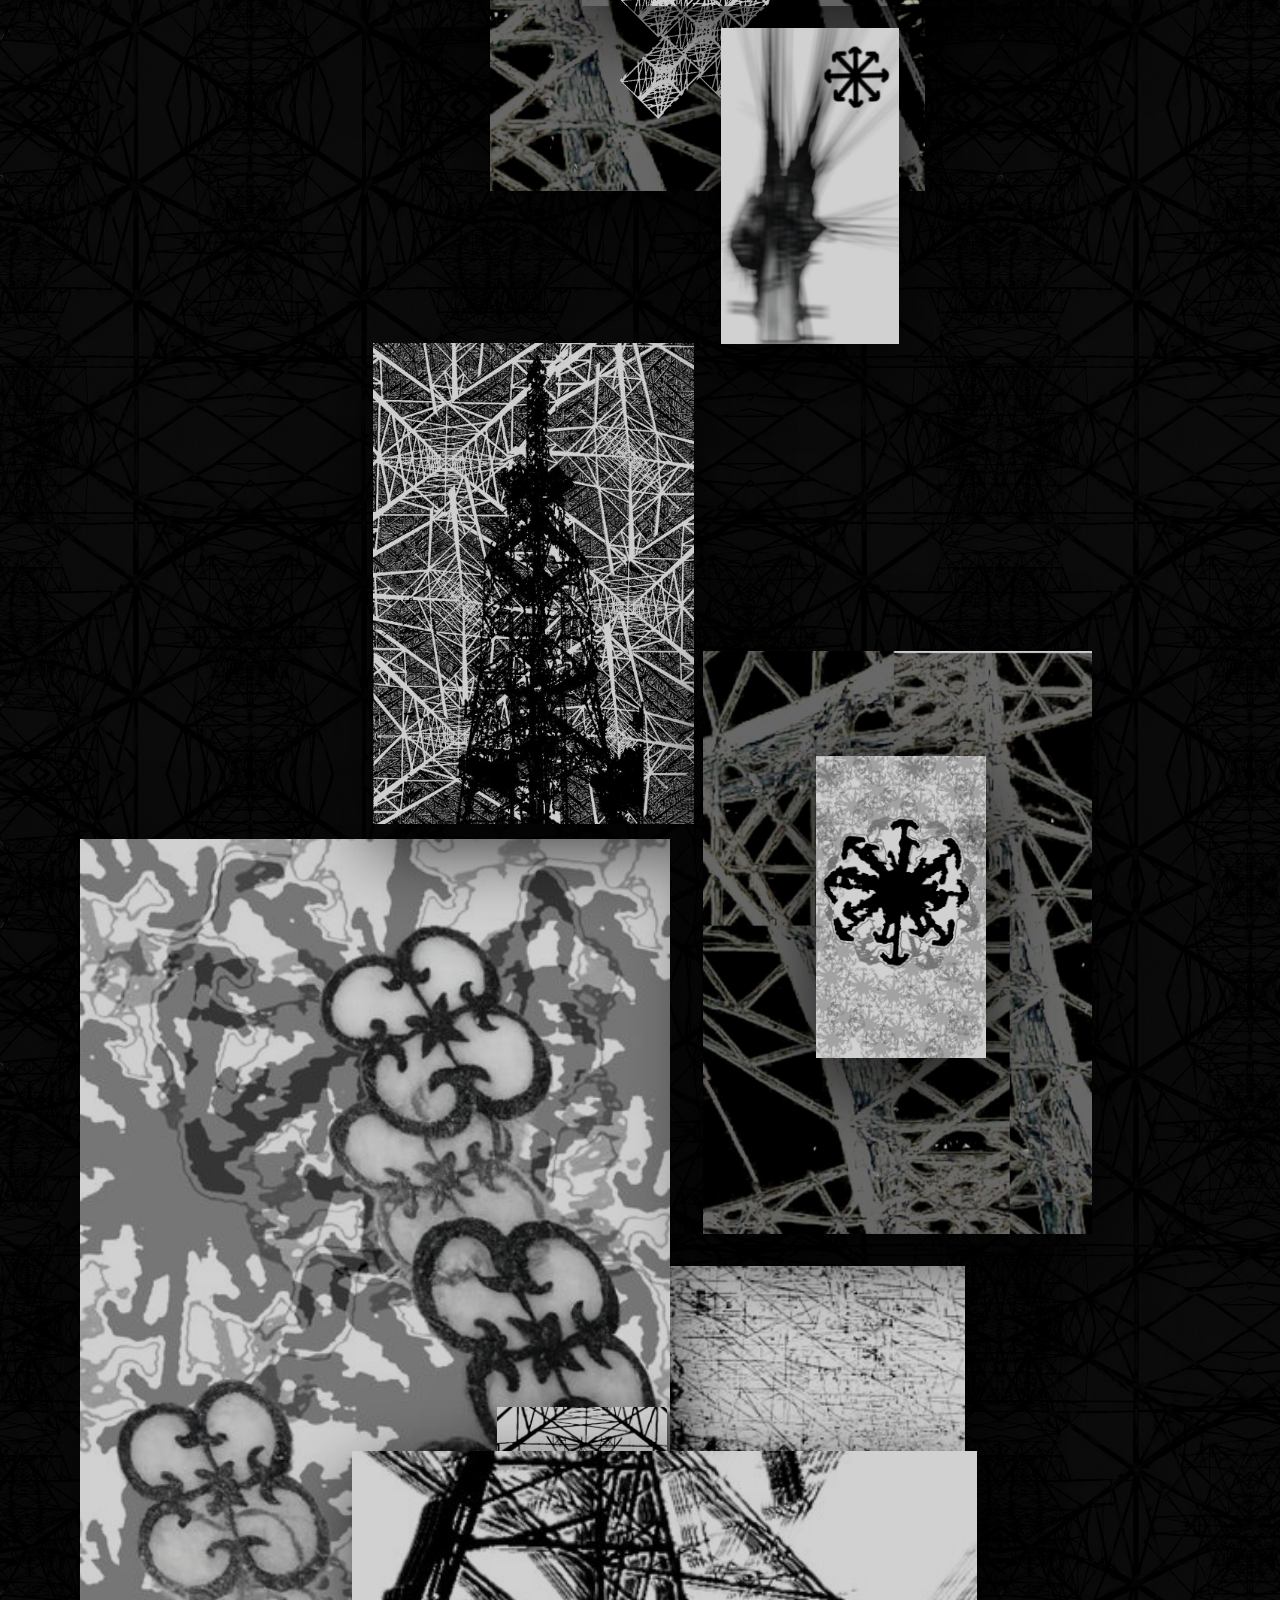
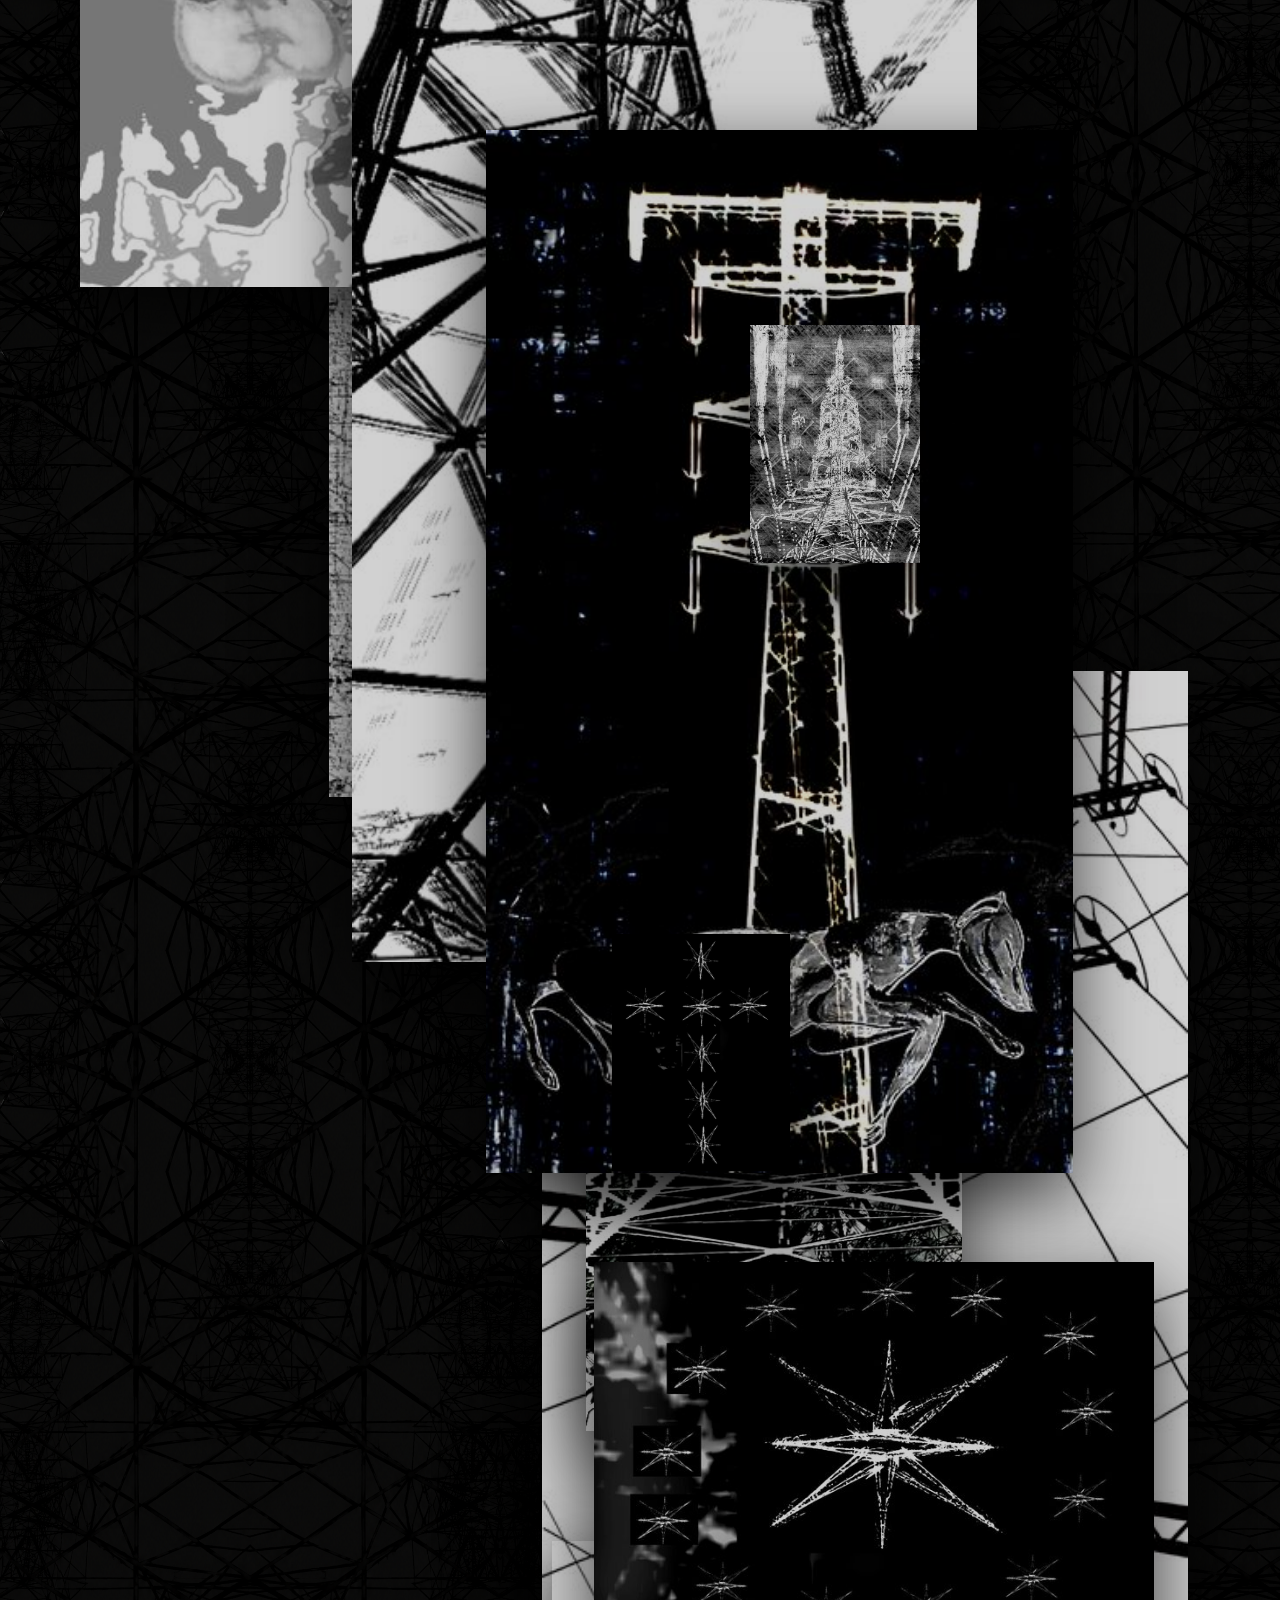
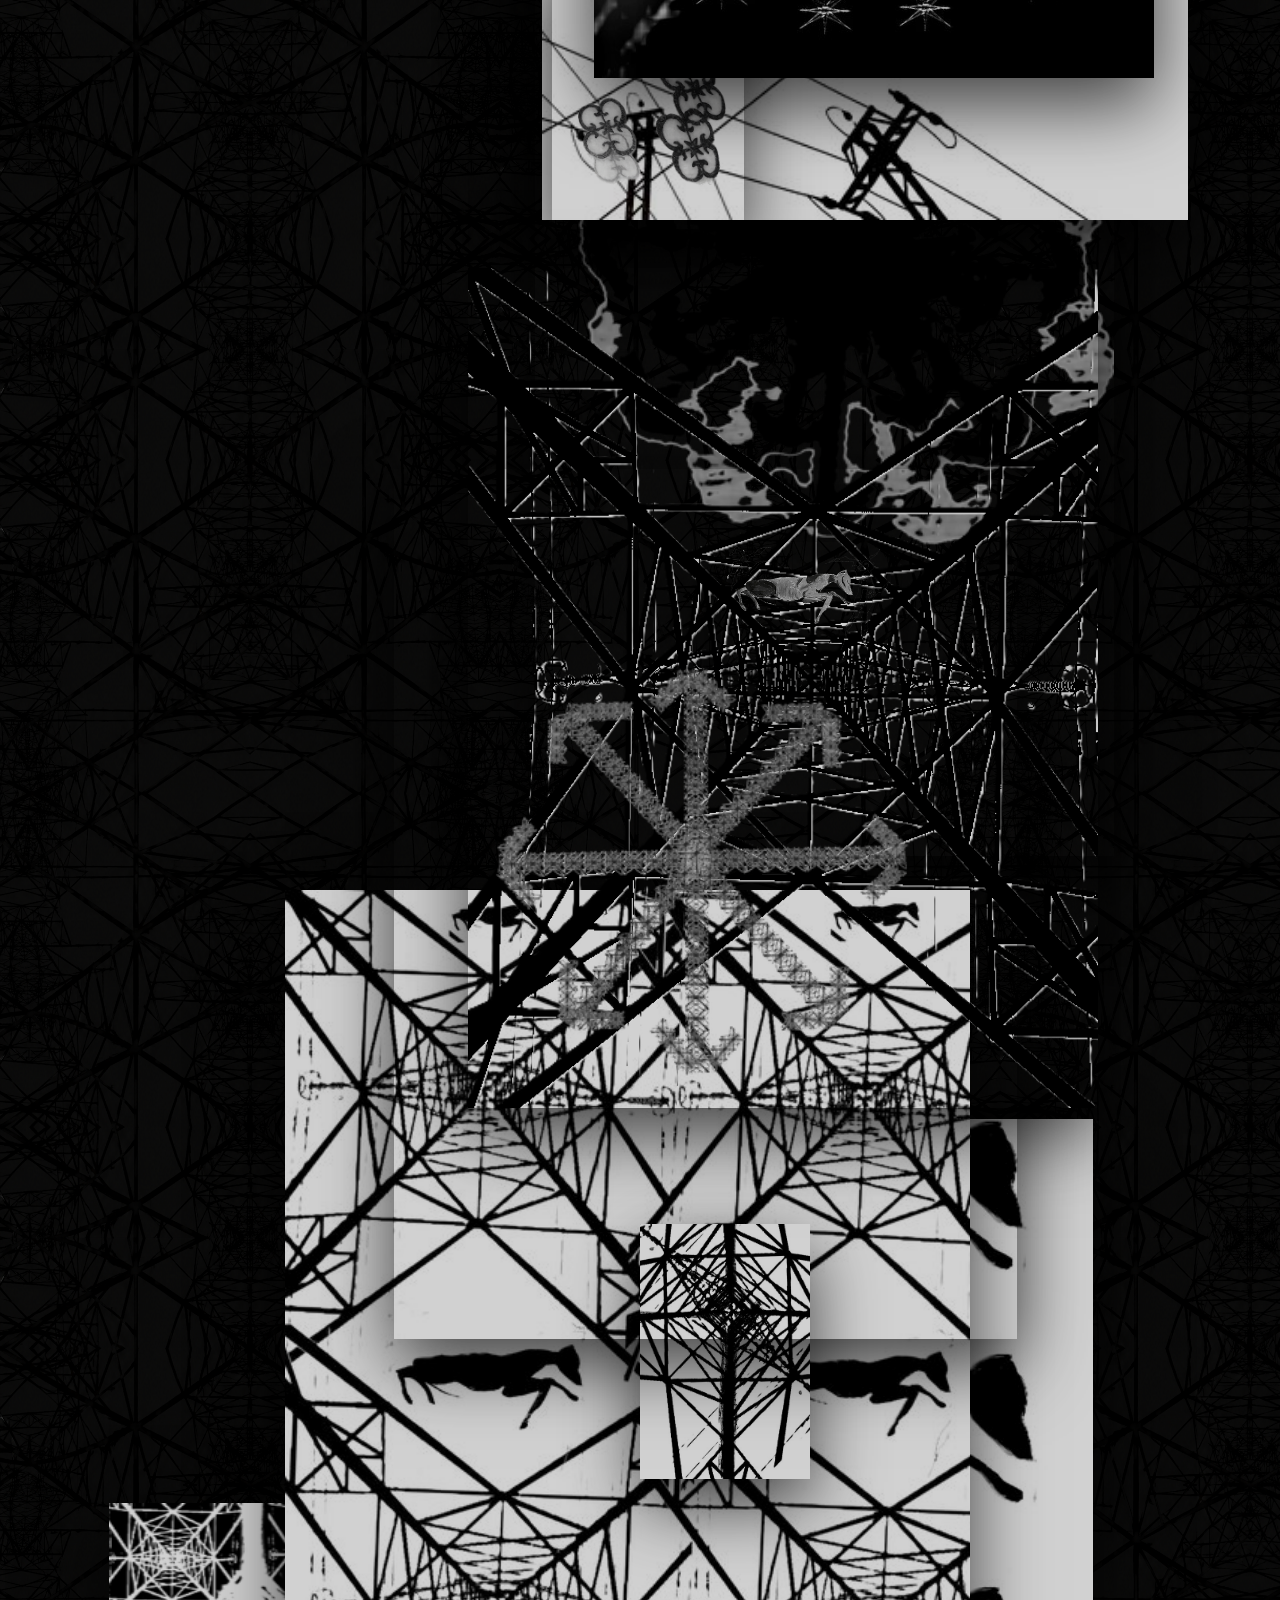
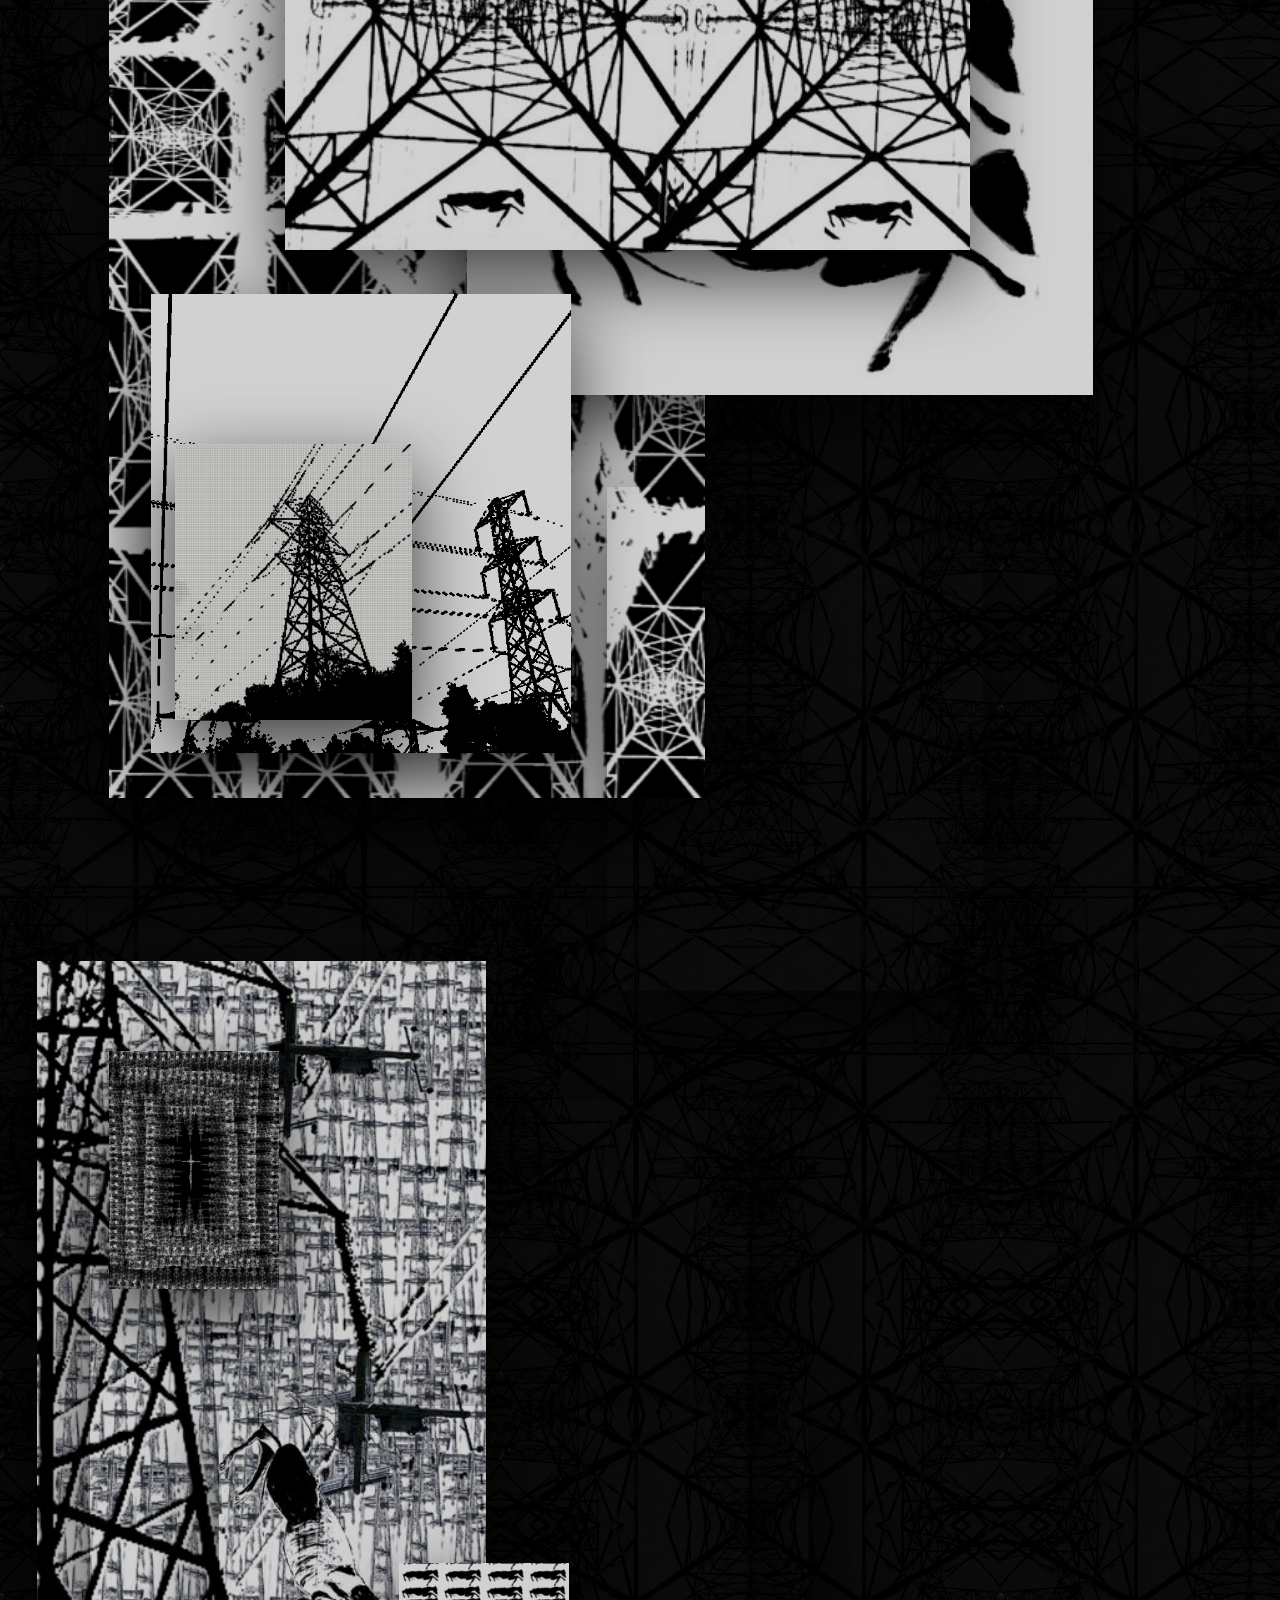
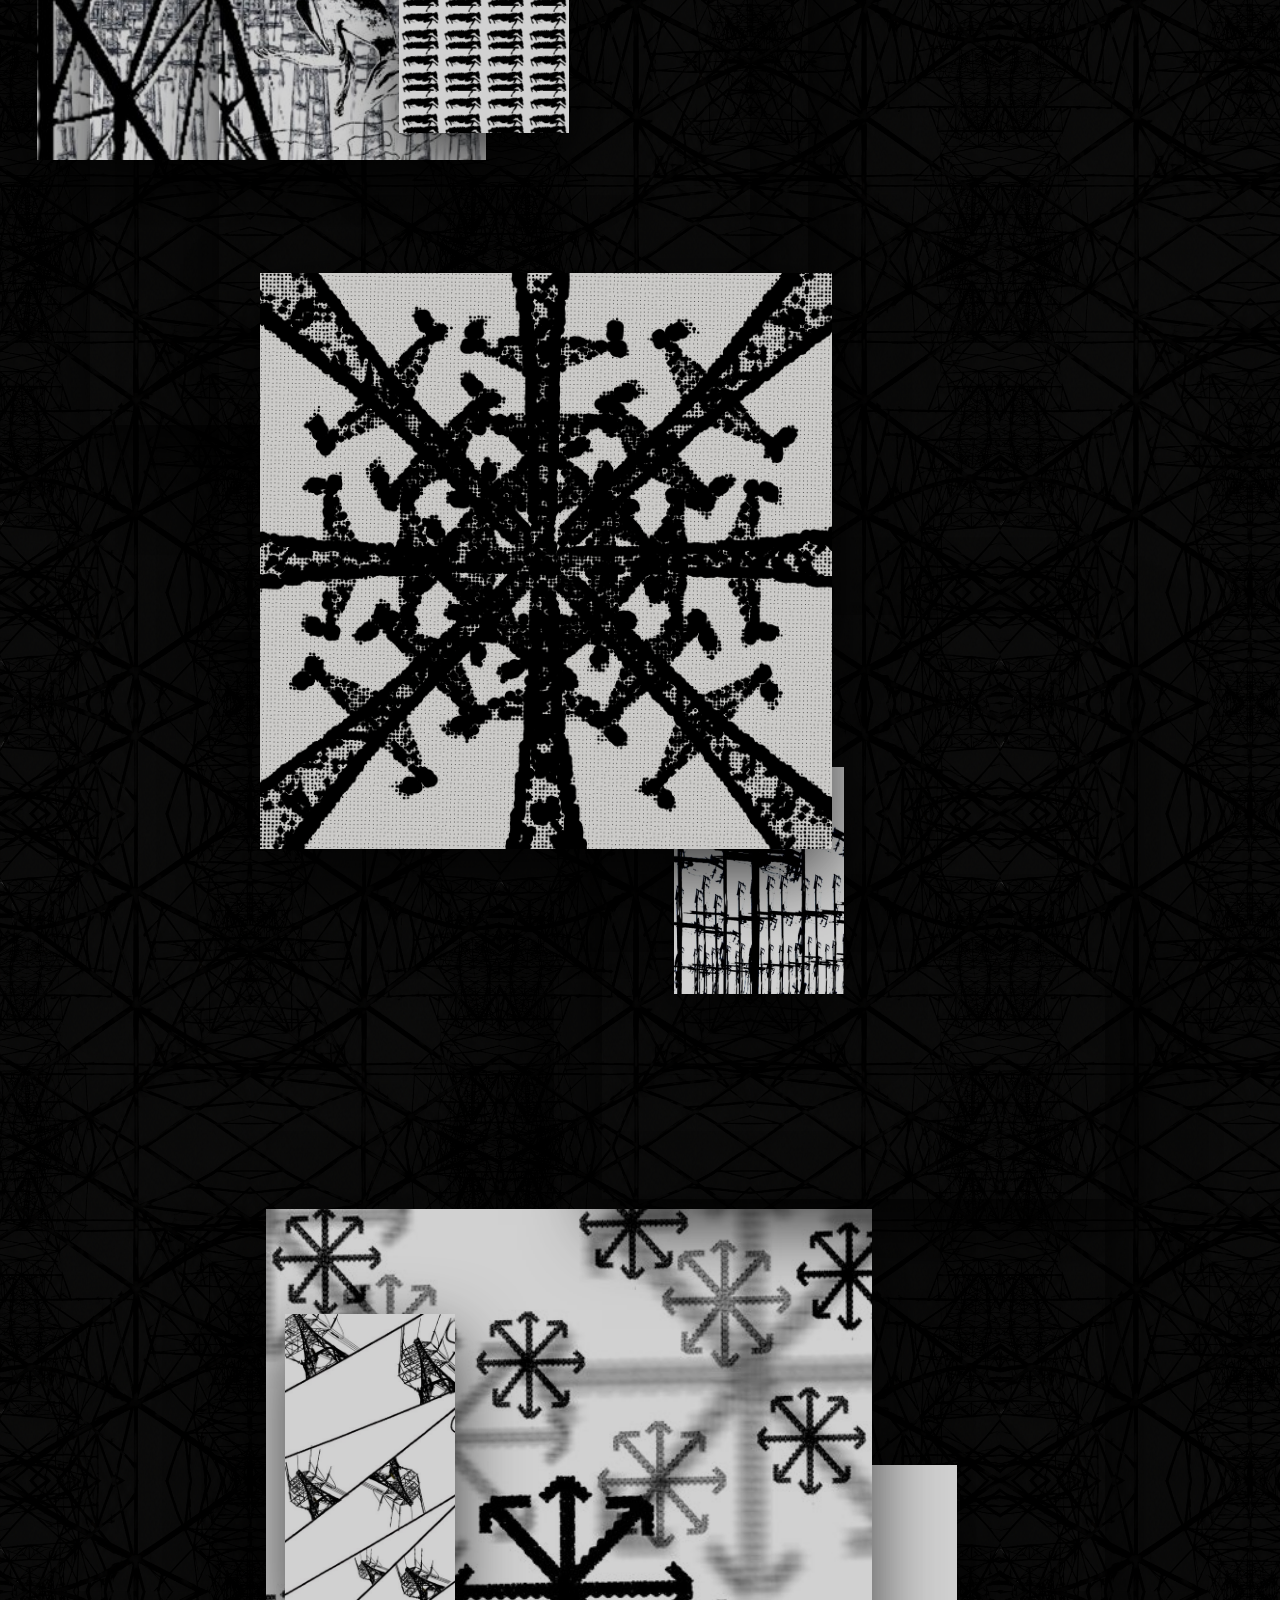
==== commit ac694190: "fix code-review findings: cutouts resize/selection, thumbs script, docs - cutouts.js: guard the resi" ====
--- a/index.html
+++ b/index.html
@@ -68,5 +68,6 @@
 <script src="assets/js/lightbox.js"></script>
 <script src="assets/js/field.js"></script>
 <script src="assets/js/sound.js"></script>
+<script src="assets/js/transmissions.js"></script>
 </body>
 </html>
--- a/assets/css/site.css
+++ b/assets/css/site.css
@@ -321,7 +321,8 @@
   transition:opacity .3s ease, transform .3s ease, visibility 0s linear .3s;
 }
 .transmissions:hover .transmissions-links,
-.transmissions:focus-within .transmissions-links{
+.transmissions:focus-within .transmissions-links,
+.transmissions.open .transmissions-links{
   opacity:1; visibility:visible; pointer-events:auto;
   transform:translateX(-50%) translateY(0);
   transition:opacity .3s ease, transform .3s ease, visibility 0s;
@@ -544,7 +545,8 @@
 body.cutoutbody.page-inverted .cuttray,
 body.cutoutbody.page-inverted .cutbin,
 body.cutoutbody.page-inverted .clearbtn,
-body.cutoutbody.page-inverted .panelbtn{ filter:invert(1); }
+body.cutoutbody.page-inverted .panelbtn,
+body.cutoutbody.page-inverted #cutexport{ filter:invert(1); }
 /* the double-invert renders controls in their normal (dark-ground) palette, but
    they now sit on a light ground — recolour them dark so they stay legible */
 body.cutoutbody.page-inverted .mark,
@@ -559,6 +561,43 @@
 body.cutoutbody.page-inverted .clearbtn,
 body.cutoutbody.page-inverted .panelbtn,
 body.cutoutbody.page-inverted .tray-handle{ text-shadow:none; }
+body.cutoutbody.page-inverted #cutexport{ text-shadow:none; }
+body.cutoutbody.page-inverted #cutexport button{ color:#55555a; }
+body.cutoutbody.page-inverted #cutexport button:hover,
+body.cutoutbody.page-inverted #cutexport button.on{ color:#101013; }
+body.cutoutbody.page-inverted #cutexport .clab,
+body.cutoutbody.page-inverted #cutexport .cval2{ color:#8c8c90; }
+
+/* ---- 'save & edit' menu: takes the controls' place while body.saving ---- */
+.cutoutbody #cutexport{
+  position:fixed; z-index:6; left:22px; bottom:44px;
+  display:none; flex-direction:column; gap:13px;
+  font-size:11px; letter-spacing:.18em; text-transform:lowercase;
+  text-shadow:var(--halo);
+}
+body.cutoutbody.saving #cutpanel{ display:none; }
+body.cutoutbody.saving .panelbtn{ display:none; }
+body.cutoutbody.saving #cutexport{ display:flex; }
+.cutoutbody #cutexport .crow{ display:flex; align-items:baseline; gap:12px; }
+.cutoutbody #cutexport .clab{ color:#45454a; width:96px; flex:none; letter-spacing:.2em; }
+.cutoutbody #cutexport .cval2{ color:var(--dim); }
+.cutoutbody #cutexport .copts{ display:flex; gap:12px; }
+.cutoutbody #cutexport button{
+  font:inherit; letter-spacing:inherit; text-transform:inherit;
+  background:none; border:none; padding:0; cursor:pointer;
+  color:var(--dim); transition:color .25s ease;
+}
+.cutoutbody #cutexport button:hover{ color:var(--bone); }
+.cutoutbody #cutexport button.on{ color:var(--hot); }
+.cutoutbody #cutexport .cactions{ gap:18px; margin-top:2px; }
+.cutoutbody #cutexport .csave{ color:var(--bone); }
+.cutoutbody #cutexport .csave:hover{ color:var(--hot); }
+.cutoutbody #cutexport .csave::before{ content:"\2193\A0"; }   /* ↓ download */
+.cutoutbody #cutexport .cback{ color:var(--dim); }
+.cutoutbody #cutexport .cback:hover{ color:var(--bone); }
+.cutoutbody #cutexport .cback::before{ content:"\2190\A0"; }   /* ← back */
+/* while saving, a clean 'hide ui' should tuck the save menu away too */
+body.cutoutbody.clear #cutexport{ display:none; }
 
 /* ---- cutout palette (right-edge tray): drag/tap a cutout onto the canvas ---- */
 .cutoutbody .cuttray{
